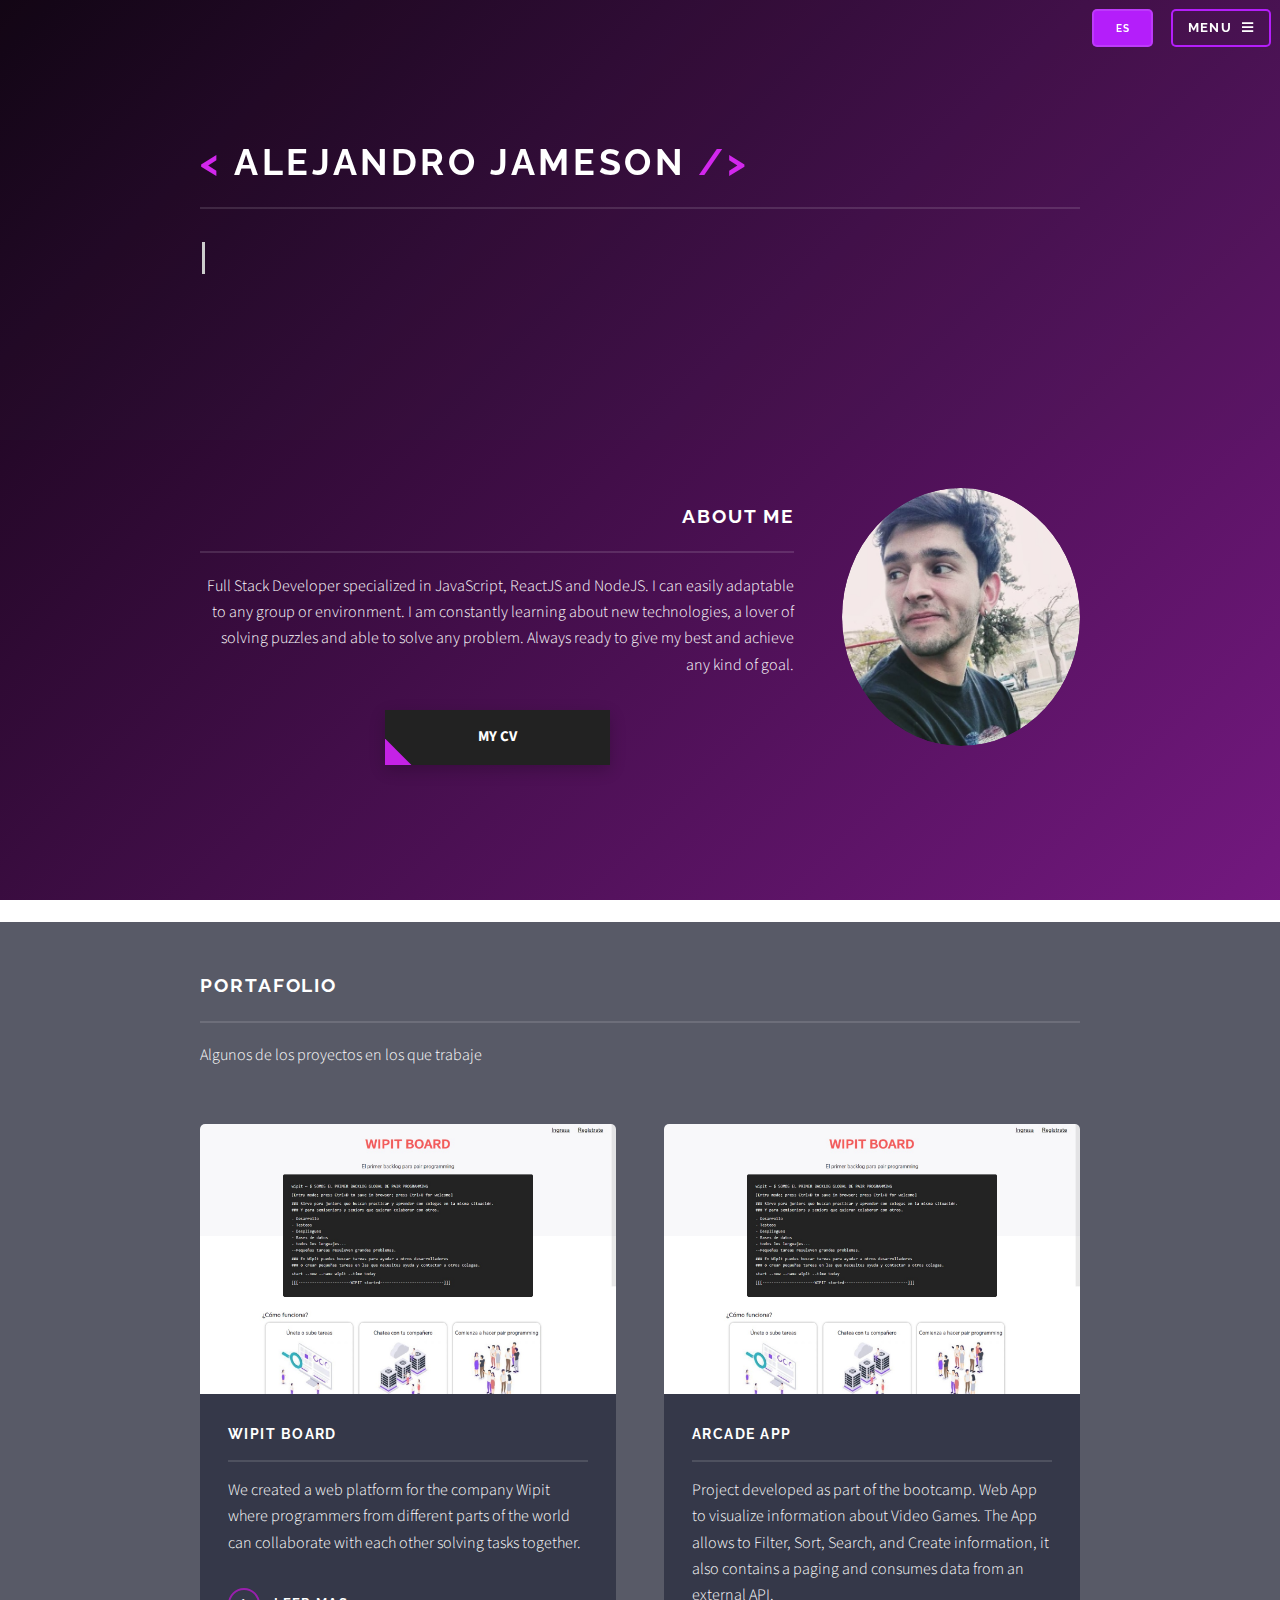
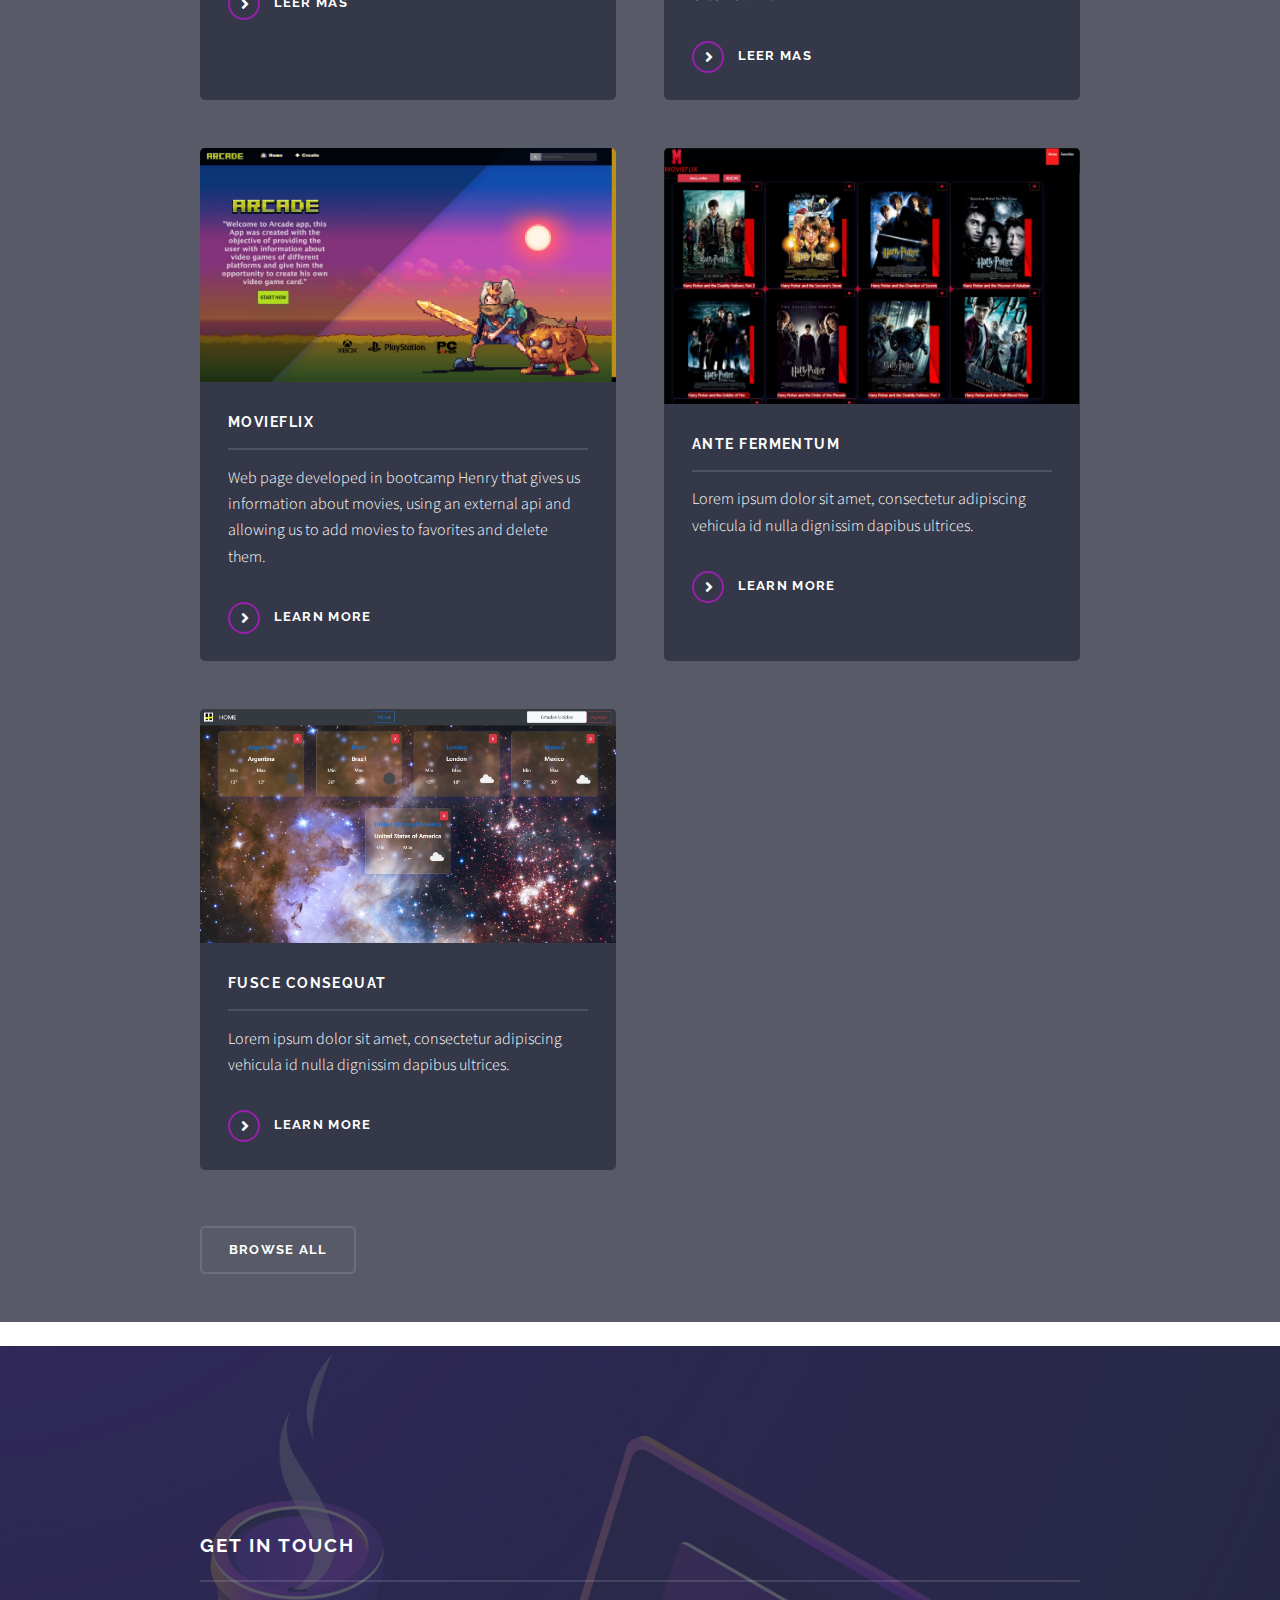
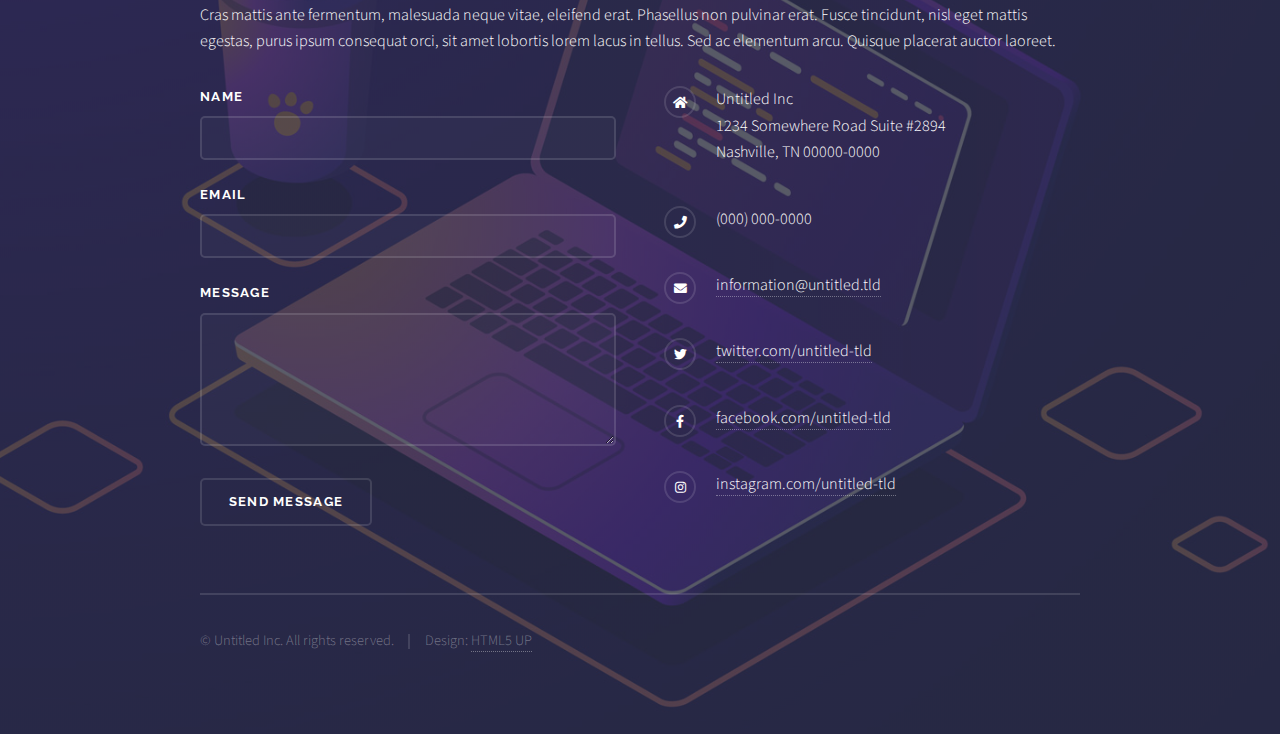
==== index.html @ 6ac99414 "Add skills" ====
<!DOCTYPE HTML>
<!--
	Solid State by HTML5 UP
	html5up.net | @ajlkn
	Free for personal and commercial use under the CCA 3.0 license (html5up.net/license)
-->
<html>
	<head>
		<title>Solid State by HTML5 UP</title>
		<meta charset="utf-8" />
		<meta name="viewport" content="width=device-width, initial-scale=1, user-scalable=no" />
		<link rel="stylesheet" href="assets/css/main.css" />
		<noscript><link rel="stylesheet" href="assets/css/noscript.css" /></noscript>
	</head>
	<body class="is-preload">

		<!-- Page Wrapper -->
			<div id="page-wrapper">

				<!-- Header -->
					<header id="header" class="alt">
						<h1><a href="index.html">Inicio</a></h1>
						<nav>
							<a href="es-index.html" class="en"><button>ES</button></a>
							<a href="#menu">Menu</a>
						</nav>
					</header>

				<!-- Menu -->
					<nav id="menu">
						<div class="inner">
							<h2>Menu</h2>
							<ul class="links">
								<li><a href="index.html">Home</a></li>
								<li><a href="generic.html">Generic</a></li>
								<li><a href="elements.html">Elements</a></li>
							</ul>
							<a href="#" ></a><button class="close">Close</button></a>
						</div>
					</nav>

				<!-- Banner -->
					<section id="banner">
						<div class="inner">
							<div class="logo"></div>
							<h2><font color="#D227ED"><</font><font color="white"> Alejandro Jameson </font><font color="#D227ED">/</font><font color="#D227ED">></font><font color="#FD02F"> </font><font color="#F61024"> </font></h2>
							<div class="containerTitle">
								<p><span class="typed-text"></span><span class="cursor">&nbsp;</span></p>
								<script src="Developer.js"></script>
							  </div>
						</div>
					</section>

				<!-- Wrapper -->
					<section id="wrapper">

						<!-- One -->
							<section id="one" class="wrapper spotlight style1">
								<div class="inner">
									<div class="image"></a><img src="images/pic01.jpg" alt="" /></div>
									<div class="content">
										<h2 class="major">About Me</h2>
										<p>Full Stack Developer specialized in JavaScript, ReactJS and NodeJS.
											I can easily adaptable to any group or environment. 
											I am constantly learning about new technologies, a lover of solving puzzles and able to solve any problem. 
											Always ready to give my best and achieve any kind of goal.</p>
											<a href="https://www.dropbox.com/s/j3jteyjxh6im0pa/CV_Alejandro_Jameson.pdf?dl=0" target="_blank" class="btn"><span>My CV</span></a>
									</div>
								</div>
							</section>


						<!-- Four -->
							<section id="four" class="wrapper alt style1">
								<div class="inner">
									<h2 class="major">Portafolio</h2>
									<p>Algunos de los proyectos en los que trabaje</p>
									<section class="features">
										<article>
											<a href="#" class="image"><img src="images/pic04.jpg" alt="" height="270em"/></a>
											<h3 class="major">Wipit Board</h3>
											<p> We created a web platform for the company Wipit where 
												programmers from different parts of the world can collaborate 
												with each other solving tasks together.
												</p>
											<a href="#" class="special">Leer mas</a>
										</article>
										<article>
											<a href="#" class="image"><img src="images/pic04.jpg" alt="" height="270em"/></a>
											<h3 class="major">Arcade App</h3>
											<p>Project developed as part of the bootcamp. 
												Web App to visualize information about Video Games. 
												The App allows to Filter, Sort, Search, and Create information, it also contains a paging and consumes data from an external API.
												</p>
											<a href="#" class="special">Leer mas</a>
										</article>
										<article>
											<a href="#" class="image"><img src="images/pic05.jpg" alt="" /></a>
											<h3 class="major">Movieflix</h3>
											<p>Web page developed in bootcamp Henry that gives us information about movies, using an external api and allowing us to add movies to favorites and delete them.</p>
											<a href="#" class="special">Learn more</a>
										</article>
										<article>
											<a href="#" class="image"><img src="images/pic06.jpg" alt="" /></a>
											<h3 class="major">Ante fermentum</h3>
											<p>Lorem ipsum dolor sit amet, consectetur adipiscing vehicula id nulla dignissim dapibus ultrices.</p>
											<a href="#" class="special">Learn more</a>
										</article>
										<article>
											<a href="#" class="image"><img src="images/pic07.jpg" alt="" /></a>
											<h3 class="major">Fusce consequat</h3>
											<p>Lorem ipsum dolor sit amet, consectetur adipiscing vehicula id nulla dignissim dapibus ultrices.</p>
											<a href="#" class="special">Learn more</a>
										</article>
									</section>
									<ul class="actions">
										<li><a href="#" class="button">Browse All</a></li>
									</ul>
								</div>
							</section>

					</section>

				<!-- Footer -->
					<section id="footer">
						<div class="inner">
							<h2 class="major">Get in touch</h2>
							<p>Cras mattis ante fermentum, malesuada neque vitae, eleifend erat. Phasellus non pulvinar erat. Fusce tincidunt, nisl eget mattis egestas, purus ipsum consequat orci, sit amet lobortis lorem lacus in tellus. Sed ac elementum arcu. Quisque placerat auctor laoreet.</p>
							<form method="post" action="#">
								<div class="fields">
									<div class="field">
										<label for="name">Name</label>
										<input type="text" name="name" id="name" />
									</div>
									<div class="field">
										<label for="email">Email</label>
										<input type="email" name="email" id="email" />
									</div>
									<div class="field">
										<label for="message">Message</label>
										<textarea name="message" id="message" rows="4"></textarea>
									</div>
								</div>
								<ul class="actions">
									<li><input type="submit" value="Send Message" /></li>
								</ul>
							</form>
							<ul class="contact">
								<li class="icon solid fa-home">
									Untitled Inc<br />
									1234 Somewhere Road Suite #2894<br />
									Nashville, TN 00000-0000
								</li>
								<li class="icon solid fa-phone">(000) 000-0000</li>
								<li class="icon solid fa-envelope"><a href="#">information@untitled.tld</a></li>
								<li class="icon brands fa-twitter"><a href="#">twitter.com/untitled-tld</a></li>
								<li class="icon brands fa-facebook-f"><a href="#">facebook.com/untitled-tld</a></li>
								<li class="icon brands fa-instagram"><a href="#">instagram.com/untitled-tld</a></li>
							</ul>
							<ul class="copyright">
								<li>&copy; Untitled Inc. All rights reserved.</li><li>Design: <a href="http://html5up.net">HTML5 UP</a></li>
							</ul>
						</div>
					</section>

			</div>

		<!-- Scripts -->
			<script src="assets/js/jquery.min.js"></script>
			<script src="assets/js/jquery.scrollex.min.js"></script>
			<script src="assets/js/browser.min.js"></script>
			<script src="assets/js/breakpoints.min.js"></script>
			<script src="assets/js/util.js"></script>
			<script src="assets/js/main.js"></script>

	</body>
</html>
---- assets/css/main.css ----
@import url(fontawesome-all.min.css);
@import url("https://fonts.googleapis.com/css?family=Raleway:200,700|Source+Sans+Pro:300,600,300italic,600italic");
@import url('https://fonts.googleapis.com/css?family=Source+Code+Pro');

/*
	Solid State by HTML5 UP
	html5up.net | @ajlkn
	Free for personal and commercial use under the CCA 3.0 license (html5up.net/license)
*/

html, body, div, span, applet, object,
iframe, h1, h2, h3, h4, h5, h6, p, blockquote,
pre, a, abbr, acronym, address, big, cite,
code, del, dfn, em, img, ins, kbd, q, s, samp,
small, strike, strong, sub, sup, tt, var, b,
u, i, center, dl, dt, dd, ol, ul, li, fieldset,
form, label, legend, table, caption, tbody,
tfoot, thead, tr, th, td, article, aside,
canvas, details, embed, figure, figcaption,
footer, header, hgroup, menu, nav, output, ruby,
section, summary, time, mark, audio, video {
	margin: 0;
	padding: 0;
	border: 0;
	font-size: 100%;
	font: inherit;
	vertical-align: baseline;}

article, aside, details, figcaption, figure,
footer, header, hgroup, menu, nav, section {
	display: block;}

body {
	line-height: 1;
}

.titles {
	border-right: solid 3px rgba(163, 20, 219, 0.75);
	white-space: nowrap;
	overflow: hidden;    
	margin: 1em;
	font-family: 'Source Code Pro', monospace;  
	color: #fff;
	font-size: x-large;
	text-shadow:
		0 0 5px rgb(247, 0, 255),
		0 0 10px rgb(247, 0, 255),
		0 0 20px rgb(255, 0, 0),
		0 0 40px rgb(243, 51, 237),
		0 0 80px rgba(38,104,127,1),
		0 0 90px rgba(38,104,127,1),
		0 0 100px rgba(38,104,127,1),
		0 0 140px rgba(38,104,127,1),
		0 0 180px rgba(38,104,127,1);
  }

.containerTitle p span.typed-text {
	color: #fff;
	font-size: 1.2em;
	text-shadow:
		0 0 5px rgb(247, 0, 255),
		0 0 10px rgb(247, 0, 255),
		0 0 20px rgb(255, 0, 0),
		0 0 40px rgb(243, 51, 237),
		0 0 80px rgba(38,104,127,1),
		0 0 90px rgba(38,104,127,1),
		0 0 100px rgba(38,104,127,1),
		0 0 140px rgba(38,104,127,1),
		0 0 180px rgba(38,104,127,1);
}
.containerTitle p span.cursor {
  display: inline-block;
  background-color: #ccc;
  margin-left: 0.1rem;
  width: 3px;
  animation: blink 1s infinite;
}
.containerTitle p span.cursor.typing {
  animation: none;
}
@keyframes blink {
  0%  { background-color: #ccc; }
  49% { background-color: #ccc; }
  50% { background-color: transparent; }
  99% { background-color: transparent; }
  100%  { background-color: #ccc; }
}

.symbol{
	color: rgb(173, 15, 179);
} 

.fullstack {
	color: #fff;
	font-size: x-large;
	text-shadow:
		0 0 5px rgb(247, 0, 255),
		0 0 10px rgb(247, 0, 255),
		0 0 20px rgb(255, 0, 0),
		0 0 40px rgb(243, 51, 237),
		0 0 80px rgba(38,104,127,1),
		0 0 90px rgba(38,104,127,1),
		0 0 100px rgba(38,104,127,1),
		0 0 140px rgba(38,104,127,1),
		0 0 180px rgba(38,104,127,1);
}

.en button{
	background: rgb(180, 30, 250);
	width: 6em;
}

.en button:hover{
	background: rgb(4, 15, 1);
}


ol, ul {
	list-style: none;
}

blockquote, q {
	quotes: none;
}

	blockquote:before, blockquote:after, q:before, q:after {
		content: '';
		content: none;
	}

table {
	border-collapse: collapse;
	border-spacing: 0;
}

body {
	-webkit-text-size-adjust: none;
}

mark {
	background-color: transparent;
	color: inherit;
}

input::-moz-focus-inner {
	border: 0;
	padding: 0;
}

input, select, textarea {
	-moz-appearance: none;
	-webkit-appearance: none;
	-ms-appearance: none;
	appearance: none;
}

/* Basic */

	@-ms-viewport {
		width: device-width;
	}

	body {
		-ms-overflow-style: scrollbar;
	}

	@media screen and (max-width: 480px) {

		html, body {
			min-width: 320px;
		}

	}

	html {
		box-sizing: border-box;
	}

	*, *:before, *:after {
		box-sizing: inherit;
	}

	body {
		background: linear-gradient(-45deg, #000000, #841c92, #000000, #b48ad6);
		background-size: 400% 400%;
		animation: gradient 15s ease infinite;
		height: 100vh;
		background-attachment: fixed,
 fixed;
		background-position: center,
 center;
	}

		body.is-preload *, body.is-preload *:before, body.is-preload *:after {
			-moz-animation: none !important;
			-webkit-animation: none !important;
			-ms-animation: none !important;
			animation: none !important;
			-moz-transition: none !important;
			-webkit-transition: none !important;
			-ms-transition: none !important;
			transition: none !important;
		}

		@keyframes gradient {
			0% {
				background-position: 0% 50%;
			}
			50% {
				background-position: 100% 50%;
			}
			100% {
				background-position: 0% 50%;
			}
		}		

/* CV BUTTON */

		.btn {
			border: none;
			width: 15em;
			display: block;
			text-align: center;
			cursor: pointer;
			text-transform: uppercase;
			outline: none;
			overflow: hidden;
			position: relative;
			color: #fff;
			font-weight: 700;
			font-size: 15px;
			background-color: #222;
			padding: 15px 60px;
			margin: 0 auto;
			box-shadow: 0 5px 15px rgba(0,0,0,0.20);
		  }
		  
		  .btn span {
			position: relative; 
			z-index: 1;
		  }
		  
		  .btn:after {
			content: "";
			position: absolute;
			left: 0;
			top: 0;
			height: 490%;
			width: 140%;
			background: #c522e6;
			-webkit-transition: all .5s ease-in-out;
			transition: all .5s ease-in-out;
			-webkit-transform: translateX(-98%) translateY(-25%) rotate(45deg);
			transform: translateX(-98%) translateY(-25%) rotate(45deg);
		  }
		  
		  .btn:hover:after {
			-webkit-transform: translateX(-9%) translateY(-25%) rotate(45deg);
			transform: translateX(-9%) translateY(-25%) rotate(45deg);
		  }

	.LanCont{
		display: flex;
		justify-content: center;
		/* justify-content: space-around; */
	}

	.carousel {
		display: flex;
		flex-direction: column;
		justify-content: center;
		align-items: center;
	  }  
	  
	  .carousel__item {
		height: 80%;
		width: 120%;
		background: rgba(0, 0, 0, 0.342);
		border-radius: 20%;
		padding: 1em;
		font-family: "Quicksand", sans-serif;
		font-weight: bold;
		font-size: 2em;
		color: #ffffff;
		display: none;
		justify-content: center;
	  }

	  @media only screen and (max-width : 639px) {
		.carousel__item {
		  width: 110%;
		  height: 80%;
		}
	  }

	  @media only screen and (max-width : 1680px) {
		.carousel__item {
		  width: 110%;
		  height: 80%;
		}
	  }
	  
	  .carousel__item--selected {
		display: block;
	  }
	  
	  .carousel__nav {
		width: 100%;
		padding: 20px 0;
		/* position: absolute;
		bottom: 0;
		left: 0; */
		text-align: center;
	  }
	  
	  .carousel__button {
		width: 15px;
		height: 15px;
		display: inline-block;
		background: rgba(255, 255, 255, 0.2);
		border-radius: 50%;
		margin: 0 5px;
		cursor: pointer;
	  }
	  
	  .carousel__button--selected {
		background: rgba(255, 255, 255, 0.5);
	  }

	  .skillstitcont{
		  display: flex;
		  justify-content: center;
	  }

	  .skillscont{
		display: flex;
		flex-direction: column;
		/* position: relative;
		right: 20%; */
		text-align: center;
	  }

	  .skilltit{
		color: #fff;
		text-shadow:
			0 0 5px rgb(247, 0, 255),
			0 0 10px rgb(247, 0, 255),
			0 0 20px rgb(255, 0, 0),
			0 0 40px rgb(243, 51, 237),
			0 0 10px rgba(38,104,127,1),
			0 0 10px rgba(38,104,127,1),
			0 0 10px rgba(38,104,127,1),
			0 0 10px rgba(38,104,127,1),
			0 0 10px rgba(38,104,127,1);
	  }

	  .ulskills{
		  display: flex;
		  flex-direction: column;
		  justify-content: flex-end;
	  }

	  .liskill{
		  font-size: 40%;
		  text-decoration: none;
	  }
	  

/* SKILLS CONTAINER 1 */
	/* .amg-skills {
		max-width: 960px;
	  }
	  .amg-badge {
		padding: 20px 5%;
	  }
	  .amg-badge h3 {
		margin: 0;
		line-height: 50px;
		text-align: center;
		font-size: medium;
		color: #FFFFFF;
	  }
	  
	  @media only screen and (max-width : 639px) {
		.amg-badge {
		  width: 30%;
		  padding: 20px 10%;
		}
	  } */

/* Skills Conteiner 2*/
	/* .container{
		width: 80%;
		margin: 0 auto;
	  }
	  @keyframes load{
		from {
		  width: 0%
		}
	  }
	  @-webkit-keyframes load{
		from {
		  width: 0%
		}
	  }
	  @-moz-keyframes load{
		from {
		  width: 0%
		}
	  }
	  @-o-keyframes load{
		from {
		  width: 0%
		}
	  }
	  
	  .bar{
		background-color: #EEE;
		padding: 2px;
		border-radius: 15px;
		margin-bottom: 5px;
		font-size: 1.5em;
		color: rgb(0, 0, 0);
		font-weight: bold;
		text-shadow: 1px 1px 1px rgba(0,0,0,0.5);
	  }
	  .bar::before{
		content:  attr(data-skill);
		background-color: #cf22ee;
		display: inline-block;
		padding: 5px 0 5px 10px;
		border-radius: inherit;
		animation: load 10s 0s;
		-webkit-animation: load 10s 0s;
		-moz-animation: load 10s 0s;
		-o-animation: load 10s 0s;
	  }
	  
	  .bar.front::before{
		background-color: #d81cf1;
	  }
	  .bar.back::before{
		background-color: #b021db;
	  }
	  
	  .bar.learning::before{
		width: calc(20% - 10px);
	  }
	  .bar.basic::before{
		width: calc(40% - 10px);
	  }
	  .bar.intermediate::before{
		width: calc(60% - 10px);
	  }
	  .bar.advanced::before{
		width: calc(80% - 10px);
	  }
	  .bar.expert::before{
		width: calc(101% - 10px);
	  } */

/* Type */

	body, input, select, textarea {
		color: #ffffff;
		font-family: "Source Sans Pro", Helvetica, sans-serif;
		font-size: 16.5pt;
		font-weight: 300;
		line-height: 1.65;
	}

		@media screen and (max-width: 1680px) {

			body, input, select, textarea {
				font-size: 13pt;
			}

		}

		@media screen and (max-width: 1280px) {

			body, input, select, textarea {
				font-size: 12pt;
			}

		}

		@media screen and (max-width: 980px) {

			body, input, select, textarea {
				font-size: 12pt;
			}

		}

		@media screen and (max-width: 736px) {

			body, input, select, textarea {
				font-size: 12pt;
			}

		}

		@media screen and (max-width: 480px) {

			body, input, select, textarea {
				font-size: 12pt;
			}

		}

	a {
		-moz-transition: color 0.2s ease-in-out, border-bottom-color 0.2s ease-in-out;
		-webkit-transition: color 0.2s ease-in-out, border-bottom-color 0.2s ease-in-out;
		-ms-transition: color 0.2s ease-in-out, border-bottom-color 0.2s ease-in-out;
		transition: color 0.2s ease-in-out, border-bottom-color 0.2s ease-in-out;
		border-bottom: dotted 1px rgba(255, 255, 255, 0.35);
		color: #ffffff;
		text-decoration: none;
	}

		a:hover {
			border-bottom-color: transparent;
			color: #ffffff !important;
		}

		a.special:not(.button) {
			text-decoration: none;
			border-bottom: 0;
			display: block;
			font-family: Raleway, Helvetica, sans-serif;
			font-size: 0.8em;
			font-weight: 700;
			letter-spacing: 0.1em;
			margin: 0 0 2em 0;
			text-transform: uppercase;
		}

			a.special:not(.button):before {
				-moz-osx-font-smoothing: grayscale;
				-webkit-font-smoothing: antialiased;
				display: inline-block;
				font-style: normal;
				font-variant: normal;
				text-rendering: auto;
				line-height: 1;
				text-transform: none !important;
				font-family: 'Font Awesome 5 Free';
				font-weight: 900;
			}

			a.special:not(.button):before {
				-moz-transition: background-color 0.2s ease-in-out;
				-webkit-transition: background-color 0.2s ease-in-out;
				-ms-transition: background-color 0.2s ease-in-out;
				transition: background-color 0.2s ease-in-out;
				border-radius: 100%;
				border: solid 2px rgba(233, 12, 253, 0.555);
				content: '\f105';
				display: inline-block;
				font-size: 1.25em;
				height: 2em;
				line-height: 1.75em;
				margin-right: 0.85em;
				text-align: center;
				text-indent: 0.15em;
				vertical-align: middle;
				width: 2em;
			}

			a.special:not(.button):hover:before {
				background-color: rgba(255, 255, 255, 0.025);
			}

			a.special:not(.button):active:before {
				background-color: rgba(255, 255, 255, 0.075);
			}

	strong, b {
		color: #ffffff;
		font-weight: 600;
	}

	em, i {
		font-style: italic;
	}

	p {
		margin: 0 0 2em 0;
	}

	h1, h2, h3, h4, h5, h6 {
		color: #ffffff;
		font-family: Raleway, Helvetica, sans-serif;
		font-weight: 700;
		letter-spacing: 0.1em;
		margin: 0 0 1em 0;
		text-transform: uppercase;
	}

		h1 a, h2 a, h3 a, h4 a, h5 a, h6 a {
			color: inherit;
			text-decoration: none;
			border-bottom: 0;
		}

		h1 span, h2 span, h3 span, h4 span, h5 span, h6 span {
			font-weight: 200;
		}

		h1.major, h2.major, h3.major, h4.major, h5.major, h6.major {
			padding-bottom: 1em;
			border-bottom: solid 2px rgba(255, 255, 255, 0.125);
		}

	h2 {
		font-size: 1.2em;
	}

	h3 {
		font-size: 0.9em;
	}

	h4 {
		font-size: 0.7em;
	}

	h5 {
		font-size: 0.7em;
	}

	h6 {
		font-size: 0.7em;
	}

	@media screen and (max-width: 736px) {

		h2 {
			font-size: 1em;
		}

		h3 {
			font-size: 0.8em;
		}

	}

	sub {
		font-size: 0.8em;
		position: relative;
		top: 0.5em;
	}

	sup {
		font-size: 0.8em;
		position: relative;
		top: -0.5em;
	}

	blockquote {
		border-left: solid 4px rgba(255, 255, 255, 0.125);
		font-style: italic;
		margin: 0 0 2em 0;
		padding: 0.5em 0 0.5em 2em;
	}

	code {
		background: rgba(255, 255, 255, 0.025);
		border-radius: 5px;
		border: solid 2px rgba(255, 255, 255, 0.125);
		font-family: "Courier New", monospace;
		font-size: 0.9em;
		margin: 0 0.25em;
		padding: 0.25em 0.65em;
	}

	pre {
		-webkit-overflow-scrolling: touch;
		font-family: "Courier New", monospace;
		font-size: 0.9em;
		margin: 0 0 2em 0;
	}

		pre code {
			display: block;
			line-height: 1.75em;
			padding: 1em 1.5em;
			overflow-x: auto;
		}

	hr {
		border: 0;
		border-bottom: solid 2px rgba(255, 255, 255, 0.125);
		margin: 2.5em 0;
	}

		hr.major {
			margin: 4em 0;
		}

	.align-left {
		text-align: left;
	}

	.align-center {
		text-align: center;
	}

	.align-right {
		text-align: right;
	}

/* Row */

	.row {
		display: flex;
		flex-wrap: wrap;
		box-sizing: border-box;
		align-items: stretch;
	}

		.row > * {
			box-sizing: border-box;
		}

		.row.gtr-uniform > * > :last-child {
			margin-bottom: 0;
		}

		.row.aln-left {
			justify-content: flex-start;
		}

		.row.aln-center {
			justify-content: center;
		}

		.row.aln-right {
			justify-content: flex-end;
		}

		.row.aln-top {
			align-items: flex-start;
		}

		.row.aln-middle {
			align-items: center;
		}

		.row.aln-bottom {
			align-items: flex-end;
		}

		.row > .imp {
			order: -1;
		}

		.row > .col-1 {
			width: 8.33333%;
		}

		.row > .off-1 {
			margin-left: 8.33333%;
		}

		.row > .col-2 {
			width: 16.66667%;
		}

		.row > .off-2 {
			margin-left: 16.66667%;
		}

		.row > .col-3 {
			width: 25%;
		}

		.row > .off-3 {
			margin-left: 25%;
		}

		.row > .col-4 {
			width: 33.33333%;
		}

		.row > .off-4 {
			margin-left: 33.33333%;
		}

		.row > .col-5 {
			width: 41.66667%;
		}

		.row > .off-5 {
			margin-left: 41.66667%;
		}

		.row > .col-6 {
			width: 50%;
		}

		.row > .off-6 {
			margin-left: 50%;
		}

		.row > .col-7 {
			width: 58.33333%;
		}

		.row > .off-7 {
			margin-left: 58.33333%;
		}

		.row > .col-8 {
			width: 66.66667%;
		}

		.row > .off-8 {
			margin-left: 66.66667%;
		}

		.row > .col-9 {
			width: 75%;
		}

		.row > .off-9 {
			margin-left: 75%;
		}

		.row > .col-10 {
			width: 83.33333%;
		}

		.row > .off-10 {
			margin-left: 83.33333%;
		}

		.row > .col-11 {
			width: 91.66667%;
		}

		.row > .off-11 {
			margin-left: 91.66667%;
		}

		.row > .col-12 {
			width: 100%;
		}

		.row > .off-12 {
			margin-left: 100%;
		}

		.row.gtr-0 {
			margin-top: 0;
			margin-left: 0em;
		}

			.row.gtr-0 > * {
				padding: 0 0 0 0em;
			}

			.row.gtr-0.gtr-uniform {
				margin-top: 0em;
			}

				.row.gtr-0.gtr-uniform > * {
					padding-top: 0em;
				}

		.row.gtr-25 {
			margin-top: 0;
			margin-left: -0.4375em;
		}

			.row.gtr-25 > * {
				padding: 0 0 0 0.4375em;
			}

			.row.gtr-25.gtr-uniform {
				margin-top: -0.4375em;
			}

				.row.gtr-25.gtr-uniform > * {
					padding-top: 0.4375em;
				}

		.row.gtr-50 {
			margin-top: 0;
			margin-left: -0.875em;
		}

			.row.gtr-50 > * {
				padding: 0 0 0 0.875em;
			}

			.row.gtr-50.gtr-uniform {
				margin-top: -0.875em;
			}

				.row.gtr-50.gtr-uniform > * {
					padding-top: 0.875em;
				}

		.row {
			margin-top: 0;
			margin-left: -1.75em;
		}

			.row > * {
				padding: 0 0 0 1.75em;
			}

			.row.gtr-uniform {
				margin-top: -1.75em;
			}

				.row.gtr-uniform > * {
					padding-top: 1.75em;
				}

		.row.gtr-150 {
			margin-top: 0;
			margin-left: -2.625em;
		}

			.row.gtr-150 > * {
				padding: 0 0 0 2.625em;
			}

			.row.gtr-150.gtr-uniform {
				margin-top: -2.625em;
			}

				.row.gtr-150.gtr-uniform > * {
					padding-top: 2.625em;
				}

		.row.gtr-200 {
			margin-top: 0;
			margin-left: -3.5em;
		}

			.row.gtr-200 > * {
				padding: 0 0 0 3.5em;
			}

			.row.gtr-200.gtr-uniform {
				margin-top: -3.5em;
			}

				.row.gtr-200.gtr-uniform > * {
					padding-top: 3.5em;
				}

		@media screen and (max-width: 1680px) {

			.row {
				display: flex;
				flex-wrap: wrap;
				box-sizing: border-box;
				align-items: stretch;
			}

				.row > * {
					box-sizing: border-box;
				}

				.row.gtr-uniform > * > :last-child {
					margin-bottom: 0;
				}

				.row.aln-left {
					justify-content: flex-start;
				}

				.row.aln-center {
					justify-content: center;
				}

				.row.aln-right {
					justify-content: flex-end;
				}

				.row.aln-top {
					align-items: flex-start;
				}

				.row.aln-middle {
					align-items: center;
				}

				.row.aln-bottom {
					align-items: flex-end;
				}

				.row > .imp-xlarge {
					order: -1;
				}

				.row > .col-1-xlarge {
					width: 8.33333%;
				}

				.row > .off-1-xlarge {
					margin-left: 8.33333%;
				}

				.row > .col-2-xlarge {
					width: 16.66667%;
				}

				.row > .off-2-xlarge {
					margin-left: 16.66667%;
				}

				.row > .col-3-xlarge {
					width: 25%;
				}

				.row > .off-3-xlarge {
					margin-left: 25%;
				}

				.row > .col-4-xlarge {
					width: 33.33333%;
				}

				.row > .off-4-xlarge {
					margin-left: 33.33333%;
				}

				.row > .col-5-xlarge {
					width: 41.66667%;
				}

				.row > .off-5-xlarge {
					margin-left: 41.66667%;
				}

				.row > .col-6-xlarge {
					width: 50%;
				}

				.row > .off-6-xlarge {
					margin-left: 50%;
				}

				.row > .col-7-xlarge {
					width: 58.33333%;
				}

				.row > .off-7-xlarge {
					margin-left: 58.33333%;
				}

				.row > .col-8-xlarge {
					width: 66.66667%;
				}

				.row > .off-8-xlarge {
					margin-left: 66.66667%;
				}

				.row > .col-9-xlarge {
					width: 75%;
				}

				.row > .off-9-xlarge {
					margin-left: 75%;
				}

				.row > .col-10-xlarge {
					width: 83.33333%;
				}

				.row > .off-10-xlarge {
					margin-left: 83.33333%;
				}

				.row > .col-11-xlarge {
					width: 91.66667%;
				}

				.row > .off-11-xlarge {
					margin-left: 91.66667%;
				}

				.row > .col-12-xlarge {
					width: 100%;
				}

				.row > .off-12-xlarge {
					margin-left: 100%;
				}

				.row.gtr-0 {
					margin-top: 0;
					margin-left: 0em;
				}

					.row.gtr-0 > * {
						padding: 0 0 0 0em;
					}

					.row.gtr-0.gtr-uniform {
						margin-top: 0em;
					}

						.row.gtr-0.gtr-uniform > * {
							padding-top: 0em;
						}

				.row.gtr-25 {
					margin-top: 0;
					margin-left: -0.4375em;
				}

					.row.gtr-25 > * {
						padding: 0 0 0 0.4375em;
					}

					.row.gtr-25.gtr-uniform {
						margin-top: -0.4375em;
					}

						.row.gtr-25.gtr-uniform > * {
							padding-top: 0.4375em;
						}

				.row.gtr-50 {
					margin-top: 0;
					margin-left: -0.875em;
				}

					.row.gtr-50 > * {
						padding: 0 0 0 0.875em;
					}

					.row.gtr-50.gtr-uniform {
						margin-top: -0.875em;
					}

						.row.gtr-50.gtr-uniform > * {
							padding-top: 0.875em;
						}

				.row {
					margin-top: 0;
					margin-left: -1.75em;
				}

					.row > * {
						padding: 0 0 0 1.75em;
					}

					.row.gtr-uniform {
						margin-top: -1.75em;
					}

						.row.gtr-uniform > * {
							padding-top: 1.75em;
						}

				.row.gtr-150 {
					margin-top: 0;
					margin-left: -2.625em;
				}

					.row.gtr-150 > * {
						padding: 0 0 0 2.625em;
					}

					.row.gtr-150.gtr-uniform {
						margin-top: -2.625em;
					}

						.row.gtr-150.gtr-uniform > * {
							padding-top: 2.625em;
						}

				.row.gtr-200 {
					margin-top: 0;
					margin-left: -3.5em;
				}

					.row.gtr-200 > * {
						padding: 0 0 0 3.5em;
					}

					.row.gtr-200.gtr-uniform {
						margin-top: -3.5em;
					}

						.row.gtr-200.gtr-uniform > * {
							padding-top: 3.5em;
						}

		}

		@media screen and (max-width: 1280px) {

			.row {
				display: flex;
				flex-wrap: wrap;
				box-sizing: border-box;
				align-items: stretch;
			}

				.row > * {
					box-sizing: border-box;
				}

				.row.gtr-uniform > * > :last-child {
					margin-bottom: 0;
				}

				.row.aln-left {
					justify-content: flex-start;
				}

				.row.aln-center {
					justify-content: center;
				}

				.row.aln-right {
					justify-content: flex-end;
				}

				.row.aln-top {
					align-items: flex-start;
				}

				.row.aln-middle {
					align-items: center;
				}

				.row.aln-bottom {
					align-items: flex-end;
				}

				.row > .imp-large {
					order: -1;
				}

				.row > .col-1-large {
					width: 8.33333%;
				}

				.row > .off-1-large {
					margin-left: 8.33333%;
				}

				.row > .col-2-large {
					width: 16.66667%;
				}

				.row > .off-2-large {
					margin-left: 16.66667%;
				}

				.row > .col-3-large {
					width: 25%;
				}

				.row > .off-3-large {
					margin-left: 25%;
				}

				.row > .col-4-large {
					width: 33.33333%;
				}

				.row > .off-4-large {
					margin-left: 33.33333%;
				}

				.row > .col-5-large {
					width: 41.66667%;
				}

				.row > .off-5-large {
					margin-left: 41.66667%;
				}

				.row > .col-6-large {
					width: 50%;
				}

				.row > .off-6-large {
					margin-left: 50%;
				}

				.row > .col-7-large {
					width: 58.33333%;
				}

				.row > .off-7-large {
					margin-left: 58.33333%;
				}

				.row > .col-8-large {
					width: 66.66667%;
				}

				.row > .off-8-large {
					margin-left: 66.66667%;
				}

				.row > .col-9-large {
					width: 75%;
				}

				.row > .off-9-large {
					margin-left: 75%;
				}

				.row > .col-10-large {
					width: 83.33333%;
				}

				.row > .off-10-large {
					margin-left: 83.33333%;
				}

				.row > .col-11-large {
					width: 91.66667%;
				}

				.row > .off-11-large {
					margin-left: 91.66667%;
				}

				.row > .col-12-large {
					width: 100%;
				}

				.row > .off-12-large {
					margin-left: 100%;
				}

				.row.gtr-0 {
					margin-top: 0;
					margin-left: 0em;
				}

					.row.gtr-0 > * {
						padding: 0 0 0 0em;
					}

					.row.gtr-0.gtr-uniform {
						margin-top: 0em;
					}

						.row.gtr-0.gtr-uniform > * {
							padding-top: 0em;
						}

				.row.gtr-25 {
					margin-top: 0;
					margin-left: -0.4375em;
				}

					.row.gtr-25 > * {
						padding: 0 0 0 0.4375em;
					}

					.row.gtr-25.gtr-uniform {
						margin-top: -0.4375em;
					}

						.row.gtr-25.gtr-uniform > * {
							padding-top: 0.4375em;
						}

				.row.gtr-50 {
					margin-top: 0;
					margin-left: -0.875em;
				}

					.row.gtr-50 > * {
						padding: 0 0 0 0.875em;
					}

					.row.gtr-50.gtr-uniform {
						margin-top: -0.875em;
					}

						.row.gtr-50.gtr-uniform > * {
							padding-top: 0.875em;
						}

				.row {
					margin-top: 0;
					margin-left: -1.75em;
				}

					.row > * {
						padding: 0 0 0 1.75em;
					}

					.row.gtr-uniform {
						margin-top: -1.75em;
					}

						.row.gtr-uniform > * {
							padding-top: 1.75em;
						}

				.row.gtr-150 {
					margin-top: 0;
					margin-left: -2.625em;
				}

					.row.gtr-150 > * {
						padding: 0 0 0 2.625em;
					}

					.row.gtr-150.gtr-uniform {
						margin-top: -2.625em;
					}

						.row.gtr-150.gtr-uniform > * {
							padding-top: 2.625em;
						}

				.row.gtr-200 {
					margin-top: 0;
					margin-left: -3.5em;
				}

					.row.gtr-200 > * {
						padding: 0 0 0 3.5em;
					}

					.row.gtr-200.gtr-uniform {
						margin-top: -3.5em;
					}

						.row.gtr-200.gtr-uniform > * {
							padding-top: 3.5em;
						}

		}

		@media screen and (max-width: 980px) {

			.row {
				display: flex;
				flex-wrap: wrap;
				box-sizing: border-box;
				align-items: stretch;
			}

				.row > * {
					box-sizing: border-box;
				}

				.row.gtr-uniform > * > :last-child {
					margin-bottom: 0;
				}

				.row.aln-left {
					justify-content: flex-start;
				}

				.row.aln-center {
					justify-content: center;
				}

				.row.aln-right {
					justify-content: flex-end;
				}

				.row.aln-top {
					align-items: flex-start;
				}

				.row.aln-middle {
					align-items: center;
				}

				.row.aln-bottom {
					align-items: flex-end;
				}

				.row > .imp-medium {
					order: -1;
				}

				.row > .col-1-medium {
					width: 8.33333%;
				}

				.row > .off-1-medium {
					margin-left: 8.33333%;
				}

				.row > .col-2-medium {
					width: 16.66667%;
				}

				.row > .off-2-medium {
					margin-left: 16.66667%;
				}

				.row > .col-3-medium {
					width: 25%;
				}

				.row > .off-3-medium {
					margin-left: 25%;
				}

				.row > .col-4-medium {
					width: 33.33333%;
				}

				.row > .off-4-medium {
					margin-left: 33.33333%;
				}

				.row > .col-5-medium {
					width: 41.66667%;
				}

				.row > .off-5-medium {
					margin-left: 41.66667%;
				}

				.row > .col-6-medium {
					width: 50%;
				}

				.row > .off-6-medium {
					margin-left: 50%;
				}

				.row > .col-7-medium {
					width: 58.33333%;
				}

				.row > .off-7-medium {
					margin-left: 58.33333%;
				}

				.row > .col-8-medium {
					width: 66.66667%;
				}

				.row > .off-8-medium {
					margin-left: 66.66667%;
				}

				.row > .col-9-medium {
					width: 75%;
				}

				.row > .off-9-medium {
					margin-left: 75%;
				}

				.row > .col-10-medium {
					width: 83.33333%;
				}

				.row > .off-10-medium {
					margin-left: 83.33333%;
				}

				.row > .col-11-medium {
					width: 91.66667%;
				}

				.row > .off-11-medium {
					margin-left: 91.66667%;
				}

				.row > .col-12-medium {
					width: 100%;
				}

				.row > .off-12-medium {
					margin-left: 100%;
				}

				.row.gtr-0 {
					margin-top: 0;
					margin-left: 0em;
				}

					.row.gtr-0 > * {
						padding: 0 0 0 0em;
					}

					.row.gtr-0.gtr-uniform {
						margin-top: 0em;
					}

						.row.gtr-0.gtr-uniform > * {
							padding-top: 0em;
						}

				.row.gtr-25 {
					margin-top: 0;
					margin-left: -0.4375em;
				}

					.row.gtr-25 > * {
						padding: 0 0 0 0.4375em;
					}

					.row.gtr-25.gtr-uniform {
						margin-top: -0.4375em;
					}

						.row.gtr-25.gtr-uniform > * {
							padding-top: 0.4375em;
						}

				.row.gtr-50 {
					margin-top: 0;
					margin-left: -0.875em;
				}

					.row.gtr-50 > * {
						padding: 0 0 0 0.875em;
					}

					.row.gtr-50.gtr-uniform {
						margin-top: -0.875em;
					}

						.row.gtr-50.gtr-uniform > * {
							padding-top: 0.875em;
						}

				.row {
					margin-top: 0;
					margin-left: -1.75em;
				}

					.row > * {
						padding: 0 0 0 1.75em;
					}

					.row.gtr-uniform {
						margin-top: -1.75em;
					}

						.row.gtr-uniform > * {
							padding-top: 1.75em;
						}

				.row.gtr-150 {
					margin-top: 0;
					margin-left: -2.625em;
				}

					.row.gtr-150 > * {
						padding: 0 0 0 2.625em;
					}

					.row.gtr-150.gtr-uniform {
						margin-top: -2.625em;
					}

						.row.gtr-150.gtr-uniform > * {
							padding-top: 2.625em;
						}

				.row.gtr-200 {
					margin-top: 0;
					margin-left: -3.5em;
				}

					.row.gtr-200 > * {
						padding: 0 0 0 3.5em;
					}

					.row.gtr-200.gtr-uniform {
						margin-top: -3.5em;
					}

						.row.gtr-200.gtr-uniform > * {
							padding-top: 3.5em;
						}

		}

		@media screen and (max-width: 736px) {

			.row {
				display: flex;
				flex-wrap: wrap;
				box-sizing: border-box;
				align-items: stretch;
			}

				.row > * {
					box-sizing: border-box;
				}

				.row.gtr-uniform > * > :last-child {
					margin-bottom: 0;
				}

				.row.aln-left {
					justify-content: flex-start;
				}

				.row.aln-center {
					justify-content: center;
				}

				.row.aln-right {
					justify-content: flex-end;
				}

				.row.aln-top {
					align-items: flex-start;
				}

				.row.aln-middle {
					align-items: center;
				}

				.row.aln-bottom {
					align-items: flex-end;
				}

				.row > .imp-small {
					order: -1;
				}

				.row > .col-1-small {
					width: 8.33333%;
				}

				.row > .off-1-small {
					margin-left: 8.33333%;
				}

				.row > .col-2-small {
					width: 16.66667%;
				}

				.row > .off-2-small {
					margin-left: 16.66667%;
				}

				.row > .col-3-small {
					width: 25%;
				}

				.row > .off-3-small {
					margin-left: 25%;
				}

				.row > .col-4-small {
					width: 33.33333%;
				}

				.row > .off-4-small {
					margin-left: 33.33333%;
				}

				.row > .col-5-small {
					width: 41.66667%;
				}

				.row > .off-5-small {
					margin-left: 41.66667%;
				}

				.row > .col-6-small {
					width: 50%;
				}

				.row > .off-6-small {
					margin-left: 50%;
				}

				.row > .col-7-small {
					width: 58.33333%;
				}

				.row > .off-7-small {
					margin-left: 58.33333%;
				}

				.row > .col-8-small {
					width: 66.66667%;
				}

				.row > .off-8-small {
					margin-left: 66.66667%;
				}

				.row > .col-9-small {
					width: 75%;
				}

				.row > .off-9-small {
					margin-left: 75%;
				}

				.row > .col-10-small {
					width: 83.33333%;
				}

				.row > .off-10-small {
					margin-left: 83.33333%;
				}

				.row > .col-11-small {
					width: 91.66667%;
				}

				.row > .off-11-small {
					margin-left: 91.66667%;
				}

				.row > .col-12-small {
					width: 100%;
				}

				.row > .off-12-small {
					margin-left: 100%;
				}

				.row.gtr-0 {
					margin-top: 0;
					margin-left: 0em;
				}

					.row.gtr-0 > * {
						padding: 0 0 0 0em;
					}

					.row.gtr-0.gtr-uniform {
						margin-top: 0em;
					}

						.row.gtr-0.gtr-uniform > * {
							padding-top: 0em;
						}

				.row.gtr-25 {
					margin-top: 0;
					margin-left: -0.3125em;
				}

					.row.gtr-25 > * {
						padding: 0 0 0 0.3125em;
					}

					.row.gtr-25.gtr-uniform {
						margin-top: -0.3125em;
					}

						.row.gtr-25.gtr-uniform > * {
							padding-top: 0.3125em;
						}

				.row.gtr-50 {
					margin-top: 0;
					margin-left: -0.625em;
				}

					.row.gtr-50 > * {
						padding: 0 0 0 0.625em;
					}

					.row.gtr-50.gtr-uniform {
						margin-top: -0.625em;
					}

						.row.gtr-50.gtr-uniform > * {
							padding-top: 0.625em;
						}

				.row {
					margin-top: 0;
					margin-left: -1.25em;
				}

					.row > * {
						padding: 0 0 0 1.25em;
					}

					.row.gtr-uniform {
						margin-top: -1.25em;
					}

						.row.gtr-uniform > * {
							padding-top: 1.25em;
						}

				.row.gtr-150 {
					margin-top: 0;
					margin-left: -1.875em;
				}

					.row.gtr-150 > * {
						padding: 0 0 0 1.875em;
					}

					.row.gtr-150.gtr-uniform {
						margin-top: -1.875em;
					}

						.row.gtr-150.gtr-uniform > * {
							padding-top: 1.875em;
						}

				.row.gtr-200 {
					margin-top: 0;
					margin-left: -2.5em;
				}

					.row.gtr-200 > * {
						padding: 0 0 0 2.5em;
					}

					.row.gtr-200.gtr-uniform {
						margin-top: -2.5em;
					}

						.row.gtr-200.gtr-uniform > * {
							padding-top: 2.5em;
						}

		}

		@media screen and (max-width: 480px) {

			.row {
				display: flex;
				flex-wrap: wrap;
				box-sizing: border-box;
				align-items: stretch;
			}

				.row > * {
					box-sizing: border-box;
				}

				.row.gtr-uniform > * > :last-child {
					margin-bottom: 0;
				}

				.row.aln-left {
					justify-content: flex-start;
				}

				.row.aln-center {
					justify-content: center;
				}

				.row.aln-right {
					justify-content: flex-end;
				}

				.row.aln-top {
					align-items: flex-start;
				}

				.row.aln-middle {
					align-items: center;
				}

				.row.aln-bottom {
					align-items: flex-end;
				}

				.row > .imp-xsmall {
					order: -1;
				}

				.row > .col-1-xsmall {
					width: 8.33333%;
				}

				.row > .off-1-xsmall {
					margin-left: 8.33333%;
				}

				.row > .col-2-xsmall {
					width: 16.66667%;
				}

				.row > .off-2-xsmall {
					margin-left: 16.66667%;
				}

				.row > .col-3-xsmall {
					width: 25%;
				}

				.row > .off-3-xsmall {
					margin-left: 25%;
				}

				.row > .col-4-xsmall {
					width: 33.33333%;
				}

				.row > .off-4-xsmall {
					margin-left: 33.33333%;
				}

				.row > .col-5-xsmall {
					width: 41.66667%;
				}

				.row > .off-5-xsmall {
					margin-left: 41.66667%;
				}

				.row > .col-6-xsmall {
					width: 50%;
				}

				.row > .off-6-xsmall {
					margin-left: 50%;
				}

				.row > .col-7-xsmall {
					width: 58.33333%;
				}

				.row > .off-7-xsmall {
					margin-left: 58.33333%;
				}

				.row > .col-8-xsmall {
					width: 66.66667%;
				}

				.row > .off-8-xsmall {
					margin-left: 66.66667%;
				}

				.row > .col-9-xsmall {
					width: 75%;
				}

				.row > .off-9-xsmall {
					margin-left: 75%;
				}

				.row > .col-10-xsmall {
					width: 83.33333%;
				}

				.row > .off-10-xsmall {
					margin-left: 83.33333%;
				}

				.row > .col-11-xsmall {
					width: 91.66667%;
				}

				.row > .off-11-xsmall {
					margin-left: 91.66667%;
				}

				.row > .col-12-xsmall {
					width: 100%;
				}

				.row > .off-12-xsmall {
					margin-left: 100%;
				}

				.row.gtr-0 {
					margin-top: 0;
					margin-left: 0em;
				}

					.row.gtr-0 > * {
						padding: 0 0 0 0em;
					}

					.row.gtr-0.gtr-uniform {
						margin-top: 0em;
					}

						.row.gtr-0.gtr-uniform > * {
							padding-top: 0em;
						}

				.row.gtr-25 {
					margin-top: 0;
					margin-left: -0.3125em;
				}

					.row.gtr-25 > * {
						padding: 0 0 0 0.3125em;
					}

					.row.gtr-25.gtr-uniform {
						margin-top: -0.3125em;
					}

						.row.gtr-25.gtr-uniform > * {
							padding-top: 0.3125em;
						}

				.row.gtr-50 {
					margin-top: 0;
					margin-left: -0.625em;
				}

					.row.gtr-50 > * {
						padding: 0 0 0 0.625em;
					}

					.row.gtr-50.gtr-uniform {
						margin-top: -0.625em;
					}

						.row.gtr-50.gtr-uniform > * {
							padding-top: 0.625em;
						}

				.row {
					margin-top: 0;
					margin-left: -1.25em;
				}

					.row > * {
						padding: 0 0 0 1.25em;
					}

					.row.gtr-uniform {
						margin-top: -1.25em;
					}

						.row.gtr-uniform > * {
							padding-top: 1.25em;
						}

				.row.gtr-150 {
					margin-top: 0;
					margin-left: -1.875em;
				}

					.row.gtr-150 > * {
						padding: 0 0 0 1.875em;
					}

					.row.gtr-150.gtr-uniform {
						margin-top: -1.875em;
					}

						.row.gtr-150.gtr-uniform > * {
							padding-top: 1.875em;
						}

				.row.gtr-200 {
					margin-top: 0;
					margin-left: -2.5em;
				}

					.row.gtr-200 > * {
						padding: 0 0 0 2.5em;
					}

					.row.gtr-200.gtr-uniform {
						margin-top: -2.5em;
					}

						.row.gtr-200.gtr-uniform > * {
							padding-top: 2.5em;
						}

		}

		@media screen and (max-width: 360px) {

			.row {
				display: flex;
				flex-wrap: wrap;
				box-sizing: border-box;
				align-items: stretch;
			}

				.row > * {
					box-sizing: border-box;
				}

				.row.gtr-uniform > * > :last-child {
					margin-bottom: 0;
				}

				.row.aln-left {
					justify-content: flex-start;
				}

				.row.aln-center {
					justify-content: center;
				}

				.row.aln-right {
					justify-content: flex-end;
				}

				.row.aln-top {
					align-items: flex-start;
				}

				.row.aln-middle {
					align-items: center;
				}

				.row.aln-bottom {
					align-items: flex-end;
				}

				.row > .imp-xxsmall {
					order: -1;
				}

				.row > .col-1-xxsmall {
					width: 8.33333%;
				}

				.row > .off-1-xxsmall {
					margin-left: 8.33333%;
				}

				.row > .col-2-xxsmall {
					width: 16.66667%;
				}

				.row > .off-2-xxsmall {
					margin-left: 16.66667%;
				}

				.row > .col-3-xxsmall {
					width: 25%;
				}

				.row > .off-3-xxsmall {
					margin-left: 25%;
				}

				.row > .col-4-xxsmall {
					width: 33.33333%;
				}

				.row > .off-4-xxsmall {
					margin-left: 33.33333%;
				}

				.row > .col-5-xxsmall {
					width: 41.66667%;
				}

				.row > .off-5-xxsmall {
					margin-left: 41.66667%;
				}

				.row > .col-6-xxsmall {
					width: 50%;
				}

				.row > .off-6-xxsmall {
					margin-left: 50%;
				}

				.row > .col-7-xxsmall {
					width: 58.33333%;
				}

				.row > .off-7-xxsmall {
					margin-left: 58.33333%;
				}

				.row > .col-8-xxsmall {
					width: 66.66667%;
				}

				.row > .off-8-xxsmall {
					margin-left: 66.66667%;
				}

				.row > .col-9-xxsmall {
					width: 75%;
				}

				.row > .off-9-xxsmall {
					margin-left: 75%;
				}

				.row > .col-10-xxsmall {
					width: 83.33333%;
				}

				.row > .off-10-xxsmall {
					margin-left: 83.33333%;
				}

				.row > .col-11-xxsmall {
					width: 91.66667%;
				}

				.row > .off-11-xxsmall {
					margin-left: 91.66667%;
				}

				.row > .col-12-xxsmall {
					width: 100%;
				}

				.row > .off-12-xxsmall {
					margin-left: 100%;
				}

				.row.gtr-0 {
					margin-top: 0;
					margin-left: 0em;
				}

					.row.gtr-0 > * {
						padding: 0 0 0 0em;
					}

					.row.gtr-0.gtr-uniform {
						margin-top: 0em;
					}

						.row.gtr-0.gtr-uniform > * {
							padding-top: 0em;
						}

				.row.gtr-25 {
					margin-top: 0;
					margin-left: -0.3125em;
				}

					.row.gtr-25 > * {
						padding: 0 0 0 0.3125em;
					}

					.row.gtr-25.gtr-uniform {
						margin-top: -0.3125em;
					}

						.row.gtr-25.gtr-uniform > * {
							padding-top: 0.3125em;
						}

				.row.gtr-50 {
					margin-top: 0;
					margin-left: -0.625em;
				}

					.row.gtr-50 > * {
						padding: 0 0 0 0.625em;
					}

					.row.gtr-50.gtr-uniform {
						margin-top: -0.625em;
					}

						.row.gtr-50.gtr-uniform > * {
							padding-top: 0.625em;
						}

				.row {
					margin-top: 0;
					margin-left: -1.25em;
				}

					.row > * {
						padding: 0 0 0 1.25em;
					}

					.row.gtr-uniform {
						margin-top: -1.25em;
					}

						.row.gtr-uniform > * {
							padding-top: 1.25em;
						}

				.row.gtr-150 {
					margin-top: 0;
					margin-left: -1.875em;
				}

					.row.gtr-150 > * {
						padding: 0 0 0 1.875em;
					}

					.row.gtr-150.gtr-uniform {
						margin-top: -1.875em;
					}

						.row.gtr-150.gtr-uniform > * {
							padding-top: 1.875em;
						}

				.row.gtr-200 {
					margin-top: 0;
					margin-left: -2.5em;
				}

					.row.gtr-200 > * {
						padding: 0 0 0 2.5em;
					}

					.row.gtr-200.gtr-uniform {
						margin-top: -2.5em;
					}

						.row.gtr-200.gtr-uniform > * {
							padding-top: 2.5em;
						}

		}

/* Section/Article */

	section.special, article.special {
		text-align: center;
	}

/* Form */

	form {
		margin: 0 0 2em 0;
	}

		form > :last-child {
			margin-bottom: 0;
		}

		form > .fields {
			display: -moz-flex;
			display: -webkit-flex;
			display: -ms-flex;
			display: flex;
			-moz-flex-wrap: wrap;
			-webkit-flex-wrap: wrap;
			-ms-flex-wrap: wrap;
			flex-wrap: wrap;
			width: calc(100% + 3em);
			margin: -1.5em 0 2em -1.5em;
		}

			form > .fields > .field {
				-moz-flex-grow: 0;
				-webkit-flex-grow: 0;
				-ms-flex-grow: 0;
				flex-grow: 0;
				-moz-flex-shrink: 0;
				-webkit-flex-shrink: 0;
				-ms-flex-shrink: 0;
				flex-shrink: 0;
				padding: 1.5em 0 0 1.5em;
				width: calc(100% - 1.5em);
			}

				form > .fields > .field.half {
					width: calc(50% - 0.75em);
				}

				form > .fields > .field.third {
					width: calc(100%/3 - 0.5em);
				}

				form > .fields > .field.quarter {
					width: calc(25% - 0.375em);
				}

		@media screen and (max-width: 480px) {

			form > .fields {
				width: calc(100% + 3em);
				margin: -1.5em 0 2em -1.5em;
			}

				form > .fields > .field {
					padding: 1.5em 0 0 1.5em;
					width: calc(100% - 1.5em);
				}

					form > .fields > .field.half {
						width: calc(100% - 1.5em);
					}

					form > .fields > .field.third {
						width: calc(100% - 1.5em);
					}

					form > .fields > .field.quarter {
						width: calc(100% - 1.5em);
					}

		}

	label {
		color: #ffffff;
		display: block;
		font-family: Raleway, Helvetica, sans-serif;
		font-size: 0.8em;
		font-weight: 700;
		letter-spacing: 0.1em;
		margin: 0 0 0.7em 0;
		text-transform: uppercase;
	}

	input[type="text"],
	input[type="password"],
	input[type="email"],
	input[type="tel"],
	select,
	textarea {
		-moz-appearance: none;
		-webkit-appearance: none;
		-ms-appearance: none;
		appearance: none;
		background: rgba(255, 255, 255, 0.025);
		border-radius: 5px;
		border: none;
		border: solid 2px rgba(255, 255, 255, 0.125);
		color: inherit;
		display: block;
		outline: 0;
		padding: 0 1em;
		text-decoration: none;
		width: 100%;
	}

		input[type="text"]:invalid,
		input[type="password"]:invalid,
		input[type="email"]:invalid,
		input[type="tel"]:invalid,
		select:invalid,
		textarea:invalid {
			box-shadow: none;
		}

		input[type="text"]:focus,
		input[type="password"]:focus,
		input[type="email"]:focus,
		input[type="tel"]:focus,
		select:focus,
		textarea:focus {
			border-color: #5b6ba6;
		}

	select {
		background-image: url("data:image/svg+xml;charset=utf8,%3Csvg xmlns='http://www.w3.org/2000/svg' width='40' height='40' preserveAspectRatio='none' viewBox='0 0 40 40'%3E%3Cpath d='M9.4,12.3l10.4,10.4l10.4-10.4c0.2-0.2,0.5-0.4,0.9-0.4c0.3,0,0.6,0.1,0.9,0.4l3.3,3.3c0.2,0.2,0.4,0.5,0.4,0.9 c0,0.4-0.1,0.6-0.4,0.9L20.7,31.9c-0.2,0.2-0.5,0.4-0.9,0.4c-0.3,0-0.6-0.1-0.9-0.4L4.3,17.3c-0.2-0.2-0.4-0.5-0.4-0.9 c0-0.4,0.1-0.6,0.4-0.9l3.3-3.3c0.2-0.2,0.5-0.4,0.9-0.4S9.1,12.1,9.4,12.3z' fill='rgba(255, 255, 255, 0.125)' /%3E%3C/svg%3E");
		background-size: 1.25rem;
		background-repeat: no-repeat;
		background-position: calc(100% - 1rem) center;
		height: 2.75em;
		padding-right: 2.75em;
		text-overflow: ellipsis;
	}

		select option {
			color: #ffffff;
			background: #2e3141;
		}

		select:focus::-ms-value {
			background-color: transparent;
		}

		select::-ms-expand {
			display: none;
		}

	input[type="text"],
	input[type="password"],
	input[type="email"],
	select {
		height: 2.75em;
	}

	textarea {
		padding: 0.75em 1em;
	}

	input[type="checkbox"],
	input[type="radio"] {
		-moz-appearance: none;
		-webkit-appearance: none;
		-ms-appearance: none;
		appearance: none;
		display: block;
		float: left;
		margin-right: -2em;
		opacity: 0;
		width: 1em;
		z-index: -1;
	}

		input[type="checkbox"] + label,
		input[type="radio"] + label {
			text-decoration: none;
			color: #ffffff;
			cursor: pointer;
			display: inline-block;
			font-size: 1em;
			font-family: "Source Sans Pro", Helvetica, sans-serif;
			text-transform: none;
			letter-spacing: 0;
			font-weight: 300;
			padding-left: 2.4em;
			padding-right: 0.75em;
			position: relative;
		}

			input[type="checkbox"] + label:before,
			input[type="radio"] + label:before {
				-moz-osx-font-smoothing: grayscale;
				-webkit-font-smoothing: antialiased;
				display: inline-block;
				font-style: normal;
				font-variant: normal;
				text-rendering: auto;
				line-height: 1;
				text-transform: none !important;
				font-family: 'Font Awesome 5 Free';
				font-weight: 900;
			}

			input[type="checkbox"] + label:before,
			input[type="radio"] + label:before {
				background: rgba(255, 255, 255, 0.025);
				border-radius: 5px;
				border: solid 2px rgba(255, 255, 255, 0.125);
				content: '';
				display: inline-block;
				font-size: 0.8em;
				height: 2.0625em;
				left: 0;
				line-height: 2.0625em;
				position: absolute;
				text-align: center;
				top: 0;
				width: 2.0625em;
			}

		input[type="checkbox"]:checked + label:before,
		input[type="radio"]:checked + label:before {
			background: #ffffff;
			border-color: #ffffff;
			content: '\f00c';
			color: #2e3141;
		}

		input[type="checkbox"]:focus + label:before,
		input[type="radio"]:focus + label:before {
			border-color: #4c5c96;
		}

	input[type="checkbox"] + label:before {
		border-radius: 5px;
	}

	input[type="radio"] + label:before {
		border-radius: 100%;
	}

	::-webkit-input-placeholder {
		color: rgba(255, 255, 255, 0.35) !important;
		opacity: 1.0;
	}

	:-moz-placeholder {
		color: rgba(255, 255, 255, 0.35) !important;
		opacity: 1.0;
	}

	::-moz-placeholder {
		color: rgba(255, 255, 255, 0.35) !important;
		opacity: 1.0;
	}

	:-ms-input-placeholder {
		color: rgba(255, 255, 255, 0.35) !important;
		opacity: 1.0;
	}

/* Box */

	.box {
		border-radius: 5px;
		border: solid 2px rgba(255, 255, 255, 0.125);
		margin-bottom: 2em;
		padding: 1.5em;
	}

		.box > :last-child,
		.box > :last-child > :last-child,
		.box > :last-child > :last-child > :last-child {
			margin-bottom: 0;
		}

		.box.alt {
			border: 0;
			border-radius: 0;
			padding: 0;
		}

/* Icon */

	.icon {
		text-decoration: none;
		border-bottom: none;
		position: relative;
	}

		.icon:before {
			-moz-osx-font-smoothing: grayscale;
			-webkit-font-smoothing: antialiased;
			display: inline-block;
			font-style: normal;
			font-variant: normal;
			text-rendering: auto;
			line-height: 1;
			text-transform: none !important;
			font-family: 'Font Awesome 5 Free';
			font-weight: 400;
		}

		.icon > .label {
			display: none;
		}

		.icon:before {
			line-height: inherit;
		}

		.icon.solid:before {
			font-weight: 900;
		}

		.icon.brands:before {
			font-family: 'Font Awesome 5 Brands';
		}

/* Image */

	.image {
		border-radius: 5px;
		border: 0;
		display: inline-block;
		position: relative;
	}

		.image img {
			border-radius: 5px;
			display: block;
		}

		.image.left, .image.right {
			max-width: 40%;
		}

			.image.left img, .image.right img {
				width: 100%;
			}

		.image.left {
			float: left;
			padding: 0 1.5em 1em 0;
			top: 0.25em;
		}

		.image.right {
			float: right;
			padding: 0 0 1em 1.5em;
			top: 0.25em;
		}

		.image.fit {
			display: block;
			margin: 0 0 2em 0;
			width: 100%;
		}

			.image.fit img {
				width: 100%;
			}

		.image.main {
			display: block;
			margin: 0 0 3em 0;
			width: 100%;
		}

			.image.main img {
				width: 100%;
			}

/* List */

	ol {
		list-style: decimal;
		margin: 0 0 2em 0;
		padding-left: 1.25em;
	}

		ol li {
			padding-left: 0.25em;
		}

	ul {
		list-style: disc;
		margin: 0 0 2em 0;
		padding-left: 1em;
	}

		ul li {
			padding-left: 0.5em;
		}

		ul.alt {
			list-style: none;
			padding-left: 0;
		}

			ul.alt li {
				border-top: solid 1px rgba(255, 255, 255, 0.125);
				padding: 0.5em 0;
			}

				ul.alt li:first-child {
					border-top: 0;
					padding-top: 0;
				}

	dl {
		margin: 0 0 2em 0;
	}

		dl dt {
			display: block;
			font-weight: 600;
			margin: 0 0 1em 0;
		}

		dl dd {
			margin-left: 2em;
		}

/* Actions */

	ul.actions {
		display: -moz-flex;
		display: -webkit-flex;
		display: -ms-flex;
		display: flex;
		cursor: default;
		list-style: none;
		margin-left: -1em;
		padding-left: 0;
	}

		ul.actions li {
			padding: 0 0 0 1em;
			vertical-align: middle;
		}

		ul.actions.special {
			-moz-justify-content: center;
			-webkit-justify-content: center;
			-ms-justify-content: center;
			justify-content: center;
			width: 100%;
			margin-left: 0;
		}

			ul.actions.special li:first-child {
				padding-left: 0;
			}

		ul.actions.stacked {
			-moz-flex-direction: column;
			-webkit-flex-direction: column;
			-ms-flex-direction: column;
			flex-direction: column;
			margin-left: 0;
		}

			ul.actions.stacked li {
				padding: 1.3em 0 0 0;
			}

				ul.actions.stacked li:first-child {
					padding-top: 0;
				}

		ul.actions.fit {
			width: calc(100% + 1em);
		}

			ul.actions.fit li {
				-moz-flex-grow: 1;
				-webkit-flex-grow: 1;
				-ms-flex-grow: 1;
				flex-grow: 1;
				-moz-flex-shrink: 1;
				-webkit-flex-shrink: 1;
				-ms-flex-shrink: 1;
				flex-shrink: 1;
				width: 100%;
			}

				ul.actions.fit li > * {
					width: 100%;
				}

			ul.actions.fit.stacked {
				width: 100%;
			}

		@media screen and (max-width: 480px) {

			ul.actions:not(.fixed) {
				-moz-flex-direction: column;
				-webkit-flex-direction: column;
				-ms-flex-direction: column;
				flex-direction: column;
				margin-left: 0;
				width: 100% !important;
			}

				ul.actions:not(.fixed) li {
					-moz-flex-grow: 1;
					-webkit-flex-grow: 1;
					-ms-flex-grow: 1;
					flex-grow: 1;
					-moz-flex-shrink: 1;
					-webkit-flex-shrink: 1;
					-ms-flex-shrink: 1;
					flex-shrink: 1;
					padding: 1em 0 0 0;
					text-align: center;
					width: 100%;
				}

					ul.actions:not(.fixed) li > * {
						width: 100%;
					}

					ul.actions:not(.fixed) li:first-child {
						padding-top: 0;
					}

					ul.actions:not(.fixed) li input[type="submit"],
					ul.actions:not(.fixed) li input[type="reset"],
					ul.actions:not(.fixed) li input[type="button"],
					ul.actions:not(.fixed) li button,
					ul.actions:not(.fixed) li .button {
						width: 100%;
					}

						ul.actions:not(.fixed) li input[type="submit"].icon:before,
						ul.actions:not(.fixed) li input[type="reset"].icon:before,
						ul.actions:not(.fixed) li input[type="button"].icon:before,
						ul.actions:not(.fixed) li button.icon:before,
						ul.actions:not(.fixed) li .button.icon:before {
							margin-left: -0.5rem;
						}

		}

/* Icons */

	ul.icons {
		cursor: default;
		list-style: none;
		padding-left: 0;
	}

		ul.icons li {
			display: inline-block;
			padding: 0 1em 0 0;
		}

			ul.icons li:last-child {
				padding-right: 0;
			}

			ul.icons li .icon:before {
				font-size: 1.25em;
			}

/* Contact */

	ul.contact {
		list-style: none;
		padding: 0;
	}

		ul.contact li {
			text-decoration: none;
			margin: 2.5em 0 0 0;
			padding: 0 0 0 3.25em;
			position: relative;
		}

			ul.contact li:before {
				-moz-osx-font-smoothing: grayscale;
				-webkit-font-smoothing: antialiased;
				display: inline-block;
				font-style: normal;
				font-variant: normal;
				text-rendering: auto;
				line-height: 1;
				text-transform: none !important;
				font-family: 'Font Awesome 5 Free';
				font-weight: 400;
			}

			ul.contact li:before {
				border-radius: 100%;
				border: solid 2px rgba(255, 255, 255, 0.125);
				display: inline-block;
				font-size: 0.8em;
				height: 2.5em;
				left: 0;
				line-height: 2.35em;
				position: absolute;
				text-align: center;
				top: 0;
				width: 2.5em;
			}

			ul.contact li:first-child {
				margin-top: 0;
			}

		@media screen and (max-width: 736px) {

			ul.contact li {
				margin: 1.5em 0 0 0;
			}

		}

/* Pagination */

	ul.pagination {
		cursor: default;
		list-style: none;
		padding-left: 0;
	}

		ul.pagination li {
			display: inline-block;
			padding-left: 0;
			vertical-align: middle;
		}

			ul.pagination li > .page {
				-moz-transition: background-color 0.2s ease-in-out, color 0.2s ease-in-out;
				-webkit-transition: background-color 0.2s ease-in-out, color 0.2s ease-in-out;
				-ms-transition: background-color 0.2s ease-in-out, color 0.2s ease-in-out;
				transition: background-color 0.2s ease-in-out, color 0.2s ease-in-out;
				border-bottom: 0;
				border-radius: 5px;
				display: inline-block;
				height: 1.5em;
				line-height: 1.5em;
				margin: 0 0.125em;
				min-width: 1.5em;
				padding: 0 0.5em;
				text-align: center;
			}

				ul.pagination li > .page:hover {
					background-color: rgba(255, 255, 255, 0.025);
				}

				ul.pagination li > .page.active {
					background-color: #4c5c96;
				}

			ul.pagination li:first-child {
				padding-right: 0.75em;
			}

			ul.pagination li:last-child {
				padding-left: 0.75em;
			}

		@media screen and (max-width: 480px) {

			ul.pagination li:nth-child(n+2):nth-last-child(n+2) {
				display: none;
			}

			ul.pagination li .button {
				width: 100%;
			}

			ul.pagination li:first-child {
				width: calc(50% - 2px);
				text-align: left;
				padding-right: 0.325em;
			}

			ul.pagination li:last-child {
				width: calc(50% - 2px);
				text-align: right;
				padding-left: 0.325em;
			}

		}

/* Table */

	.table-wrapper {
		-webkit-overflow-scrolling: touch;
		overflow-x: auto;
	}

	table {
		margin: 0 0 2em 0;
		width: 100%;
	}

		table tbody tr {
			border: solid 1px rgba(255, 255, 255, 0.125);
			border-left: 0;
			border-right: 0;
		}

			table tbody tr:nth-child(2n + 1) {
				background-color: rgba(255, 255, 255, 0.025);
			}

		table td {
			padding: 0.75em 0.75em;
		}

		table th {
			color: #ffffff;
			font-size: 0.9em;
			font-weight: 600;
			padding: 0 0.75em 0.75em 0.75em;
			text-align: left;
		}

		table thead {
			border-bottom: solid 2px rgba(255, 255, 255, 0.125);
		}

		table tfoot {
			border-top: solid 2px rgba(255, 255, 255, 0.125);
		}

		table.alt {
			border-collapse: separate;
		}

			table.alt tbody tr td {
				border: solid 1px rgba(255, 255, 255, 0.125);
				border-left-width: 0;
				border-top-width: 0;
			}

				table.alt tbody tr td:first-child {
					border-left-width: 1px;
				}

			table.alt tbody tr:first-child td {
				border-top-width: 1px;
			}

			table.alt thead {
				border-bottom: 0;
			}

			table.alt tfoot {
				border-top: 0;
			}

/* Button */

	input[type="submit"],
	input[type="reset"],
	input[type="button"],
	button,
	.button {
		-moz-appearance: none;
		-webkit-appearance: none;
		-ms-appearance: none;
		appearance: none;
		-moz-transition: background-color 0.2s ease-in-out;
		-webkit-transition: background-color 0.2s ease-in-out;
		-ms-transition: background-color 0.2s ease-in-out;
		transition: background-color 0.2s ease-in-out;
		background-color: transparent;
		border-radius: 5px;
		border: 0;
		box-shadow: inset 0 0 0 2px rgba(255, 255, 255, 0.125);
		color: #ffffff !important;
		cursor: pointer;
		display: inline-block;
		font-family: Raleway, Helvetica, sans-serif;
		font-size: 0.8em;
		font-weight: 700;
		height: 3.75em;
		letter-spacing: 0.1em;
		line-height: 3.75em;
		padding: 0 2.25em;
		text-align: center;
		text-decoration: none;
		text-transform: uppercase;
		white-space: nowrap;
	}

		input[type="submit"]:hover,
		input[type="reset"]:hover,
		input[type="button"]:hover,
		button:hover,
		.button:hover {
			background-color: rgba(255, 255, 255, 0.025);
		}

		input[type="submit"]:active,
		input[type="reset"]:active,
		input[type="button"]:active,
		button:active,
		.button:active {
			background-color: rgba(255, 255, 255, 0.075);
		}

		input[type="submit"].icon:before,
		input[type="reset"].icon:before,
		input[type="button"].icon:before,
		button.icon:before,
		.button.icon:before {
			margin-right: 0.5em;
			color: rgba(255, 255, 255, 0.35);
		}

		input[type="submit"].primary,
		input[type="reset"].primary,
		input[type="button"].primary,
		button.primary,
		.button.primary {
			background-color: #4c5c96;
			box-shadow: none;
		}

			input[type="submit"].primary:hover,
			input[type="reset"].primary:hover,
			input[type="button"].primary:hover,
			button.primary:hover,
			.button.primary:hover {
				background-color: #53639e;
			}

			input[type="submit"].primary:active,
			input[type="reset"].primary:active,
			input[type="button"].primary:active,
			button.primary:active,
			.button.primary:active {
				background-color: #45558d;
			}

			input[type="submit"].primary.icon:before,
			input[type="reset"].primary.icon:before,
			input[type="button"].primary.icon:before,
			button.primary.icon:before,
			.button.primary.icon:before {
				color: #7985b0;
			}

		input[type="submit"].fit,
		input[type="reset"].fit,
		input[type="button"].fit,
		button.fit,
		.button.fit {
			width: 100%;
		}

		input[type="submit"].small,
		input[type="reset"].small,
		input[type="button"].small,
		button.small,
		.button.small {
			font-size: 0.6em;
		}

		input[type="submit"].large,
		input[type="reset"].large,
		input[type="button"].large,
		button.large,
		.button.large {
			font-size: 1em;
		}

		input[type="submit"].disabled, input[type="submit"]:disabled,
		input[type="reset"].disabled,
		input[type="reset"]:disabled,
		input[type="button"].disabled,
		input[type="button"]:disabled,
		button.disabled,
		button:disabled,
		.button.disabled,
		.button:disabled {
			opacity: 0.25;
		}

		@media screen and (max-width: 480px) {

			input[type="submit"],
			input[type="reset"],
			input[type="button"],
			button,
			.button {
				padding: 0;
			}

		}

/* Features */

	.features {
		display: -moz-flex;
		display: -webkit-flex;
		display: -ms-flex;
		display: flex;
		-moz-flex-wrap: wrap;
		-webkit-flex-wrap: wrap;
		-ms-flex-wrap: wrap;
		flex-wrap: wrap;
		margin: 0 0 2em 0;
	}

		.features article {
			padding: 1.75em 1.75em 0.1em 1.75em ;
			background-color: #353849;
			border-radius: 5px;
			margin: 1.5em 3em 1.5em 0;
			width: calc(50% - 1.5em);
		}

			.features article:nth-child(2n) {
				margin-right: 0;
			}

			.features article .image {
				border-radius: 5px 5px 0 0;
				display: block;
				margin-bottom: 1.75em;
				margin-left: -1.75em;
				margin-top: -1.75em;
				position: relative;
				width: calc(100% + 3.5em);
			}

				.features article .image img {
					border-radius: 5px 5px 0 0;
					width: 100%;
				}

		@media screen and (max-width: 980px) {

			.features article {
				margin: 1em 2em 1em 0;
				width: calc(50% - 1em);
			}

		}

		@media screen and (max-width: 736px) {

			.features article {
				padding: 1.5em 1.5em 0.1em 1.5em ;
				margin: 0.875em 1.75em 0.875em 0;
				width: calc(50% - 0.875em - 1px);
			}

				.features article .image {
					margin-bottom: 1.5em;
					margin-left: -1.5em;
					margin-top: -1.5em;
					width: calc(100% + 3em);
				}

		}

		@media screen and (max-width: 480px) {

			.features {
				display: block;
			}

				.features article {
					width: 100%;
					margin: 0 0 2em 0 !important;
				}

		}

/* Header */

	#header {
		-moz-transition: background-color 0.2s ease-in-out;
		-webkit-transition: background-color 0.2s ease-in-out;
		-ms-transition: background-color 0.2s ease-in-out;
		transition: background-color 0.2s ease-in-out;
		background-color: rgba(53, 56, 73, 0.95);
		height: 3.5em;
		left: 0;
		line-height: 3.5em;
		padding: 0 1.25em;
		position: fixed;
		top: 0;
		width: 100%;
		z-index: 10000;
	}

		#header h1 {
			-moz-transition: opacity 0.2s ease-in-out, visibility 0.2s;
			-webkit-transition: opacity 0.2s ease-in-out, visibility 0.2s;
			-ms-transition: opacity 0.2s ease-in-out, visibility 0.2s;
			transition: opacity 0.2s ease-in-out, visibility 0.2s;
			border-bottom: 0;
			font-size: 0.8em;
			margin-bottom: 0;
			opacity: 1;
			visibility: visible;
		}

			#header h1 a {
				border: 0;
			}

		#header nav {
			font-family: Raleway, Helvetica, sans-serif;
			font-size: 0.8em;
			font-weight: 700;
			height: 3em;
			letter-spacing: 0.1em;
			line-height: 3em;
			position: absolute;
			right: 0.7em;
			text-transform: uppercase;
			top: 0.7em;
		}

			#header nav a {
				border: 0;
				display: inline-block;
				padding: 0 1em;
			}

				#header nav a:before {
					float: right;
					margin-left: 0.75em;
				}

				#header nav a[href="#menu"] {
					text-decoration: none;
					-moz-transition: background-color 0.2s ease-in-out;
					-webkit-transition: background-color 0.2s ease-in-out;
					-ms-transition: background-color 0.2s ease-in-out;
					transition: background-color 0.2s ease-in-out;
					border-radius: 5px;
					box-shadow: inset 0 0 0 2px rgb(180, 30, 250);
					padding: 0 1.35em;
				}

					#header nav a[href="#menu"]:before {
						-moz-osx-font-smoothing: grayscale;
						-webkit-font-smoothing: antialiased;
						display: inline-block;
						font-style: normal;
						font-variant: normal;
						text-rendering: auto;
						line-height: 1;
						text-transform: none !important;
						font-family: 'Font Awesome 5 Free';
						font-weight: 900;
					}

					#header nav a[href="#menu"]:before {
						content: '\f0c9';
						line-height: inherit;
					}

					#header nav a[href="#menu"]:hover {
						background-color: rgba(255, 255, 255, 0.025);
					}

					#header nav a[href="#menu"]:active {
						background-color: rgba(255, 255, 255, 0.075);
					}

		#header.alt {
			background-color: transparent;
		}

			#header.alt h1 {
				opacity: 0;
				visibility: hidden;
			}

		@media screen and (max-width: 736px) {

			#header {
				height: 2.75em;
				line-height: 2.75em;
			}

				#header nav {
					top: 0;
					right: 0;
					height: inherit;
					line-height: inherit;
				}

					#header nav a {
						height: inherit;
						line-height: inherit;
					}

						#header nav a[href="#menu"] {
							box-shadow: none;
							padding: 0 1em;
							border-radius: 0;
						}

							#header nav a[href="#menu"]:hover, #header nav a[href="#menu"]:active {
								background-color: inherit;
							}

		}

		@media screen and (max-width: 480px) {

			#header nav a[href="#menu"] {
				width: 4em;
				white-space: nowrap;
				text-indent: 4em;
				position: relative;
			}

				#header nav a[href="#menu"]:before {
					width: inherit;
					position: absolute;
					top: 0;
					left: 0;
					text-indent: 0;
					text-align: right;
					margin-left: 0;
					padding-right: 1.25em;
				}

		}

/* Menu */

	#page-wrapper {
		-moz-transition: -moz-filter 0.25s ease;
		-webkit-transition: -webkit-filter 0.25s ease;
		-ms-transition: -ms-filter 0.25s ease;
		transition: filter 0.25s ease;
	}

	#menu {
		-moz-align-items: center;
		-webkit-align-items: center;
		-ms-align-items: center;
		align-items: center;
		display: -moz-flex;
		display: -webkit-flex;
		display: -ms-flex;
		display: flex;
		-moz-justify-content: center;
		-webkit-justify-content: center;
		-ms-justify-content: center;
		justify-content: center;
		pointer-events: none;
		-moz-transition: opacity 0.35s ease, visibility 0.35s;
		-webkit-transition: opacity 0.35s ease, visibility 0.35s;
		-ms-transition: opacity 0.35s ease, visibility 0.35s;
		transition: opacity 0.35s ease, visibility 0.35s;
		-moz-user-select: none;
		-webkit-user-select: none;
		-ms-user-select: none;
		user-select: none;
		-webkit-tap-highlight-color: rgba(0, 0, 0, 0);
		background: rgba(46, 49, 65, 0.8);
		cursor: default;
		height: 100%;
		left: 0;
		opacity: 0;
		position: fixed;
		text-align: center;
		top: 0;
		visibility: hidden;
		width: 100%;
	}

		/* #menu .inner {
			padding: 2.5em 1.5em 0.5em 1.5em ;
			-moz-transform: translateY(0.5em);
			-webkit-transform: translateY(0.5em);
			-ms-transform: translateY(0.5em);
			transform: translateY(0.5em);
			-moz-transition: opacity 0.35s ease, -moz-transform 0.35s ease;
			-webkit-transition: opacity 0.35s ease, -webkit-transform 0.35s ease;
			-ms-transition: opacity 0.35s ease, -ms-transform 0.35s ease;
			transition: opacity 0.35s ease, transform 0.35s ease;
			-webkit-overflow-scrolling: touch;
			background: #4c5c96;
			border-radius: 5px;
			display: block;
			max-width: 100%;
			opacity: 0;
			position: relative;
			width: 18em;
		} */

		#menu h2 {
			border-bottom: solid 2px rgba(255, 255, 255, 0.125);
			padding-bottom: 1em;
		}

		/* #menu .close {
			background-image: url("images/close.svg");
			background-position: 75% 25%;
			background-repeat: no-repeat;
			background-size: 2em 2em;
			border: 0;
			content: '';
			display: block;
			height: 4em;
			overflow: hidden;
			position: absolute;
			right: 0;
			text-align: center;
			text-indent: 4em;
			top: 0;
			width: 4em;
		} */

		#menu .close {
			background:rgb(39, 39, 35);
		}

		#menu .close:hover {
			background-color: tomato;
		}

		#menu .links {
			list-style: none;
			margin-bottom: 1.5em;
			padding: 0;
		}

			#menu .links li {
				padding: 0;
			}

				#menu .links li a {
					border-radius: 5px;
					border: 0;
					display: block;
					font-family: Raleway, Helvetica, sans-serif;
					font-size: 0.8em;
					font-weight: 200;
					letter-spacing: 0.1em;
					line-height: 1.85em;
					padding: 0.75em 0;
					text-transform: uppercase;
				}

					#menu .links li a:hover {
						background: #9f0df3;
					}

		@media screen and (max-width: 736px) {

			#menu .inner {
				max-height: 100%;
				overflow-y: auto;
				overflow-x: hidden;
			}

				#menu .inner .close {
					background-size: 1.5em 1.5em;
				}

		}

	body.is-menu-visible #page-wrapper {
		-moz-filter: blur(1.5px);
		-webkit-filter: blur(1.5px);
		-ms-filter: blur(1.5px);
		filter: blur(1.5px);
	}

	body.is-menu-visible #menu {
		pointer-events: auto;
		opacity: 1;
		visibility: visible;
	}

		body.is-menu-visible #menu .inner {
			-moz-transform: translateY(0);
			-webkit-transform: translateY(0);
			-ms-transform: translateY(0);
			transform: translateY(0);
			opacity: 1;
		}

/* Banner */

	#banner {
		padding: 10em 0 4.75em 0 ;
	}

		#banner .inner {
			margin: 0 auto;
			width: 55em;
		}

		#banner .logo {
			-moz-transition: opacity 2s ease, -moz-transform 1s ease;
			-webkit-transition: opacity 2s ease, -webkit-transform 1s ease;
			-ms-transition: opacity 2s ease, -ms-transform 1s ease;
			transition: opacity 2s ease, transform 1s ease;
			-moz-transform: translateY(0);
			-webkit-transform: translateY(0);
			-ms-transform: translateY(0);
			transform: translateY(0);
			opacity: 1;
			margin: 0 0 1.3em 0;
		}

			#banner .logo .icon {
				border-radius: 100%;
				border: solid 0px rgba(255, 255, 255, 0.125);
				cursor: default;
				display: inline-table;
				position: relative;
				right: 2.50em;
				font-size: 2em;
				height: 4em;
				line-height: 2.25em;
				text-align: center;
				width: 8em;
			}

		#banner h2 {
			-moz-transition: opacity 0.5s ease, -moz-transform 0.5s ease, -moz-filter 0.25s ease;
			-webkit-transition: opacity 0.5s ease, -webkit-transform 0.5s ease, -webkit-filter 0.25s ease;
			-ms-transition: opacity 0.5s ease, -ms-transform 0.5s ease, -ms-filter 0.25s ease;
			transition: opacity 0.5s ease, transform 0.5s ease, filter 0.25s ease;
			-moz-transform: translateX(0);
			-webkit-transform: translateX(0);
			-ms-transform: translateX(0);
			transform: translateX(0);
			-moz-transition-delay: 0.65s;
			-webkit-transition-delay: 0.65s;
			-ms-transition-delay: 0.65s;
			transition-delay: 0.65s;
			-moz-filter: blur(0);
			-webkit-filter: blur(0);
			-ms-filter: blur(0);
			filter: blur(0);
			opacity: 1;
			border-bottom: solid 2px rgba(255, 255, 255, 0.125);
			font-size: 2.25em;
			margin-bottom: 0.8em;
			padding-bottom: 0.4em;
		}

		#banner p {
			-moz-transition: opacity 0.5s ease, -moz-transform 0.5s ease, -moz-filter 0.25s ease;
			-webkit-transition: opacity 0.5s ease, -webkit-transform 0.5s ease, -webkit-filter 0.25s ease;
			-ms-transition: opacity 0.5s ease, -ms-transform 0.5s ease, -ms-filter 0.25s ease;
			transition: opacity 0.5s ease, transform 0.5s ease, filter 0.25s ease;
			-moz-transform: translateX(0);
			-webkit-transform: translateX(0);
			-ms-transform: translateX(0);
			transform: translateX(0);
			-moz-transition-delay: 0.8s;
			-webkit-transition-delay: 0.8s;
			-ms-transition-delay: 0.8s;
			transition-delay: 0.8s;
			-moz-filter: blur(0);
			-webkit-filter: blur(0);
			-ms-filter: blur(0);
			filter: blur(0);
			opacity: 1;
			font-family: Raleway, Helvetica, sans-serif;
			font-size: 1em;
			font-weight: 200;
			letter-spacing: 0.1em;
			line-height: 2;
			text-transform: uppercase;
		}

		@media screen and (max-width: 1280px) {

			#banner {
				padding: 7em 0 8.25em 0 ;
				background-color: #2e31410e;
				/* background-image: linear-gradient(to top, rgba(46, 49, 65, 0.8), rgba(46, 49, 65, 0.8)), url("../../images/bg.jpg"); */
				background-size: auto,
 cover;
				background-position: center,
 center;
				margin-bottom: -6.5em;
			}

		}

		@media screen and (max-width: 980px) {

			#banner {
				padding: 12em 3em 12.375em 3em ;
				margin-bottom: -4.75em;
			}

				#banner .inner {
					width: 100%;
				}

		}

		@media screen and (max-width: 736px) {

			#banner {
				padding: 5em 2em 4.25em 2em ;
				margin-bottom: -2.5em;
			}

				#banner .logo {
					margin: 0 0 1em 0;
				}

					#banner .logo .icon {
						font-size: 1.5em;
					}

				#banner h2 {
					font-size: 1.5em;
				}

				#banner p {
					font-size: 0.8em;
				}

		}

		body.is-preload #banner .logo {
			-moz-transform: translateY(0.5em);
			-webkit-transform: translateY(0.5em);
			-ms-transform: translateY(0.5em);
			transform: translateY(0.5em);
			opacity: 0;
		}

		body.is-preload #banner h2 {
			opacity: 0;
			-moz-transform: translateX(0.25em);
			-webkit-transform: translateX(0.25em);
			-ms-transform: translateX(0.25em);
			transform: translateX(0.25em);
			-moz-filter: blur(2px);
			-webkit-filter: blur(2px);
			-ms-filter: blur(2px);
			filter: blur(2px);
		}

		body.is-preload #banner p {
			opacity: 0;
			-moz-transform: translateX(0.5em);
			-webkit-transform: translateX(0.5em);
			-ms-transform: translateX(0.5em);
			transform: translateX(0.5em);
			-moz-filter: blur(2px);
			-webkit-filter: blur(2px);
			-ms-filter: blur(2px);
			filter: blur(2px);
		}

/* Wrapper */

	#wrapper > header {
		padding: 11em 0 2.25em 0 ;
	}

		#wrapper > header .inner {
			margin: 0 auto;
			width: 55em;
		}

		#wrapper > header h2 {
			border-bottom: solid 2px rgba(255, 255, 255, 0.125);
			font-size: 2em;
			margin-bottom: 0.8em;
			padding-bottom: 0.4em;
		}

		#wrapper > header p {
			font-family: Raleway, Helvetica, sans-serif;
			font-size: 1em;
			font-weight: 200;
			letter-spacing: 0.1em;
			line-height: 2;
			text-transform: uppercase;
		}

	@media screen and (max-width: 1280px) {

		#wrapper > header {
			padding: 9em 0 6.25em 0 ;
			background-color: #2e3141;
			background-image: linear-gradient(to top, rgba(46, 49, 65, 0.8), rgba(46, 49, 65, 0.8)), url("../../images/bg.jpg");
			background-size: auto,
 cover;
			background-position: center,
 0% 30%;
			margin-bottom: -6.5em;
		}

	}

	@media screen and (max-width: 980px) {

		#wrapper > header {
			padding: 11em 3em 7.375em 3em ;
			background-size: auto,
 cover;
			background-position: center,
 0% 0%;
			margin-bottom: -4.75em;
		}

			#wrapper > header .inner {
				width: 100%;
			}

	}

	@media screen and (max-width: 736px) {

		#wrapper > header {
			padding: 6.5em 2em 3em 2em ;
			background-size: auto,
 125%;
			margin-bottom: -2.5em;
		}

			#wrapper > header h2 {
				font-size: 1.25em;
			}

			#wrapper > header p {
				font-size: 0.8em;
			}

	}

	.wrapper {
		background-color: #2e3141cc;
		margin: 6.5em 0;
		position: relative;
	}

		.wrapper:before, .wrapper:after {
			background-image: url("data:image/svg+xml;charset=utf8,%3Csvg xmlns='http://www.w3.org/2000/svg' width='100' height='100' viewBox='0 0 100 100' preserveAspectRatio='none'%3E%3Cpolygon points='0,100 100,0 100,100' style='fill:%232e3141%3B' /%3E%3C/svg%3E");
		}

		.wrapper:before {
			box-shadow: inset 0 -1px 0 0 #2e3141, 0 1px 0 0 #2e3141;
		}

		.wrapper:after {
			box-shadow: inset 0 -1px 0 0 #2e3141, 0 1px 0 0 #2e3141;
		}

		

		.wrapper:before {
			left: 0;
			top: -6.5em;
		}

		.wrapper:after {
			-moz-transform: scaleY(-1);
			-webkit-transform: scaleY(-1);
			-ms-transform: scaleY(-1);
			transform: scaleY(-1);
			bottom: -6.5em;
			left: 0;
		}

		.wrapper.alt:before {
			-moz-transform: scaleX(-1);
			-webkit-transform: scaleX(-1);
			-ms-transform: scaleX(-1);
			transform: scaleX(-1);
		}

		.wrapper.alt:after {
			-moz-transform: scaleY(-1) scaleX(-1);
			-webkit-transform: scaleY(-1) scaleX(-1);
			-ms-transform: scaleY(-1) scaleX(-1);
			transform: scaleY(-1) scaleX(-1);
		}

		.wrapper .inner {
			padding: 3em 0 1em 0 ;
			margin: 0 auto;
			width: 55em;
			margin-bottom: 8em;
		}

		.wrapper.spotlight {
			background-color: #52964c00;
			
			
		}

			.wrapper.spotlight:before, .wrapper.spotlight:after {
				background-image: url("data:image/svg+xml;charset=utf8,%3Csvg xmlns='http://www.w3.org/2000/svg' width='100' height='100' viewBox='0 0 100 100' preserveAspectRatio='none'%3E%3Cpolygon points='0,100 100,0 100,100' style='fill:%234c5c96%3B' /%3E%3C/svg%3E");
			}

			.wrapper.spotlight:before {
				box-shadow: inset 0 -1px 0 0 #4c5c96, 0 1px 0 0 #4c5c96;
			}

			.wrapper.spotlight:after {
				box-shadow: inset 0 -1px 0 0 #4c5c96, 0 1px 0 0 #4c5c96;
			}

			.wrapper.spotlight .inner {
				display: -moz-flex;
				display: -webkit-flex;
				display: -ms-flex;
				display: flex;
				-moz-align-items: center;
				-webkit-align-items: center;
				-ms-align-items: center;
				align-items: center;
				-moz-flex-direction: row;
				-webkit-flex-direction: row;
				-ms-flex-direction: row;
				flex-direction: row;
			}

			.wrapper.spotlight .image {
				border-radius: 100%;
				margin: 0 3em 2em 0;
				width: 22em;
				overflow: hidden;
				-ms-flex: 1;
			}

				.wrapper.spotlight .image img {
					border-radius: 100%;
					width: 100%;
				}

			.wrapper.spotlight .content {
				width: 100%;
				-ms-flex: 2;
			}

			.wrapper.spotlight:nth-child(2n - 1) .inner {
				-moz-flex-direction: row-reverse;
				-webkit-flex-direction: row-reverse;
				-ms-flex-direction: row-reverse;
				flex-direction: row-reverse;
				text-align: right;
			}

			.wrapper.spotlight:nth-child(2n - 1) .image {
				margin: 0 0 2em 3em;
			}

			.wrapper.spotlight.style2 {
				background-color: #45558d;
			}

				.wrapper.spotlight.style2:before, .wrapper.spotlight.style2:after {
					background-image: url("data:image/svg+xml;charset=utf8,%3Csvg xmlns='http://www.w3.org/2000/svg' width='100' height='100' viewBox='0 0 100 100' preserveAspectRatio='none'%3E%3Cpolygon points='0,100 100,0 100,100' style='fill:%2345558d%3B' /%3E%3C/svg%3E");
				}

				.wrapper.spotlight.style2:before {
					box-shadow: inset 0 -1px 0 0 #45558d, 0 1px 0 0 #45558d;
				}

				.wrapper.spotlight.style2:after {
					box-shadow: inset 0 -1px 0 0 #45558d, 0 1px 0 0 #45558d;
				}

			.wrapper.spotlight.style3 {
				background-color: #3f4e85;
			}

				.wrapper.spotlight.style3:before, .wrapper.spotlight.style3:after {
					background-image: url("data:image/svg+xml;charset=utf8,%3Csvg xmlns='http://www.w3.org/2000/svg' width='100' height='100' viewBox='0 0 100 100' preserveAspectRatio='none'%3E%3Cpolygon points='0,100 100,0 100,100' style='fill:%233f4e85%3B' /%3E%3C/svg%3E");
				}

				.wrapper.spotlight.style3:before {
					box-shadow: inset 0 -1px 0 0 #3f4e85, 0 1px 0 0 #3f4e85;
				}

				.wrapper.spotlight.style3:after {
					box-shadow: inset 0 -1px 0 0 #3f4e85, 0 1px 0 0 #3f4e85;
				}

			.wrapper.spotlight.style4 {
				background-color: #39477c;
			}

				.wrapper.spotlight.style4:before, .wrapper.spotlight.style4:after {
					background-image: url("data:image/svg+xml;charset=utf8,%3Csvg xmlns='http://www.w3.org/2000/svg' width='100' height='100' viewBox='0 0 100 100' preserveAspectRatio='none'%3E%3Cpolygon points='0,100 100,0 100,100' style='fill:%2339477c%3B' /%3E%3C/svg%3E");
				}

				.wrapper.spotlight.style4:before {
					box-shadow: inset 0 -1px 0 0 #39477c, 0 1px 0 0 #39477c;
				}

				.wrapper.spotlight.style4:after {
					box-shadow: inset 0 -1px 0 0 #39477c, 0 1px 0 0 #39477c;
				}

			.wrapper.spotlight.style5 {
				background-color: #324072;
			}

				.wrapper.spotlight.style5:before, .wrapper.spotlight.style5:after {
					background-image: url("data:image/svg+xml;charset=utf8,%3Csvg xmlns='http://www.w3.org/2000/svg' width='100' height='100' viewBox='0 0 100 100' preserveAspectRatio='none'%3E%3Cpolygon points='0,100 100,0 100,100' style='fill:%23324072%3B' /%3E%3C/svg%3E");
				}

				.wrapper.spotlight.style5:before {
					box-shadow: inset 0 -1px 0 0 #324072, 0 1px 0 0 #324072;
				}

				.wrapper.spotlight.style5:after {
					box-shadow: inset 0 -1px 0 0 #324072, 0 1px 0 0 #324072;
				}

			.wrapper.spotlight.style6 {
				background-color: #2d3a69;
			}

				.wrapper.spotlight.style6:before, .wrapper.spotlight.style6:after {
					background-image: url("data:image/svg+xml;charset=utf8,%3Csvg xmlns='http://www.w3.org/2000/svg' width='100' height='100' viewBox='0 0 100 100' preserveAspectRatio='none'%3E%3Cpolygon points='0,100 100,0 100,100' style='fill:%232d3a69%3B' /%3E%3C/svg%3E");
				}

				.wrapper.spotlight.style6:before {
					box-shadow: inset 0 -1px 0 0 #2d3a69, 0 1px 0 0 #2d3a69;
				}

				.wrapper.spotlight.style6:after {
					box-shadow: inset 0 -1px 0 0 #2d3a69, 0 1px 0 0 #2d3a69;
				}

		@media screen and (max-width: 980px) {

			.wrapper {
				margin: 4.75em 0;
			}

				.wrapper:before, .wrapper:after {
					height: 4.75em;
				}

				.wrapper:before {
					top: -4.75em;
				}

				.wrapper:after {
					bottom: -4.75em;
					left: 0;
				}

				.wrapper .inner {
					padding: 3em 3em 1em 3em ;
					width: 100%;
				}

				.wrapper.spotlight .image {
					margin: 0 2em 2em 0;
					width: 32em;
				}

				.wrapper.spotlight:nth-child(2n - 1) .image {
					margin: 0 0 2em 2em;
				}

		}

		@media screen and (max-width: 736px) {

			.wrapper {
				margin: 2.5em 0;
			}

				.wrapper:before, .wrapper:after {
					height: 2.5em;
				}

				.wrapper:before {
					top: -2.5em;
				}

				.wrapper:after {
					bottom: -2.5em;
					left: 0;
				}

				.wrapper .inner {
					padding: 2em 2em 0.1em 2em ;
				}

				.wrapper.spotlight .inner {
					-moz-align-items: -moz-flex-start;
					-webkit-align-items: -webkit-flex-start;
					-ms-align-items: -ms-flex-start;
					align-items: flex-start;
				}

				.wrapper.spotlight .image {
					width: 19em;
					margin: 0 1.75em 2em 0;
				}

				.wrapper.spotlight:nth-child(2n - 1) .image {
					margin: 0 0 2em 1.75em;
				}

		}

		@media screen and (max-width: 480px) {

			.wrapper.spotlight .inner {
				display: block;
			}

			.wrapper.spotlight .image {
				margin: 0 0 1em 0 !important;
				max-width: 85%;
				width: 12em;
			}

		}

		@media screen and (max-width: 360px) {

			.wrapper .inner {
				padding: 2em 1.5em 0.1em 1.5em ;
			}

		}

/* Footer */

	#footer .inner {
		padding: 5em 0 3em 0 ;
		display: -moz-flex;
		display: -webkit-flex;
		display: -ms-flex;
		display: flex;
		-moz-flex-direction: row;
		-webkit-flex-direction: row;
		-ms-flex-direction: row;
		flex-direction: row;
		-moz-flex-wrap: wrap;
		-webkit-flex-wrap: wrap;
		-ms-flex-wrap: wrap;
		flex-wrap: wrap;
		margin: 0 auto;
		width: 55em;
	}

		#footer .inner > * {
			width: 100%;
		}

		#footer .inner form {
			margin: 0 3em 0 0;
			width: calc(50% - 1.5em);
		}

		#footer .inner .contact {
			width: calc(50% - 1.5em);
		}

		#footer .inner .copyright {
			border-top: solid 2px rgba(255, 255, 255, 0.125);
			list-style: none;
			margin: 4em 0 2em 0;
			padding: 2em 0 0 0;
			width: 100%;
		}

			#footer .inner .copyright li {
				border-left: solid 2px rgba(255, 255, 255, 0.125);
				color: rgba(255, 255, 255, 0.35);
				display: inline-block;
				font-size: 0.9em;
				line-height: 1;
				margin-left: 1em;
				padding: 0;
				padding-left: 1em;
			}

				#footer .inner .copyright li:first-child {
					border-left: 0;
					margin-left: 0;
					padding-left: 0;
				}

				#footer .inner .copyright li a {
					color: inherit;
				}

	@media screen and (max-width: 1280px) {

		#footer {
			background-color: #2e3141;
			background-image: linear-gradient(to top, rgba(46, 49, 65, 0.8), rgba(46, 49, 65, 0.8)), url("../../images/bg.jpg");
			background-size: auto,
 cover;
			background-position: center,
 center;
			margin-top: -6.5em;
			padding-top: 6.5em;
		}

	}

	@media screen and (max-width: 980px) {

		#footer {
			margin-top: -4.75em;
			padding-top: 4.75em;
		}

			#footer .inner {
				padding: 3em 3em 1em 3em ;
				display: block;
				width: 100%;
			}

				#footer .inner form {
					width: 100%;
					margin: 0 0 4em 0;
				}

				#footer .inner .contact {
					width: 100%;
					margin: 0 0 4em 0;
				}

				#footer .inner .copyright {
					margin: 4em 0 2em 0;
				}

	}

	@media screen and (max-width: 736px) {

		#footer {
			margin-top: -2.5em;
			padding-top: 2.5em;
		}

			#footer .inner {
				padding: 2em 2em 0.1em 2em ;
			}

				#footer .inner form {
					margin: 0 0 3em 0;
				}

				#footer .inner .contact {
					margin: 0 0 3em 0;
				}

	}

	@media screen and (max-width: 480px) {

		#footer .inner .copyright li {
			border-left: 0;
			display: block;
			margin: 1em 0 0 0;
			padding-left: 0;
		}

			#footer .inner .copyright li:first-child {
				margin-top: 0;
			}

	}

	@media screen and (max-width: 360px) {

		#footer .inner {
			padding: 2em 1.5em 0.1em 1.5em ;
		}

	}
---- assets/css/noscript.css ----
/*
	Solid State by HTML5 UP
	html5up.net | @ajlkn
	Free for personal and commercial use under the CCA 3.0 license (html5up.net/license)
*/

/* Banner */

	body.is-preload #banner .logo {
		-moz-transform: none;
		-webkit-transform: none;
		-ms-transform: none;
		transform: none;
		opacity: 1;
	}

	body.is-preload #banner h2 {
		opacity: 1;
		-moz-transform: none;
		-webkit-transform: none;
		-ms-transform: none;
		transform: none;
		-moz-filter: none;
		-webkit-filter: none;
		-ms-filter: none;
		filter: none;
	}

	body.is-preload #banner p {
		opacity: 01;
		-moz-transform: none;
		-webkit-transform: none;
		-ms-transform: none;
		transform: none;
		-moz-filter: none;
		-webkit-filter: none;
		-ms-filter: none;
		filter: none;
	}
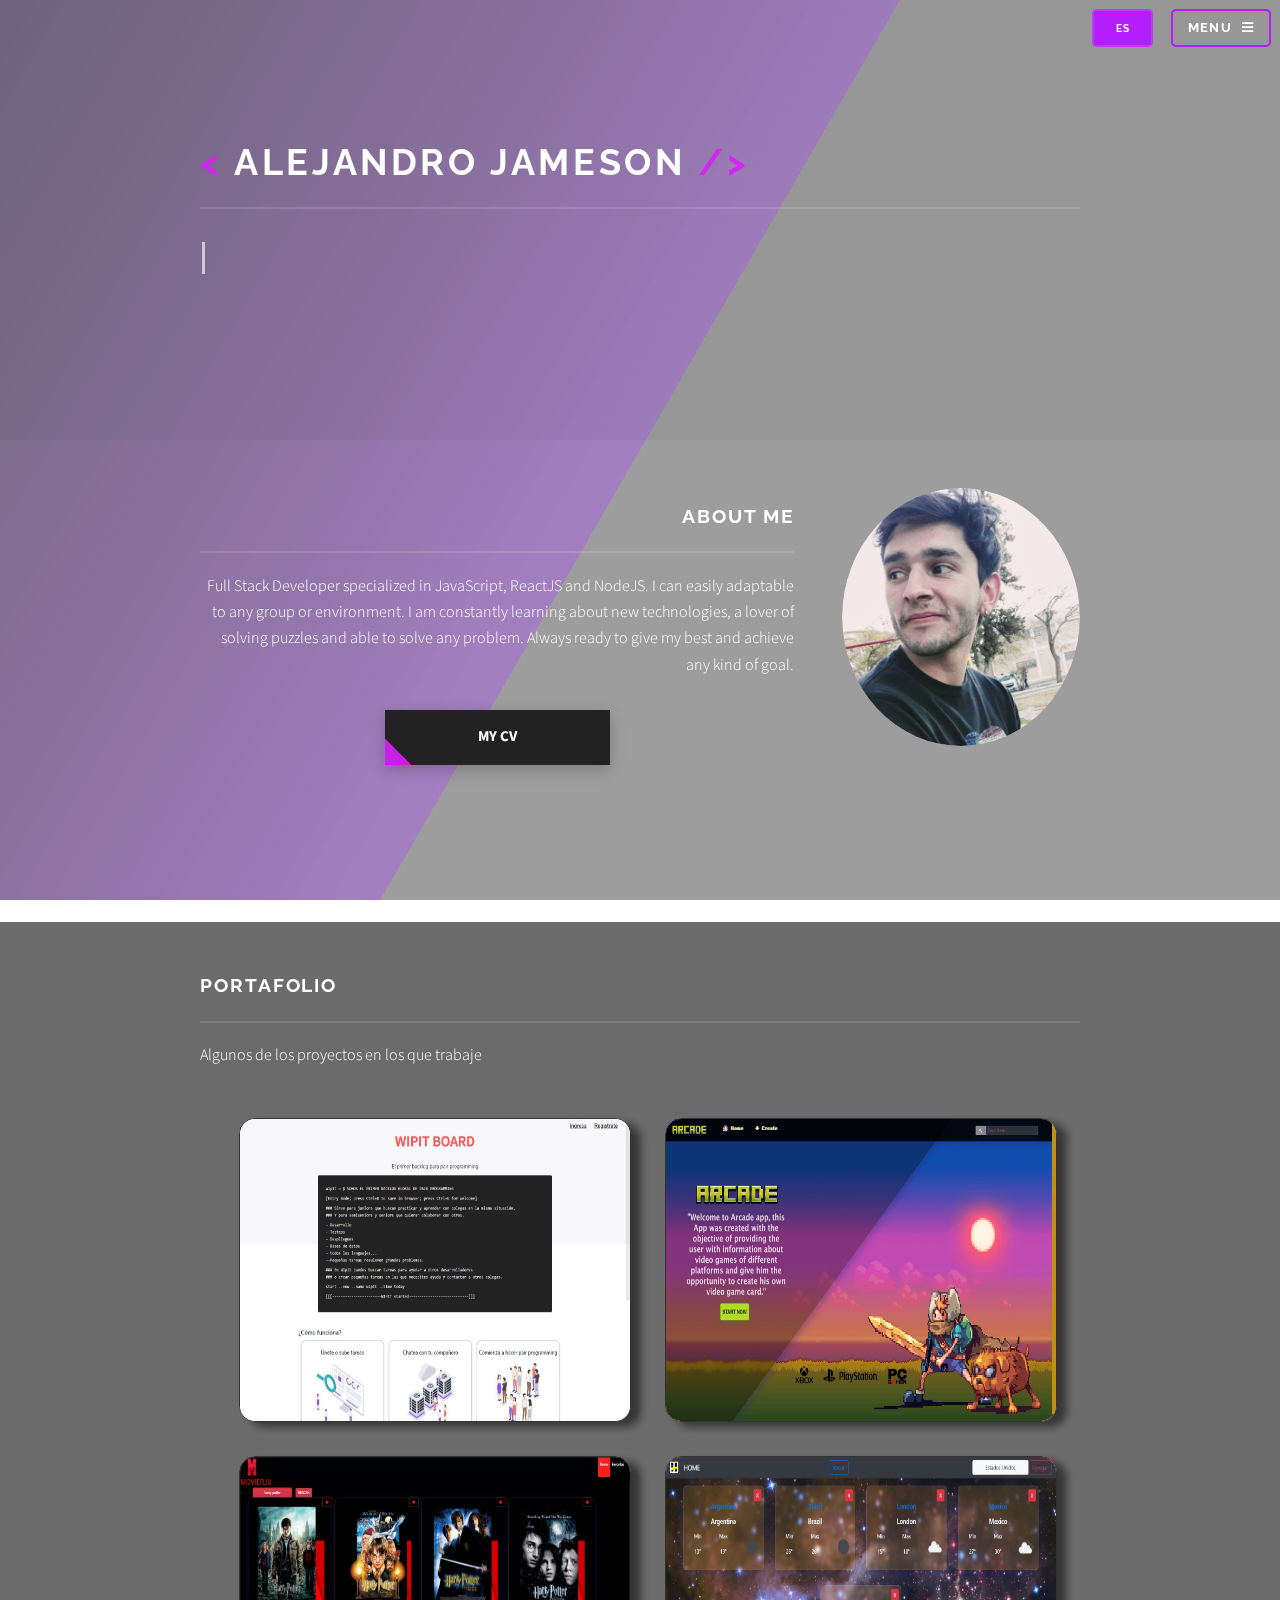
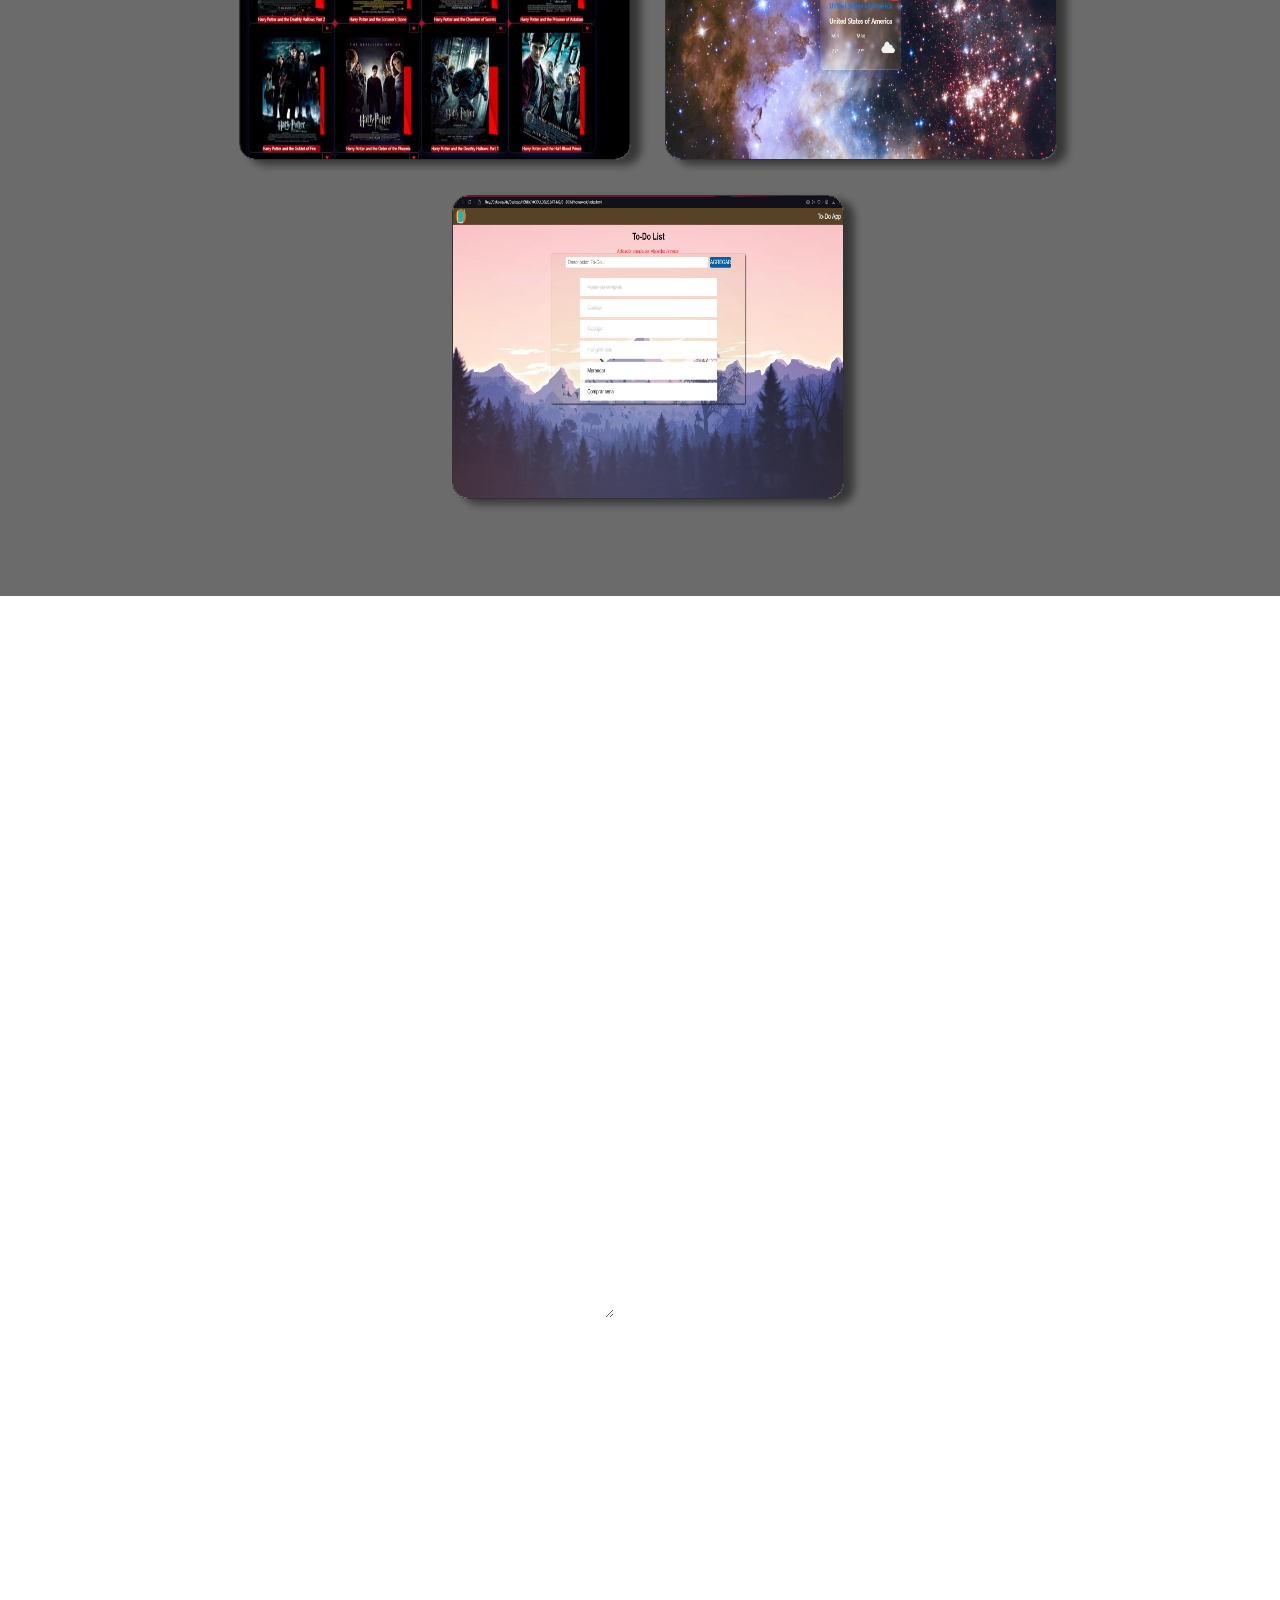
==== commit 5c780d1e: "RFixed Phone problems" ====
--- a/index.html
+++ b/index.html
@@ -15,6 +15,12 @@
 	<body class="is-preload">
 
 		<!-- Page Wrapper -->
+		<div class="bg">
+		<div class="bg bg2">
+		<div class="bg bg3">
+		</div>
+		</div>
+		</div>
 			<div id="page-wrapper">
 
 				<!-- Header -->
@@ -71,55 +77,137 @@
 
 
 						<!-- Four -->
-							<section id="four" class="wrapper alt style1">
-								<div class="inner">
-									<h2 class="major">Portafolio</h2>
-									<p>Algunos de los proyectos en los que trabaje</p>
-									<section class="features">
-										<article>
-											<a href="#" class="image"><img src="images/pic04.jpg" alt="" height="270em"/></a>
-											<h3 class="major">Wipit Board</h3>
-											<p> We created a web platform for the company Wipit where 
-												programmers from different parts of the world can collaborate 
-												with each other solving tasks together.
+						<section id="four" class="wrapper alt style1" style="background: rgba(0, 0, 0, 0.582);">
+							<div class="inner" id="Portafolio">
+								<h2 class="major">Portafolio</h2>
+								<p>Algunos de los proyectos en los que trabaje</p>
+								<section class="features">
+
+									<div class="WRAPERSITO">
+										<ul class="ulcards">
+										<div class="card">
+											<img src="images/pic04.jpg" alt="">
+											<div class="descriptions">
+												<h1>Wipit Board</h1>
+												<p>
+													We made a platform for the company Wipit where programmers from different parts of the world can collaborate with each other solving tasks. Developed with: Javascript, React, Redux, ChakraUI, NodeJS, Express, Sequelize, SQL and PostgreSQL, Socket.io and JWT. Developed in a team of 8 people with Scrum methodology.
 												</p>
-											<a href="#" class="special">Leer mas</a>
-										</article>
-										<article>
-											<a href="#" class="image"><img src="images/pic04.jpg" alt="" height="270em"/></a>
-											<h3 class="major">Arcade App</h3>
-											<p>Project developed as part of the bootcamp. 
-												Web App to visualize information about Video Games. 
-												The App allows to Filter, Sort, Search, and Create information, it also contains a paging and consumes data from an external API.
-												</p>
-											<a href="#" class="special">Leer mas</a>
-										</article>
-										<article>
-											<a href="#" class="image"><img src="images/pic05.jpg" alt="" /></a>
-											<h3 class="major">Movieflix</h3>
-											<p>Web page developed in bootcamp Henry that gives us information about movies, using an external api and allowing us to add movies to favorites and delete them.</p>
-											<a href="#" class="special">Learn more</a>
-										</article>
-										<article>
-											<a href="#" class="image"><img src="images/pic06.jpg" alt="" /></a>
-											<h3 class="major">Ante fermentum</h3>
-											<p>Lorem ipsum dolor sit amet, consectetur adipiscing vehicula id nulla dignissim dapibus ultrices.</p>
-											<a href="#" class="special">Learn more</a>
-										</article>
-										<article>
-											<a href="#" class="image"><img src="images/pic07.jpg" alt="" /></a>
-											<h3 class="major">Fusce consequat</h3>
-											<p>Lorem ipsum dolor sit amet, consectetur adipiscing vehicula id nulla dignissim dapibus ultrices.</p>
-											<a href="#" class="special">Learn more</a>
-										</article>
-									</section>
-									<ul class="actions">
-										<li><a href="#" class="button">Browse All</a></li>
-									</ul>
-								</div>
-							</section>
-
-					</section>
+												<button>
+													<i class="fab fa-youtube" style="color: black;"></i>
+													<a href="https://www.youtube.com/watch?v=CSsvU37NnDw"><span style="color: black;">Play trailer</span></a>
+												</button>
+											</div>
+										</div>
+										<div class="card">
+											<img src="images/pic05.jpg" alt="">
+											<div class="descriptions">
+												<h1>Arcade APP</h1>
+												<p>
+													Web App to
+													visualize information about Video Games, The App allows you to Filter, Sort, Search, and Create information,
+													Sort, Search, and Create information, it also contains a
+													paging and consumes data from an external API.		
+													Work with:
+													<br>
+													- Front: Javacript, ReactJS y Redux, CSS modules
+													<br>
+													- Back: NodeJS, ExpressJS, Sequelize
+													<br>
+													- Data Base: SQL, PostgreSQ                </p>
+												<button>
+													<i class="fab fa-youtube" style="color: black;"></i>
+													<a href="https://www.linkedin.com/posts/alejandro-jameson_javascript-developer-react-activity-6830659261362782209-czrZ"><span style="color: black;">Play trailer</span></a>
+												</button>
+												<button>
+													<a href="https://github.com/alejameson/PI-Videogames-FT14a"><span style="color: black;">💻 Code</span></a>
+												</button>
+											</div>
+										</div>
+										<div class="card">
+											<img src="images/pic06.jpg" alt="">
+											<div class="descriptions">
+												<h1>Movieflix</h1>
+												<p>
+													Web App that allows us to search information about any movie, add movies to favorites and delete them, created with Javascript, React, Redux, HTML and css, pulling information from an external Api.                </p>
+												<!-- <button>
+													<i class="fab fa-youtube" style="color: black;"></i>
+													<span style="color: black;">Play trailer on YouTube</span>
+												</button> -->
+											</div>
+										</div>
+										<div class="card">
+											<img src="images/pic07.jpg" alt="">
+											<div class="descriptions">
+												<h1>Weather App</h1>
+												<p>
+													Web App that consists of displaying information about the weather anywhere in the world, created with Javascript, React, Redux, Html, css and jquery, the app consumes data from an external api.                </p>
+												<!-- <button>
+													<i class="fab fa-youtube" style="color: black;"></i>
+													<span style="color: black;">Play trailer on YouTube</span>
+												</button> -->
+											</div>
+										</div>
+										<div class="card">
+											<img src="images/todolist.jpg" alt="">
+											<div class="descriptions">
+												<h1>ToDo App</h1>
+												<p>
+													Web App to schedule the tasks to be done during the day, created with Javascript, Html, Css and jquery.                </p>
+												<!-- <button>
+													<i class="fab fa-youtube" style="color: black;"></i>
+													<span style="color: black;">Play trailer on YouTube</span>
+												</button> -->
+											</div>
+										</div>
+										</ul>
+								
+									</div>
+
+									<!-- <article>
+										<a href="#" class="image"><img src="images/pic04.jpg" alt="" height="270em"/></a>
+										<h3 class="major">Wipit Board</h3>
+										<p> Realizamos una plataforma web para la empresa Wipit donde
+											programadores de distintas partes del mundo puedan colaborar
+											entre si resolviendo tareas en conjunto.
+											</p>
+										<a href="#" class="special">Leer mas</a>
+									</article>
+									<article>
+										<a href="#" class="image"><img src="images/pic05.jpg" alt="" height="270em"/></a>
+										<h3 class="major">Arcade App</h3>
+										<p>Proyecto desarrollado en el marco del bootcamp Henry, es una Web App para
+											visualizar informacion sobre Videojuegos, la App permite Filtrar,
+											Ordenar, Buscar, y Crear informacion, tambien contiene un
+											paginado y consume datos de una API externa.
+											</p>
+										<a href="#" class="special">Leer mas</a>
+									</article>
+									<article>
+										<a href="#" class="image"><img src="images/pic06.jpg" alt="" /></a>
+										<h3 class="major">Movieflix</h3>
+										<p>Pagina Web desarrollada en el bootcamp Henry que nos brinda informacion sobre peliculas, utilizando una api externa y permitiendonos agregar peliculas a favoritos y eliminarlas</p>
+										<a href="#" class="special">Learn more</a>
+									</article>
+									<article>
+										<a href="#" class="image"><img src="images/pic07.jpg" alt="" /></a>
+										<h3 class="major">Ante fermentum</h3>
+										<p>Lorem ipsum dolor sit amet, consectetur adipiscing vehicula id nulla dignissim dapibus ultrices.</p>
+										<a href="#" class="special">Learn more</a>
+									</article>
+									<article>
+										<a href="#" class="image"><img src="images/pic07(2).jpg" alt="" /></a>
+										<h3 class="major">Fusce consequat</h3>
+										<p>Lorem ipsum dolor sit amet, consectetur adipiscing vehicula id nulla dignissim dapibus ultrices.</p>
+										<a href="#" class="special">Learn more</a>
+									</article>
+								</section>
+								<ul class="actions">
+									<li><a href="#" class="button">Browse All</a></li>
+								</ul>
+							</div> -->
+						</section>
+
+				</section>
 
 				<!-- Footer -->
 					<section id="footer">
--- a/assets/css/main.css
+++ b/assets/css/main.css
@@ -180,9 +180,12 @@
 		box-sizing: inherit;
 	}
 
+/* BACKGROUND */
+
 	body {
-		background: linear-gradient(-45deg, #000000, #841c92, #000000, #b48ad6);
-		background-size: 400% 400%;
+		/* background: linear-gradient(-45deg, #000000, #000000, #000000, #000000);
+		background-size: 400% 400%; */
+		background-image: url("https://cutewallpaper.org/21/firewatch-desktop-background/Played-around-with-the-firewatch-art-and-made-this-pretty-.jpg");  /* FONDO 1:(https://fondosmil.com/fondo/29364.jpg) FONDO 2:https://www.wallpapertip.com/wmimgs/20-200549_minimalist-desktop-wallpaper-hd.jpg FONDO 3: https://cutewallpaper.org/21/firewatch-desktop-background/Played-around-with-the-firewatch-art-and-made-this-pretty-.jpg*/
 		animation: gradient 15s ease infinite;
 		height: 100vh;
 		background-attachment: fixed,
@@ -190,6 +193,47 @@
 		background-position: center,
  center;
 	}
+
+	@media screen and (max-width: 480px) {
+		body {
+			/* background-size: 200% 120%; */ 
+			background-image: url("https://cutewallpaper.org/21/firewatch-desktop-background/Played-around-with-the-firewatch-art-and-made-this-pretty-.jpg");
+			animation: gradient 120s ease infinite;
+			height: 100vh;
+			background-attachment: fixed,
+ 	fixed;
+			background-position: center,
+ 	center;
+		}
+
+	}
+
+	@media screen and (max-width: 639px) {
+		body {
+			background-image: url("https://cutewallpaper.org/21/firewatch-desktop-background/Played-around-with-the-firewatch-art-and-made-this-pretty-.jpg");
+			animation: gradient 120s ease infinite;
+			height: 100vh;
+			background-attachment: fixed,
+ 	fixed;
+			background-position: center,
+ 	center;
+		}
+
+	}
+
+	@media screen and (max-width: 1000px) {
+		body {
+			background-image: url("https://cutewallpaper.org/21/firewatch-desktop-background/Played-around-with-the-firewatch-art-and-made-this-pretty-.jpg");
+			animation: gradient 120s ease infinite;
+			height: 100vh;
+			background-attachment: fixed,
+ 	fixed;
+			background-position: center,
+ 	center;
+		}
+
+	}
+
 
 		body.is-preload *, body.is-preload *:before, body.is-preload *:after {
 			-moz-animation: none !important;
@@ -364,7 +408,248 @@
 		  font-size: 40%;
 		  text-decoration: none;
 	  }
+
+	  div.middle{
+		top:0;
+		right:0;
+		bottom:0;
+		left:0;
+		position:absolute;
+		margin:auto;
+		height:120px;
+		width:100%;
+		text-align:center;
+	  }
+	  .text-type-animation{
+		text-transform:uppercase;
+		font-size:60px;
+		
+	  } 
+	  .txt-rotate{
+		text-transform: uppercase;
+		color: #fff;
+	font-size: 1.2em;
+	text-shadow:
+		0 0 5px rgb(247, 0, 255),
+		0 0 10px rgb(247, 0, 255),
+		0 0 20px rgb(255, 0, 0),
+		0 0 40px rgb(243, 51, 237),
+		0 0 80px rgba(38,104,127,1),
+		0 0 90px rgba(38,104,127,1),
+		0 0 100px rgba(38,104,127,1),
+		0 0 140px rgba(38,104,127,1),
+		0 0 180px rgba(38,104,127,1);
+	  }
+
+/* Animacion BACKGROUND */
 	  
+	  .bg {
+		animation: slide 3s ease-in-out infinite alternate;
+		background-image: linear-gradient(-60deg, #00000062 50%, #4b028693 30%, #000000);
+		bottom: 0;
+		left: -50%;
+		opacity: 0.65;
+		position: fixed;
+		right: -50%;
+		top: 0;
+		z-index: -1;
+	}
+	
+	.bg2 {
+		animation-direction: alternate-reverse;
+		animation-duration: 4s;
+	}
+	
+	.bg3 {
+		animation-duration: 5s;
+	}
+	
+	@keyframes slide {
+		0% {
+			transform: translateX(-25%);
+		}
+		100% {
+			transform: translateX(25%);
+		}
+	}
+	
+
+/* CARDSSSSS */
+	.WRAPERSITO{
+		/* display : flex; 
+  		flex-flow: row wrap ; 
+		justify-content: center;  */
+		width: 150%;
+		height: 120%;
+	}  
+
+	@media screen and (max-width: 480px) {
+		.WRAPERSITO {
+			width: 50%;
+		  	height: 100vh;;
+		}
+
+	}
+
+	@media only screen and (max-width : 639px) {
+		.WRAPERSITO {
+		  width: 110%;
+		  height: 95%;
+		}
+	  }
+
+	  @media only screen and (max-width : 1680px) {
+		.WRAPERSITO {
+		  width: 100%;
+		  height: 80%;
+		}
+	  }
+
+	.ulcards{
+		display : flex; 
+  		flex-flow: row wrap ; 
+		justify-content: center;
+		width: 100%;
+		height: 130%;
+	}
+
+	@media only screen and (max-width : 639px) {
+		.ulcards {
+			display : flex; 
+  		flex-flow: row wrap ; 
+		justify-content: center;
+		  width: 100%;
+		  height: 70%;
+		}
+	  }
+	
+	@media only screen and (max-width : 480px) {
+		.ulcards {
+			display : flex; 
+			flex-flow: row wrap ; 
+		  justify-content: center;
+		  width: 115%;
+		  height: auto; 
+		  position: relative;
+		  right: 10%;
+		}
+	  }  
+	
+	.card{
+		border: 1px solid #333333;
+		border-radius: 1em;
+		width: 24.5em;
+		height: 19em;
+		display: flex;
+		flex-direction: row;
+		margin: 2%;
+		background: #fff;
+		/* border: 2px solid rgb(5, 1, 1); */
+		box-shadow: 10px 5px 8px rgba(0,0,0,.5);
+		cursor: pointer;
+		transition: all .5s cubic-bezier(.8,.5,.2,1.4);
+		overflow: hidden;
+	}
+
+	@media only screen and (max-width : 639px) {
+		.card {
+		  width: 110%;
+		  height: 100%;
+		}
+	  }
+
+	@media only screen and (max-width : 480px) {
+		.card {
+			border: 1px solid #333333;
+			width: 24.5em;
+			height: 19em;
+			display: flex;
+			flex-direction: row;
+			margin: 2%;
+			background: #fff;
+			border: 2px solid rgb(5, 1, 1);
+			box-shadow: 10px 5px 8px rgba(0,0,0,.5);
+			cursor: pointer;
+			transition: all .5s cubic-bezier(.8,.5,.2,1.4);
+			overflow: hidden;
+		}
+	  }  
+
+	.card img{
+		width: 100%;
+		height: 100%;
+		transition: all .5s cubic-bezier(.8,.5,.2,1.4);
+	}
+
+	.descriptions{
+		position: absolute;
+		top:0px;
+		left:0px;
+		color: #ffffff;
+		background-color: rgba(7, 3, 3, 0.794);
+		width:100%;
+		height:100%;
+		/* transition: all .7s ease-in-out; */
+		padding: 20px;
+		box-sizing: border-box;
+		clip-path: circle(0% at 100% 100%);
+	}
+	.card:hover .descriptions{
+		left:0px;
+		transition: all .7s ease-in-out;
+		clip-path: circle(75%);
+	}
+
+	@media only screen and (max-width : 639px) {
+		.descriptions {
+		  font-size: small;
+		}
+	  }
+
+	.card:hover{
+		transition: all .5s cubic-bezier(.8,.5,.2,1.4);
+		box-shadow: 0px 2px 3px rgba(0,0,0,.3);
+		transform: scale(.97);
+	}
+	.card:hover img{
+		/* transition: all .5s cubic-bezier(.8,.5,.2,1.4);
+		transform: scale(1.6) rotate(20deg);
+		filter: blur(3px); */
+	}
+	.card h1{
+		color: #e815fb;
+		letter-spacing: 1px;
+		margin: 0px;
+	}
+	.card p{
+		line-height: 24px;
+		height: 70%;
+	}
+	.card button{
+		width: fit-content;
+		height: 40px;
+		cursor: pointer;
+		border-style: none;
+		background-color: #e815fb;
+		color:rgb(3, 1, 1);
+		font-size: 15px;
+		outline: none;
+		box-shadow: 0px 2px 3px rgba(0,0,0,.4);
+		transition: all .5s ease-in-out;
+	}
+	.card button:hover{
+		transform: scale(.95) translateX(-5px);
+		transition: all .5s ease-in-out;
+		background-color: #eba3f1a2;
+	}
+
+	@media only screen and (max-width : 480px) {
+		.card button{
+			width: fit-content;
+			height: 2.5em;
+			margin: 0.5em;
+		}
+	  }
 
 /* SKILLS CONTAINER 1 */
 	/* .amg-skills {
@@ -4334,8 +4619,8 @@
 	@media screen and (max-width: 1280px) {
 
 		#footer {
-			background-color: #2e3141;
-			background-image: linear-gradient(to top, rgba(46, 49, 65, 0.8), rgba(46, 49, 65, 0.8)), url("../../images/bg.jpg");
+			/* background-color: #2e3141; */
+			/* background-image: linear-gradient(to top, rgba(46, 49, 65, 0.8), rgba(46, 49, 65, 0.8)), url("../../images/bg.jpg"); */
 			background-size: auto,
  cover;
 			background-position: center,
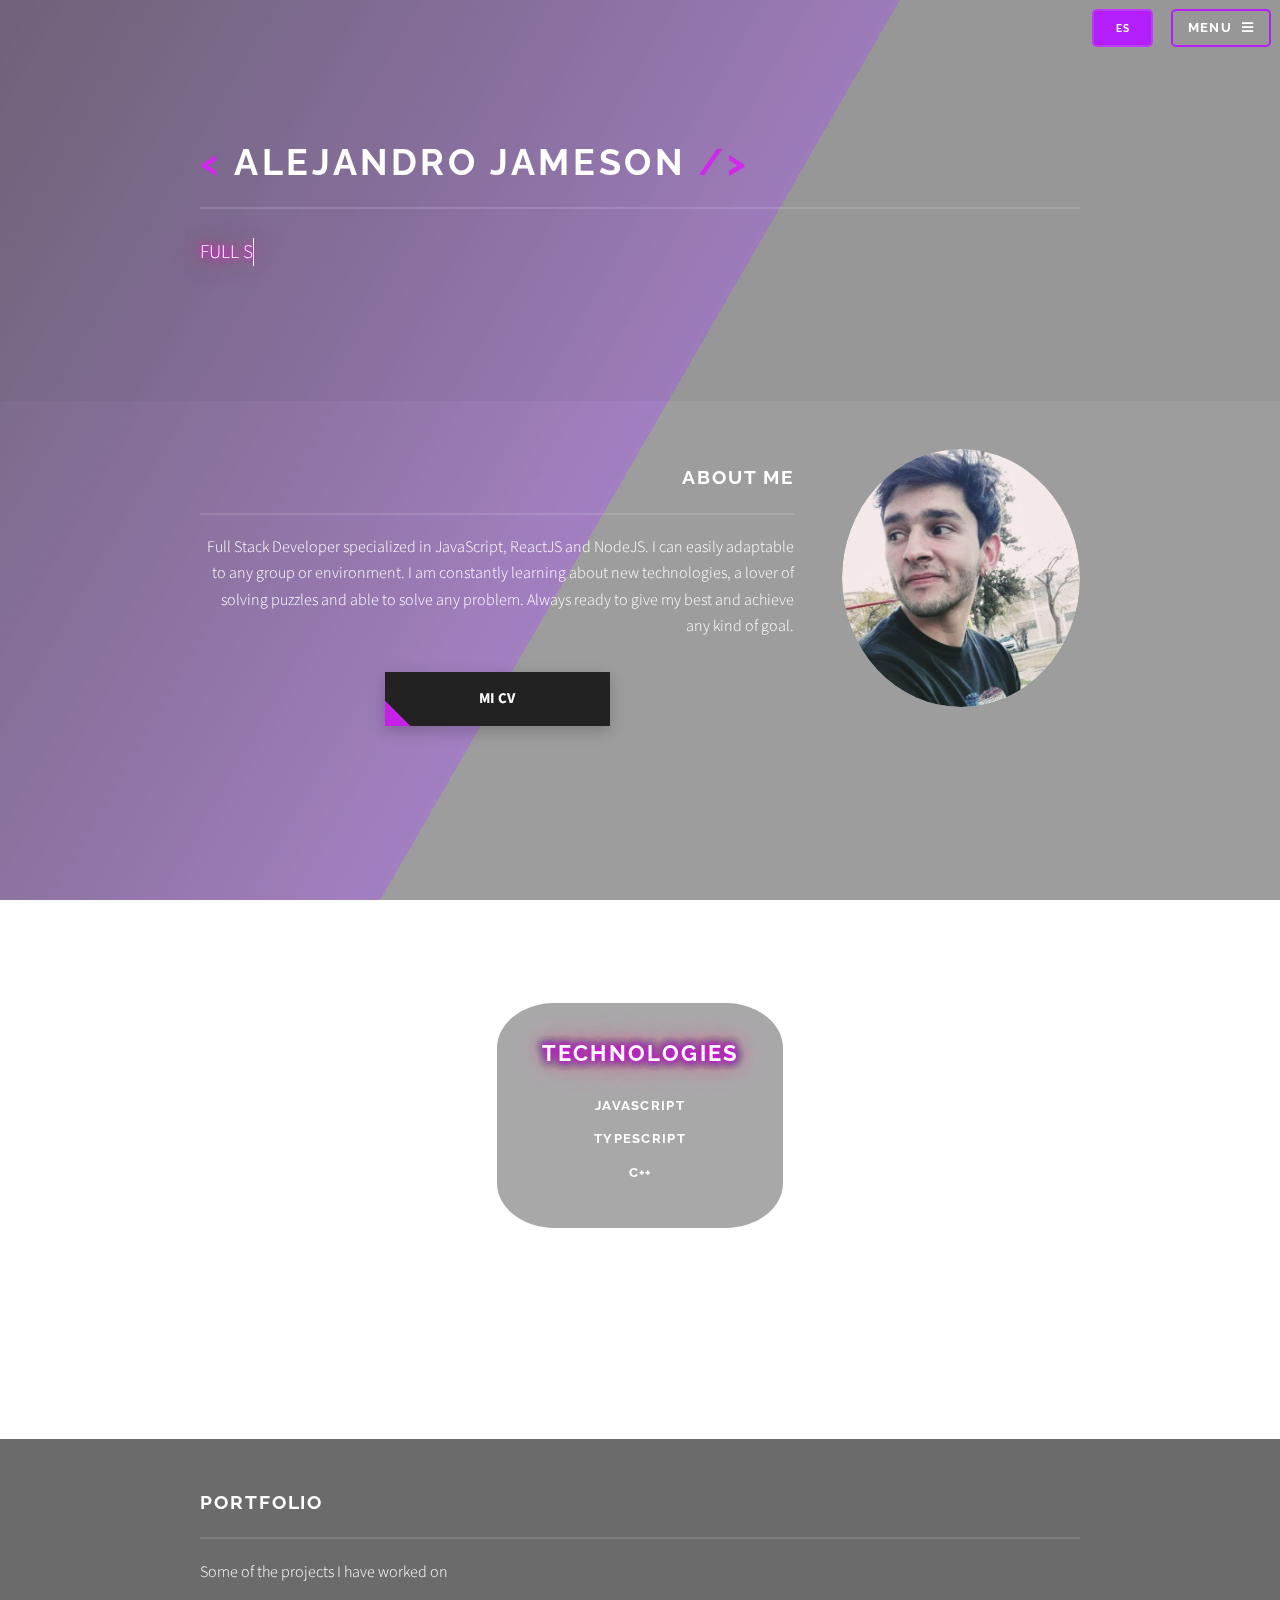
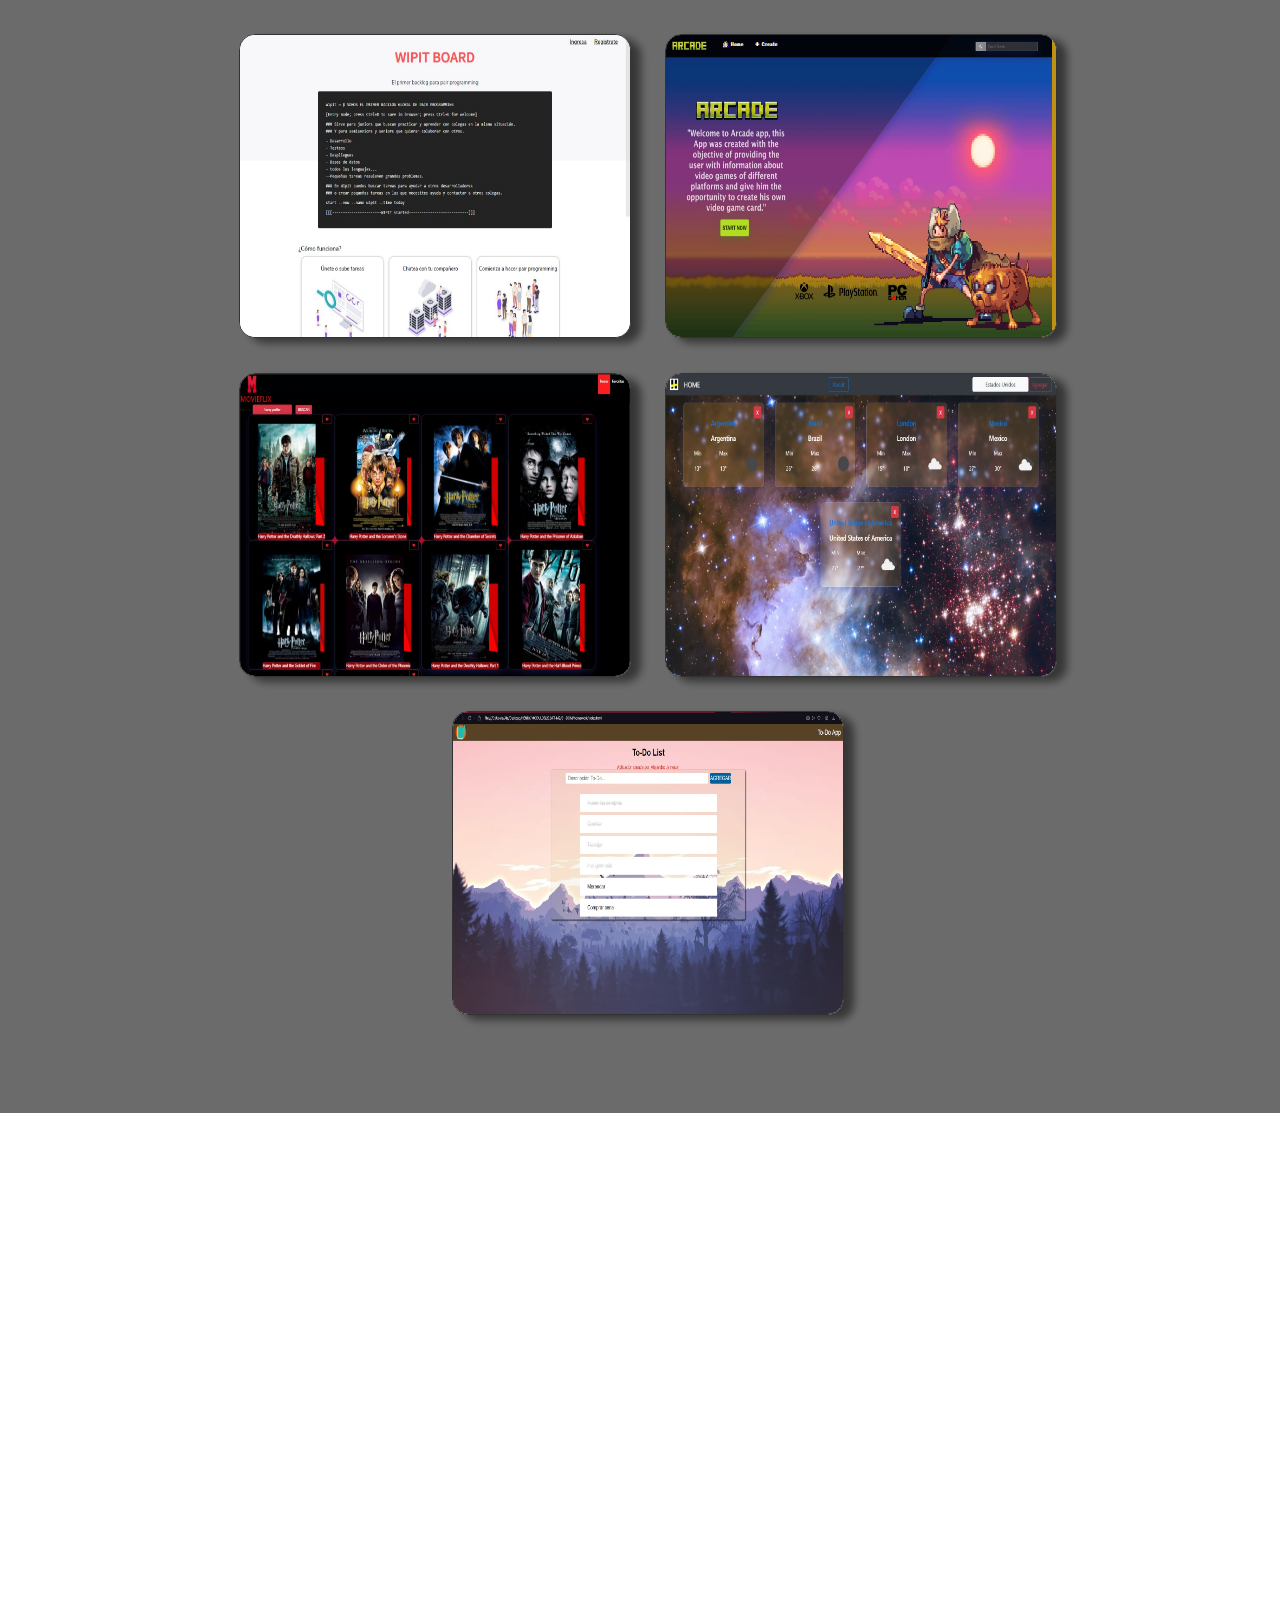
==== commit 91b57cd3: "Finish English portf" ====
--- a/index.html
+++ b/index.html
@@ -6,10 +6,12 @@
 -->
 <html>
 	<head>
-		<title>Solid State by HTML5 UP</title>
+		<link rel="icon" href="https://www.vippng.com/png/full/554-5544025_lightning-art-symbol-clipart-image-and-transparent.png" />
+		<title>Alejandro Jameson</title>
 		<meta charset="utf-8" />
 		<meta name="viewport" content="width=device-width, initial-scale=1, user-scalable=no" />
 		<link rel="stylesheet" href="assets/css/main.css" />
+		<script src="https://ajax.googleapis.com/ajax/libs/jquery/1.12.4/jquery.min.js"></script> <!-- <script src="https://code.jquery.com/jquery-1.12.4.min.js"></script> -->
 		<noscript><link rel="stylesheet" href="assets/css/noscript.css" /></noscript>
 	</head>
 	<body class="is-preload">
@@ -38,8 +40,9 @@
 							<h2>Menu</h2>
 							<ul class="links">
 								<li><a href="index.html">Home</a></li>
-								<li><a href="generic.html">Generic</a></li>
-								<li><a href="elements.html">Elements</a></li>
+								<li><a class="scrollTo" href="#AboutMe">About Me</a></li>
+								<li><a class="scrollTo" href="#Skills">Skills</a></li>
+								<li><a class="scrollTo"	href="#Portfolio">Portfolio</a></li>
 							</ul>
 							<a href="#" ></a><button class="close">Close</button></a>
 						</div>
@@ -50,37 +53,108 @@
 						<div class="inner">
 							<div class="logo"></div>
 							<h2><font color="#D227ED"><</font><font color="white"> Alejandro Jameson </font><font color="#D227ED">/</font><font color="#D227ED">></font><font color="#FD02F"> </font><font color="#F61024"> </font></h2>
-							<div class="containerTitle">
-								<p><span class="typed-text"></span><span class="cursor">&nbsp;</span></p>
-								<script src="Developer.js"></script>
-							  </div>
+							<!-- <div class="containerTitle"> -->
+								<span
+          							class="txt-rotate"
+          							data-period="2000"
+          							data-rotate='[ "Full Stack Developer", "Front End Developer", "Developer  🖤"]'>
+								</span>
+								<!-- <p><span class="typed-text"></span><span class="cursor">&nbsp;</span></p>
+								<script src="Developer.js"></script> -->
+							<!--   </div> -->
 						</div>
 					</section>
 
 				<!-- Wrapper -->
-					<section id="wrapper">
-
-						<!-- One -->
-							<section id="one" class="wrapper spotlight style1">
-								<div class="inner">
-									<div class="image"></a><img src="images/pic01.jpg" alt="" /></div>
-									<div class="content">
-										<h2 class="major">About Me</h2>
-										<p>Full Stack Developer specialized in JavaScript, ReactJS and NodeJS.
-											I can easily adaptable to any group or environment. 
-											I am constantly learning about new technologies, a lover of solving puzzles and able to solve any problem. 
-											Always ready to give my best and achieve any kind of goal.</p>
-											<a href="https://www.dropbox.com/s/j3jteyjxh6im0pa/CV_Alejandro_Jameson.pdf?dl=0" target="_blank" class="btn"><span>My CV</span></a>
-									</div>
+				<section id="wrapper">
+
+					<!-- One -->
+						<section id="one" class="wrapper spotlight style1">
+							<div class="inner" id="AboutMe">
+								<div class="image"></a><img src="images/pic01.jpg" alt="" /></div>
+								<div class="content">
+									<h2 class="major">About Me</h2>
+									<p>Full Stack Developer specialized in JavaScript, ReactJS and NodeJS.
+										I can easily adaptable to any group or environment. 
+										I am constantly learning about new technologies, a lover of solving puzzles and able to solve any problem. 
+										Always ready to give my best and achieve any kind of goal.</p>
+									<a href="https://www.dropbox.com/s/j3jteyjxh6im0pa/CV_Alejandro_Jameson.pdf?dl=0" target="_blank" class="btn"><span>Mi CV</span></a>
 								</div>
-							</section>
+							</div>
+							<div class="inner">
+								<!-- <div class="image"></div> -->
+								<div class="content" id="Skills">
+									<h2 class="major" align="center">Skills</h2>
+									<div class="LanCont"> 
+										<div class="carousel">
+											<div class="carousel__item">
+												<div class="skillstitcont">
+													<h4 class="skilltit">technologies</h4>
+												</div>
+												<div class="skillscont">
+													<h4 class="liskill">JavaScript</h4>
+													<h4 class="liskill">TypeScript</h4>
+													<h4 class="liskill">C++</h4>
+												</div>
+											</div>
+											<div class="carousel__item">
+												<div class="skillstitcont">
+													<h4 class="skilltit">Front End</h4>
+												</div>
+												<div class="skillscont">
+													<h4 class="liskill">React, hooks</h4>
+													<h4 class="liskill">React Native</h4>
+													<h4 class="liskill">Redux</h4>
+													<h4 class="liskill">VueJS</h4>
+													<h4 class="liskill">Styled Component</h4>
+													<h4 class="liskill">Chakra UI</h4>
+													<h4 class="liskill">Boostrap</h4>
+												</div>
+											</div>
+											<div class="carousel__item">
+												<div class="skillstitcont">
+													<h4 class="skilltit">Back End</h4>
+												</div>
+												<div class="skillscont">
+													<h4 class="liskill">Node</h4>
+													<h4 class="liskill">Express</h4>
+													<h4 class="liskill">Sequelize</h4>
+												</div>
+											</div>
+											<div class="carousel__item">
+												<div class="skillstitcont">
+													<h4 class="skilltit">Data Base</h4>
+												</div>
+												<div class="skillscont">
+													<h4 class="liskill">SQL</h4>
+													<h4 class="liskill">PostgreSQL</h4>
+												</div>
+											</div>
+											<div class="carousel__item">
+												<div class="skillstitcont">
+													<h4 class="skilltit">Tools</h4>
+												</div>
+												<div class="skillscont">
+													<h4 class="liskill">Git</h4>
+													<h4 class="liskill">GitHub</h4>
+													<h4 class="liskill">Docker</h4>
+													<h4 class="liskill">Visual Studio</h4>
+													<h4 class="liskill">Postman</h4>
+													<h4 class="liskill">Dev c++</h4>
+												</div>
+											</div>
+										</div>
+									</div>
+								</div>
+							</div>
+						</section>
 
 
 						<!-- Four -->
 						<section id="four" class="wrapper alt style1" style="background: rgba(0, 0, 0, 0.582);">
-							<div class="inner" id="Portafolio">
-								<h2 class="major">Portafolio</h2>
-								<p>Algunos de los proyectos en los que trabaje</p>
+							<div class="inner" id="Portfolio">
+								<h2 class="major">Portfolio</h2>
+								<p>Some of the projects I have worked on</p>
 								<section class="features">
 
 									<div class="WRAPERSITO">
@@ -213,8 +287,8 @@
 					<section id="footer">
 						<div class="inner">
 							<h2 class="major">Get in touch</h2>
-							<p>Cras mattis ante fermentum, malesuada neque vitae, eleifend erat. Phasellus non pulvinar erat. Fusce tincidunt, nisl eget mattis egestas, purus ipsum consequat orci, sit amet lobortis lorem lacus in tellus. Sed ac elementum arcu. Quisque placerat auctor laoreet.</p>
-							<form method="post" action="#">
+							<p>Contact Me!</p>
+							<form method="post" action="mailto:alejameson01@gmail.com">
 								<div class="fields">
 									<div class="field">
 										<label for="name">Name</label>
@@ -235,18 +309,13 @@
 							</form>
 							<ul class="contact">
 								<li class="icon solid fa-home">
-									Untitled Inc<br />
-									1234 Somewhere Road Suite #2894<br />
-									Nashville, TN 00000-0000
+									Argentina<br />
+									San Juan<br />
 								</li>
-								<li class="icon solid fa-phone">(000) 000-0000</li>
-								<li class="icon solid fa-envelope"><a href="#">information@untitled.tld</a></li>
-								<li class="icon brands fa-twitter"><a href="#">twitter.com/untitled-tld</a></li>
-								<li class="icon brands fa-facebook-f"><a href="#">facebook.com/untitled-tld</a></li>
-								<li class="icon brands fa-instagram"><a href="#">instagram.com/untitled-tld</a></li>
-							</ul>
-							<ul class="copyright">
-								<li>&copy; Untitled Inc. All rights reserved.</li><li>Design: <a href="http://html5up.net">HTML5 UP</a></li>
+								<li class="icon solid fa-phone">+54 (264) 483 3561</li>
+								<li class="icon solid fa-envelope">alejameson02@gmail.com</li>
+								<li class="icon brands fa-github"><a href="https://github.com/alejameson">github.com/alejameson</a></li>
+								<li class="icon brands fa-linkedin"><a href="https://www.linkedin.com/in/alejandro-jameson/">linkedin.com/in/alejandro-jameson</a></li>
 							</ul>
 						</div>
 					</section>
@@ -260,6 +329,20 @@
 			<script src="assets/js/breakpoints.min.js"></script>
 			<script src="assets/js/util.js"></script>
 			<script src="assets/js/main.js"></script>
+			<script type="text/javascript">
+				$(".scrollTo").click(function () {
+					var getElement = $(this).attr("href");
+					if($(getElement).length) {
+						var getOffset = $(getElement).offset().top;
+						var targetDistance = 70;
+						$("html,body").animate({
+							scrollTop: getOffset - targetDistance
+						}, 500);
+					}
+				})
+			</script>
+			<script src="Carousel.js"></script>
+			<script src="Text-Rotate.js"></script>
 
 	</body>
 </html>
--- a/assets/css/main.css
+++ b/assets/css/main.css
@@ -428,18 +428,43 @@
 	  .txt-rotate{
 		text-transform: uppercase;
 		color: #fff;
-	font-size: 1.2em;
-	text-shadow:
-		0 0 5px rgb(247, 0, 255),
-		0 0 10px rgb(247, 0, 255),
-		0 0 20px rgb(255, 0, 0),
-		0 0 40px rgb(243, 51, 237),
-		0 0 80px rgba(38,104,127,1),
-		0 0 90px rgba(38,104,127,1),
-		0 0 100px rgba(38,104,127,1),
-		0 0 140px rgba(38,104,127,1),
-		0 0 180px rgba(38,104,127,1);
+		font-size: 1.2em;
+		text-shadow:
+			0 0 5px rgb(247, 0, 255),
+			0 0 10px rgb(247, 0, 255),
+			0 0 20px rgb(255, 0, 0),
+			0 0 40px rgb(243, 51, 237),
+			0 0 80px rgba(38,104,127,1),
+			0 0 90px rgba(38,104,127,1),
+			0 0 100px rgba(38,104,127,1),
+			0 0 140px rgba(38,104,127,1),
+			0 0 180px rgba(38,104,127,1);
 	  }
+
+	@media screen and (max-width: 480px) {
+		.txt-rotate {
+			color: rgb(231, 134, 255);
+			font-size: 1.2em;
+			text-shadow: none;
+		}
+	}
+	@media only screen and (max-width : 639px) {
+		.txt-rotate {
+			color: rgb(231, 134, 255);
+			font-size: 1.2em;
+			/* text-shadow:
+			0 0 5px rgb(247, 0, 255),
+			0 0 10px rgb(247, 0, 255),
+			0 0 20px rgb(255, 0, 0),
+			0 0 40px rgb(243, 51, 237),
+			0 0 80px rgba(38,104,127,1),
+			0 0 90px rgba(38,104,127,1),
+			0 0 100px rgba(38,104,127,1),
+			0 0 140px rgba(38,104,127,1),
+			0 0 180px rgba(38,104,127,1);  */
+		}
+	}
+
 
 /* Animacion BACKGROUND */
 	  
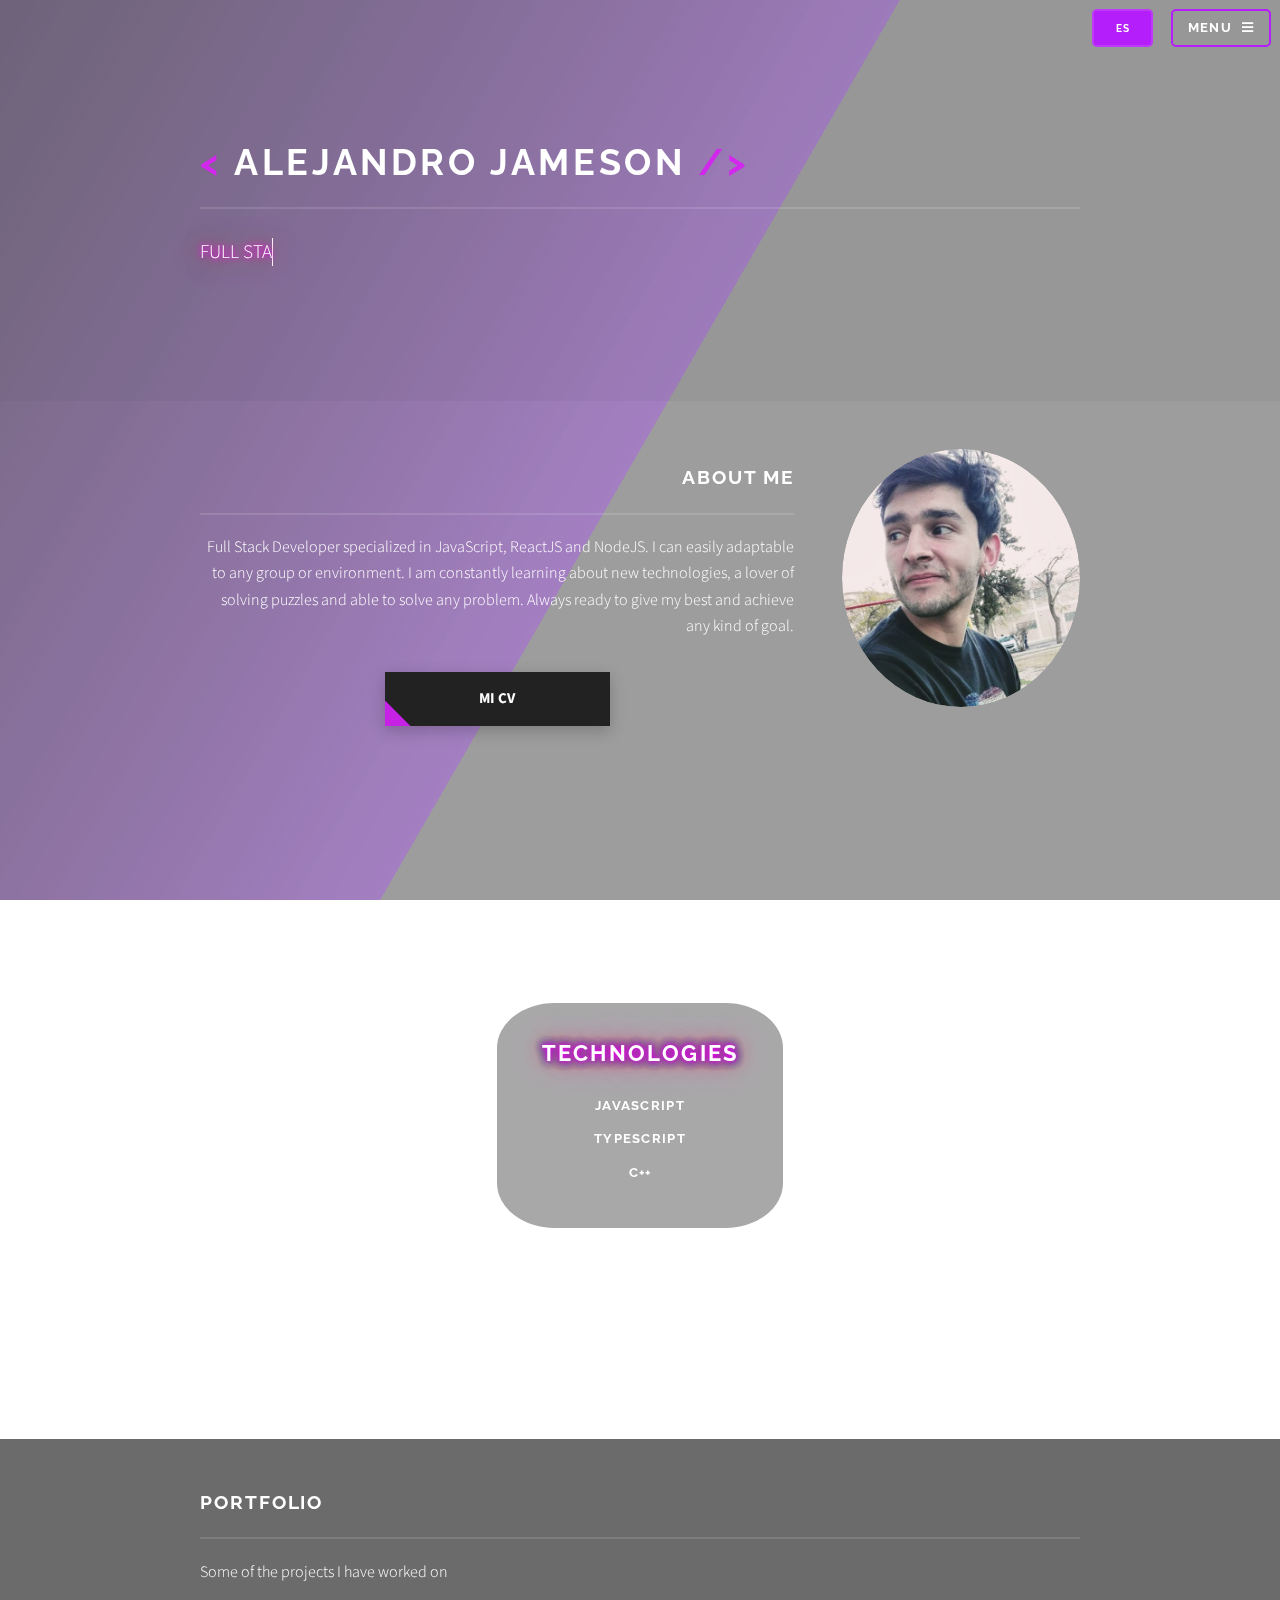
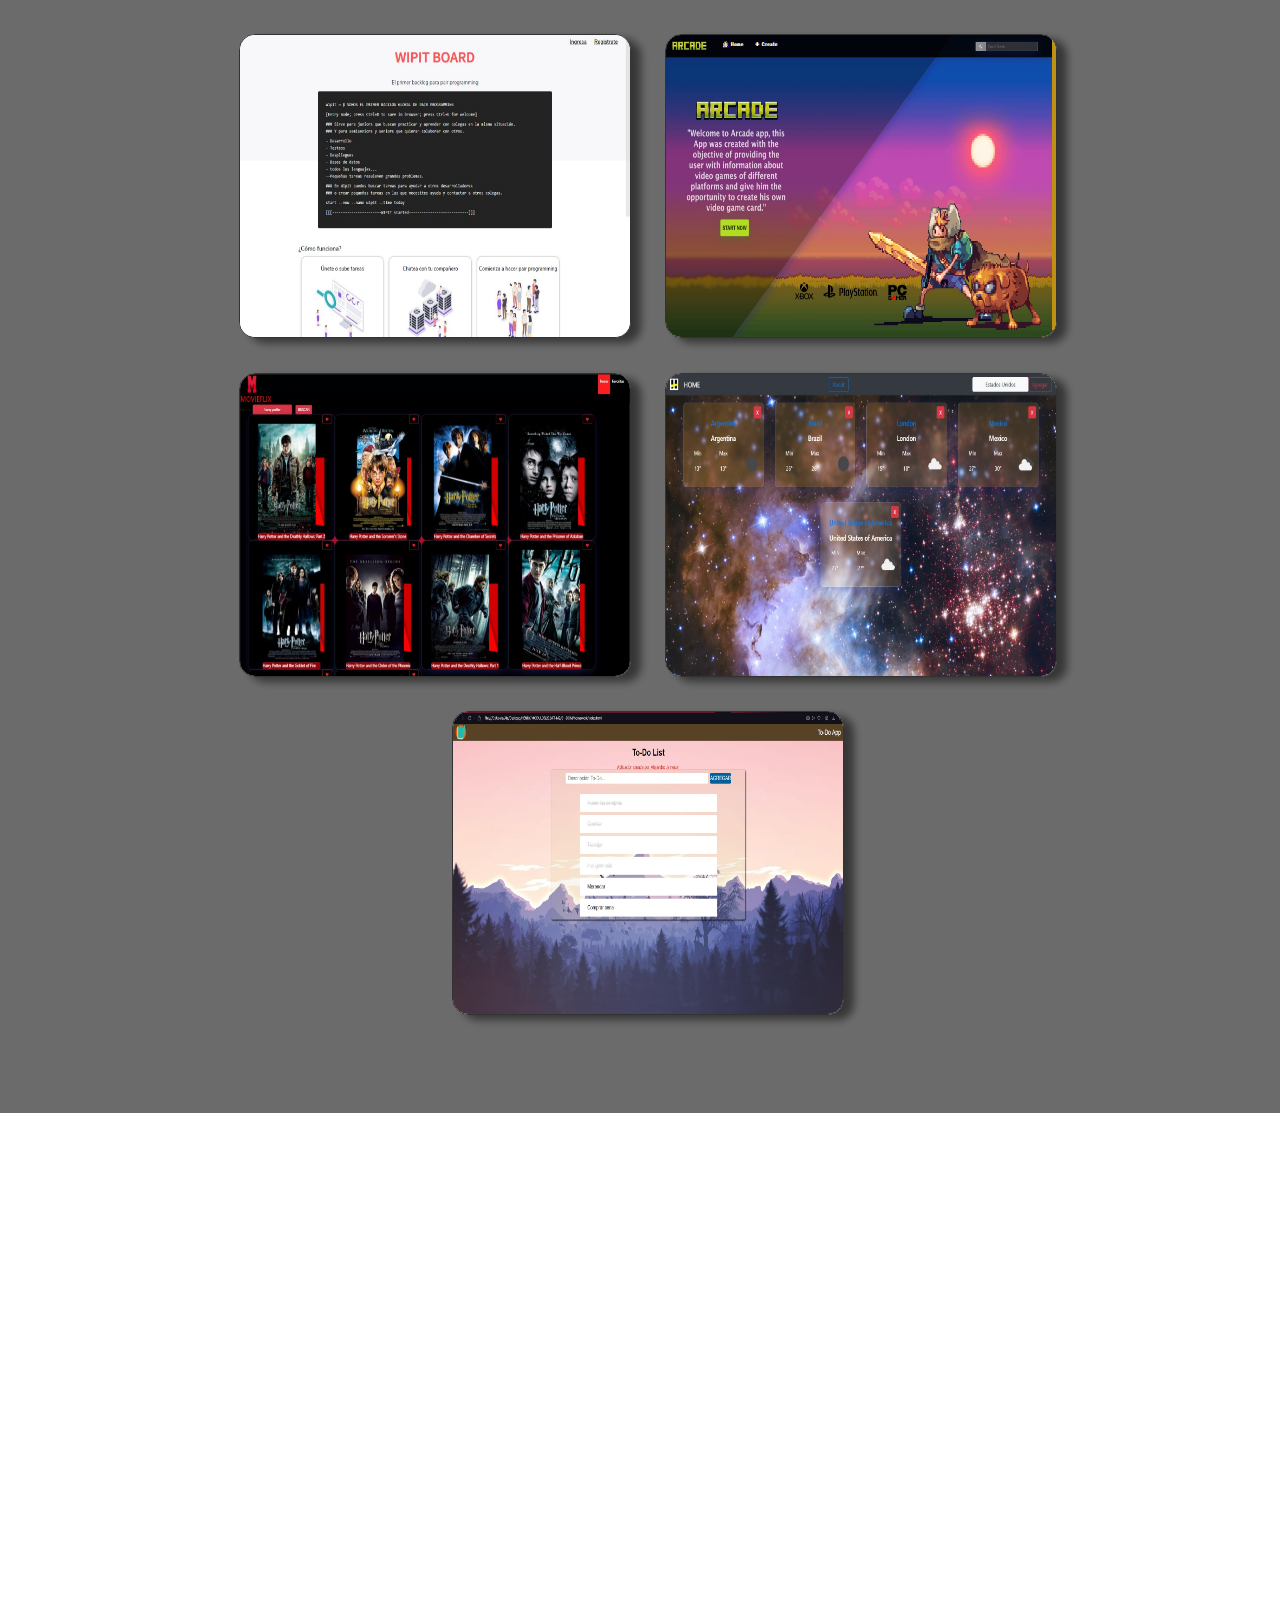
==== commit 9c4eec99: "Add MovieFlix Code" ====
--- a/index.html
+++ b/index.html
@@ -203,10 +203,9 @@
 												<h1>Movieflix</h1>
 												<p>
 													Web App that allows us to search information about any movie, add movies to favorites and delete them, created with Javascript, React, Redux, HTML and css, pulling information from an external Api.                </p>
-												<!-- <button>
-													<i class="fab fa-youtube" style="color: black;"></i>
-													<span style="color: black;">Play trailer on YouTube</span>
-												</button> -->
+												<button>
+														<a href="https://github.com/alejameson/Movieflix"><span style="color: black;">💻 Code</span></a>
+												</button>
 											</div>
 										</div>
 										<div class="card">
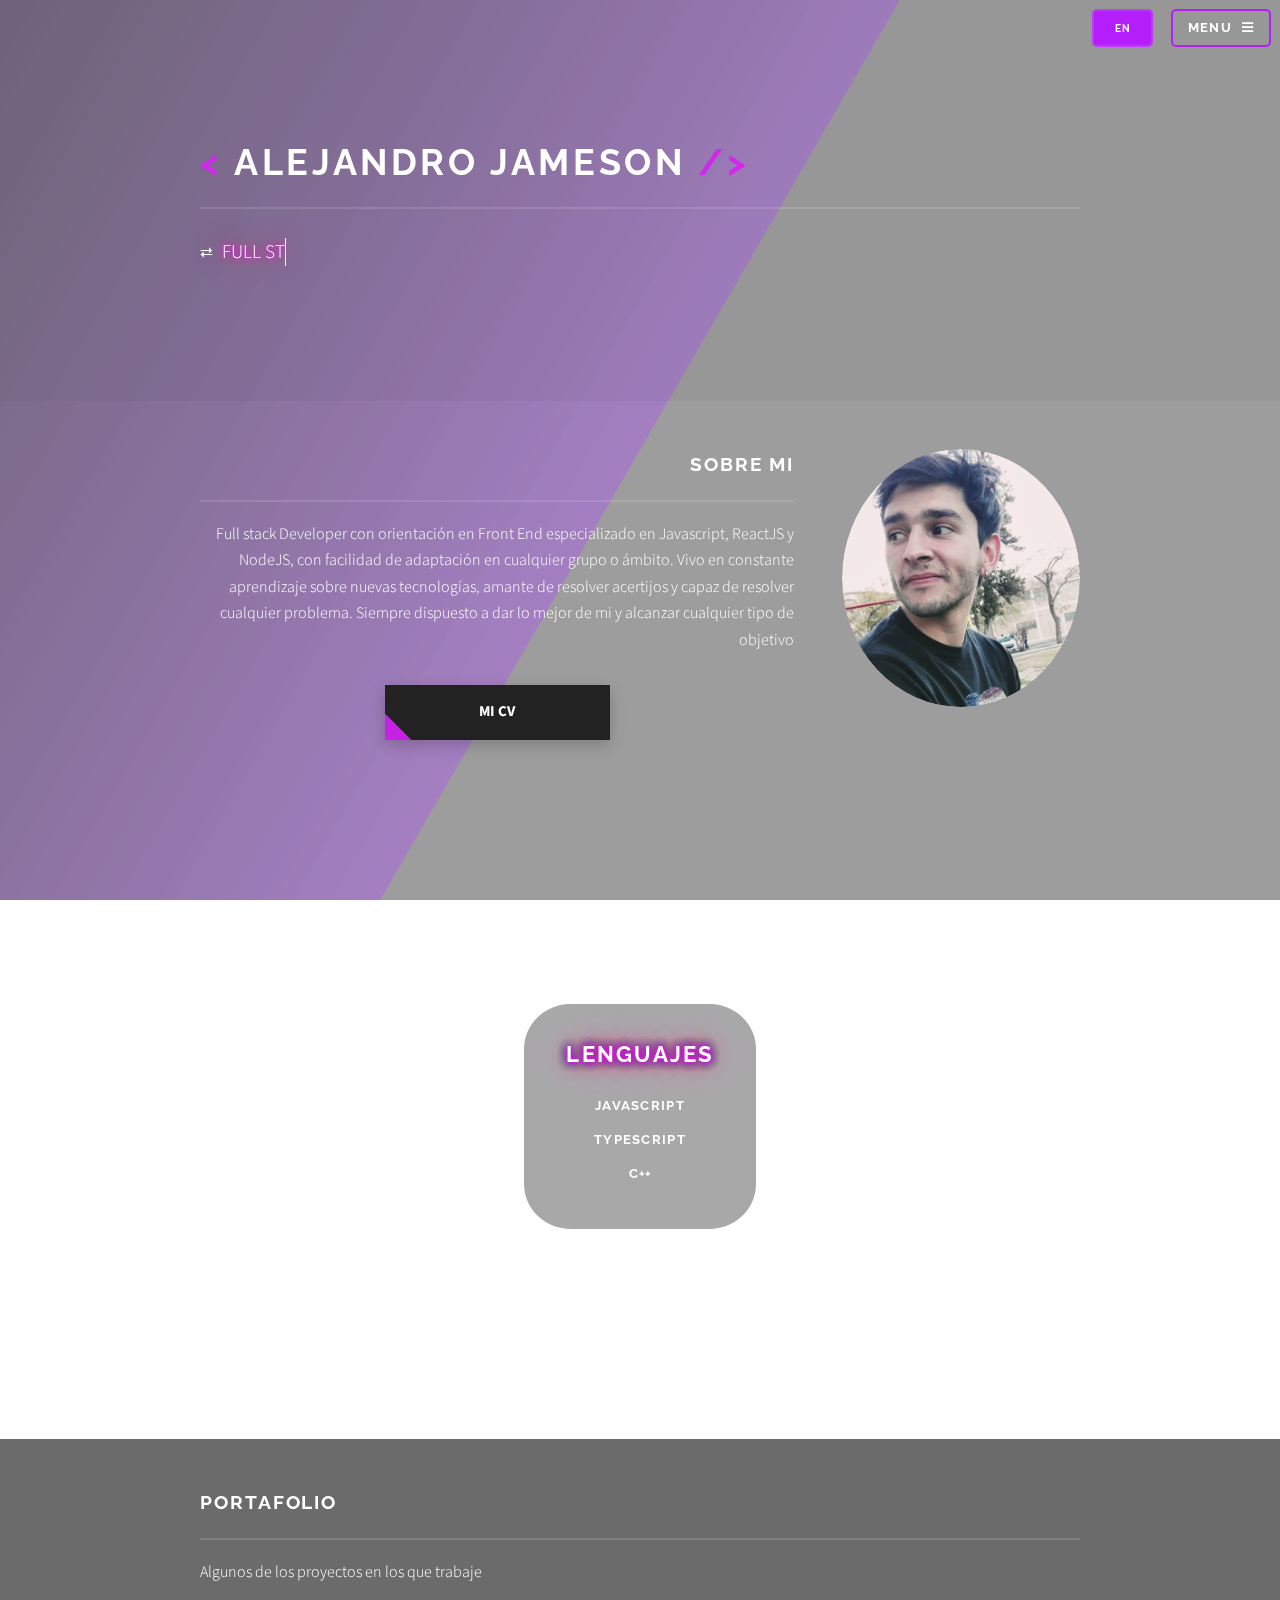
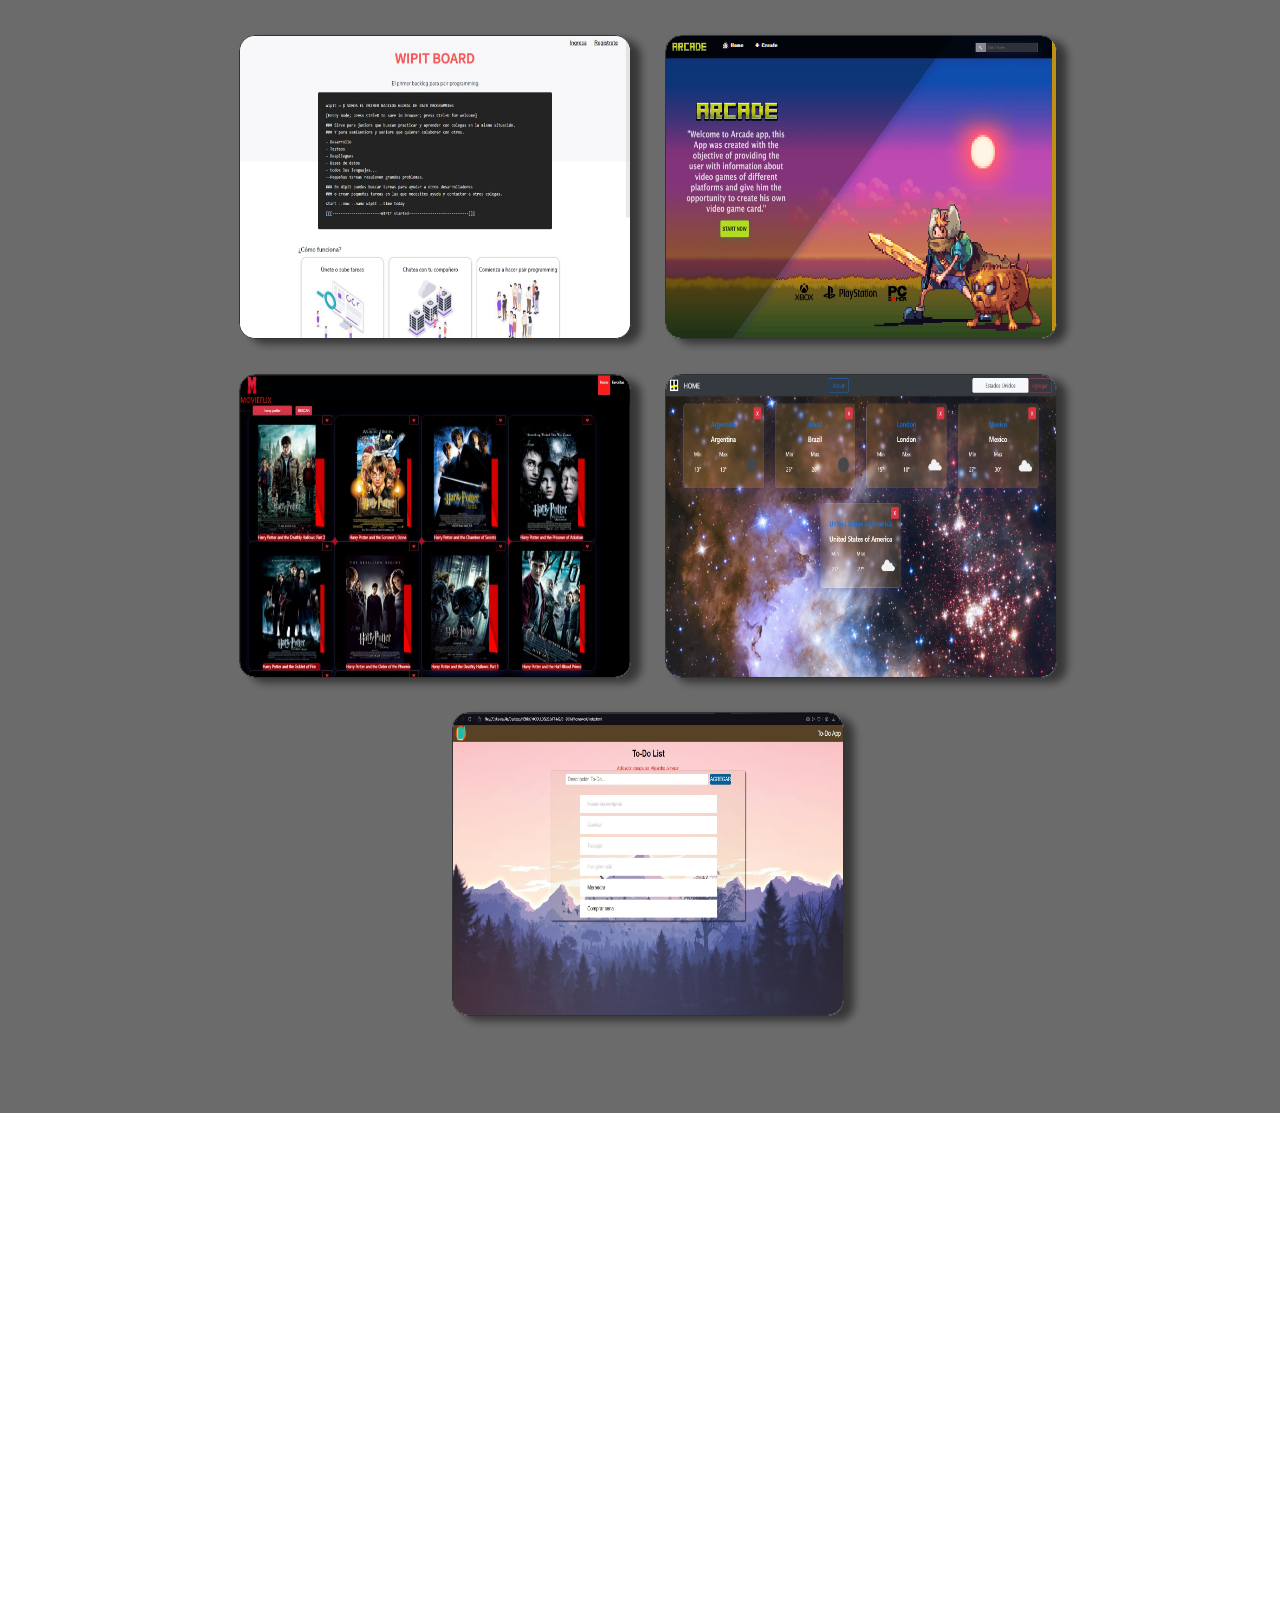
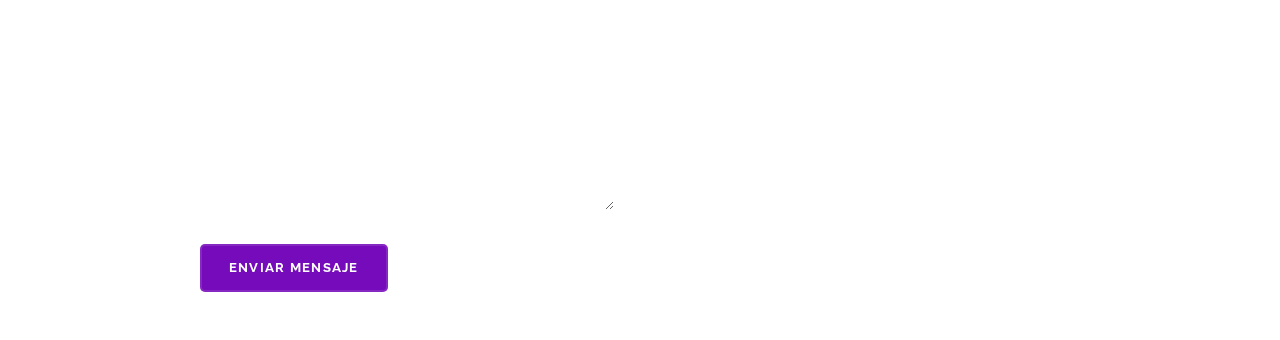
==== commit 635eb26d: "Add background and fix index problem" ====
--- a/index.html
+++ b/index.html
@@ -23,13 +23,12 @@
 		</div>
 		</div>
 		</div>
-			<div id="page-wrapper">
-
+			<div id="page-wrapper">	
 				<!-- Header -->
 					<header id="header" class="alt">
 						<h1><a href="index.html">Inicio</a></h1>
 						<nav>
-							<a href="es-index.html" class="en"><button>ES</button></a>
+							<a href="en-index.html" class="en"><button>EN</button></a>
 							<a href="#menu">Menu</a>
 						</nav>
 					</header>
@@ -39,12 +38,12 @@
 						<div class="inner">
 							<h2>Menu</h2>
 							<ul class="links">
-								<li><a href="index.html">Home</a></li>
-								<li><a class="scrollTo" href="#AboutMe">About Me</a></li>
-								<li><a class="scrollTo" href="#Skills">Skills</a></li>
-								<li><a class="scrollTo"	href="#Portfolio">Portfolio</a></li>
+								<li><a href="index.html">Inicio</a></li>
+								<li><a class="scrollTo" href="#SobreMi">Sobre Mi</a></li>
+								<li><a class="scrollTo" href="#Habilidades">Habilidades</a></li>
+								<li><a class="scrollTo"	href="#Portafolio">Portafolio</a></li>
 							</ul>
-							<a href="#" ></a><button class="close">Close</button></a>
+							<a href="#" ></a><button class="close">Cerrar</button></a>
 						</div>
 					</nav>
 
@@ -54,243 +53,328 @@
 							<div class="logo"></div>
 							<h2><font color="#D227ED"><</font><font color="white"> Alejandro Jameson </font><font color="#D227ED">/</font><font color="#D227ED">></font><font color="#FD02F"> </font><font color="#F61024"> </font></h2>
 							<!-- <div class="containerTitle"> -->
+								⮂ &nbsp
 								<span
           							class="txt-rotate"
           							data-period="2000"
-          							data-rotate='[ "Full Stack Developer", "Front End Developer", "Developer  🖤"]'>
+          							data-rotate='[ "Full Stack Developer", "Front End Developer"]'>
 								</span>
 								<!-- <p><span class="typed-text"></span><span class="cursor">&nbsp;</span></p>
 								<script src="Developer.js"></script> -->
-							<!--   </div> -->
+							<!-- </div> -->
 						</div>
 					</section>
 
 				<!-- Wrapper -->
-				<section id="wrapper">
-
-					<!-- One -->
-						<section id="one" class="wrapper spotlight style1">
-							<div class="inner" id="AboutMe">
-								<div class="image"></a><img src="images/pic01.jpg" alt="" /></div>
-								<div class="content">
-									<h2 class="major">About Me</h2>
-									<p>Full Stack Developer specialized in JavaScript, ReactJS and NodeJS.
-										I can easily adaptable to any group or environment. 
-										I am constantly learning about new technologies, a lover of solving puzzles and able to solve any problem. 
-										Always ready to give my best and achieve any kind of goal.</p>
-									<a href="https://www.dropbox.com/s/j3jteyjxh6im0pa/CV_Alejandro_Jameson.pdf?dl=0" target="_blank" class="btn"><span>Mi CV</span></a>
+					<section id="wrapper">
+
+						<!-- One -->
+							<section id="one" class="wrapper spotlight style1">
+								<div class="inner" id="SobreMi">
+									<div class="image"></a><img src="images/pic01.jpg" alt="" /></div>
+									<div class="content">
+										<h2 class="major">Sobre Mi</h2>
+										<p>Full stack Developer con orientación en Front End especializado en Javascript,
+                                            ReactJS y NodeJS, con facilidad de adaptación en
+                                            cualquier grupo o ámbito. Vivo en constante
+                                            aprendizaje sobre nuevas tecnologías, amante de resolver acertijos y capaz de resolver cualquier problema.
+                                            Siempre dispuesto a dar lo mejor de mi y alcanzar cualquier tipo de
+                                            objetivo</p>
+										<a href="https://www.dropbox.com/s/2ltq4i1548cjv09/CV_ALEJANDRO_JAMESON_ESPA%C3%91OL.pdf?dl=0" target="_blank" class="btn"><span>Mi CV</span></a>
+									</div>
 								</div>
-							</div>
-							<div class="inner">
-								<!-- <div class="image"></div> -->
-								<div class="content" id="Skills">
-									<h2 class="major" align="center">Skills</h2>
-									<div class="LanCont"> 
-										<div class="carousel">
-											<div class="carousel__item">
-												<div class="skillstitcont">
-													<h4 class="skilltit">technologies</h4>
-												</div>
-												<div class="skillscont">
-													<h4 class="liskill">JavaScript</h4>
-													<h4 class="liskill">TypeScript</h4>
-													<h4 class="liskill">C++</h4>
-												</div>
-											</div>
-											<div class="carousel__item">
-												<div class="skillstitcont">
-													<h4 class="skilltit">Front End</h4>
-												</div>
-												<div class="skillscont">
-													<h4 class="liskill">React, hooks</h4>
-													<h4 class="liskill">React Native</h4>
-													<h4 class="liskill">Redux</h4>
-													<h4 class="liskill">VueJS</h4>
-													<h4 class="liskill">Styled Component</h4>
-													<h4 class="liskill">Chakra UI</h4>
-													<h4 class="liskill">Boostrap</h4>
-												</div>
-											</div>
-											<div class="carousel__item">
-												<div class="skillstitcont">
-													<h4 class="skilltit">Back End</h4>
-												</div>
-												<div class="skillscont">
-													<h4 class="liskill">Node</h4>
-													<h4 class="liskill">Express</h4>
-													<h4 class="liskill">Sequelize</h4>
-												</div>
-											</div>
-											<div class="carousel__item">
-												<div class="skillstitcont">
-													<h4 class="skilltit">Data Base</h4>
-												</div>
-												<div class="skillscont">
-													<h4 class="liskill">SQL</h4>
-													<h4 class="liskill">PostgreSQL</h4>
-												</div>
-											</div>
-											<div class="carousel__item">
-												<div class="skillstitcont">
-													<h4 class="skilltit">Tools</h4>
-												</div>
-												<div class="skillscont">
-													<h4 class="liskill">Git</h4>
-													<h4 class="liskill">GitHub</h4>
-													<h4 class="liskill">Docker</h4>
-													<h4 class="liskill">Visual Studio</h4>
-													<h4 class="liskill">Postman</h4>
-													<h4 class="liskill">Dev c++</h4>
-												</div>
-											</div>
+								<div class="inner">
+									<!-- <div class="image"></div> -->
+									<div class="content" id="Habilidades">
+										<h2 class="major" align="center">Habilidades</h2>
+										<div class="LanCont"> 
+											<div class="carousel">
+												<div class="carousel__item">
+													<div class="skillstitcont">
+														<h4 class="skilltit">Lenguajes</h4>
+													</div>
+													<div class="skillscont">
+														<h4 class="liskill">JavaScript</h4>
+														<h4 class="liskill">TypeScript</h4>
+														<h4 class="liskill">C++</h4>
+													</div>
+												</div>
+												<div class="carousel__item">
+													<div class="skillstitcont">
+														<h4 class="skilltit">Front End</h4>
+													</div>
+													<div class="skillscont">
+														<h4 class="liskill">React, hooks</h4>
+														<h4 class="liskill">React Native</h4>
+														<h4 class="liskill">Redux</h4>
+														<h4 class="liskill">VueJS</h4>
+														<h4 class="liskill">Styled Component</h4>
+														<h4 class="liskill">Chakra UI</h4>
+														<h4 class="liskill">Boostrap</h4>
+													</div>
+												</div>
+												<div class="carousel__item">
+													<div class="skillstitcont">
+														<h4 class="skilltit">Back End</h4>
+													</div>
+													<div class="skillscont">
+														<h4 class="liskill">Node</h4>
+														<h4 class="liskill">Express</h4>
+														<h4 class="liskill">Sequelize</h4>
+													</div>
+												</div>
+												<div class="carousel__item">
+													<div class="skillstitcont">
+														<h4 class="skilltit">Base De Datos</h4>
+													</div>
+													<div class="skillscont">
+														<h4 class="liskill">SQL</h4>
+														<h4 class="liskill">PostgreSQL</h4>
+													</div>
+												</div>
+												<div class="carousel__item">
+													<div class="skillstitcont">
+														<h4 class="skilltit">Herramientas</h4>
+													</div>
+													<div class="skillscont">
+														<h4 class="liskill">Git</h4>
+														<h4 class="liskill">GitHub</h4>
+														<h4 class="liskill">Docker</h4>
+														<h4 class="liskill">Visual Studio</h4>
+														<h4 class="liskill">Postman</h4>
+														<h4 class="liskill">Dev c++</h4>
+													</div>
+												</div>
+											  </div>
+											<!-- <div id="skills" class="container-fluid amg-skills">
+												<div class="row amg-badge-collection">
+												  <div class="col-xs-3 amg-badge">
+													<img src="https://raw.githubusercontent.com/devicons/devicon/master/icons/javascript/javascript-original.svg" width="90" height="90" alt="HTML5">
+													<h3>JavaScript</h3>
+												  </div>
+												  <div class="col-xs-3 amg-badge">
+													<img src="https://raw.githubusercontent.com/devicons/devicon/master/icons/react/react-original-wordmark.svg" width="90" height="90" alt="CSS3">
+													<h3>EXPERT</h3>
+												  </div>
+												  <div class="col-xs-3 amg-badge">
+													<img src="https://s3-us-west-2.amazonaws.com/s.cdpn.io/173442/JS_Badge.svg" alt="JavaScript">
+													<h3>EXPERT</h3>
+												  </div>
+												  <div class="col-xs-3 amg-badge">
+													<img src="https://s3-us-west-2.amazonaws.com/s.cdpn.io/173442/JQ_Badge.svg" alt="JQuery">
+													<h3>EXPERT</h3>
+												  </div>
+												  <div class="col-xs-3 amg-badge">
+													<img src="https://s3-us-west-2.amazonaws.com/s.cdpn.io/173442/JQ_Badge.svg" alt="JQuery">
+													<h3>EXPERT</h3>
+												  </div>
+												  <div class="col-xs-3 amg-badge">
+													<img src="https://s3-us-west-2.amazonaws.com/s.cdpn.io/173442/JQ_Badge.svg" alt="JQuery">
+													<h3>EXPERT</h3>
+												  </div>
+												  <div class="col-xs-3 amg-badge">
+													<img src="https://s3-us-west-2.amazonaws.com/s.cdpn.io/173442/JQ_Badge.svg" alt="JQuery">
+													<h3>EXPERT</h3>
+												  </div>
+												  <div class="col-xs-3 amg-badge">
+													<img src="https://s3-us-west-2.amazonaws.com/s.cdpn.io/173442/JQ_Badge.svg" alt="JQuery">
+													<h3>EXPERT</h3>
+												  </div>
+												  <div class="col-xs-3 amg-badge">
+													<img src="https://s3-us-west-2.amazonaws.com/s.cdpn.io/173442/JQ_Badge.svg" alt="JQuery">
+													<h3>EXPERT</h3>
+												  </div>
+												</div>
+											  </div> -->
+											<!-- <div class="container">
+												<h1>Skill Set</h1>
+												<div class="bar expert" data-skill="Javascript"></div>
+												<div class="bar expert" data-skill="React"></div>
+												<div class="bar expert" data-skill="Redux"></div>
+												<div class="bar front advanced" data-skill="CSS3"></div>
+												<div class="bar front expert" data-skill="HTML5"></div>
+											
+											  </div> -->
+        									<!-- <img src="https://www.vectorlogo.zone/logos/babeljs/babeljs-icon.svg" alt="babel" width="70" height="70" style="margin: 1em;"/> 
+
+        									<img src="https://raw.githubusercontent.com/devicons/devicon/master/icons/bootstrap/bootstrap-plain-wordmark.svg" alt="bootstrap" width="70" height="70" style="margin: 1em;"/> 
+
+        									<img src="https://raw.githubusercontent.com/devicons/devicon/master/icons/css3/css3-original-wordmark.svg" alt="css3" width="70" height="70" style="margin: 1em;"/> 
+												
+        									<img src="https://raw.githubusercontent.com/devicons/devicon/master/icons/express/express-original-wordmark.svg" alt="express" width="70" height="70" style="margin: 1em;"/> 
+    
+        									<img src="https://www.vectorlogo.zone/logos/git-scm/git-scm-icon.svg" alt="git" width="70" height="70" style="margin: 1em;"/> 
+    
+        									<img src="https://raw.githubusercontent.com/devicons/devicon/master/icons/html5/html5-original-wordmark.svg" alt="html5" width="70" height="70" style="margin: 1em;"/> 
+    
+        									<img src="https://raw.githubusercontent.com/devicons/devicon/master/icons/javascript/javascript-original.svg" alt="javascript" width="70" height="70" style="margin: 1em;"/> 
+   
+        									<img src="https://raw.githubusercontent.com/devicons/devicon/master/icons/nodejs/nodejs-original-wordmark.svg" alt="nodejs" width="70" height="70" style="margin: 1em;"/> 
+    
+        									<img src="https://raw.githubusercontent.com/devicons/devicon/master/icons/postgresql/postgresql-original-wordmark.svg" alt="postgresql" width="70" height="70" style="margin: 1em;""/> 
+    
+        									<img src="https://www.vectorlogo.zone/logos/getpostman/getpostman-icon.svg" alt="postman" width="70" height="70" style="margin: 1em;"/> 
+    
+        									<img src="https://raw.githubusercontent.com/devicons/devicon/master/icons/react/react-original-wordmark.svg" alt="react" width="70" height="70" style="margin: 1em;"/> 
+    
+        									<img src="https://reactnative.dev/img/header_logo.svg" alt="reactnative" width="70" height="70"style="margin: 1em;"/> 
+    
+        									<img src="https://raw.githubusercontent.com/devicons/devicon/master/icons/redux/redux-original.svg" alt="redux" width="70" height="70" style="margin: 1em;"/> 
+    
+        									<img src="https://raw.githubusercontent.com/devicons/devicon/master/icons/sass/sass-original.svg" alt="sass" width="70" height="70" style="margin: 1em;"/> 
+    
+        									<img src="https://raw.githubusercontent.com/devicons/devicon/master/icons/typescript/typescript-original.svg" alt="typescript" width="70" height="70" style="margin: 1em;"/> --> 
+ 
 										</div>
 									</div>
 								</div>
-							</div>
-						</section>
+							</section>
 
 
 						<!-- Four -->
-						<section id="four" class="wrapper alt style1" style="background: rgba(0, 0, 0, 0.582);">
-							<div class="inner" id="Portfolio">
-								<h2 class="major">Portfolio</h2>
-								<p>Some of the projects I have worked on</p>
-								<section class="features">
-
-									<div class="WRAPERSITO">
-										<ul class="ulcards">
-										<div class="card">
-											<img src="images/pic04.jpg" alt="">
-											<div class="descriptions">
-												<h1>Wipit Board</h1>
-												<p>
-													We made a platform for the company Wipit where programmers from different parts of the world can collaborate with each other solving tasks. Developed with: Javascript, React, Redux, ChakraUI, NodeJS, Express, Sequelize, SQL and PostgreSQL, Socket.io and JWT. Developed in a team of 8 people with Scrum methodology.
+							<section id="four" class="wrapper alt style1" style="background: rgba(0, 0, 0, 0.582);">
+								<div class="inner" id="Portafolio">
+									<h2 class="major">Portafolio</h2>
+									<p>Algunos de los proyectos en los que trabaje</p>
+									<section class="features">
+
+										<div class="WRAPERSITO">
+											<ul class="ulcards">
+											<div class="card">
+												<img src="images/pic04.jpg" alt="">
+												<div class="descriptions">
+													<h1>Wipit Board</h1>
+													<p>
+														Realizamos una plataforma para la empresa Wipit donde programadores de distintas partes del mundo puedan colaborar entre si resolviendo tareas. Desarrollada con: Javascript, React, Redux, ChakraUI, NodeJS, Express, Sequelize, SQL y PostgreSQL, Socket.io y JWT. Realizado en un equipo de 8 personas con metodología Scrum
+													</p>
+													<button>
+														<i class="fab fa-youtube" style="color: black;"></i>
+														<a href="https://www.youtube.com/watch?v=CSsvU37NnDw"><span style="color: black;">Play trailer</span></a>
+													</button>
+												</div>
+											</div>
+											<div class="card">
+												<img src="images/pic05.jpg" alt="">
+												<div class="descriptions">
+													<h1>Arcade APP</h1>
+													<p>
+														Web App para
+														visualizar información sobre Videojuegos, La App permite Filtrar,
+														Ordenar, Buscar, y Crear información, también contiene un
+														paginado y consume datos de una API externa.		
+														Trabaje con:
+														<br>
+														- Front: Javacript, ReactJS y Redux, CSS modules
+														<br>
+														- Back: NodeJS, ExpressJS, Sequelize
+														<br>
+														- Base de datos: SQL, PostgreSQ                </p>
+													<button>
+														<i class="fab fa-youtube" style="color: black;"></i>
+														<a href="https://www.linkedin.com/posts/alejandro-jameson_javascript-developer-react-activity-6830659261362782209-czrZ"><span style="color: black;">Play trailer</span></a>
+													</button>
+													<a href="https://github.com/alejameson/PI-Videogames-FT14a">
+														<button><span style="color: black;">💻 Codigo</span></button>
+													</a>
+												</div>
+											</div>
+											<div class="card">
+												<img src="images/pic06.jpg" alt="">
+												<div class="descriptions">
+													<h1>Movieflix</h1>
+													<p>
+														Web App que nos permite buscar información sobre cualquier películas, agregar películas a favoritos y eliminarlas, creado con Javascript, React, Redux, HTML y css, sacando información de una Api externa.         </p>
+														<a href="https://github.com/alejameson/Movieflix">
+															<button><span style="color: black;">💻 Codigo</span></button>
+														</a>
+												</div>
+											</div>
+											<div class="card">
+												<img src="images/pic07.jpg" alt="">
+												<div class="descriptions">
+													<h1>Weather App</h1>
+													<p>
+														Web App que consiste en mostrar información sobre el clima en cualquier lugar del mundo, creado con Javascript, React, Redux, Html, css y jquery, la app consume datos de una api externa.              </p>
+													
+													<a href="https://github.com/alejameson/Weather-App">
+														<button><span style="color: black;">💻 Codigo</span></button>
+													</a>
+														<!-- <button>
+														<i class="fab fa-youtube" style="color: black;"></i>
+														<span style="color: black;">Play trailer on YouTube</span>
+													</button> -->
+												</div>
+											</div>
+											<div class="card">
+												<img src="images/todolist.jpg" alt="">
+												<div class="descriptions">
+													<h1>ToDo App</h1>
+													<p>
+														Web App para agendar las tareas que debemos realizar en el día, creada con Javascript, Html, Css y jquery.                </p>
+														<a href="https://github.com/alejameson/ToDoApp">
+															<button><span style="color: black;">💻 Codigo</span></button>
+														</a>
+												</div>
+											</div>
+											</ul>
+									
+										</div>
+
+										<!-- <article>
+											<a href="#" class="image"><img src="images/pic04.jpg" alt="" height="270em"/></a>
+											<h3 class="major">Wipit Board</h3>
+											<p> Realizamos una plataforma web para la empresa Wipit donde
+												programadores de distintas partes del mundo puedan colaborar
+												entre si resolviendo tareas en conjunto.
 												</p>
-												<button>
-													<i class="fab fa-youtube" style="color: black;"></i>
-													<a href="https://www.youtube.com/watch?v=CSsvU37NnDw"><span style="color: black;">Play trailer</span></a>
-												</button>
-											</div>
-										</div>
-										<div class="card">
-											<img src="images/pic05.jpg" alt="">
-											<div class="descriptions">
-												<h1>Arcade APP</h1>
-												<p>
-													Web App to
-													visualize information about Video Games, The App allows you to Filter, Sort, Search, and Create information,
-													Sort, Search, and Create information, it also contains a
-													paging and consumes data from an external API.		
-													Work with:
-													<br>
-													- Front: Javacript, ReactJS y Redux, CSS modules
-													<br>
-													- Back: NodeJS, ExpressJS, Sequelize
-													<br>
-													- Data Base: SQL, PostgreSQ                </p>
-												<button>
-													<i class="fab fa-youtube" style="color: black;"></i>
-													<a href="https://www.linkedin.com/posts/alejandro-jameson_javascript-developer-react-activity-6830659261362782209-czrZ"><span style="color: black;">Play trailer</span></a>
-												</button>
-												<button>
-													<a href="https://github.com/alejameson/PI-Videogames-FT14a"><span style="color: black;">💻 Code</span></a>
-												</button>
-											</div>
-										</div>
-										<div class="card">
-											<img src="images/pic06.jpg" alt="">
-											<div class="descriptions">
-												<h1>Movieflix</h1>
-												<p>
-													Web App that allows us to search information about any movie, add movies to favorites and delete them, created with Javascript, React, Redux, HTML and css, pulling information from an external Api.                </p>
-												<button>
-														<a href="https://github.com/alejameson/Movieflix"><span style="color: black;">💻 Code</span></a>
-												</button>
-											</div>
-										</div>
-										<div class="card">
-											<img src="images/pic07.jpg" alt="">
-											<div class="descriptions">
-												<h1>Weather App</h1>
-												<p>
-													Web App that consists of displaying information about the weather anywhere in the world, created with Javascript, React, Redux, Html, css and jquery, the app consumes data from an external api.                </p>
-												<!-- <button>
-													<i class="fab fa-youtube" style="color: black;"></i>
-													<span style="color: black;">Play trailer on YouTube</span>
-												</button> -->
-											</div>
-										</div>
-										<div class="card">
-											<img src="images/todolist.jpg" alt="">
-											<div class="descriptions">
-												<h1>ToDo App</h1>
-												<p>
-													Web App to schedule the tasks to be done during the day, created with Javascript, Html, Css and jquery.                </p>
-												<!-- <button>
-													<i class="fab fa-youtube" style="color: black;"></i>
-													<span style="color: black;">Play trailer on YouTube</span>
-												</button> -->
-											</div>
-										</div>
-										</ul>
-								
-									</div>
-
-									<!-- <article>
-										<a href="#" class="image"><img src="images/pic04.jpg" alt="" height="270em"/></a>
-										<h3 class="major">Wipit Board</h3>
-										<p> Realizamos una plataforma web para la empresa Wipit donde
-											programadores de distintas partes del mundo puedan colaborar
-											entre si resolviendo tareas en conjunto.
-											</p>
-										<a href="#" class="special">Leer mas</a>
-									</article>
-									<article>
-										<a href="#" class="image"><img src="images/pic05.jpg" alt="" height="270em"/></a>
-										<h3 class="major">Arcade App</h3>
-										<p>Proyecto desarrollado en el marco del bootcamp Henry, es una Web App para
-											visualizar informacion sobre Videojuegos, la App permite Filtrar,
-											Ordenar, Buscar, y Crear informacion, tambien contiene un
-											paginado y consume datos de una API externa.
-											</p>
-										<a href="#" class="special">Leer mas</a>
-									</article>
-									<article>
-										<a href="#" class="image"><img src="images/pic06.jpg" alt="" /></a>
-										<h3 class="major">Movieflix</h3>
-										<p>Pagina Web desarrollada en el bootcamp Henry que nos brinda informacion sobre peliculas, utilizando una api externa y permitiendonos agregar peliculas a favoritos y eliminarlas</p>
-										<a href="#" class="special">Learn more</a>
-									</article>
-									<article>
-										<a href="#" class="image"><img src="images/pic07.jpg" alt="" /></a>
-										<h3 class="major">Ante fermentum</h3>
-										<p>Lorem ipsum dolor sit amet, consectetur adipiscing vehicula id nulla dignissim dapibus ultrices.</p>
-										<a href="#" class="special">Learn more</a>
-									</article>
-									<article>
-										<a href="#" class="image"><img src="images/pic07(2).jpg" alt="" /></a>
-										<h3 class="major">Fusce consequat</h3>
-										<p>Lorem ipsum dolor sit amet, consectetur adipiscing vehicula id nulla dignissim dapibus ultrices.</p>
-										<a href="#" class="special">Learn more</a>
-									</article>
-								</section>
-								<ul class="actions">
-									<li><a href="#" class="button">Browse All</a></li>
-								</ul>
-							</div> -->
-						</section>
-
-				</section>
+											<a href="#" class="special">Leer mas</a>
+										</article>
+										<article>
+											<a href="#" class="image"><img src="images/pic05.jpg" alt="" height="270em"/></a>
+											<h3 class="major">Arcade App</h3>
+											<p>Proyecto desarrollado en el marco del bootcamp Henry, es una Web App para
+												visualizar informacion sobre Videojuegos, la App permite Filtrar,
+												Ordenar, Buscar, y Crear informacion, tambien contiene un
+												paginado y consume datos de una API externa.
+												</p>
+											<a href="#" class="special">Leer mas</a>
+										</article>
+										<article>
+											<a href="#" class="image"><img src="images/pic06.jpg" alt="" /></a>
+											<h3 class="major">Movieflix</h3>
+											<p>Pagina Web desarrollada en el bootcamp Henry que nos brinda informacion sobre peliculas, utilizando una api externa y permitiendonos agregar peliculas a favoritos y eliminarlas</p>
+											<a href="#" class="special">Learn more</a>
+										</article>
+										<article>
+											<a href="#" class="image"><img src="images/pic07.jpg" alt="" /></a>
+											<h3 class="major">Ante fermentum</h3>
+											<p>Lorem ipsum dolor sit amet, consectetur adipiscing vehicula id nulla dignissim dapibus ultrices.</p>
+											<a href="#" class="special">Learn more</a>
+										</article>
+										<article>
+											<a href="#" class="image"><img src="images/pic07(2).jpg" alt="" /></a>
+											<h3 class="major">Fusce consequat</h3>
+											<p>Lorem ipsum dolor sit amet, consectetur adipiscing vehicula id nulla dignissim dapibus ultrices.</p>
+											<a href="#" class="special">Learn more</a>
+										</article>
+									</section>
+									<ul class="actions">
+										<li><a href="#" class="button">Browse All</a></li>
+									</ul>
+								</div> -->
+							</section>
+
+					</section>
 
 				<!-- Footer -->
 					<section id="footer">
 						<div class="inner">
-							<h2 class="major">Get in touch</h2>
-							<p>Contact Me!</p>
-							<form method="post" action="mailto:alejameson01@gmail.com">
+							<h2 class="major">Contacto</h2>
+							<p>Contactame!</p>
+							<form id="form" action="">
 								<div class="fields">
 									<div class="field">
-										<label for="name">Name</label>
+										<label for="name">Nombre</label>
 										<input type="text" name="name" id="name" />
 									</div>
 									<div class="field">
@@ -298,12 +382,12 @@
 										<input type="email" name="email" id="email" />
 									</div>
 									<div class="field">
-										<label for="message">Message</label>
+										<label for="message">Mensaje</label>
 										<textarea name="message" id="message" rows="4"></textarea>
 									</div>
 								</div>
 								<ul class="actions">
-									<li><input type="submit" value="Send Message" /></li>
+									<li><a href="mailto:alejameson02@gmail.com" id="trucazo" class="send"><input style="background-color: rgb(117, 11, 187);" type="submit" value="Enviar Mensaje" /></a></li>
 								</ul>
 							</form>
 							<ul class="contact">
@@ -315,7 +399,9 @@
 								<li class="icon solid fa-envelope">alejameson02@gmail.com</li>
 								<li class="icon brands fa-github"><a href="https://github.com/alejameson">github.com/alejameson</a></li>
 								<li class="icon brands fa-linkedin"><a href="https://www.linkedin.com/in/alejandro-jameson/">linkedin.com/in/alejandro-jameson</a></li>
+								<!-- <li class="icon brands fa-instagram"><a href="#">instagram.com/untitled-tld</a></li> -->
 							</ul>
+							
 						</div>
 					</section>
 
@@ -342,9 +428,58 @@
 			</script>
 			<script src="Carousel.js"></script>
 			<script src="Text-Rotate.js"></script>
+			<script>
+				const $form = document.querySelector('#form')
+				const $buttonMailto = document.querySelector('#trucazo')
+			
+				$form.addEventListener('submit', handleSubmit)
+			
+				function handleSubmit(event) {
+				  event.preventDefault()
+				  const form = new FormData(this)
+				  $buttonMailto.setAttribute('href', `mailto:alejameson02@gmail.com?subject=nombre ${form.get('name')}  correo ${form.get('email')}&body=${form.get('message')}`)
+				  $buttonMailto.click()
+				}
+			</script>
+<!-- 			<script type="text/javascript">
+				$(function(){
+
+// Rotate Skill Badges
+var $badges = $(".amg-badge img");
+
+function rotateBadge(passedBadge, speed){
+  var rotateSpeed = speed / 180,
+      current = 0;
+
+  function badgeRotation(passedBadge){
+    current = (current == 90) ? 271 : current + 1;
+
+    passedBadge.css({
+      "-webkit-transform":"rotate3d(0,1,0," + current + "deg)",
+      "-moz-transform":"rotate3d(0,1,0," + current + "deg)",
+      "transform":"rotate3d(0,1,0," + current + "deg)"
+    });
+
+    if (current == 360) {
+      clearInterval(rotateInterval);
+      passedBadge.removeAttr('style').removeClass('spinning');
+    }
+  }
+
+  var rotateInterval = setInterval(function(){badgeRotation(passedBadge)}, rotateSpeed);
+}
+
+$badges.mouseenter(function(){
+  if ($(this).hasClass('spinning')) {
+    return false;
+  } else {
+    rotateBadge($(this), 500);
+    $(this).addClass('spinning');
+  }
+});
+
+});
+			</script> -->
 
 	</body>
-</html>
-
-
-
+</html>--- a/assets/css/main.css
+++ b/assets/css/main.css
@@ -185,7 +185,7 @@
 	body {
 		/* background: linear-gradient(-45deg, #000000, #000000, #000000, #000000);
 		background-size: 400% 400%; */
-		background-image: url("https://cutewallpaper.org/21/firewatch-desktop-background/Played-around-with-the-firewatch-art-and-made-this-pretty-.jpg");  /* FONDO 1:(https://fondosmil.com/fondo/29364.jpg) FONDO 2:https://www.wallpapertip.com/wmimgs/20-200549_minimalist-desktop-wallpaper-hd.jpg FONDO 3: https://cutewallpaper.org/21/firewatch-desktop-background/Played-around-with-the-firewatch-art-and-made-this-pretty-.jpg*/
+		background-image: url("https://wallpaperaccess.com/full/2377084.png");  /*FONDO FACHA:(https://wallpaperaccess.com/full/2377084.png) FONDO 1:(https://fondosmil.com/fondo/29364.jpg) FONDO 2:https://www.wallpapertip.com/wmimgs/20-200549_minimalist-desktop-wallpaper-hd.jpg FONDO 3: https://cutewallpaper.org/21/firewatch-desktop-background/Played-around-with-the-firewatch-art-and-made-this-pretty-.jpg*/
 		animation: gradient 15s ease infinite;
 		height: 100vh;
 		background-attachment: fixed,
@@ -197,8 +197,8 @@
 	@media screen and (max-width: 480px) {
 		body {
 			/* background-size: 200% 120%; */ 
-			background-image: url("https://cutewallpaper.org/21/firewatch-desktop-background/Played-around-with-the-firewatch-art-and-made-this-pretty-.jpg");
-			animation: gradient 120s ease infinite;
+			background-image: url("https://wallpaperaccess.com/full/2377084.png");
+			animation: none; 
 			height: 100vh;
 			background-attachment: fixed,
  	fixed;
@@ -210,8 +210,8 @@
 
 	@media screen and (max-width: 639px) {
 		body {
-			background-image: url("https://cutewallpaper.org/21/firewatch-desktop-background/Played-around-with-the-firewatch-art-and-made-this-pretty-.jpg");
-			animation: gradient 120s ease infinite;
+			background-image: url("https://wallpaperaccess.com/full/2377084.png");
+			animation: none;
 			height: 100vh;
 			background-attachment: fixed,
  	fixed;
@@ -221,10 +221,10 @@
 
 	}
 
-	@media screen and (max-width: 1000px) {
+	@media screen and (max-width: 1500px) {
 		body {
-			background-image: url("https://cutewallpaper.org/21/firewatch-desktop-background/Played-around-with-the-firewatch-art-and-made-this-pretty-.jpg");
-			animation: gradient 120s ease infinite;
+			background-image: url("https://wallpaperaccess.com/full/2377084.png");
+			animation: none;
 			height: 100vh;
 			background-attachment: fixed,
  	fixed;
@@ -434,9 +434,9 @@
 			0 0 10px rgb(247, 0, 255),
 			0 0 20px rgb(255, 0, 0),
 			0 0 40px rgb(243, 51, 237),
-			0 0 80px rgba(38,104,127,1),
-			0 0 90px rgba(38,104,127,1),
-			0 0 100px rgba(38,104,127,1),
+			/* 0 0 80px rgba(38,104,127,1),
+			0 0 90px rgba(38,104,127,1), */
+			/* 0 0 100px rgba(38,104,127,1), */
 			0 0 140px rgba(38,104,127,1),
 			0 0 180px rgba(38,104,127,1);
 	  }
@@ -452,6 +452,7 @@
 		.txt-rotate {
 			color: rgb(231, 134, 255);
 			font-size: 1.2em;
+			text-shadow: none;
 			/* text-shadow:
 			0 0 5px rgb(247, 0, 255),
 			0 0 10px rgb(247, 0, 255),
@@ -464,8 +465,6 @@
 			0 0 180px rgba(38,104,127,1);  */
 		}
 	}
-
-
 /* Animacion BACKGROUND */
 	  
 	  .bg {
@@ -496,6 +495,49 @@
 		100% {
 			transform: translateX(25%);
 		}
+	}
+
+	@media screen and (max-width: 480px) {
+		.bg {
+		animation: slide 3s ease-in-out infinite alternate;
+		background-image: linear-gradient(-60deg, #00000062 50%, #4b028693 30%, #000000);
+		bottom: 0;
+		left: -50%;
+		opacity: 0.65;
+		position: fixed;
+		right: -50%;
+		top: 0;
+		z-index: -1;
+
+		/* animation: none;
+		background-image: none;
+		bottom: none;
+		left: none;
+		opacity: none;
+		position: none;
+		right: none;
+		top: 0;
+		z-index: none; */
+	}
+	
+	.bg2 {
+		animation-direction: none;
+		animation-duration: none;
+	}
+	
+	.bg3 {
+		animation-duration: none;
+	}
+	
+	@keyframes slide {
+		0% {
+			transform: none;
+		}
+		100% {
+			transform: none;
+		}
+	}
+
 	}
 	
 
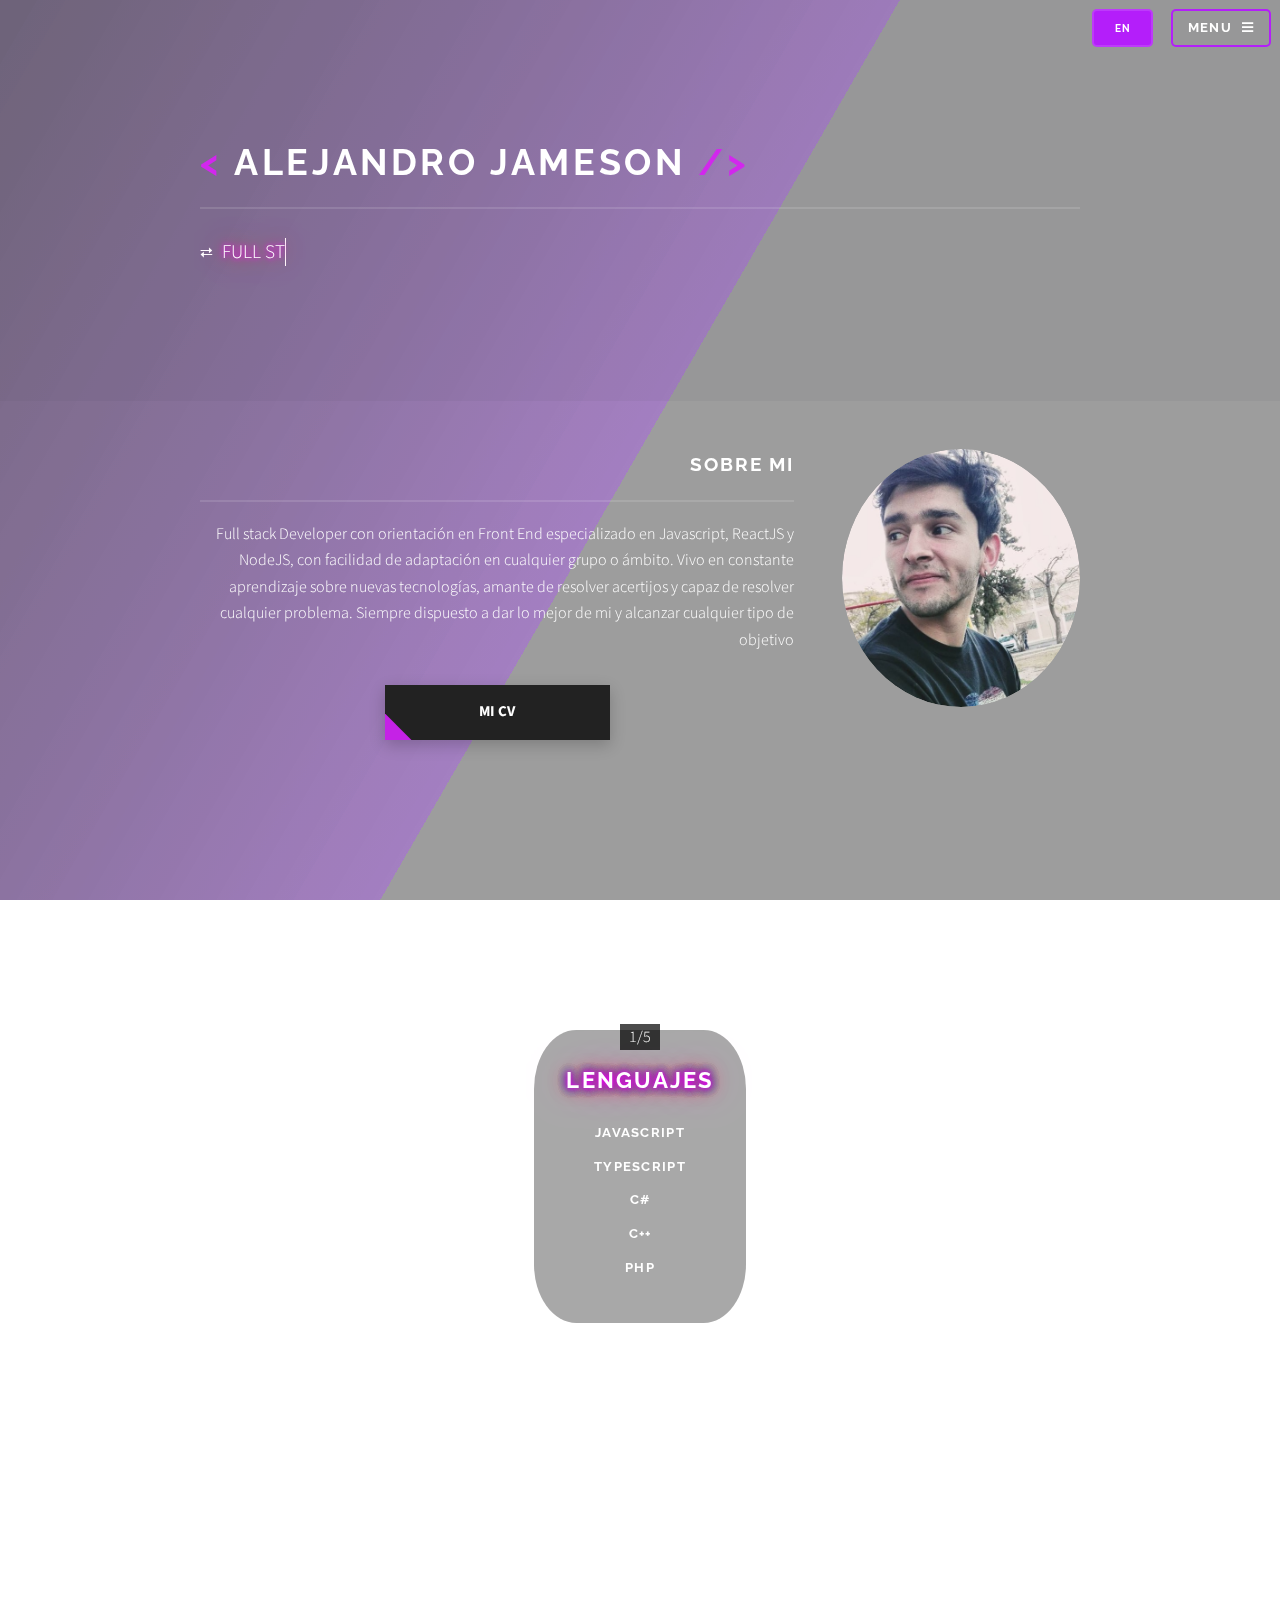
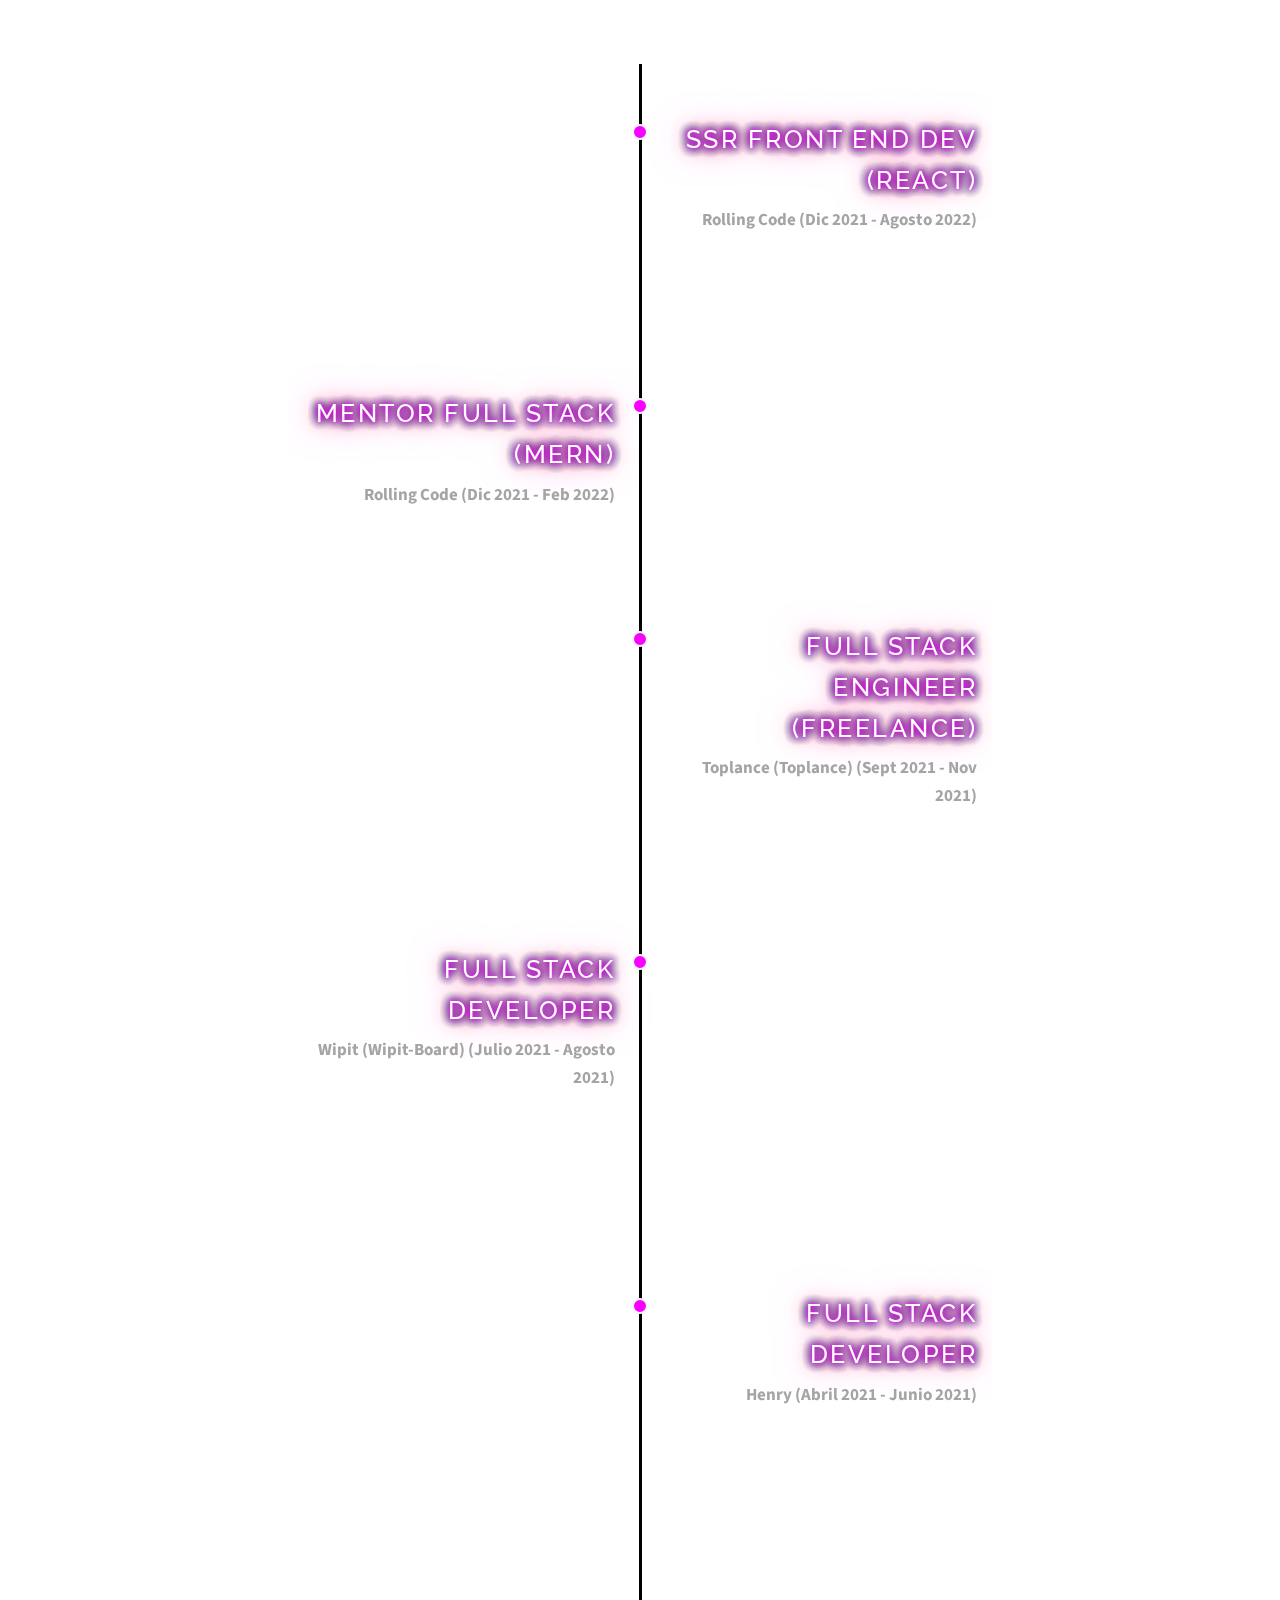
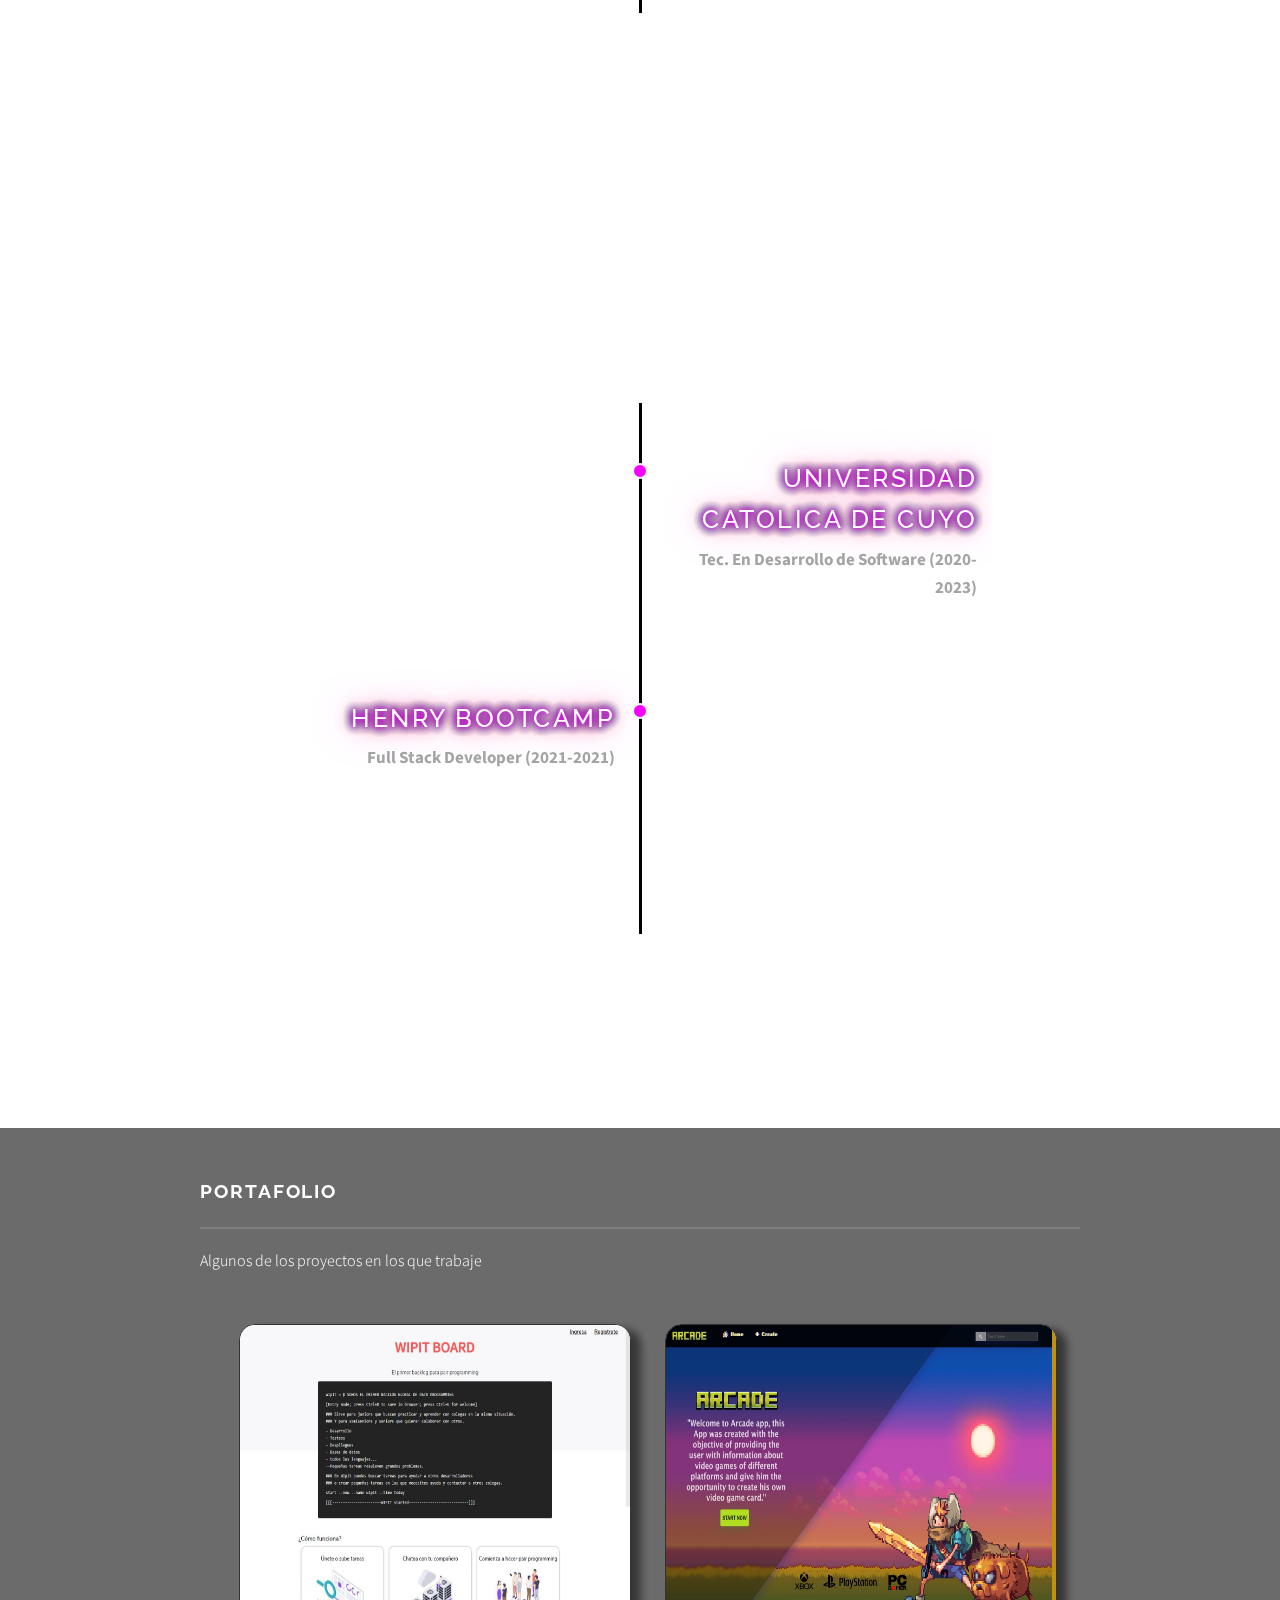
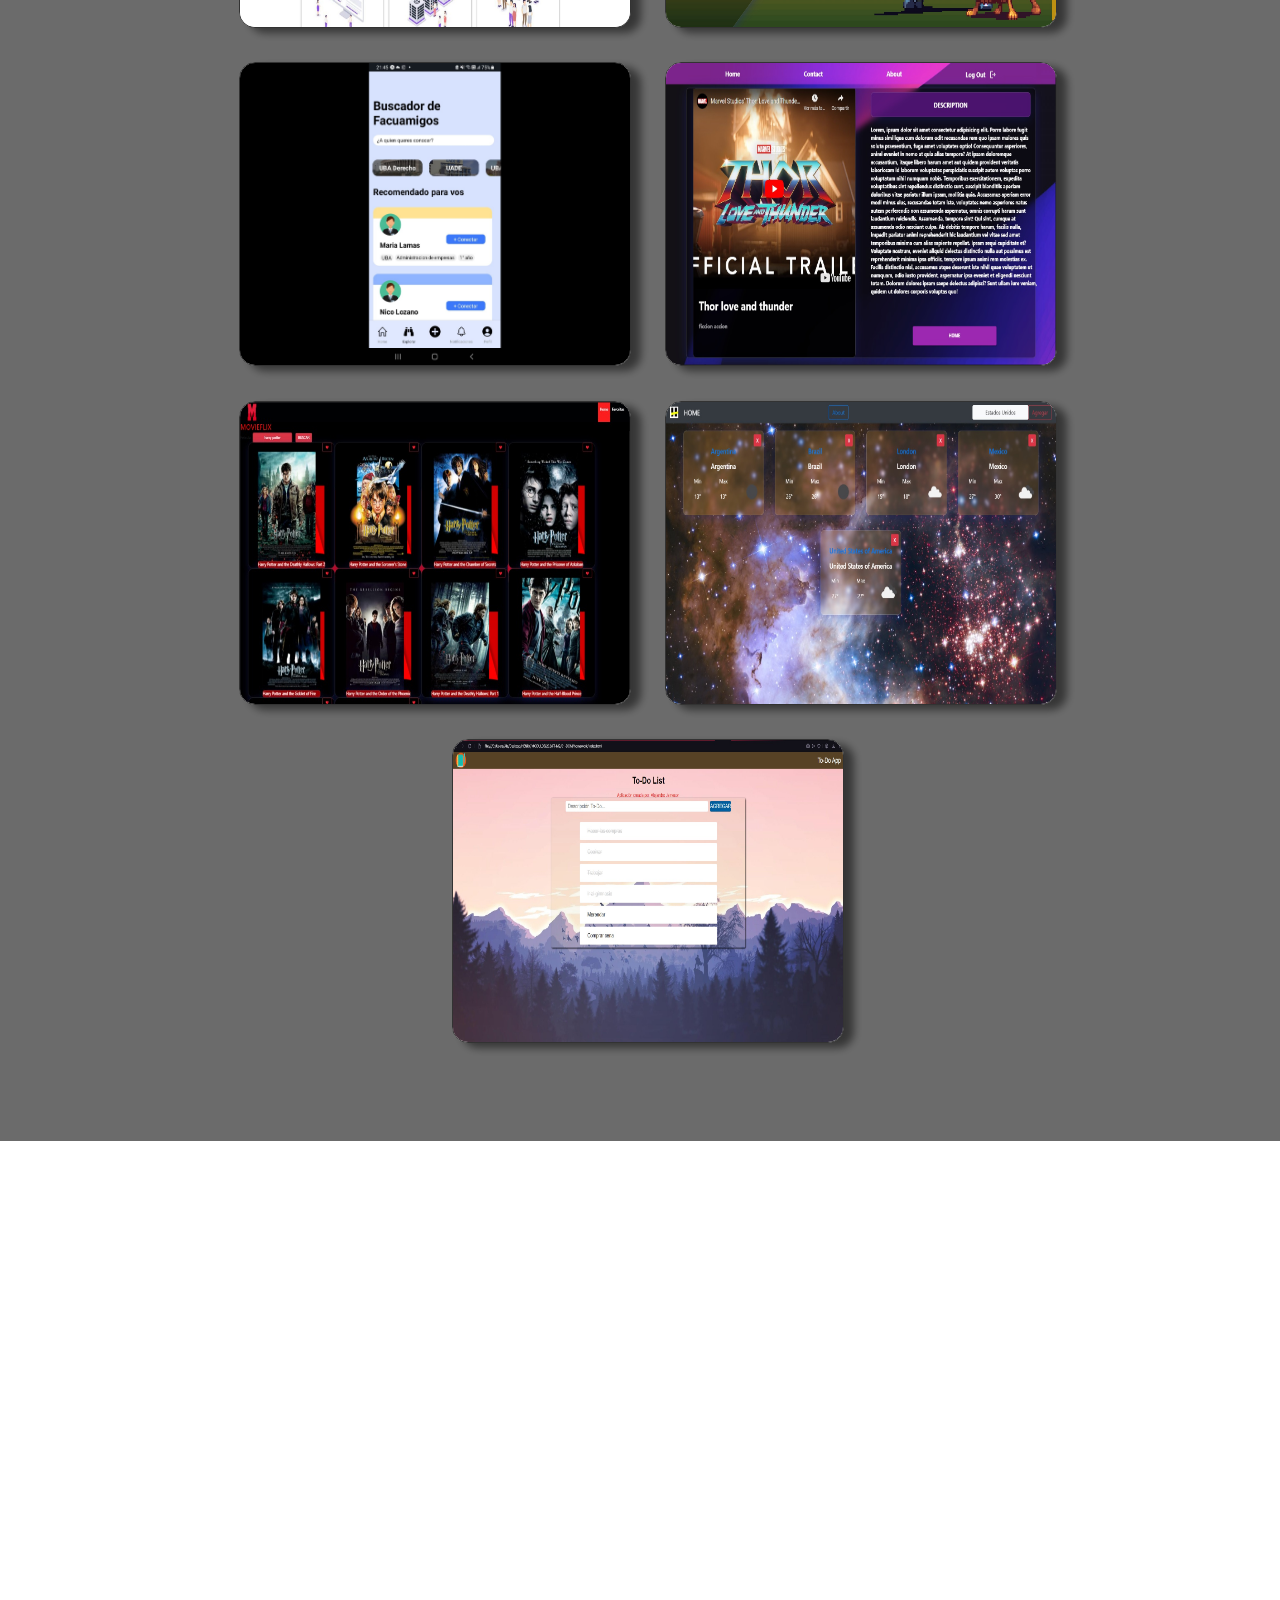
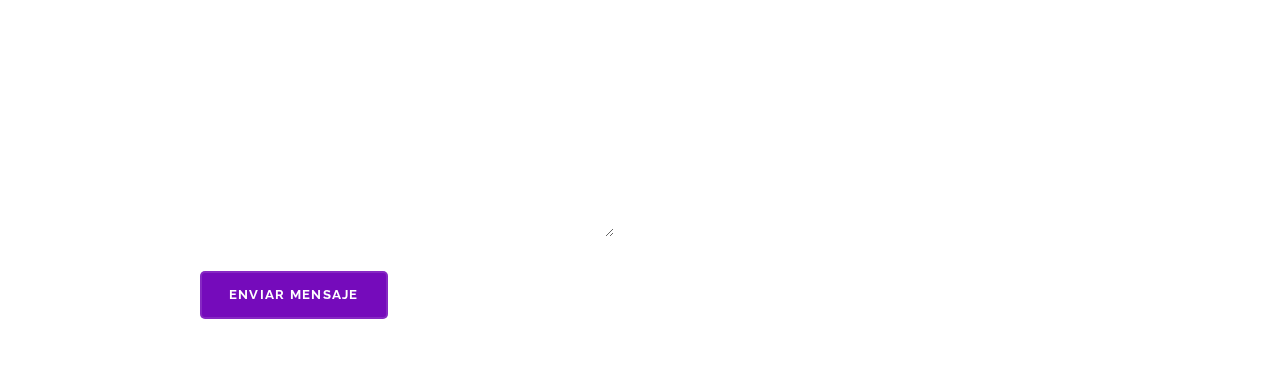
==== commit 91d7c76c: "Fix carousel problem and add experience" ====
--- a/index.html
+++ b/index.html
@@ -1,9 +1,4 @@
 <!DOCTYPE HTML>
-<!--
-	Solid State by HTML5 UP
-	html5up.net | @ajlkn
-	Free for personal and commercial use under the CCA 3.0 license (html5up.net/license)
--->
 <html>
 	<head>
 		<link rel="icon" href="https://www.vippng.com/png/full/554-5544025_lightning-art-symbol-clipart-image-and-transparent.png" />
@@ -41,6 +36,8 @@
 								<li><a href="index.html">Inicio</a></li>
 								<li><a class="scrollTo" href="#SobreMi">Sobre Mi</a></li>
 								<li><a class="scrollTo" href="#Habilidades">Habilidades</a></li>
+								<li><a class="scrollTo"	href="#Experiencia">Experiencia</a></li>
+								<li><a class="scrollTo"	href="#Educacion">Educación</a></li>
 								<li><a class="scrollTo"	href="#Portafolio">Portafolio</a></li>
 							</ul>
 							<a href="#" ></a><button class="close">Cerrar</button></a>
@@ -83,149 +80,206 @@
 										<a href="https://www.dropbox.com/s/2ltq4i1548cjv09/CV_ALEJANDRO_JAMESON_ESPA%C3%91OL.pdf?dl=0" target="_blank" class="btn"><span>Mi CV</span></a>
 									</div>
 								</div>
+								<!-- Habilidades -->
 								<div class="inner">
-									<!-- <div class="image"></div> -->
 									<div class="content" id="Habilidades">
 										<h2 class="major" align="center">Habilidades</h2>
-										<div class="LanCont"> 
-											<div class="carousel">
-												<div class="carousel__item">
-													<div class="skillstitcont">
-														<h4 class="skilltit">Lenguajes</h4>
+										<div class="LanCont">
+											<div class="slide-container">
+												<a class="prev" onclick="plusSlide(-1)">&#10094</a>
+												<div class="slide fade">
+													<div class="numText">1/5</div>
+													<!-- <img src="https://pp.userapi.com/c638328/v638328400/62dde/PXzwtOmlOvM.jpg" style="width:100%;" alt="Slide 1"> -->
+													<div class="carousel__item">
+														<div class="skillstitcont">
+															<h4 class="skilltit">Lenguajes</h4>
+														</div>
+														<div class="skillscont">
+															<h4 class="liskill">JavaScript</h4>
+															<h4 class="liskill">TypeScript</h4>
+															<h4 class="liskill">C#</h4>
+															<h4 class="liskill">C++</h4>
+															<h4 class="liskill">PHP</h4>
+														</div>
 													</div>
-													<div class="skillscont">
-														<h4 class="liskill">JavaScript</h4>
-														<h4 class="liskill">TypeScript</h4>
-														<h4 class="liskill">C++</h4>
+													<!-- <div class="text">Slide 1 description</div> -->
+												</div>
+									
+												<div class="slide fade">
+													<div class="numText">2/5</div>
+													<!-- <img  src="https://pp.userapi.com/c638328/v638328400/62de8/ZNmGAKS79e0.jpg" style="width:100%;" alt="Slide 2"> -->
+													<div class="carousel__item">
+														<div class="skillstitcont">
+															<h4 class="skilltit">Front End</h4>
+														</div>
+														<div class="skillscont">
+															<h4 class="liskill">React, hooks</h4>
+															<h4 class="liskill">React Native</h4>
+															<h4 class="liskill">Redux</h4>
+															<h4 class="liskill">VueJS</h4>
+															<h4 class="liskill">Styled Component</h4>
+															<h4 class="liskill">Chakra UI</h4>
+															<h4 class="liskill">Boostrap</h4>
+															<h4 class="liskill">Material UI</h4>
+															<h4 class="liskill">Antd</h4>
+														</div>
 													</div>
 												</div>
-												<div class="carousel__item">
-													<div class="skillstitcont">
-														<h4 class="skilltit">Front End</h4>
+									
+												<div class="slide fade">
+													<div class="numText">3/5</div>
+													<div class="carousel__item">
+														<div class="skillstitcont">
+															<h4 class="skilltit">Back End</h4>
+														</div>
+														<div class="skillscont">
+															<h4 class="liskill">Node</h4>
+															<h4 class="liskill">Express</h4>
+															<h4 class="liskill">Sequelize</h4>
+															<h4 class="liskill">.Net Core</h4>
+														</div>
 													</div>
-													<div class="skillscont">
-														<h4 class="liskill">React, hooks</h4>
-														<h4 class="liskill">React Native</h4>
-														<h4 class="liskill">Redux</h4>
-														<h4 class="liskill">VueJS</h4>
-														<h4 class="liskill">Styled Component</h4>
-														<h4 class="liskill">Chakra UI</h4>
-														<h4 class="liskill">Boostrap</h4>
+												</div>
+									
+												<div class="slide fade">
+													<div class="numText">4/5</div>
+													<div class="carousel__item">
+														<div class="skillstitcont">
+															<h4 class="skilltit">Base De Datos</h4>
+														</div>
+														<div class="skillscont">
+															<h4 class="liskill">SQL</h4>
+															<h4 class="liskill">PostgreSQL</h4>
+															<h4 class="liskill">MongoDB</h4>
+														</div>
 													</div>
 												</div>
-												<div class="carousel__item">
-													<div class="skillstitcont">
-														<h4 class="skilltit">Back End</h4>
+												<div class="slide fade">
+													<div class="numText">5/5</div>
+													<div class="carousel__item">
+														<div class="skillstitcont">
+															<h4 class="skilltit">Herramientas</h4>
+														</div>
+														<div class="skillscont">
+															<h4 class="liskill">Git</h4>
+															<h4 class="liskill">GitHub</h4>
+															<h4 class="liskill">Docker</h4>
+															<h4 class="liskill">Visual Studio C.</h4>
+															<h4 class="liskill">Postman</h4>
+															<h4 class="liskill">Dev c++</h4>
+														</div>
 													</div>
-													<div class="skillscont">
-														<h4 class="liskill">Node</h4>
-														<h4 class="liskill">Express</h4>
-														<h4 class="liskill">Sequelize</h4>
-													</div>
-												</div>
-												<div class="carousel__item">
-													<div class="skillstitcont">
-														<h4 class="skilltit">Base De Datos</h4>
-													</div>
-													<div class="skillscont">
-														<h4 class="liskill">SQL</h4>
-														<h4 class="liskill">PostgreSQL</h4>
-													</div>
-												</div>
-												<div class="carousel__item">
-													<div class="skillstitcont">
-														<h4 class="skilltit">Herramientas</h4>
-													</div>
-													<div class="skillscont">
-														<h4 class="liskill">Git</h4>
-														<h4 class="liskill">GitHub</h4>
-														<h4 class="liskill">Docker</h4>
-														<h4 class="liskill">Visual Studio</h4>
-														<h4 class="liskill">Postman</h4>
-														<h4 class="liskill">Dev c++</h4>
-													</div>
-												</div>
-											  </div>
-											<!-- <div id="skills" class="container-fluid amg-skills">
-												<div class="row amg-badge-collection">
-												  <div class="col-xs-3 amg-badge">
-													<img src="https://raw.githubusercontent.com/devicons/devicon/master/icons/javascript/javascript-original.svg" width="90" height="90" alt="HTML5">
-													<h3>JavaScript</h3>
-												  </div>
-												  <div class="col-xs-3 amg-badge">
-													<img src="https://raw.githubusercontent.com/devicons/devicon/master/icons/react/react-original-wordmark.svg" width="90" height="90" alt="CSS3">
-													<h3>EXPERT</h3>
-												  </div>
-												  <div class="col-xs-3 amg-badge">
-													<img src="https://s3-us-west-2.amazonaws.com/s.cdpn.io/173442/JS_Badge.svg" alt="JavaScript">
-													<h3>EXPERT</h3>
-												  </div>
-												  <div class="col-xs-3 amg-badge">
-													<img src="https://s3-us-west-2.amazonaws.com/s.cdpn.io/173442/JQ_Badge.svg" alt="JQuery">
-													<h3>EXPERT</h3>
-												  </div>
-												  <div class="col-xs-3 amg-badge">
-													<img src="https://s3-us-west-2.amazonaws.com/s.cdpn.io/173442/JQ_Badge.svg" alt="JQuery">
-													<h3>EXPERT</h3>
-												  </div>
-												  <div class="col-xs-3 amg-badge">
-													<img src="https://s3-us-west-2.amazonaws.com/s.cdpn.io/173442/JQ_Badge.svg" alt="JQuery">
-													<h3>EXPERT</h3>
-												  </div>
-												  <div class="col-xs-3 amg-badge">
-													<img src="https://s3-us-west-2.amazonaws.com/s.cdpn.io/173442/JQ_Badge.svg" alt="JQuery">
-													<h3>EXPERT</h3>
-												  </div>
-												  <div class="col-xs-3 amg-badge">
-													<img src="https://s3-us-west-2.amazonaws.com/s.cdpn.io/173442/JQ_Badge.svg" alt="JQuery">
-													<h3>EXPERT</h3>
-												  </div>
-												  <div class="col-xs-3 amg-badge">
-													<img src="https://s3-us-west-2.amazonaws.com/s.cdpn.io/173442/JQ_Badge.svg" alt="JQuery">
-													<h3>EXPERT</h3>
-												  </div>
-												</div>
-											  </div> -->
-											<!-- <div class="container">
-												<h1>Skill Set</h1>
-												<div class="bar expert" data-skill="Javascript"></div>
-												<div class="bar expert" data-skill="React"></div>
-												<div class="bar expert" data-skill="Redux"></div>
-												<div class="bar front advanced" data-skill="CSS3"></div>
-												<div class="bar front expert" data-skill="HTML5"></div>
-											
-											  </div> -->
-        									<!-- <img src="https://www.vectorlogo.zone/logos/babeljs/babeljs-icon.svg" alt="babel" width="70" height="70" style="margin: 1em;"/> 
-
-        									<img src="https://raw.githubusercontent.com/devicons/devicon/master/icons/bootstrap/bootstrap-plain-wordmark.svg" alt="bootstrap" width="70" height="70" style="margin: 1em;"/> 
-
-        									<img src="https://raw.githubusercontent.com/devicons/devicon/master/icons/css3/css3-original-wordmark.svg" alt="css3" width="70" height="70" style="margin: 1em;"/> 
+												</div>
 												
-        									<img src="https://raw.githubusercontent.com/devicons/devicon/master/icons/express/express-original-wordmark.svg" alt="express" width="70" height="70" style="margin: 1em;"/> 
-    
-        									<img src="https://www.vectorlogo.zone/logos/git-scm/git-scm-icon.svg" alt="git" width="70" height="70" style="margin: 1em;"/> 
-    
-        									<img src="https://raw.githubusercontent.com/devicons/devicon/master/icons/html5/html5-original-wordmark.svg" alt="html5" width="70" height="70" style="margin: 1em;"/> 
-    
-        									<img src="https://raw.githubusercontent.com/devicons/devicon/master/icons/javascript/javascript-original.svg" alt="javascript" width="70" height="70" style="margin: 1em;"/> 
-   
-        									<img src="https://raw.githubusercontent.com/devicons/devicon/master/icons/nodejs/nodejs-original-wordmark.svg" alt="nodejs" width="70" height="70" style="margin: 1em;"/> 
-    
-        									<img src="https://raw.githubusercontent.com/devicons/devicon/master/icons/postgresql/postgresql-original-wordmark.svg" alt="postgresql" width="70" height="70" style="margin: 1em;""/> 
-    
-        									<img src="https://www.vectorlogo.zone/logos/getpostman/getpostman-icon.svg" alt="postman" width="70" height="70" style="margin: 1em;"/> 
-    
-        									<img src="https://raw.githubusercontent.com/devicons/devicon/master/icons/react/react-original-wordmark.svg" alt="react" width="70" height="70" style="margin: 1em;"/> 
-    
-        									<img src="https://reactnative.dev/img/header_logo.svg" alt="reactnative" width="70" height="70"style="margin: 1em;"/> 
-    
-        									<img src="https://raw.githubusercontent.com/devicons/devicon/master/icons/redux/redux-original.svg" alt="redux" width="70" height="70" style="margin: 1em;"/> 
-    
-        									<img src="https://raw.githubusercontent.com/devicons/devicon/master/icons/sass/sass-original.svg" alt="sass" width="70" height="70" style="margin: 1em;"/> 
-    
-        									<img src="https://raw.githubusercontent.com/devicons/devicon/master/icons/typescript/typescript-original.svg" alt="typescript" width="70" height="70" style="margin: 1em;"/> --> 
- 
+												<a class="next" onclick="plusSlide(1)">&#10095</a>
+											</div>
 										</div>
+									</div>
+								</div>
+								<div class="inner">
+									<div class="content" id="Experiencia">
+										<h2 class="major" align="center">Experiencia</h2>
+										<h1>Experiencia <span>Profesional y Academica</span></h1>
+									
+										<div class="container">
+									
+											<div class="timeline-block timeline-block-right">
+												<div class="marker"></div>
+												<div class="timeline-content">
+													<h3 class="skilltit">Ssr Front End Dev (React)</h3>
+													<span>Rolling Code (Dic 2021 - Agosto 2022)</span>
+													<p>Desarrollo de proyectos para la empresa RollingCode en la sección Rolling Code Studio
+														(software factory de la empresa), Trabajando con tecnologías
+														como: Typescript, Javascript, React, React Native, Nodejs,
+														Expressjs, Sequelize, Javascript, NextJs, PostgreSQL, Git,
+														Github, Bitbucket, entre muchas otras.
+														</p>
+												</div>
+											</div>
+									
+											<div class="timeline-block timeline-block-left">
+												<div class="marker"></div>
+												<div class="timeline-content">
+													<h3 class="skilltit">Mentor Full Stack (MERN)</h3>
+													<span>Rolling Code (Dic 2021 - Feb 2022)</span>
+													<p>Mentor Full Stack (MERN) para la empresa RollingCode sección Rolling Code School,
+														preparando una comisión con 30 alumnos para ser Full Stack
+														Developer.</p>
+												</div>
+											</div>
+									
+											<div class="timeline-block timeline-block-right">
+												<div class="marker"></div>
+												<div class="timeline-content">
+													<h3 class="skilltit">Full Stack Engineer (Freelance)</h3>
+													<span>Toplance (Toplance) (Sept 2021 - Nov 2021)</span>
+													<p>Desarrollo, mantenimiento y administración de base de datos
+														para la pagina de la empresa Toplance, trabajando con
+														tecnologias como: Javascript, React, Redux, Nodejs, Express,
+														PostgreSQL, SQL, AWS y JWT entre otras.</p>
+												</div>
+											</div>
+									
+											<div class="timeline-block timeline-block-left">
+												<div class="marker"></div>
+												<div class="timeline-content">
+													<h3 class="skilltit">Full Stack Developer</h3>
+													<span>Wipit (Wipit-Board) (Julio 2021 - Agosto 2021)</span>
+													<p>Plataforma que conecta a desarrolladores de diferentes
+														seniorities que buscan ayudarse entre sí para solucionar
+														problemas de código mediante el pair programming. Los
+														usuarios pueden asignarse a tareas o postear las suyas, pedir
+														ayuda, chatear y empezar el pair programming. Tecnologías
+														usadas: React, Redux, Node.js, Express, Sequelize,
+														PostgreSQL, Chakra UI, Socket.io y JWT.</p>
+												</div>
+											</div>
+											<div class="timeline-block timeline-block-right">
+												<div class="marker"></div>
+												<div class="timeline-content">
+													<h3 class="skilltit">Full Stack Developer</h3>
+													<span>Henry (Abril 2021 - Junio 2021)</span>
+													<p>Desarrollo de proyectos dentro del Bootcamp Soy Henry (Mas
+														información de mis proyectos en mi portafolio) utilizando como
+														tecnologías:
+														- Front: Javacript, ReactJS, React Native y Redux, CSS
+														modules, HTML
+														- Back: NodeJS, ExpressJS, Sequelize
+														- Base de datos: SQL, PostgreSQL.</p>
+												</div>
+											</div>
+										</div>
+									
+									</div>
+								</div>
+								<div class="inner">
+									<div class="content" id="Educacion">
+										<h2 class="major" align="center">Educación</h2>
+										<h1>Formación <span>Academica</span></h1>
+									
+										<div class="container">
+									
+											<div class="timeline-block timeline-block-right">
+												<div class="marker"></div>
+												<div class="timeline-content">
+													<h3 class="skilltit">Universidad Catolica de Cuyo</h3>
+													<span>Tec. En Desarrollo de Software (2020-2023)</span>
+													<p>Estudiante avanzado en la carrera Desarrollo de Software, realice muchos proyectos y 
+														aprendi muchas tecnologias, como: PHP, C#, C++, entre otras.</p>
+												</div>
+											</div>
+									
+											<div class="timeline-block timeline-block-left">
+												<div class="marker"></div>
+												<div class="timeline-content">
+													<h3 class="skilltit">Henry Bootcamp</h3>
+													<span>Full Stack Developer (2021-2021)</span>
+													<p>Estudie en el Bootcamp SoyHenry, donde me recibi como Full Stack Web Dev, aprendi muchas tecnologias
+														entre ellas: Javascript, React, Node, Typescript, entre otras.</p>
+												</div>
+											</div>
+										</div>
+									
 									</div>
 								</div>
 							</section>
@@ -279,6 +333,41 @@
 												</div>
 											</div>
 											<div class="card">
+												<img src="images/pic09.jpg" alt="">
+												<div class="descriptions">
+													<h1>BlueRabbit Platform</h1>
+													<p>
+														App para celular
+														que nos permite visualizar información sobre usuarios, La App permite conectar con 
+														distintos usuarios y buscar otros usuarios, ademas tenemos un carousel de distintas facultades.
+														Es una app para universitarios, consume datos de una API externa.		
+														Trabaje con:
+														<br>
+														- Front: Javacript, React Native Cli, CSS modules, entre otros</p>
+													<a href="https://github.com/alejameson/BlueRabbit">
+														<button><span style="color: black;">💻 Codigo</span></button>
+													</a>
+												</div>
+											</div>
+											<div class="card">
+												<img src="images/pic10" alt="">
+												<div class="descriptions">
+													<h1>BeMaster Challenge</h1>
+													<p>
+														Challenge para la empresa BeMaster, 
+														consiste en una pagina donde cada usuario podra ver los trailers de sus peliculas favoritas
+														Cuenta con un login, una pantalla con listado de peliculas
+														y otra pantalla con el detalle y el trailer de cada pelicula.
+														Para realizar esta app utilize una Fake Api		
+														Trabaje con:
+														<br>
+														- Front: Javacript, React, Redux, Html, Css, Material Ui entre otros</p>
+													<a href="https://github.com/alejameson/BeMasterChallenge">
+														<button><span style="color: black;">💻 Codigo</span></button>
+													</a>
+												</div>
+											</div>
+											<div class="card">
 												<img src="images/pic06.jpg" alt="">
 												<div class="descriptions">
 													<h1>Movieflix</h1>
@@ -319,49 +408,6 @@
 											</ul>
 									
 										</div>
-
-										<!-- <article>
-											<a href="#" class="image"><img src="images/pic04.jpg" alt="" height="270em"/></a>
-											<h3 class="major">Wipit Board</h3>
-											<p> Realizamos una plataforma web para la empresa Wipit donde
-												programadores de distintas partes del mundo puedan colaborar
-												entre si resolviendo tareas en conjunto.
-												</p>
-											<a href="#" class="special">Leer mas</a>
-										</article>
-										<article>
-											<a href="#" class="image"><img src="images/pic05.jpg" alt="" height="270em"/></a>
-											<h3 class="major">Arcade App</h3>
-											<p>Proyecto desarrollado en el marco del bootcamp Henry, es una Web App para
-												visualizar informacion sobre Videojuegos, la App permite Filtrar,
-												Ordenar, Buscar, y Crear informacion, tambien contiene un
-												paginado y consume datos de una API externa.
-												</p>
-											<a href="#" class="special">Leer mas</a>
-										</article>
-										<article>
-											<a href="#" class="image"><img src="images/pic06.jpg" alt="" /></a>
-											<h3 class="major">Movieflix</h3>
-											<p>Pagina Web desarrollada en el bootcamp Henry que nos brinda informacion sobre peliculas, utilizando una api externa y permitiendonos agregar peliculas a favoritos y eliminarlas</p>
-											<a href="#" class="special">Learn more</a>
-										</article>
-										<article>
-											<a href="#" class="image"><img src="images/pic07.jpg" alt="" /></a>
-											<h3 class="major">Ante fermentum</h3>
-											<p>Lorem ipsum dolor sit amet, consectetur adipiscing vehicula id nulla dignissim dapibus ultrices.</p>
-											<a href="#" class="special">Learn more</a>
-										</article>
-										<article>
-											<a href="#" class="image"><img src="images/pic07(2).jpg" alt="" /></a>
-											<h3 class="major">Fusce consequat</h3>
-											<p>Lorem ipsum dolor sit amet, consectetur adipiscing vehicula id nulla dignissim dapibus ultrices.</p>
-											<a href="#" class="special">Learn more</a>
-										</article>
-									</section>
-									<ul class="actions">
-										<li><a href="#" class="button">Browse All</a></li>
-									</ul>
-								</div> -->
 							</section>
 
 					</section>
--- a/assets/css/main.css
+++ b/assets/css/main.css
@@ -1,6 +1,6 @@
 @import url(fontawesome-all.min.css);
 @import url("https://fonts.googleapis.com/css?family=Raleway:200,700|Source+Sans+Pro:300,600,300italic,600italic");
-@import url('https://fonts.googleapis.com/css?family=Source+Code+Pro');
+@import url("https://fonts.googleapis.com/css?family=Source+Code+Pro");
 
 /*
 	Solid State by HTML5 UP
@@ -31,42 +31,32 @@
 	display: block;}
 
 body {
-	line-height: 1;
+  line-height: 1;
 }
 
 .titles {
-	border-right: solid 3px rgba(163, 20, 219, 0.75);
-	white-space: nowrap;
-	overflow: hidden;    
-	margin: 1em;
-	font-family: 'Source Code Pro', monospace;  
-	color: #fff;
-	font-size: x-large;
-	text-shadow:
-		0 0 5px rgb(247, 0, 255),
-		0 0 10px rgb(247, 0, 255),
-		0 0 20px rgb(255, 0, 0),
-		0 0 40px rgb(243, 51, 237),
-		0 0 80px rgba(38,104,127,1),
-		0 0 90px rgba(38,104,127,1),
-		0 0 100px rgba(38,104,127,1),
-		0 0 140px rgba(38,104,127,1),
-		0 0 180px rgba(38,104,127,1);
-  }
+  border-right: solid 3px rgba(163, 20, 219, 0.75);
+  white-space: nowrap;
+  overflow: hidden;
+  margin: 1em;
+  font-family: "Source Code Pro", monospace;
+  color: #fff;
+  font-size: x-large;
+  text-shadow: 0 0 5px rgb(247, 0, 255), 0 0 10px rgb(247, 0, 255),
+    0 0 20px rgb(255, 0, 0), 0 0 40px rgb(243, 51, 237),
+    0 0 80px rgba(38, 104, 127, 1), 0 0 90px rgba(38, 104, 127, 1),
+    0 0 100px rgba(38, 104, 127, 1), 0 0 140px rgba(38, 104, 127, 1),
+    0 0 180px rgba(38, 104, 127, 1);
+}
 
 .containerTitle p span.typed-text {
-	color: #fff;
-	font-size: 1.2em;
-	text-shadow:
-		0 0 5px rgb(247, 0, 255),
-		0 0 10px rgb(247, 0, 255),
-		0 0 20px rgb(255, 0, 0),
-		0 0 40px rgb(243, 51, 237),
-		0 0 80px rgba(38,104,127,1),
-		0 0 90px rgba(38,104,127,1),
-		0 0 100px rgba(38,104,127,1),
-		0 0 140px rgba(38,104,127,1),
-		0 0 180px rgba(38,104,127,1);
+  color: #fff;
+  font-size: 1.2em;
+  text-shadow: 0 0 5px rgb(247, 0, 255), 0 0 10px rgb(247, 0, 255),
+    0 0 20px rgb(255, 0, 0), 0 0 40px rgb(243, 51, 237),
+    0 0 80px rgba(38, 104, 127, 1), 0 0 90px rgba(38, 104, 127, 1),
+    0 0 100px rgba(38, 104, 127, 1), 0 0 140px rgba(38, 104, 127, 1),
+    0 0 180px rgba(38, 104, 127, 1);
 }
 .containerTitle p span.cursor {
   display: inline-block;
@@ -79,3889 +69,4004 @@
   animation: none;
 }
 @keyframes blink {
-  0%  { background-color: #ccc; }
-  49% { background-color: #ccc; }
-  50% { background-color: transparent; }
-  99% { background-color: transparent; }
-  100%  { background-color: #ccc; }
-}
-
-.symbol{
-	color: rgb(173, 15, 179);
-} 
+  0% {
+    background-color: #ccc;
+  }
+  49% {
+    background-color: #ccc;
+  }
+  50% {
+    background-color: transparent;
+  }
+  99% {
+    background-color: transparent;
+  }
+  100% {
+    background-color: #ccc;
+  }
+}
+
+.symbol {
+  color: rgb(173, 15, 179);
+}
 
 .fullstack {
-	color: #fff;
-	font-size: x-large;
-	text-shadow:
-		0 0 5px rgb(247, 0, 255),
-		0 0 10px rgb(247, 0, 255),
-		0 0 20px rgb(255, 0, 0),
-		0 0 40px rgb(243, 51, 237),
-		0 0 80px rgba(38,104,127,1),
-		0 0 90px rgba(38,104,127,1),
-		0 0 100px rgba(38,104,127,1),
-		0 0 140px rgba(38,104,127,1),
-		0 0 180px rgba(38,104,127,1);
-}
-
-.en button{
-	background: rgb(180, 30, 250);
-	width: 6em;
-}
-
-.en button:hover{
-	background: rgb(4, 15, 1);
-}
-
-
-ol, ul {
-	list-style: none;
-}
-
-blockquote, q {
-	quotes: none;
-}
-
-	blockquote:before, blockquote:after, q:before, q:after {
-		content: '';
-		content: none;
-	}
+  color: #fff;
+  font-size: x-large;
+  text-shadow: 0 0 5px rgb(247, 0, 255), 0 0 10px rgb(247, 0, 255),
+    0 0 20px rgb(255, 0, 0), 0 0 40px rgb(243, 51, 237),
+    0 0 80px rgba(38, 104, 127, 1), 0 0 90px rgba(38, 104, 127, 1),
+    0 0 100px rgba(38, 104, 127, 1), 0 0 140px rgba(38, 104, 127, 1),
+    0 0 180px rgba(38, 104, 127, 1);
+}
+
+.en button {
+  background: rgb(180, 30, 250);
+  width: 6em;
+}
+
+.en button:hover {
+  background: rgb(4, 15, 1);
+}
+
+ol,
+ul {
+  list-style: none;
+}
+
+blockquote,
+q {
+  quotes: none;
+}
+
+blockquote:before,
+blockquote:after,
+q:before,
+q:after {
+  content: "";
+  content: none;
+}
 
 table {
-	border-collapse: collapse;
-	border-spacing: 0;
+  border-collapse: collapse;
+  border-spacing: 0;
 }
 
 body {
-	-webkit-text-size-adjust: none;
+  -webkit-text-size-adjust: none;
 }
 
 mark {
-	background-color: transparent;
-	color: inherit;
+  background-color: transparent;
+  color: inherit;
 }
 
 input::-moz-focus-inner {
-	border: 0;
-	padding: 0;
-}
-
-input, select, textarea {
-	-moz-appearance: none;
-	-webkit-appearance: none;
-	-ms-appearance: none;
-	appearance: none;
+  border: 0;
+  padding: 0;
+}
+
+input,
+select,
+textarea {
+  -moz-appearance: none;
+  -webkit-appearance: none;
+  -ms-appearance: none;
+  appearance: none;
 }
 
 /* Basic */
 
-	@-ms-viewport {
-		width: device-width;
-	}
-
-	body {
-		-ms-overflow-style: scrollbar;
-	}
-
-	@media screen and (max-width: 480px) {
-
-		html, body {
-			min-width: 320px;
-		}
-
-	}
-
-	html {
-		box-sizing: border-box;
-	}
-
-	*, *:before, *:after {
-		box-sizing: inherit;
-	}
+@-ms-viewport {
+  width: device-width;
+}
+
+body {
+  -ms-overflow-style: scrollbar;
+}
+
+@media screen and (max-width: 480px) {
+  html,
+  body {
+    min-width: 320px;
+  }
+}
+
+html {
+  box-sizing: border-box;
+}
+
+*,
+*:before,
+*:after {
+  box-sizing: inherit;
+}
 
 /* BACKGROUND */
 
-	body {
-		/* background: linear-gradient(-45deg, #000000, #000000, #000000, #000000);
+body {
+  /* background: linear-gradient(-45deg, #000000, #000000, #000000, #000000);
 		background-size: 400% 400%; */
-		background-image: url("https://wallpaperaccess.com/full/2377084.png");  /*FONDO FACHA:(https://wallpaperaccess.com/full/2377084.png) FONDO 1:(https://fondosmil.com/fondo/29364.jpg) FONDO 2:https://www.wallpapertip.com/wmimgs/20-200549_minimalist-desktop-wallpaper-hd.jpg FONDO 3: https://cutewallpaper.org/21/firewatch-desktop-background/Played-around-with-the-firewatch-art-and-made-this-pretty-.jpg*/
-		animation: gradient 15s ease infinite;
-		height: 100vh;
-		background-attachment: fixed,
- fixed;
-		background-position: center,
- center;
-	}
-
-	@media screen and (max-width: 480px) {
-		body {
-			/* background-size: 200% 120%; */ 
-			background-image: url("https://wallpaperaccess.com/full/2377084.png");
-			animation: none; 
-			height: 100vh;
-			background-attachment: fixed,
- 	fixed;
-			background-position: center,
- 	center;
-		}
-
-	}
-
-	@media screen and (max-width: 639px) {
-		body {
-			background-image: url("https://wallpaperaccess.com/full/2377084.png");
-			animation: none;
-			height: 100vh;
-			background-attachment: fixed,
- 	fixed;
-			background-position: center,
- 	center;
-		}
-
-	}
-
-	@media screen and (max-width: 1500px) {
-		body {
-			background-image: url("https://wallpaperaccess.com/full/2377084.png");
-			animation: none;
-			height: 100vh;
-			background-attachment: fixed,
- 	fixed;
-			background-position: center,
- 	center;
-		}
-
-	}
-
-
-		body.is-preload *, body.is-preload *:before, body.is-preload *:after {
-			-moz-animation: none !important;
-			-webkit-animation: none !important;
-			-ms-animation: none !important;
-			animation: none !important;
-			-moz-transition: none !important;
-			-webkit-transition: none !important;
-			-ms-transition: none !important;
-			transition: none !important;
-		}
-
-		@keyframes gradient {
-			0% {
-				background-position: 0% 50%;
-			}
-			50% {
-				background-position: 100% 50%;
-			}
-			100% {
-				background-position: 0% 50%;
-			}
-		}		
+  background-image: url("https://wallpaperaccess.com/full/2377084.png"); /*FONDO FACHA:(https://wallpaperaccess.com/full/2377084.png) FONDO 1:(https://fondosmil.com/fondo/29364.jpg) FONDO 2:https://www.wallpapertip.com/wmimgs/20-200549_minimalist-desktop-wallpaper-hd.jpg FONDO 3: https://cutewallpaper.org/21/firewatch-desktop-background/Played-around-with-the-firewatch-art-and-made-this-pretty-.jpg*/
+  animation: gradient 15s ease infinite;
+  height: 100vh;
+  background-attachment: fixed, fixed;
+  background-position: center, center;
+}
+
+@media screen and (max-width: 480px) {
+  body {
+    /* background-size: 200% 120%; */
+    background-image: url("https://wallpaperaccess.com/full/2377084.png");
+    animation: none;
+    height: 100vh;
+    background-attachment: fixed, fixed;
+    background-position: center, center;
+  }
+}
+
+@media screen and (max-width: 639px) {
+  body {
+    background-image: url("https://wallpaperaccess.com/full/2377084.png");
+    animation: none;
+    height: 100vh;
+    background-attachment: fixed, fixed;
+    background-position: center, center;
+  }
+}
+
+@media screen and (max-width: 1500px) {
+  body {
+    background-image: url("https://wallpaperaccess.com/full/2377084.png");
+    animation: none;
+    height: 100vh;
+    background-attachment: fixed, fixed;
+    background-position: center, center;
+  }
+}
+
+body.is-preload *,
+body.is-preload *:before,
+body.is-preload *:after {
+  -moz-animation: none !important;
+  -webkit-animation: none !important;
+  -ms-animation: none !important;
+  animation: none !important;
+  -moz-transition: none !important;
+  -webkit-transition: none !important;
+  -ms-transition: none !important;
+  transition: none !important;
+}
+
+@keyframes gradient {
+  0% {
+    background-position: 0% 50%;
+  }
+  50% {
+    background-position: 100% 50%;
+  }
+  100% {
+    background-position: 0% 50%;
+  }
+}
 
 /* CV BUTTON */
 
-		.btn {
-			border: none;
-			width: 15em;
-			display: block;
-			text-align: center;
-			cursor: pointer;
-			text-transform: uppercase;
-			outline: none;
-			overflow: hidden;
-			position: relative;
-			color: #fff;
-			font-weight: 700;
-			font-size: 15px;
-			background-color: #222;
-			padding: 15px 60px;
-			margin: 0 auto;
-			box-shadow: 0 5px 15px rgba(0,0,0,0.20);
-		  }
-		  
-		  .btn span {
-			position: relative; 
-			z-index: 1;
-		  }
-		  
-		  .btn:after {
-			content: "";
-			position: absolute;
-			left: 0;
-			top: 0;
-			height: 490%;
-			width: 140%;
-			background: #c522e6;
-			-webkit-transition: all .5s ease-in-out;
-			transition: all .5s ease-in-out;
-			-webkit-transform: translateX(-98%) translateY(-25%) rotate(45deg);
-			transform: translateX(-98%) translateY(-25%) rotate(45deg);
-		  }
-		  
-		  .btn:hover:after {
-			-webkit-transform: translateX(-9%) translateY(-25%) rotate(45deg);
-			transform: translateX(-9%) translateY(-25%) rotate(45deg);
-		  }
-
-	.LanCont{
-		display: flex;
-		justify-content: center;
-		/* justify-content: space-around; */
-	}
-
-	.carousel {
-		display: flex;
-		flex-direction: column;
-		justify-content: center;
-		align-items: center;
-	  }  
-	  
-	  .carousel__item {
-		height: 80%;
-		width: 120%;
-		background: rgba(0, 0, 0, 0.342);
-		border-radius: 20%;
-		padding: 1em;
-		font-family: "Quicksand", sans-serif;
-		font-weight: bold;
-		font-size: 2em;
-		color: #ffffff;
-		display: none;
-		justify-content: center;
-	  }
-
-	  @media only screen and (max-width : 639px) {
-		.carousel__item {
-		  width: 110%;
-		  height: 80%;
-		}
-	  }
-
-	  @media only screen and (max-width : 1680px) {
-		.carousel__item {
-		  width: 110%;
-		  height: 80%;
-		}
-	  }
-	  
-	  .carousel__item--selected {
-		display: block;
-	  }
-	  
-	  .carousel__nav {
-		width: 100%;
-		padding: 20px 0;
-		/* position: absolute;
+.btn {
+  border: none;
+  width: 15em;
+  display: block;
+  text-align: center;
+  cursor: pointer;
+  text-transform: uppercase;
+  outline: none;
+  overflow: hidden;
+  position: relative;
+  color: #fff;
+  font-weight: 700;
+  font-size: 15px;
+  background-color: #222;
+  padding: 15px 60px;
+  margin: 0 auto;
+  box-shadow: 0 5px 15px rgba(0, 0, 0, 0.2);
+}
+
+.btn span {
+  position: relative;
+  z-index: 1;
+}
+
+.btn:after {
+  content: "";
+  position: absolute;
+  left: 0;
+  top: 0;
+  height: 490%;
+  width: 140%;
+  background: #c522e6;
+  -webkit-transition: all 0.5s ease-in-out;
+  transition: all 0.5s ease-in-out;
+  -webkit-transform: translateX(-98%) translateY(-25%) rotate(45deg);
+  transform: translateX(-98%) translateY(-25%) rotate(45deg);
+}
+
+.btn:hover:after {
+  -webkit-transform: translateX(-9%) translateY(-25%) rotate(45deg);
+  transform: translateX(-9%) translateY(-25%) rotate(45deg);
+}
+
+.LanCont {
+  display: flex;
+  justify-content: center;
+  /* justify-content: space-around; */
+}
+
+.carousel {
+  display: flex;
+  flex-direction: column;
+  justify-content: center;
+  align-items: center;
+}
+
+.carousel__item {
+  height: 100%;
+  width: 100%;
+  background: rgba(0, 0, 0, 0.342);
+  border-radius: 20%;
+  padding: 1em;
+  font-family: "Quicksand", sans-serif;
+  font-weight: bold;
+  font-size: 2em;
+  color: #ffffff;
+  display: flex;
+  justify-content: center;
+  flex-direction: column;
+}
+
+/* @media only screen and (max-width: 639px) {
+  .carousel__item {
+    width: 100%;
+    height: 100%;
+  }
+}
+
+@media only screen and (max-width: 1680px) {
+  .carousel__item {
+    width: 100%;
+    height: 100%;
+  }
+} */
+
+.carousel__item--selected {
+  display: block;
+}
+
+.carousel__nav {
+  width: 100%;
+  padding: 20px 0;
+  /* position: absolute;
 		bottom: 0;
 		left: 0; */
-		text-align: center;
+  text-align: center;
+}
+
+.carousel__button {
+  width: 15px;
+  height: 15px;
+  display: inline-block;
+  background: rgba(255, 255, 255, 0.2);
+  border-radius: 50%;
+  margin: 0 5px;
+  cursor: pointer;
+}
+
+.carousel__button--selected {
+  background: rgba(255, 255, 255, 0.5);
+}
+
+.skillstitcont {
+  display: flex;
+  justify-content: center;
+}
+
+.skillscont {
+  display: flex;
+  flex-direction: column;
+  /* position: relative;
+		right: 20%; */
+  text-align: center;
+}
+
+.skilltit {
+  color: #fff;
+  text-shadow: 0 0 5px rgb(247, 0, 255), 0 0 10px rgb(247, 0, 255),
+    0 0 20px rgb(255, 0, 0), 0 0 40px rgb(243, 51, 237),
+    0 0 10px rgba(38, 104, 127, 1), 0 0 10px rgba(38, 104, 127, 1),
+    0 0 10px rgba(38, 104, 127, 1), 0 0 10px rgba(38, 104, 127, 1),
+    0 0 10px rgba(38, 104, 127, 1);
+}
+
+.ulskills {
+  display: flex;
+  flex-direction: column;
+  justify-content: flex-end;
+}
+
+.liskill {
+  font-size: 40%;
+  text-decoration: none;
+}
+
+div.middle {
+  top: 0;
+  right: 0;
+  bottom: 0;
+  left: 0;
+  position: absolute;
+  margin: auto;
+  height: 120px;
+  width: 100%;
+  text-align: center;
+}
+.text-type-animation {
+  text-transform: uppercase;
+  font-size: 60px;
+}
+.txt-rotate {
+  text-transform: uppercase;
+  color: #fff;
+  font-size: 1.2em;
+  text-shadow: 0 0 5px rgb(247, 0, 255), 0 0 10px rgb(247, 0, 255),
+    0 0 20px rgb(255, 0, 0), 0 0 40px rgb(243, 51, 237),
+    /* 0 0 80px rgba(38,104,127,1),
+			0 0 90px rgba(38,104,127,1), */
+      /* 0 0 100px rgba(38,104,127,1), */ 0 0 140px rgba(38, 104, 127, 1),
+    0 0 180px rgba(38, 104, 127, 1);
+}
+
+@media screen and (max-width: 480px) {
+  .txt-rotate {
+    color: rgb(231, 134, 255);
+    font-size: 1.2em;
+    text-shadow: none;
+  }
+}
+@media only screen and (max-width: 639px) {
+  .txt-rotate {
+    color: rgb(231, 134, 255);
+    font-size: 1.2em;
+    text-shadow: none;
+  }
+}
+/* Animacion BACKGROUND */
+
+.bg {
+  animation: slide 3s ease-in-out infinite alternate;
+  background-image: linear-gradient(
+    -60deg,
+    #00000062 50%,
+    #4b028693 30%,
+    #000000
+  );
+  bottom: 0;
+  left: -50%;
+  opacity: 0.65;
+  position: fixed;
+  right: -50%;
+  top: 0;
+  z-index: -1;
+}
+
+.bg2 {
+  animation-direction: alternate-reverse;
+  animation-duration: 4s;
+}
+
+.bg3 {
+  animation-duration: 5s;
+}
+
+@keyframes slide {
+  0% {
+    transform: translateX(-25%);
+  }
+  100% {
+    transform: translateX(25%);
+  }
+}
+
+@media screen and (max-width: 480px) {
+  .bg {
+    animation: slide 3s ease-in-out infinite alternate;
+    background-image: linear-gradient(
+      -60deg,
+      #00000062 50%,
+      #4b028693 30%,
+      #000000
+    );
+    bottom: 0;
+    left: -50%;
+    opacity: 0.65;
+    position: fixed;
+    right: -50%;
+    top: 0;
+    z-index: -1;
+  }
+
+  .bg2 {
+    animation-direction: none;
+    animation-duration: none;
+  }
+
+  .bg3 {
+    animation-duration: none;
+  }
+
+  @keyframes slide {
+    0% {
+      transform: none;
+    }
+    100% {
+      transform: none;
+    }
+  }
+}
+
+/* Skills */
+
+.slide-container {
+  /* position: relative; */
+  max-width: 1000px;
+  margin: auto;
+  display: flex;
+  justify-content: center;
+  align-items: center;
+}
+
+.slide {
+  text-align: center;
+}
+
+.numText {
+  position: relative;
+  top: 20px;
+  margin: auto;
+  background: rgba(0, 0, 0, 0.7);
+  width: 40px;
+  color: #fff;
+}
+
+.prev,
+.next {
+  cursor: pointer;
+  /* position: absolute;
+	top: 50%; */
+  width: auto;
+  /* margin-top: -22px; */
+  padding: 16px;
+  color: rgb(255, 255, 255);
+  font-size: 2rem;
+  font-weight: bold;
+  border-radius: 0 3px 3px 0;
+  border-bottom: #000000;
+  transition: 600ms ease;
+}
+
+.next {
+  right: 0px;
+  border-radius: 3px 0 0 3px;
+}
+
+/* @media screen and (max-width: 480px) {
+	.next {
+		position: relative;
+		left: 16px;
+		border-radius: 3px 0 0 3px;
 	  }
-	  
-	  .carousel__button {
-		width: 15px;
-		height: 15px;
-		display: inline-block;
-		background: rgba(255, 255, 255, 0.2);
-		border-radius: 50%;
-		margin: 0 5px;
-		cursor: pointer;
-	  }
-	  
-	  .carousel__button--selected {
-		background: rgba(255, 255, 255, 0.5);
-	  }
-
-	  .skillstitcont{
-		  display: flex;
-		  justify-content: center;
-	  }
-
-	  .skillscont{
-		display: flex;
-		flex-direction: column;
-		/* position: relative;
-		right: 20%; */
-		text-align: center;
-	  }
-
-	  .skilltit{
-		color: #fff;
-		text-shadow:
-			0 0 5px rgb(247, 0, 255),
-			0 0 10px rgb(247, 0, 255),
-			0 0 20px rgb(255, 0, 0),
-			0 0 40px rgb(243, 51, 237),
-			0 0 10px rgba(38,104,127,1),
-			0 0 10px rgba(38,104,127,1),
-			0 0 10px rgba(38,104,127,1),
-			0 0 10px rgba(38,104,127,1),
-			0 0 10px rgba(38,104,127,1);
-	  }
-
-	  .ulskills{
-		  display: flex;
-		  flex-direction: column;
-		  justify-content: flex-end;
-	  }
-
-	  .liskill{
-		  font-size: 40%;
-		  text-decoration: none;
-	  }
-
-	  div.middle{
-		top:0;
-		right:0;
-		bottom:0;
-		left:0;
-		position:absolute;
-		margin:auto;
-		height:120px;
-		width:100%;
-		text-align:center;
-	  }
-	  .text-type-animation{
-		text-transform:uppercase;
-		font-size:60px;
-		
-	  } 
-	  .txt-rotate{
-		text-transform: uppercase;
-		color: #fff;
-		font-size: 1.2em;
-		text-shadow:
-			0 0 5px rgb(247, 0, 255),
-			0 0 10px rgb(247, 0, 255),
-			0 0 20px rgb(255, 0, 0),
-			0 0 40px rgb(243, 51, 237),
-			/* 0 0 80px rgba(38,104,127,1),
-			0 0 90px rgba(38,104,127,1), */
-			/* 0 0 100px rgba(38,104,127,1), */
-			0 0 140px rgba(38,104,127,1),
-			0 0 180px rgba(38,104,127,1);
-	  }
-
-	@media screen and (max-width: 480px) {
-		.txt-rotate {
-			color: rgb(231, 134, 255);
-			font-size: 1.2em;
-			text-shadow: none;
-		}
+} */
+
+.prev:hover,
+.next:hover {
+  background: rgba(0, 0, 0, 0.7);
+}
+
+/*   @media only screen and (max-width : 639px) {
+	.next {
+		right: -20px;
+		border-radius: 3px 0 0 3px;
 	}
-	@media only screen and (max-width : 639px) {
-		.txt-rotate {
-			color: rgb(231, 134, 255);
-			font-size: 1.2em;
-			text-shadow: none;
-			/* text-shadow:
-			0 0 5px rgb(247, 0, 255),
-			0 0 10px rgb(247, 0, 255),
-			0 0 20px rgb(255, 0, 0),
-			0 0 40px rgb(243, 51, 237),
-			0 0 80px rgba(38,104,127,1),
-			0 0 90px rgba(38,104,127,1),
-			0 0 100px rgba(38,104,127,1),
-			0 0 140px rgba(38,104,127,1),
-			0 0 180px rgba(38,104,127,1);  */
-		}
+}
+
+  @media screen and (max-width: 480px) {
+	.next {
+		right: -15px;
+		border-radius: 3px 0 0 3px;
 	}
-/* Animacion BACKGROUND */
-	  
-	  .bg {
-		animation: slide 3s ease-in-out infinite alternate;
-		background-image: linear-gradient(-60deg, #00000062 50%, #4b028693 30%, #000000);
-		bottom: 0;
-		left: -50%;
-		opacity: 0.65;
-		position: fixed;
-		right: -50%;
-		top: 0;
-		z-index: -1;
-	}
-	
-	.bg2 {
-		animation-direction: alternate-reverse;
-		animation-duration: 4s;
-	}
-	
-	.bg3 {
-		animation-duration: 5s;
-	}
-	
-	@keyframes slide {
-		0% {
-			transform: translateX(-25%);
-		}
-		100% {
-			transform: translateX(25%);
-		}
-	}
-
-	@media screen and (max-width: 480px) {
-		.bg {
-		animation: slide 3s ease-in-out infinite alternate;
-		background-image: linear-gradient(-60deg, #00000062 50%, #4b028693 30%, #000000);
-		bottom: 0;
-		left: -50%;
-		opacity: 0.65;
-		position: fixed;
-		right: -50%;
-		top: 0;
-		z-index: -1;
-
-		/* animation: none;
-		background-image: none;
-		bottom: none;
-		left: none;
-		opacity: none;
-		position: none;
-		right: none;
-		top: 0;
-		z-index: none; */
-	}
-	
-	.bg2 {
-		animation-direction: none;
-		animation-duration: none;
-	}
-	
-	.bg3 {
-		animation-duration: none;
-	}
-	
-	@keyframes slide {
-		0% {
-			transform: none;
-		}
-		100% {
-			transform: none;
-		}
-	}
-
-	}
-	
+} */
+
+.text {
+  color: #f2f2f2;
+  font-size: 1.5rem;
+  padding: 8px 12px;
+  position: relative;
+  bottom: 90px;
+}
+
+.dots {
+  text-align: center;
+}
+
+.dot {
+  display: inline-block;
+  background: #b4b4b4;
+  width: 18px;
+  height: 18px;
+  border-radius: 50%;
+  box-shadow: 0 1px 3px rgba(0, 0, 0, 0.12), 0 1px 2px rgba(0, 0, 0, 0.24);
+  transition: background 600ms ease;
+}
+
+.active,
+.dot:hover {
+  background: #717171;
+}
+
+.fade {
+  -webkit-animation-name: fade;
+  -webkit-animation-duration: 1.7s;
+  animation-name: fade;
+  animation-duration: 1.7s;
+}
+
+@-webkit-keyframes fade {
+  from {
+    opacity: 0.4;
+  }
+  to {
+    opacity: 1;
+  }
+}
+
+@keyframes fade {
+  from {
+    opacity: 0.4;
+  }
+  to {
+    opacity: 1;
+  }
+}
+
+/* EXPERIENCE */
+
+.container {
+  width: 80%;
+  padding: 50px 0;
+  margin: 50px auto;
+  position: relative;
+  overflow: hidden;
+}
+
+.container:before {
+  content: '';
+  position: absolute;
+  top: 0;
+  left: 50%;
+  margin-left: -1px;
+  width: 3px;
+  height: 100%;
+  background: rgb(0, 0, 0);
+  z-index: 1
+}
+
+.timeline-block {
+  width: -webkit-calc(50% + 8px);
+  width: -moz-calc(50% + 8px);
+  width: calc(50% + 8px);
+  display: -webkit-box;
+  display: -webkit-flex;
+  display: -moz-box;
+  display: flex;
+  -webkit-box-pack: justify;
+  -webkit-justify-content: space-between;
+  -moz-box-pack: justify;
+  justify-content: space-between;
+  clear: both;
+}
+
+.timeline-block-right {
+  float: right;
+}
+
+.timeline-block-left {
+  float: left;
+  direction: rtl
+}
+
+.marker {
+  width: 16px;
+  height: 16px;
+  border-radius: 50%;
+  border: 2px solid #F5F7FA;
+  background: rgb(247, 0, 255);
+  margin-top: 10px;
+  z-index: 9999
+}
+
+.timeline-content {
+  width: 95%;
+  padding: 0 15px;
+  color: #666
+}
+
+.timeline-content h3 {
+  margin-top: 5px;
+  margin-bottom: 5px;
+  font-size: 25px;
+  font-weight: 500
+}
+
+.timeline-content span {
+  font-size: 17px;
+  color: #a4a4a4;
+  font-weight: bold;
+}
+
+.timeline-content p {
+  font-size: 14px;
+  line-height: 1.5em;
+  word-spacing: 1px;
+  color: rgb(255, 255, 255);
+}
+
+
+@media screen and (max-width: 768px) {
+  .container:before {
+     left: 8px;
+     width: 2px;
+  }
+  .timeline-block {
+     width: 100%;
+     margin-bottom: 30px;
+  }
+  .timeline-block-right {
+     float: none;
+  }
+
+  .timeline-block-left {
+     float: none;
+     direction: ltr;
+  }
+}
 
 /* CARDSSSSS */
-	.WRAPERSITO{
-		/* display : flex; 
+.WRAPERSITO {
+  /* display : flex; 
   		flex-flow: row wrap ; 
 		justify-content: center;  */
-		width: 150%;
-		height: 120%;
-	}  
-
-	@media screen and (max-width: 480px) {
-		.WRAPERSITO {
-			width: 50%;
-		  	height: 100vh;;
-		}
-
-	}
-
-	@media only screen and (max-width : 639px) {
-		.WRAPERSITO {
-		  width: 110%;
-		  height: 95%;
-		}
-	  }
-
-	  @media only screen and (max-width : 1680px) {
-		.WRAPERSITO {
-		  width: 100%;
-		  height: 80%;
-		}
-	  }
-
-	.ulcards{
-		display : flex; 
-  		flex-flow: row wrap ; 
-		justify-content: center;
-		width: 100%;
-		height: 130%;
-	}
-
-	@media only screen and (max-width : 639px) {
-		.ulcards {
-			display : flex; 
-  		flex-flow: row wrap ; 
-		justify-content: center;
-		  width: 100%;
-		  height: 70%;
-		}
-	  }
-	
-	@media only screen and (max-width : 480px) {
-		.ulcards {
-			display : flex; 
-			flex-flow: row wrap ; 
-		  justify-content: center;
-		  width: 115%;
-		  height: auto; 
-		  position: relative;
-		  right: 10%;
-		}
-	  }  
-	
-	.card{
-		border: 1px solid #333333;
-		border-radius: 1em;
-		width: 24.5em;
-		height: 19em;
-		display: flex;
-		flex-direction: row;
-		margin: 2%;
-		background: #fff;
-		/* border: 2px solid rgb(5, 1, 1); */
-		box-shadow: 10px 5px 8px rgba(0,0,0,.5);
-		cursor: pointer;
-		transition: all .5s cubic-bezier(.8,.5,.2,1.4);
-		overflow: hidden;
-	}
-
-	@media only screen and (max-width : 639px) {
-		.card {
-		  width: 110%;
-		  height: 100%;
-		}
-	  }
-
-	@media only screen and (max-width : 480px) {
-		.card {
-			border: 1px solid #333333;
-			width: 24.5em;
-			height: 19em;
-			display: flex;
-			flex-direction: row;
-			margin: 2%;
-			background: #fff;
-			border: 2px solid rgb(5, 1, 1);
-			box-shadow: 10px 5px 8px rgba(0,0,0,.5);
-			cursor: pointer;
-			transition: all .5s cubic-bezier(.8,.5,.2,1.4);
-			overflow: hidden;
-		}
-	  }  
-
-	.card img{
-		width: 100%;
-		height: 100%;
-		transition: all .5s cubic-bezier(.8,.5,.2,1.4);
-	}
-
-	.descriptions{
-		position: absolute;
-		top:0px;
-		left:0px;
-		color: #ffffff;
-		background-color: rgba(7, 3, 3, 0.794);
-		width:100%;
-		height:100%;
-		/* transition: all .7s ease-in-out; */
-		padding: 20px;
-		box-sizing: border-box;
-		clip-path: circle(0% at 100% 100%);
-	}
-	.card:hover .descriptions{
-		left:0px;
-		transition: all .7s ease-in-out;
-		clip-path: circle(75%);
-	}
-
-	@media only screen and (max-width : 639px) {
-		.descriptions {
-		  font-size: small;
-		}
-	  }
-
-	.card:hover{
-		transition: all .5s cubic-bezier(.8,.5,.2,1.4);
-		box-shadow: 0px 2px 3px rgba(0,0,0,.3);
-		transform: scale(.97);
-	}
-	.card:hover img{
-		/* transition: all .5s cubic-bezier(.8,.5,.2,1.4);
+  width: 150%;
+  height: 120%;
+}
+
+@media screen and (max-width: 480px) {
+  .WRAPERSITO {
+    width: 50%;
+    height: 100vh;
+  }
+}
+
+@media only screen and (max-width: 639px) {
+  .WRAPERSITO {
+    width: 110%;
+    height: 95%;
+  }
+}
+
+@media only screen and (max-width: 1680px) {
+  .WRAPERSITO {
+    width: 100%;
+    height: 80%;
+  }
+}
+
+.ulcards {
+  display: flex;
+  flex-flow: row wrap;
+  justify-content: center;
+  width: 100%;
+  height: 130%;
+}
+
+@media only screen and (max-width: 639px) {
+  .ulcards {
+    display: flex;
+    flex-flow: row wrap;
+    justify-content: center;
+    width: 100%;
+    height: 70%;
+  }
+}
+
+@media only screen and (max-width: 480px) {
+  .ulcards {
+    display: flex;
+    flex-flow: row wrap;
+    justify-content: center;
+    width: 115%;
+    height: auto;
+    position: relative;
+    right: 10%;
+  }
+}
+
+.card {
+  border: 1px solid #333333;
+  border-radius: 1em;
+  width: 24.5em;
+  height: 19em;
+  display: flex;
+  flex-direction: row;
+  margin: 2%;
+  background: #fff;
+  /* border: 2px solid rgb(5, 1, 1); */
+  box-shadow: 10px 5px 8px rgba(0, 0, 0, 0.5);
+  cursor: pointer;
+  transition: all 0.5s cubic-bezier(0.8, 0.5, 0.2, 1.4);
+  overflow: hidden;
+}
+
+@media only screen and (max-width: 639px) {
+  .card {
+    width: 110%;
+    height: 100%;
+  }
+}
+
+@media only screen and (max-width: 480px) {
+  .card {
+    border: 1px solid #333333;
+    width: 24.5em;
+    height: 19em;
+    display: flex;
+    flex-direction: row;
+    margin: 2%;
+    background: #fff;
+    border: 2px solid rgb(5, 1, 1);
+    box-shadow: 10px 5px 8px rgba(0, 0, 0, 0.5);
+    cursor: pointer;
+    transition: all 0.5s cubic-bezier(0.8, 0.5, 0.2, 1.4);
+    overflow: hidden;
+  }
+}
+
+.card img {
+  width: 100%;
+  height: 100%;
+  transition: all 0.5s cubic-bezier(0.8, 0.5, 0.2, 1.4);
+}
+
+.descriptions {
+  position: absolute;
+  top: 0px;
+  left: 0px;
+  color: #ffffff;
+  background-color: rgba(7, 3, 3, 0.794);
+  width: 100%;
+  height: 100%;
+  /* transition: all .7s ease-in-out; */
+  padding: 20px;
+  box-sizing: border-box;
+  clip-path: circle(0% at 100% 100%);
+}
+.card:hover .descriptions {
+  left: 0px;
+  transition: all 0.7s ease-in-out;
+  clip-path: circle(75%);
+}
+
+@media only screen and (max-width: 639px) {
+  .descriptions {
+    font-size: small;
+  }
+}
+
+.card:hover {
+  transition: all 0.5s cubic-bezier(0.8, 0.5, 0.2, 1.4);
+  box-shadow: 0px 2px 3px rgba(0, 0, 0, 0.3);
+  transform: scale(0.97);
+}
+.card:hover img {
+  /* transition: all .5s cubic-bezier(.8,.5,.2,1.4);
 		transform: scale(1.6) rotate(20deg);
 		filter: blur(3px); */
-	}
-	.card h1{
-		color: #e815fb;
-		letter-spacing: 1px;
-		margin: 0px;
-	}
-	.card p{
-		line-height: 24px;
-		height: 70%;
-	}
-	.card button{
-		width: fit-content;
-		height: 40px;
-		cursor: pointer;
-		border-style: none;
-		background-color: #e815fb;
-		color:rgb(3, 1, 1);
-		font-size: 15px;
-		outline: none;
-		box-shadow: 0px 2px 3px rgba(0,0,0,.4);
-		transition: all .5s ease-in-out;
-	}
-	.card button:hover{
-		transform: scale(.95) translateX(-5px);
-		transition: all .5s ease-in-out;
-		background-color: #eba3f1a2;
-	}
-
-	@media only screen and (max-width : 480px) {
-		.card button{
-			width: fit-content;
-			height: 2.5em;
-			margin: 0.5em;
-		}
-	  }
-
-/* SKILLS CONTAINER 1 */
-	/* .amg-skills {
-		max-width: 960px;
-	  }
-	  .amg-badge {
-		padding: 20px 5%;
-	  }
-	  .amg-badge h3 {
-		margin: 0;
-		line-height: 50px;
-		text-align: center;
-		font-size: medium;
-		color: #FFFFFF;
-	  }
-	  
-	  @media only screen and (max-width : 639px) {
-		.amg-badge {
-		  width: 30%;
-		  padding: 20px 10%;
-		}
-	  } */
-
-/* Skills Conteiner 2*/
-	/* .container{
-		width: 80%;
-		margin: 0 auto;
-	  }
-	  @keyframes load{
-		from {
-		  width: 0%
-		}
-	  }
-	  @-webkit-keyframes load{
-		from {
-		  width: 0%
-		}
-	  }
-	  @-moz-keyframes load{
-		from {
-		  width: 0%
-		}
-	  }
-	  @-o-keyframes load{
-		from {
-		  width: 0%
-		}
-	  }
-	  
-	  .bar{
-		background-color: #EEE;
-		padding: 2px;
-		border-radius: 15px;
-		margin-bottom: 5px;
-		font-size: 1.5em;
-		color: rgb(0, 0, 0);
-		font-weight: bold;
-		text-shadow: 1px 1px 1px rgba(0,0,0,0.5);
-	  }
-	  .bar::before{
-		content:  attr(data-skill);
-		background-color: #cf22ee;
-		display: inline-block;
-		padding: 5px 0 5px 10px;
-		border-radius: inherit;
-		animation: load 10s 0s;
-		-webkit-animation: load 10s 0s;
-		-moz-animation: load 10s 0s;
-		-o-animation: load 10s 0s;
-	  }
-	  
-	  .bar.front::before{
-		background-color: #d81cf1;
-	  }
-	  .bar.back::before{
-		background-color: #b021db;
-	  }
-	  
-	  .bar.learning::before{
-		width: calc(20% - 10px);
-	  }
-	  .bar.basic::before{
-		width: calc(40% - 10px);
-	  }
-	  .bar.intermediate::before{
-		width: calc(60% - 10px);
-	  }
-	  .bar.advanced::before{
-		width: calc(80% - 10px);
-	  }
-	  .bar.expert::before{
-		width: calc(101% - 10px);
-	  } */
+}
+.card h1 {
+  color: #e815fb;
+  letter-spacing: 1px;
+  margin: 0px;
+}
+.card p {
+  line-height: 24px;
+  height: 70%;
+}
+.card button {
+  width: fit-content;
+  height: 40px;
+  cursor: pointer;
+  border-style: none;
+  background-color: #e815fb;
+  color: rgb(3, 1, 1);
+  font-size: 15px;
+  outline: none;
+  box-shadow: 0px 2px 3px rgba(0, 0, 0, 0.4);
+  transition: all 0.5s ease-in-out;
+}
+.card button:hover {
+  transform: scale(0.95) translateX(-5px);
+  transition: all 0.5s ease-in-out;
+  background-color: #eba3f1a2;
+}
+
+@media only screen and (max-width: 480px) {
+  .card button {
+    width: fit-content;
+    height: 2.5em;
+    margin: 0.5em;
+  }
+}
 
 /* Type */
 
-	body, input, select, textarea {
-		color: #ffffff;
-		font-family: "Source Sans Pro", Helvetica, sans-serif;
-		font-size: 16.5pt;
-		font-weight: 300;
-		line-height: 1.65;
-	}
-
-		@media screen and (max-width: 1680px) {
-
-			body, input, select, textarea {
-				font-size: 13pt;
-			}
-
-		}
-
-		@media screen and (max-width: 1280px) {
-
-			body, input, select, textarea {
-				font-size: 12pt;
-			}
-
-		}
-
-		@media screen and (max-width: 980px) {
-
-			body, input, select, textarea {
-				font-size: 12pt;
-			}
-
-		}
-
-		@media screen and (max-width: 736px) {
-
-			body, input, select, textarea {
-				font-size: 12pt;
-			}
-
-		}
-
-		@media screen and (max-width: 480px) {
-
-			body, input, select, textarea {
-				font-size: 12pt;
-			}
-
-		}
-
-	a {
-		-moz-transition: color 0.2s ease-in-out, border-bottom-color 0.2s ease-in-out;
-		-webkit-transition: color 0.2s ease-in-out, border-bottom-color 0.2s ease-in-out;
-		-ms-transition: color 0.2s ease-in-out, border-bottom-color 0.2s ease-in-out;
-		transition: color 0.2s ease-in-out, border-bottom-color 0.2s ease-in-out;
-		border-bottom: dotted 1px rgba(255, 255, 255, 0.35);
-		color: #ffffff;
-		text-decoration: none;
-	}
-
-		a:hover {
-			border-bottom-color: transparent;
-			color: #ffffff !important;
-		}
-
-		a.special:not(.button) {
-			text-decoration: none;
-			border-bottom: 0;
-			display: block;
-			font-family: Raleway, Helvetica, sans-serif;
-			font-size: 0.8em;
-			font-weight: 700;
-			letter-spacing: 0.1em;
-			margin: 0 0 2em 0;
-			text-transform: uppercase;
-		}
-
-			a.special:not(.button):before {
-				-moz-osx-font-smoothing: grayscale;
-				-webkit-font-smoothing: antialiased;
-				display: inline-block;
-				font-style: normal;
-				font-variant: normal;
-				text-rendering: auto;
-				line-height: 1;
-				text-transform: none !important;
-				font-family: 'Font Awesome 5 Free';
-				font-weight: 900;
-			}
-
-			a.special:not(.button):before {
-				-moz-transition: background-color 0.2s ease-in-out;
-				-webkit-transition: background-color 0.2s ease-in-out;
-				-ms-transition: background-color 0.2s ease-in-out;
-				transition: background-color 0.2s ease-in-out;
-				border-radius: 100%;
-				border: solid 2px rgba(233, 12, 253, 0.555);
-				content: '\f105';
-				display: inline-block;
-				font-size: 1.25em;
-				height: 2em;
-				line-height: 1.75em;
-				margin-right: 0.85em;
-				text-align: center;
-				text-indent: 0.15em;
-				vertical-align: middle;
-				width: 2em;
-			}
-
-			a.special:not(.button):hover:before {
-				background-color: rgba(255, 255, 255, 0.025);
-			}
-
-			a.special:not(.button):active:before {
-				background-color: rgba(255, 255, 255, 0.075);
-			}
-
-	strong, b {
-		color: #ffffff;
-		font-weight: 600;
-	}
-
-	em, i {
-		font-style: italic;
-	}
-
-	p {
-		margin: 0 0 2em 0;
-	}
-
-	h1, h2, h3, h4, h5, h6 {
-		color: #ffffff;
-		font-family: Raleway, Helvetica, sans-serif;
-		font-weight: 700;
-		letter-spacing: 0.1em;
-		margin: 0 0 1em 0;
-		text-transform: uppercase;
-	}
-
-		h1 a, h2 a, h3 a, h4 a, h5 a, h6 a {
-			color: inherit;
-			text-decoration: none;
-			border-bottom: 0;
-		}
-
-		h1 span, h2 span, h3 span, h4 span, h5 span, h6 span {
-			font-weight: 200;
-		}
-
-		h1.major, h2.major, h3.major, h4.major, h5.major, h6.major {
-			padding-bottom: 1em;
-			border-bottom: solid 2px rgba(255, 255, 255, 0.125);
-		}
-
-	h2 {
-		font-size: 1.2em;
-	}
-
-	h3 {
-		font-size: 0.9em;
-	}
-
-	h4 {
-		font-size: 0.7em;
-	}
-
-	h5 {
-		font-size: 0.7em;
-	}
-
-	h6 {
-		font-size: 0.7em;
-	}
-
-	@media screen and (max-width: 736px) {
-
-		h2 {
-			font-size: 1em;
-		}
-
-		h3 {
-			font-size: 0.8em;
-		}
-
-	}
-
-	sub {
-		font-size: 0.8em;
-		position: relative;
-		top: 0.5em;
-	}
-
-	sup {
-		font-size: 0.8em;
-		position: relative;
-		top: -0.5em;
-	}
-
-	blockquote {
-		border-left: solid 4px rgba(255, 255, 255, 0.125);
-		font-style: italic;
-		margin: 0 0 2em 0;
-		padding: 0.5em 0 0.5em 2em;
-	}
-
-	code {
-		background: rgba(255, 255, 255, 0.025);
-		border-radius: 5px;
-		border: solid 2px rgba(255, 255, 255, 0.125);
-		font-family: "Courier New", monospace;
-		font-size: 0.9em;
-		margin: 0 0.25em;
-		padding: 0.25em 0.65em;
-	}
-
-	pre {
-		-webkit-overflow-scrolling: touch;
-		font-family: "Courier New", monospace;
-		font-size: 0.9em;
-		margin: 0 0 2em 0;
-	}
-
-		pre code {
-			display: block;
-			line-height: 1.75em;
-			padding: 1em 1.5em;
-			overflow-x: auto;
-		}
-
-	hr {
-		border: 0;
-		border-bottom: solid 2px rgba(255, 255, 255, 0.125);
-		margin: 2.5em 0;
-	}
-
-		hr.major {
-			margin: 4em 0;
-		}
-
-	.align-left {
-		text-align: left;
-	}
-
-	.align-center {
-		text-align: center;
-	}
-
-	.align-right {
-		text-align: right;
-	}
+body,
+input,
+select,
+textarea {
+  color: #ffffff;
+  font-family: "Source Sans Pro", Helvetica, sans-serif;
+  font-size: 16.5pt;
+  font-weight: 300;
+  line-height: 1.65;
+}
+
+@media screen and (max-width: 1680px) {
+  body,
+  input,
+  select,
+  textarea {
+    font-size: 13pt;
+  }
+}
+
+@media screen and (max-width: 1280px) {
+  body,
+  input,
+  select,
+  textarea {
+    font-size: 12pt;
+  }
+}
+
+@media screen and (max-width: 980px) {
+  body,
+  input,
+  select,
+  textarea {
+    font-size: 12pt;
+  }
+}
+
+@media screen and (max-width: 736px) {
+  body,
+  input,
+  select,
+  textarea {
+    font-size: 12pt;
+  }
+}
+
+@media screen and (max-width: 480px) {
+  body,
+  input,
+  select,
+  textarea {
+    font-size: 12pt;
+  }
+}
+
+a {
+  -moz-transition: color 0.2s ease-in-out, border-bottom-color 0.2s ease-in-out;
+  -webkit-transition: color 0.2s ease-in-out,
+    border-bottom-color 0.2s ease-in-out;
+  -ms-transition: color 0.2s ease-in-out, border-bottom-color 0.2s ease-in-out;
+  transition: color 0.2s ease-in-out, border-bottom-color 0.2s ease-in-out;
+  border-bottom: dotted 1px rgba(255, 255, 255, 0.35);
+  color: #ffffff;
+  text-decoration: none;
+}
+
+a:hover {
+  border-bottom-color: transparent;
+  color: #ffffff !important;
+}
+
+a.special:not(.button) {
+  text-decoration: none;
+  border-bottom: 0;
+  display: block;
+  font-family: Raleway, Helvetica, sans-serif;
+  font-size: 0.8em;
+  font-weight: 700;
+  letter-spacing: 0.1em;
+  margin: 0 0 2em 0;
+  text-transform: uppercase;
+}
+
+a.special:not(.button):before {
+  -moz-osx-font-smoothing: grayscale;
+  -webkit-font-smoothing: antialiased;
+  display: inline-block;
+  font-style: normal;
+  font-variant: normal;
+  text-rendering: auto;
+  line-height: 1;
+  text-transform: none !important;
+  font-family: "Font Awesome 5 Free";
+  font-weight: 900;
+}
+
+a.special:not(.button):before {
+  -moz-transition: background-color 0.2s ease-in-out;
+  -webkit-transition: background-color 0.2s ease-in-out;
+  -ms-transition: background-color 0.2s ease-in-out;
+  transition: background-color 0.2s ease-in-out;
+  border-radius: 100%;
+  border: solid 2px rgba(233, 12, 253, 0.555);
+  content: "\f105";
+  display: inline-block;
+  font-size: 1.25em;
+  height: 2em;
+  line-height: 1.75em;
+  margin-right: 0.85em;
+  text-align: center;
+  text-indent: 0.15em;
+  vertical-align: middle;
+  width: 2em;
+}
+
+a.special:not(.button):hover:before {
+  background-color: rgba(255, 255, 255, 0.025);
+}
+
+a.special:not(.button):active:before {
+  background-color: rgba(255, 255, 255, 0.075);
+}
+
+strong,
+b {
+  color: #ffffff;
+  font-weight: 600;
+}
+
+em,
+i {
+  font-style: italic;
+}
+
+p {
+  margin: 0 0 2em 0;
+}
+
+h1,
+h2,
+h3,
+h4,
+h5,
+h6 {
+  color: #ffffff;
+  font-family: Raleway, Helvetica, sans-serif;
+  font-weight: 700;
+  letter-spacing: 0.1em;
+  margin: 0 0 1em 0;
+  text-transform: uppercase;
+}
+
+h1 a,
+h2 a,
+h3 a,
+h4 a,
+h5 a,
+h6 a {
+  color: inherit;
+  text-decoration: none;
+  border-bottom: 0;
+}
+
+h1 span,
+h2 span,
+h3 span,
+h4 span,
+h5 span,
+h6 span {
+  font-weight: 200;
+}
+
+h1.major,
+h2.major,
+h3.major,
+h4.major,
+h5.major,
+h6.major {
+  padding-bottom: 1em;
+  border-bottom: solid 2px rgba(255, 255, 255, 0.125);
+}
+
+h2 {
+  font-size: 1.2em;
+}
+
+h3 {
+  font-size: 0.9em;
+}
+
+h4 {
+  font-size: 0.7em;
+}
+
+h5 {
+  font-size: 0.7em;
+}
+
+h6 {
+  font-size: 0.7em;
+}
+
+@media screen and (max-width: 736px) {
+  h2 {
+    font-size: 1em;
+  }
+
+  h3 {
+    font-size: 0.8em;
+  }
+}
+
+sub {
+  font-size: 0.8em;
+  position: relative;
+  top: 0.5em;
+}
+
+sup {
+  font-size: 0.8em;
+  position: relative;
+  top: -0.5em;
+}
+
+blockquote {
+  border-left: solid 4px rgba(255, 255, 255, 0.125);
+  font-style: italic;
+  margin: 0 0 2em 0;
+  padding: 0.5em 0 0.5em 2em;
+}
+
+code {
+  background: rgba(255, 255, 255, 0.025);
+  border-radius: 5px;
+  border: solid 2px rgba(255, 255, 255, 0.125);
+  font-family: "Courier New", monospace;
+  font-size: 0.9em;
+  margin: 0 0.25em;
+  padding: 0.25em 0.65em;
+}
+
+pre {
+  -webkit-overflow-scrolling: touch;
+  font-family: "Courier New", monospace;
+  font-size: 0.9em;
+  margin: 0 0 2em 0;
+}
+
+pre code {
+  display: block;
+  line-height: 1.75em;
+  padding: 1em 1.5em;
+  overflow-x: auto;
+}
+
+hr {
+  border: 0;
+  border-bottom: solid 2px rgba(255, 255, 255, 0.125);
+  margin: 2.5em 0;
+}
+
+hr.major {
+  margin: 4em 0;
+}
+
+.align-left {
+  text-align: left;
+}
+
+.align-center {
+  text-align: center;
+}
+
+.align-right {
+  text-align: right;
+}
 
 /* Row */
 
-	.row {
-		display: flex;
-		flex-wrap: wrap;
-		box-sizing: border-box;
-		align-items: stretch;
-	}
-
-		.row > * {
-			box-sizing: border-box;
-		}
-
-		.row.gtr-uniform > * > :last-child {
-			margin-bottom: 0;
-		}
-
-		.row.aln-left {
-			justify-content: flex-start;
-		}
-
-		.row.aln-center {
-			justify-content: center;
-		}
-
-		.row.aln-right {
-			justify-content: flex-end;
-		}
-
-		.row.aln-top {
-			align-items: flex-start;
-		}
-
-		.row.aln-middle {
-			align-items: center;
-		}
-
-		.row.aln-bottom {
-			align-items: flex-end;
-		}
-
-		.row > .imp {
-			order: -1;
-		}
-
-		.row > .col-1 {
-			width: 8.33333%;
-		}
-
-		.row > .off-1 {
-			margin-left: 8.33333%;
-		}
-
-		.row > .col-2 {
-			width: 16.66667%;
-		}
-
-		.row > .off-2 {
-			margin-left: 16.66667%;
-		}
-
-		.row > .col-3 {
-			width: 25%;
-		}
-
-		.row > .off-3 {
-			margin-left: 25%;
-		}
-
-		.row > .col-4 {
-			width: 33.33333%;
-		}
-
-		.row > .off-4 {
-			margin-left: 33.33333%;
-		}
-
-		.row > .col-5 {
-			width: 41.66667%;
-		}
-
-		.row > .off-5 {
-			margin-left: 41.66667%;
-		}
-
-		.row > .col-6 {
-			width: 50%;
-		}
-
-		.row > .off-6 {
-			margin-left: 50%;
-		}
-
-		.row > .col-7 {
-			width: 58.33333%;
-		}
-
-		.row > .off-7 {
-			margin-left: 58.33333%;
-		}
-
-		.row > .col-8 {
-			width: 66.66667%;
-		}
-
-		.row > .off-8 {
-			margin-left: 66.66667%;
-		}
-
-		.row > .col-9 {
-			width: 75%;
-		}
-
-		.row > .off-9 {
-			margin-left: 75%;
-		}
-
-		.row > .col-10 {
-			width: 83.33333%;
-		}
-
-		.row > .off-10 {
-			margin-left: 83.33333%;
-		}
-
-		.row > .col-11 {
-			width: 91.66667%;
-		}
-
-		.row > .off-11 {
-			margin-left: 91.66667%;
-		}
-
-		.row > .col-12 {
-			width: 100%;
-		}
-
-		.row > .off-12 {
-			margin-left: 100%;
-		}
-
-		.row.gtr-0 {
-			margin-top: 0;
-			margin-left: 0em;
-		}
-
-			.row.gtr-0 > * {
-				padding: 0 0 0 0em;
-			}
-
-			.row.gtr-0.gtr-uniform {
-				margin-top: 0em;
-			}
-
-				.row.gtr-0.gtr-uniform > * {
-					padding-top: 0em;
-				}
-
-		.row.gtr-25 {
-			margin-top: 0;
-			margin-left: -0.4375em;
-		}
-
-			.row.gtr-25 > * {
-				padding: 0 0 0 0.4375em;
-			}
-
-			.row.gtr-25.gtr-uniform {
-				margin-top: -0.4375em;
-			}
-
-				.row.gtr-25.gtr-uniform > * {
-					padding-top: 0.4375em;
-				}
-
-		.row.gtr-50 {
-			margin-top: 0;
-			margin-left: -0.875em;
-		}
-
-			.row.gtr-50 > * {
-				padding: 0 0 0 0.875em;
-			}
-
-			.row.gtr-50.gtr-uniform {
-				margin-top: -0.875em;
-			}
-
-				.row.gtr-50.gtr-uniform > * {
-					padding-top: 0.875em;
-				}
-
-		.row {
-			margin-top: 0;
-			margin-left: -1.75em;
-		}
-
-			.row > * {
-				padding: 0 0 0 1.75em;
-			}
-
-			.row.gtr-uniform {
-				margin-top: -1.75em;
-			}
-
-				.row.gtr-uniform > * {
-					padding-top: 1.75em;
-				}
-
-		.row.gtr-150 {
-			margin-top: 0;
-			margin-left: -2.625em;
-		}
-
-			.row.gtr-150 > * {
-				padding: 0 0 0 2.625em;
-			}
-
-			.row.gtr-150.gtr-uniform {
-				margin-top: -2.625em;
-			}
-
-				.row.gtr-150.gtr-uniform > * {
-					padding-top: 2.625em;
-				}
-
-		.row.gtr-200 {
-			margin-top: 0;
-			margin-left: -3.5em;
-		}
-
-			.row.gtr-200 > * {
-				padding: 0 0 0 3.5em;
-			}
-
-			.row.gtr-200.gtr-uniform {
-				margin-top: -3.5em;
-			}
-
-				.row.gtr-200.gtr-uniform > * {
-					padding-top: 3.5em;
-				}
-
-		@media screen and (max-width: 1680px) {
-
-			.row {
-				display: flex;
-				flex-wrap: wrap;
-				box-sizing: border-box;
-				align-items: stretch;
-			}
-
-				.row > * {
-					box-sizing: border-box;
-				}
-
-				.row.gtr-uniform > * > :last-child {
-					margin-bottom: 0;
-				}
-
-				.row.aln-left {
-					justify-content: flex-start;
-				}
-
-				.row.aln-center {
-					justify-content: center;
-				}
-
-				.row.aln-right {
-					justify-content: flex-end;
-				}
-
-				.row.aln-top {
-					align-items: flex-start;
-				}
-
-				.row.aln-middle {
-					align-items: center;
-				}
-
-				.row.aln-bottom {
-					align-items: flex-end;
-				}
-
-				.row > .imp-xlarge {
-					order: -1;
-				}
-
-				.row > .col-1-xlarge {
-					width: 8.33333%;
-				}
-
-				.row > .off-1-xlarge {
-					margin-left: 8.33333%;
-				}
-
-				.row > .col-2-xlarge {
-					width: 16.66667%;
-				}
-
-				.row > .off-2-xlarge {
-					margin-left: 16.66667%;
-				}
-
-				.row > .col-3-xlarge {
-					width: 25%;
-				}
-
-				.row > .off-3-xlarge {
-					margin-left: 25%;
-				}
-
-				.row > .col-4-xlarge {
-					width: 33.33333%;
-				}
-
-				.row > .off-4-xlarge {
-					margin-left: 33.33333%;
-				}
-
-				.row > .col-5-xlarge {
-					width: 41.66667%;
-				}
-
-				.row > .off-5-xlarge {
-					margin-left: 41.66667%;
-				}
-
-				.row > .col-6-xlarge {
-					width: 50%;
-				}
-
-				.row > .off-6-xlarge {
-					margin-left: 50%;
-				}
-
-				.row > .col-7-xlarge {
-					width: 58.33333%;
-				}
-
-				.row > .off-7-xlarge {
-					margin-left: 58.33333%;
-				}
-
-				.row > .col-8-xlarge {
-					width: 66.66667%;
-				}
-
-				.row > .off-8-xlarge {
-					margin-left: 66.66667%;
-				}
-
-				.row > .col-9-xlarge {
-					width: 75%;
-				}
-
-				.row > .off-9-xlarge {
-					margin-left: 75%;
-				}
-
-				.row > .col-10-xlarge {
-					width: 83.33333%;
-				}
-
-				.row > .off-10-xlarge {
-					margin-left: 83.33333%;
-				}
-
-				.row > .col-11-xlarge {
-					width: 91.66667%;
-				}
-
-				.row > .off-11-xlarge {
-					margin-left: 91.66667%;
-				}
-
-				.row > .col-12-xlarge {
-					width: 100%;
-				}
-
-				.row > .off-12-xlarge {
-					margin-left: 100%;
-				}
-
-				.row.gtr-0 {
-					margin-top: 0;
-					margin-left: 0em;
-				}
-
-					.row.gtr-0 > * {
-						padding: 0 0 0 0em;
-					}
-
-					.row.gtr-0.gtr-uniform {
-						margin-top: 0em;
-					}
-
-						.row.gtr-0.gtr-uniform > * {
-							padding-top: 0em;
-						}
-
-				.row.gtr-25 {
-					margin-top: 0;
-					margin-left: -0.4375em;
-				}
-
-					.row.gtr-25 > * {
-						padding: 0 0 0 0.4375em;
-					}
-
-					.row.gtr-25.gtr-uniform {
-						margin-top: -0.4375em;
-					}
-
-						.row.gtr-25.gtr-uniform > * {
-							padding-top: 0.4375em;
-						}
-
-				.row.gtr-50 {
-					margin-top: 0;
-					margin-left: -0.875em;
-				}
-
-					.row.gtr-50 > * {
-						padding: 0 0 0 0.875em;
-					}
-
-					.row.gtr-50.gtr-uniform {
-						margin-top: -0.875em;
-					}
-
-						.row.gtr-50.gtr-uniform > * {
-							padding-top: 0.875em;
-						}
-
-				.row {
-					margin-top: 0;
-					margin-left: -1.75em;
-				}
-
-					.row > * {
-						padding: 0 0 0 1.75em;
-					}
-
-					.row.gtr-uniform {
-						margin-top: -1.75em;
-					}
-
-						.row.gtr-uniform > * {
-							padding-top: 1.75em;
-						}
-
-				.row.gtr-150 {
-					margin-top: 0;
-					margin-left: -2.625em;
-				}
-
-					.row.gtr-150 > * {
-						padding: 0 0 0 2.625em;
-					}
-
-					.row.gtr-150.gtr-uniform {
-						margin-top: -2.625em;
-					}
-
-						.row.gtr-150.gtr-uniform > * {
-							padding-top: 2.625em;
-						}
-
-				.row.gtr-200 {
-					margin-top: 0;
-					margin-left: -3.5em;
-				}
-
-					.row.gtr-200 > * {
-						padding: 0 0 0 3.5em;
-					}
-
-					.row.gtr-200.gtr-uniform {
-						margin-top: -3.5em;
-					}
-
-						.row.gtr-200.gtr-uniform > * {
-							padding-top: 3.5em;
-						}
-
-		}
-
-		@media screen and (max-width: 1280px) {
-
-			.row {
-				display: flex;
-				flex-wrap: wrap;
-				box-sizing: border-box;
-				align-items: stretch;
-			}
-
-				.row > * {
-					box-sizing: border-box;
-				}
-
-				.row.gtr-uniform > * > :last-child {
-					margin-bottom: 0;
-				}
-
-				.row.aln-left {
-					justify-content: flex-start;
-				}
-
-				.row.aln-center {
-					justify-content: center;
-				}
-
-				.row.aln-right {
-					justify-content: flex-end;
-				}
-
-				.row.aln-top {
-					align-items: flex-start;
-				}
-
-				.row.aln-middle {
-					align-items: center;
-				}
-
-				.row.aln-bottom {
-					align-items: flex-end;
-				}
-
-				.row > .imp-large {
-					order: -1;
-				}
-
-				.row > .col-1-large {
-					width: 8.33333%;
-				}
-
-				.row > .off-1-large {
-					margin-left: 8.33333%;
-				}
-
-				.row > .col-2-large {
-					width: 16.66667%;
-				}
-
-				.row > .off-2-large {
-					margin-left: 16.66667%;
-				}
-
-				.row > .col-3-large {
-					width: 25%;
-				}
-
-				.row > .off-3-large {
-					margin-left: 25%;
-				}
-
-				.row > .col-4-large {
-					width: 33.33333%;
-				}
-
-				.row > .off-4-large {
-					margin-left: 33.33333%;
-				}
-
-				.row > .col-5-large {
-					width: 41.66667%;
-				}
-
-				.row > .off-5-large {
-					margin-left: 41.66667%;
-				}
-
-				.row > .col-6-large {
-					width: 50%;
-				}
-
-				.row > .off-6-large {
-					margin-left: 50%;
-				}
-
-				.row > .col-7-large {
-					width: 58.33333%;
-				}
-
-				.row > .off-7-large {
-					margin-left: 58.33333%;
-				}
-
-				.row > .col-8-large {
-					width: 66.66667%;
-				}
-
-				.row > .off-8-large {
-					margin-left: 66.66667%;
-				}
-
-				.row > .col-9-large {
-					width: 75%;
-				}
-
-				.row > .off-9-large {
-					margin-left: 75%;
-				}
-
-				.row > .col-10-large {
-					width: 83.33333%;
-				}
-
-				.row > .off-10-large {
-					margin-left: 83.33333%;
-				}
-
-				.row > .col-11-large {
-					width: 91.66667%;
-				}
-
-				.row > .off-11-large {
-					margin-left: 91.66667%;
-				}
-
-				.row > .col-12-large {
-					width: 100%;
-				}
-
-				.row > .off-12-large {
-					margin-left: 100%;
-				}
-
-				.row.gtr-0 {
-					margin-top: 0;
-					margin-left: 0em;
-				}
-
-					.row.gtr-0 > * {
-						padding: 0 0 0 0em;
-					}
-
-					.row.gtr-0.gtr-uniform {
-						margin-top: 0em;
-					}
-
-						.row.gtr-0.gtr-uniform > * {
-							padding-top: 0em;
-						}
-
-				.row.gtr-25 {
-					margin-top: 0;
-					margin-left: -0.4375em;
-				}
-
-					.row.gtr-25 > * {
-						padding: 0 0 0 0.4375em;
-					}
-
-					.row.gtr-25.gtr-uniform {
-						margin-top: -0.4375em;
-					}
-
-						.row.gtr-25.gtr-uniform > * {
-							padding-top: 0.4375em;
-						}
-
-				.row.gtr-50 {
-					margin-top: 0;
-					margin-left: -0.875em;
-				}
-
-					.row.gtr-50 > * {
-						padding: 0 0 0 0.875em;
-					}
-
-					.row.gtr-50.gtr-uniform {
-						margin-top: -0.875em;
-					}
-
-						.row.gtr-50.gtr-uniform > * {
-							padding-top: 0.875em;
-						}
-
-				.row {
-					margin-top: 0;
-					margin-left: -1.75em;
-				}
-
-					.row > * {
-						padding: 0 0 0 1.75em;
-					}
-
-					.row.gtr-uniform {
-						margin-top: -1.75em;
-					}
-
-						.row.gtr-uniform > * {
-							padding-top: 1.75em;
-						}
-
-				.row.gtr-150 {
-					margin-top: 0;
-					margin-left: -2.625em;
-				}
-
-					.row.gtr-150 > * {
-						padding: 0 0 0 2.625em;
-					}
-
-					.row.gtr-150.gtr-uniform {
-						margin-top: -2.625em;
-					}
-
-						.row.gtr-150.gtr-uniform > * {
-							padding-top: 2.625em;
-						}
-
-				.row.gtr-200 {
-					margin-top: 0;
-					margin-left: -3.5em;
-				}
-
-					.row.gtr-200 > * {
-						padding: 0 0 0 3.5em;
-					}
-
-					.row.gtr-200.gtr-uniform {
-						margin-top: -3.5em;
-					}
-
-						.row.gtr-200.gtr-uniform > * {
-							padding-top: 3.5em;
-						}
-
-		}
-
-		@media screen and (max-width: 980px) {
-
-			.row {
-				display: flex;
-				flex-wrap: wrap;
-				box-sizing: border-box;
-				align-items: stretch;
-			}
-
-				.row > * {
-					box-sizing: border-box;
-				}
-
-				.row.gtr-uniform > * > :last-child {
-					margin-bottom: 0;
-				}
-
-				.row.aln-left {
-					justify-content: flex-start;
-				}
-
-				.row.aln-center {
-					justify-content: center;
-				}
-
-				.row.aln-right {
-					justify-content: flex-end;
-				}
-
-				.row.aln-top {
-					align-items: flex-start;
-				}
-
-				.row.aln-middle {
-					align-items: center;
-				}
-
-				.row.aln-bottom {
-					align-items: flex-end;
-				}
-
-				.row > .imp-medium {
-					order: -1;
-				}
-
-				.row > .col-1-medium {
-					width: 8.33333%;
-				}
-
-				.row > .off-1-medium {
-					margin-left: 8.33333%;
-				}
-
-				.row > .col-2-medium {
-					width: 16.66667%;
-				}
-
-				.row > .off-2-medium {
-					margin-left: 16.66667%;
-				}
-
-				.row > .col-3-medium {
-					width: 25%;
-				}
-
-				.row > .off-3-medium {
-					margin-left: 25%;
-				}
-
-				.row > .col-4-medium {
-					width: 33.33333%;
-				}
-
-				.row > .off-4-medium {
-					margin-left: 33.33333%;
-				}
-
-				.row > .col-5-medium {
-					width: 41.66667%;
-				}
-
-				.row > .off-5-medium {
-					margin-left: 41.66667%;
-				}
-
-				.row > .col-6-medium {
-					width: 50%;
-				}
-
-				.row > .off-6-medium {
-					margin-left: 50%;
-				}
-
-				.row > .col-7-medium {
-					width: 58.33333%;
-				}
-
-				.row > .off-7-medium {
-					margin-left: 58.33333%;
-				}
-
-				.row > .col-8-medium {
-					width: 66.66667%;
-				}
-
-				.row > .off-8-medium {
-					margin-left: 66.66667%;
-				}
-
-				.row > .col-9-medium {
-					width: 75%;
-				}
-
-				.row > .off-9-medium {
-					margin-left: 75%;
-				}
-
-				.row > .col-10-medium {
-					width: 83.33333%;
-				}
-
-				.row > .off-10-medium {
-					margin-left: 83.33333%;
-				}
-
-				.row > .col-11-medium {
-					width: 91.66667%;
-				}
-
-				.row > .off-11-medium {
-					margin-left: 91.66667%;
-				}
-
-				.row > .col-12-medium {
-					width: 100%;
-				}
-
-				.row > .off-12-medium {
-					margin-left: 100%;
-				}
-
-				.row.gtr-0 {
-					margin-top: 0;
-					margin-left: 0em;
-				}
-
-					.row.gtr-0 > * {
-						padding: 0 0 0 0em;
-					}
-
-					.row.gtr-0.gtr-uniform {
-						margin-top: 0em;
-					}
-
-						.row.gtr-0.gtr-uniform > * {
-							padding-top: 0em;
-						}
-
-				.row.gtr-25 {
-					margin-top: 0;
-					margin-left: -0.4375em;
-				}
-
-					.row.gtr-25 > * {
-						padding: 0 0 0 0.4375em;
-					}
-
-					.row.gtr-25.gtr-uniform {
-						margin-top: -0.4375em;
-					}
-
-						.row.gtr-25.gtr-uniform > * {
-							padding-top: 0.4375em;
-						}
-
-				.row.gtr-50 {
-					margin-top: 0;
-					margin-left: -0.875em;
-				}
-
-					.row.gtr-50 > * {
-						padding: 0 0 0 0.875em;
-					}
-
-					.row.gtr-50.gtr-uniform {
-						margin-top: -0.875em;
-					}
-
-						.row.gtr-50.gtr-uniform > * {
-							padding-top: 0.875em;
-						}
-
-				.row {
-					margin-top: 0;
-					margin-left: -1.75em;
-				}
-
-					.row > * {
-						padding: 0 0 0 1.75em;
-					}
-
-					.row.gtr-uniform {
-						margin-top: -1.75em;
-					}
-
-						.row.gtr-uniform > * {
-							padding-top: 1.75em;
-						}
-
-				.row.gtr-150 {
-					margin-top: 0;
-					margin-left: -2.625em;
-				}
-
-					.row.gtr-150 > * {
-						padding: 0 0 0 2.625em;
-					}
-
-					.row.gtr-150.gtr-uniform {
-						margin-top: -2.625em;
-					}
-
-						.row.gtr-150.gtr-uniform > * {
-							padding-top: 2.625em;
-						}
-
-				.row.gtr-200 {
-					margin-top: 0;
-					margin-left: -3.5em;
-				}
-
-					.row.gtr-200 > * {
-						padding: 0 0 0 3.5em;
-					}
-
-					.row.gtr-200.gtr-uniform {
-						margin-top: -3.5em;
-					}
-
-						.row.gtr-200.gtr-uniform > * {
-							padding-top: 3.5em;
-						}
-
-		}
-
-		@media screen and (max-width: 736px) {
-
-			.row {
-				display: flex;
-				flex-wrap: wrap;
-				box-sizing: border-box;
-				align-items: stretch;
-			}
-
-				.row > * {
-					box-sizing: border-box;
-				}
-
-				.row.gtr-uniform > * > :last-child {
-					margin-bottom: 0;
-				}
-
-				.row.aln-left {
-					justify-content: flex-start;
-				}
-
-				.row.aln-center {
-					justify-content: center;
-				}
-
-				.row.aln-right {
-					justify-content: flex-end;
-				}
-
-				.row.aln-top {
-					align-items: flex-start;
-				}
-
-				.row.aln-middle {
-					align-items: center;
-				}
-
-				.row.aln-bottom {
-					align-items: flex-end;
-				}
-
-				.row > .imp-small {
-					order: -1;
-				}
-
-				.row > .col-1-small {
-					width: 8.33333%;
-				}
-
-				.row > .off-1-small {
-					margin-left: 8.33333%;
-				}
-
-				.row > .col-2-small {
-					width: 16.66667%;
-				}
-
-				.row > .off-2-small {
-					margin-left: 16.66667%;
-				}
-
-				.row > .col-3-small {
-					width: 25%;
-				}
-
-				.row > .off-3-small {
-					margin-left: 25%;
-				}
-
-				.row > .col-4-small {
-					width: 33.33333%;
-				}
-
-				.row > .off-4-small {
-					margin-left: 33.33333%;
-				}
-
-				.row > .col-5-small {
-					width: 41.66667%;
-				}
-
-				.row > .off-5-small {
-					margin-left: 41.66667%;
-				}
-
-				.row > .col-6-small {
-					width: 50%;
-				}
-
-				.row > .off-6-small {
-					margin-left: 50%;
-				}
-
-				.row > .col-7-small {
-					width: 58.33333%;
-				}
-
-				.row > .off-7-small {
-					margin-left: 58.33333%;
-				}
-
-				.row > .col-8-small {
-					width: 66.66667%;
-				}
-
-				.row > .off-8-small {
-					margin-left: 66.66667%;
-				}
-
-				.row > .col-9-small {
-					width: 75%;
-				}
-
-				.row > .off-9-small {
-					margin-left: 75%;
-				}
-
-				.row > .col-10-small {
-					width: 83.33333%;
-				}
-
-				.row > .off-10-small {
-					margin-left: 83.33333%;
-				}
-
-				.row > .col-11-small {
-					width: 91.66667%;
-				}
-
-				.row > .off-11-small {
-					margin-left: 91.66667%;
-				}
-
-				.row > .col-12-small {
-					width: 100%;
-				}
-
-				.row > .off-12-small {
-					margin-left: 100%;
-				}
-
-				.row.gtr-0 {
-					margin-top: 0;
-					margin-left: 0em;
-				}
-
-					.row.gtr-0 > * {
-						padding: 0 0 0 0em;
-					}
-
-					.row.gtr-0.gtr-uniform {
-						margin-top: 0em;
-					}
-
-						.row.gtr-0.gtr-uniform > * {
-							padding-top: 0em;
-						}
-
-				.row.gtr-25 {
-					margin-top: 0;
-					margin-left: -0.3125em;
-				}
-
-					.row.gtr-25 > * {
-						padding: 0 0 0 0.3125em;
-					}
-
-					.row.gtr-25.gtr-uniform {
-						margin-top: -0.3125em;
-					}
-
-						.row.gtr-25.gtr-uniform > * {
-							padding-top: 0.3125em;
-						}
-
-				.row.gtr-50 {
-					margin-top: 0;
-					margin-left: -0.625em;
-				}
-
-					.row.gtr-50 > * {
-						padding: 0 0 0 0.625em;
-					}
-
-					.row.gtr-50.gtr-uniform {
-						margin-top: -0.625em;
-					}
-
-						.row.gtr-50.gtr-uniform > * {
-							padding-top: 0.625em;
-						}
-
-				.row {
-					margin-top: 0;
-					margin-left: -1.25em;
-				}
-
-					.row > * {
-						padding: 0 0 0 1.25em;
-					}
-
-					.row.gtr-uniform {
-						margin-top: -1.25em;
-					}
-
-						.row.gtr-uniform > * {
-							padding-top: 1.25em;
-						}
-
-				.row.gtr-150 {
-					margin-top: 0;
-					margin-left: -1.875em;
-				}
-
-					.row.gtr-150 > * {
-						padding: 0 0 0 1.875em;
-					}
-
-					.row.gtr-150.gtr-uniform {
-						margin-top: -1.875em;
-					}
-
-						.row.gtr-150.gtr-uniform > * {
-							padding-top: 1.875em;
-						}
-
-				.row.gtr-200 {
-					margin-top: 0;
-					margin-left: -2.5em;
-				}
-
-					.row.gtr-200 > * {
-						padding: 0 0 0 2.5em;
-					}
-
-					.row.gtr-200.gtr-uniform {
-						margin-top: -2.5em;
-					}
-
-						.row.gtr-200.gtr-uniform > * {
-							padding-top: 2.5em;
-						}
-
-		}
-
-		@media screen and (max-width: 480px) {
-
-			.row {
-				display: flex;
-				flex-wrap: wrap;
-				box-sizing: border-box;
-				align-items: stretch;
-			}
-
-				.row > * {
-					box-sizing: border-box;
-				}
-
-				.row.gtr-uniform > * > :last-child {
-					margin-bottom: 0;
-				}
-
-				.row.aln-left {
-					justify-content: flex-start;
-				}
-
-				.row.aln-center {
-					justify-content: center;
-				}
-
-				.row.aln-right {
-					justify-content: flex-end;
-				}
-
-				.row.aln-top {
-					align-items: flex-start;
-				}
-
-				.row.aln-middle {
-					align-items: center;
-				}
-
-				.row.aln-bottom {
-					align-items: flex-end;
-				}
-
-				.row > .imp-xsmall {
-					order: -1;
-				}
-
-				.row > .col-1-xsmall {
-					width: 8.33333%;
-				}
-
-				.row > .off-1-xsmall {
-					margin-left: 8.33333%;
-				}
-
-				.row > .col-2-xsmall {
-					width: 16.66667%;
-				}
-
-				.row > .off-2-xsmall {
-					margin-left: 16.66667%;
-				}
-
-				.row > .col-3-xsmall {
-					width: 25%;
-				}
-
-				.row > .off-3-xsmall {
-					margin-left: 25%;
-				}
-
-				.row > .col-4-xsmall {
-					width: 33.33333%;
-				}
-
-				.row > .off-4-xsmall {
-					margin-left: 33.33333%;
-				}
-
-				.row > .col-5-xsmall {
-					width: 41.66667%;
-				}
-
-				.row > .off-5-xsmall {
-					margin-left: 41.66667%;
-				}
-
-				.row > .col-6-xsmall {
-					width: 50%;
-				}
-
-				.row > .off-6-xsmall {
-					margin-left: 50%;
-				}
-
-				.row > .col-7-xsmall {
-					width: 58.33333%;
-				}
-
-				.row > .off-7-xsmall {
-					margin-left: 58.33333%;
-				}
-
-				.row > .col-8-xsmall {
-					width: 66.66667%;
-				}
-
-				.row > .off-8-xsmall {
-					margin-left: 66.66667%;
-				}
-
-				.row > .col-9-xsmall {
-					width: 75%;
-				}
-
-				.row > .off-9-xsmall {
-					margin-left: 75%;
-				}
-
-				.row > .col-10-xsmall {
-					width: 83.33333%;
-				}
-
-				.row > .off-10-xsmall {
-					margin-left: 83.33333%;
-				}
-
-				.row > .col-11-xsmall {
-					width: 91.66667%;
-				}
-
-				.row > .off-11-xsmall {
-					margin-left: 91.66667%;
-				}
-
-				.row > .col-12-xsmall {
-					width: 100%;
-				}
-
-				.row > .off-12-xsmall {
-					margin-left: 100%;
-				}
-
-				.row.gtr-0 {
-					margin-top: 0;
-					margin-left: 0em;
-				}
-
-					.row.gtr-0 > * {
-						padding: 0 0 0 0em;
-					}
-
-					.row.gtr-0.gtr-uniform {
-						margin-top: 0em;
-					}
-
-						.row.gtr-0.gtr-uniform > * {
-							padding-top: 0em;
-						}
-
-				.row.gtr-25 {
-					margin-top: 0;
-					margin-left: -0.3125em;
-				}
-
-					.row.gtr-25 > * {
-						padding: 0 0 0 0.3125em;
-					}
-
-					.row.gtr-25.gtr-uniform {
-						margin-top: -0.3125em;
-					}
-
-						.row.gtr-25.gtr-uniform > * {
-							padding-top: 0.3125em;
-						}
-
-				.row.gtr-50 {
-					margin-top: 0;
-					margin-left: -0.625em;
-				}
-
-					.row.gtr-50 > * {
-						padding: 0 0 0 0.625em;
-					}
-
-					.row.gtr-50.gtr-uniform {
-						margin-top: -0.625em;
-					}
-
-						.row.gtr-50.gtr-uniform > * {
-							padding-top: 0.625em;
-						}
-
-				.row {
-					margin-top: 0;
-					margin-left: -1.25em;
-				}
-
-					.row > * {
-						padding: 0 0 0 1.25em;
-					}
-
-					.row.gtr-uniform {
-						margin-top: -1.25em;
-					}
-
-						.row.gtr-uniform > * {
-							padding-top: 1.25em;
-						}
-
-				.row.gtr-150 {
-					margin-top: 0;
-					margin-left: -1.875em;
-				}
-
-					.row.gtr-150 > * {
-						padding: 0 0 0 1.875em;
-					}
-
-					.row.gtr-150.gtr-uniform {
-						margin-top: -1.875em;
-					}
-
-						.row.gtr-150.gtr-uniform > * {
-							padding-top: 1.875em;
-						}
-
-				.row.gtr-200 {
-					margin-top: 0;
-					margin-left: -2.5em;
-				}
-
-					.row.gtr-200 > * {
-						padding: 0 0 0 2.5em;
-					}
-
-					.row.gtr-200.gtr-uniform {
-						margin-top: -2.5em;
-					}
-
-						.row.gtr-200.gtr-uniform > * {
-							padding-top: 2.5em;
-						}
-
-		}
-
-		@media screen and (max-width: 360px) {
-
-			.row {
-				display: flex;
-				flex-wrap: wrap;
-				box-sizing: border-box;
-				align-items: stretch;
-			}
-
-				.row > * {
-					box-sizing: border-box;
-				}
-
-				.row.gtr-uniform > * > :last-child {
-					margin-bottom: 0;
-				}
-
-				.row.aln-left {
-					justify-content: flex-start;
-				}
-
-				.row.aln-center {
-					justify-content: center;
-				}
-
-				.row.aln-right {
-					justify-content: flex-end;
-				}
-
-				.row.aln-top {
-					align-items: flex-start;
-				}
-
-				.row.aln-middle {
-					align-items: center;
-				}
-
-				.row.aln-bottom {
-					align-items: flex-end;
-				}
-
-				.row > .imp-xxsmall {
-					order: -1;
-				}
-
-				.row > .col-1-xxsmall {
-					width: 8.33333%;
-				}
-
-				.row > .off-1-xxsmall {
-					margin-left: 8.33333%;
-				}
-
-				.row > .col-2-xxsmall {
-					width: 16.66667%;
-				}
-
-				.row > .off-2-xxsmall {
-					margin-left: 16.66667%;
-				}
-
-				.row > .col-3-xxsmall {
-					width: 25%;
-				}
-
-				.row > .off-3-xxsmall {
-					margin-left: 25%;
-				}
-
-				.row > .col-4-xxsmall {
-					width: 33.33333%;
-				}
-
-				.row > .off-4-xxsmall {
-					margin-left: 33.33333%;
-				}
-
-				.row > .col-5-xxsmall {
-					width: 41.66667%;
-				}
-
-				.row > .off-5-xxsmall {
-					margin-left: 41.66667%;
-				}
-
-				.row > .col-6-xxsmall {
-					width: 50%;
-				}
-
-				.row > .off-6-xxsmall {
-					margin-left: 50%;
-				}
-
-				.row > .col-7-xxsmall {
-					width: 58.33333%;
-				}
-
-				.row > .off-7-xxsmall {
-					margin-left: 58.33333%;
-				}
-
-				.row > .col-8-xxsmall {
-					width: 66.66667%;
-				}
-
-				.row > .off-8-xxsmall {
-					margin-left: 66.66667%;
-				}
-
-				.row > .col-9-xxsmall {
-					width: 75%;
-				}
-
-				.row > .off-9-xxsmall {
-					margin-left: 75%;
-				}
-
-				.row > .col-10-xxsmall {
-					width: 83.33333%;
-				}
-
-				.row > .off-10-xxsmall {
-					margin-left: 83.33333%;
-				}
-
-				.row > .col-11-xxsmall {
-					width: 91.66667%;
-				}
-
-				.row > .off-11-xxsmall {
-					margin-left: 91.66667%;
-				}
-
-				.row > .col-12-xxsmall {
-					width: 100%;
-				}
-
-				.row > .off-12-xxsmall {
-					margin-left: 100%;
-				}
-
-				.row.gtr-0 {
-					margin-top: 0;
-					margin-left: 0em;
-				}
-
-					.row.gtr-0 > * {
-						padding: 0 0 0 0em;
-					}
-
-					.row.gtr-0.gtr-uniform {
-						margin-top: 0em;
-					}
-
-						.row.gtr-0.gtr-uniform > * {
-							padding-top: 0em;
-						}
-
-				.row.gtr-25 {
-					margin-top: 0;
-					margin-left: -0.3125em;
-				}
-
-					.row.gtr-25 > * {
-						padding: 0 0 0 0.3125em;
-					}
-
-					.row.gtr-25.gtr-uniform {
-						margin-top: -0.3125em;
-					}
-
-						.row.gtr-25.gtr-uniform > * {
-							padding-top: 0.3125em;
-						}
-
-				.row.gtr-50 {
-					margin-top: 0;
-					margin-left: -0.625em;
-				}
-
-					.row.gtr-50 > * {
-						padding: 0 0 0 0.625em;
-					}
-
-					.row.gtr-50.gtr-uniform {
-						margin-top: -0.625em;
-					}
-
-						.row.gtr-50.gtr-uniform > * {
-							padding-top: 0.625em;
-						}
-
-				.row {
-					margin-top: 0;
-					margin-left: -1.25em;
-				}
-
-					.row > * {
-						padding: 0 0 0 1.25em;
-					}
-
-					.row.gtr-uniform {
-						margin-top: -1.25em;
-					}
-
-						.row.gtr-uniform > * {
-							padding-top: 1.25em;
-						}
-
-				.row.gtr-150 {
-					margin-top: 0;
-					margin-left: -1.875em;
-				}
-
-					.row.gtr-150 > * {
-						padding: 0 0 0 1.875em;
-					}
-
-					.row.gtr-150.gtr-uniform {
-						margin-top: -1.875em;
-					}
-
-						.row.gtr-150.gtr-uniform > * {
-							padding-top: 1.875em;
-						}
-
-				.row.gtr-200 {
-					margin-top: 0;
-					margin-left: -2.5em;
-				}
-
-					.row.gtr-200 > * {
-						padding: 0 0 0 2.5em;
-					}
-
-					.row.gtr-200.gtr-uniform {
-						margin-top: -2.5em;
-					}
-
-						.row.gtr-200.gtr-uniform > * {
-							padding-top: 2.5em;
-						}
-
-		}
+.row {
+  display: flex;
+  flex-wrap: wrap;
+  box-sizing: border-box;
+  align-items: stretch;
+}
+
+.row > * {
+  box-sizing: border-box;
+}
+
+.row.gtr-uniform > * > :last-child {
+  margin-bottom: 0;
+}
+
+.row.aln-left {
+  justify-content: flex-start;
+}
+
+.row.aln-center {
+  justify-content: center;
+}
+
+.row.aln-right {
+  justify-content: flex-end;
+}
+
+.row.aln-top {
+  align-items: flex-start;
+}
+
+.row.aln-middle {
+  align-items: center;
+}
+
+.row.aln-bottom {
+  align-items: flex-end;
+}
+
+.row > .imp {
+  order: -1;
+}
+
+.row > .col-1 {
+  width: 8.33333%;
+}
+
+.row > .off-1 {
+  margin-left: 8.33333%;
+}
+
+.row > .col-2 {
+  width: 16.66667%;
+}
+
+.row > .off-2 {
+  margin-left: 16.66667%;
+}
+
+.row > .col-3 {
+  width: 25%;
+}
+
+.row > .off-3 {
+  margin-left: 25%;
+}
+
+.row > .col-4 {
+  width: 33.33333%;
+}
+
+.row > .off-4 {
+  margin-left: 33.33333%;
+}
+
+.row > .col-5 {
+  width: 41.66667%;
+}
+
+.row > .off-5 {
+  margin-left: 41.66667%;
+}
+
+.row > .col-6 {
+  width: 50%;
+}
+
+.row > .off-6 {
+  margin-left: 50%;
+}
+
+.row > .col-7 {
+  width: 58.33333%;
+}
+
+.row > .off-7 {
+  margin-left: 58.33333%;
+}
+
+.row > .col-8 {
+  width: 66.66667%;
+}
+
+.row > .off-8 {
+  margin-left: 66.66667%;
+}
+
+.row > .col-9 {
+  width: 75%;
+}
+
+.row > .off-9 {
+  margin-left: 75%;
+}
+
+.row > .col-10 {
+  width: 83.33333%;
+}
+
+.row > .off-10 {
+  margin-left: 83.33333%;
+}
+
+.row > .col-11 {
+  width: 91.66667%;
+}
+
+.row > .off-11 {
+  margin-left: 91.66667%;
+}
+
+.row > .col-12 {
+  width: 100%;
+}
+
+.row > .off-12 {
+  margin-left: 100%;
+}
+
+.row.gtr-0 {
+  margin-top: 0;
+  margin-left: 0em;
+}
+
+.row.gtr-0 > * {
+  padding: 0 0 0 0em;
+}
+
+.row.gtr-0.gtr-uniform {
+  margin-top: 0em;
+}
+
+.row.gtr-0.gtr-uniform > * {
+  padding-top: 0em;
+}
+
+.row.gtr-25 {
+  margin-top: 0;
+  margin-left: -0.4375em;
+}
+
+.row.gtr-25 > * {
+  padding: 0 0 0 0.4375em;
+}
+
+.row.gtr-25.gtr-uniform {
+  margin-top: -0.4375em;
+}
+
+.row.gtr-25.gtr-uniform > * {
+  padding-top: 0.4375em;
+}
+
+.row.gtr-50 {
+  margin-top: 0;
+  margin-left: -0.875em;
+}
+
+.row.gtr-50 > * {
+  padding: 0 0 0 0.875em;
+}
+
+.row.gtr-50.gtr-uniform {
+  margin-top: -0.875em;
+}
+
+.row.gtr-50.gtr-uniform > * {
+  padding-top: 0.875em;
+}
+
+.row {
+  margin-top: 0;
+  margin-left: -1.75em;
+}
+
+.row > * {
+  padding: 0 0 0 1.75em;
+}
+
+.row.gtr-uniform {
+  margin-top: -1.75em;
+}
+
+.row.gtr-uniform > * {
+  padding-top: 1.75em;
+}
+
+.row.gtr-150 {
+  margin-top: 0;
+  margin-left: -2.625em;
+}
+
+.row.gtr-150 > * {
+  padding: 0 0 0 2.625em;
+}
+
+.row.gtr-150.gtr-uniform {
+  margin-top: -2.625em;
+}
+
+.row.gtr-150.gtr-uniform > * {
+  padding-top: 2.625em;
+}
+
+.row.gtr-200 {
+  margin-top: 0;
+  margin-left: -3.5em;
+}
+
+.row.gtr-200 > * {
+  padding: 0 0 0 3.5em;
+}
+
+.row.gtr-200.gtr-uniform {
+  margin-top: -3.5em;
+}
+
+.row.gtr-200.gtr-uniform > * {
+  padding-top: 3.5em;
+}
+
+@media screen and (max-width: 1680px) {
+  .row {
+    display: flex;
+    flex-wrap: wrap;
+    box-sizing: border-box;
+    align-items: stretch;
+  }
+
+  .row > * {
+    box-sizing: border-box;
+  }
+
+  .row.gtr-uniform > * > :last-child {
+    margin-bottom: 0;
+  }
+
+  .row.aln-left {
+    justify-content: flex-start;
+  }
+
+  .row.aln-center {
+    justify-content: center;
+  }
+
+  .row.aln-right {
+    justify-content: flex-end;
+  }
+
+  .row.aln-top {
+    align-items: flex-start;
+  }
+
+  .row.aln-middle {
+    align-items: center;
+  }
+
+  .row.aln-bottom {
+    align-items: flex-end;
+  }
+
+  .row > .imp-xlarge {
+    order: -1;
+  }
+
+  .row > .col-1-xlarge {
+    width: 8.33333%;
+  }
+
+  .row > .off-1-xlarge {
+    margin-left: 8.33333%;
+  }
+
+  .row > .col-2-xlarge {
+    width: 16.66667%;
+  }
+
+  .row > .off-2-xlarge {
+    margin-left: 16.66667%;
+  }
+
+  .row > .col-3-xlarge {
+    width: 25%;
+  }
+
+  .row > .off-3-xlarge {
+    margin-left: 25%;
+  }
+
+  .row > .col-4-xlarge {
+    width: 33.33333%;
+  }
+
+  .row > .off-4-xlarge {
+    margin-left: 33.33333%;
+  }
+
+  .row > .col-5-xlarge {
+    width: 41.66667%;
+  }
+
+  .row > .off-5-xlarge {
+    margin-left: 41.66667%;
+  }
+
+  .row > .col-6-xlarge {
+    width: 50%;
+  }
+
+  .row > .off-6-xlarge {
+    margin-left: 50%;
+  }
+
+  .row > .col-7-xlarge {
+    width: 58.33333%;
+  }
+
+  .row > .off-7-xlarge {
+    margin-left: 58.33333%;
+  }
+
+  .row > .col-8-xlarge {
+    width: 66.66667%;
+  }
+
+  .row > .off-8-xlarge {
+    margin-left: 66.66667%;
+  }
+
+  .row > .col-9-xlarge {
+    width: 75%;
+  }
+
+  .row > .off-9-xlarge {
+    margin-left: 75%;
+  }
+
+  .row > .col-10-xlarge {
+    width: 83.33333%;
+  }
+
+  .row > .off-10-xlarge {
+    margin-left: 83.33333%;
+  }
+
+  .row > .col-11-xlarge {
+    width: 91.66667%;
+  }
+
+  .row > .off-11-xlarge {
+    margin-left: 91.66667%;
+  }
+
+  .row > .col-12-xlarge {
+    width: 100%;
+  }
+
+  .row > .off-12-xlarge {
+    margin-left: 100%;
+  }
+
+  .row.gtr-0 {
+    margin-top: 0;
+    margin-left: 0em;
+  }
+
+  .row.gtr-0 > * {
+    padding: 0 0 0 0em;
+  }
+
+  .row.gtr-0.gtr-uniform {
+    margin-top: 0em;
+  }
+
+  .row.gtr-0.gtr-uniform > * {
+    padding-top: 0em;
+  }
+
+  .row.gtr-25 {
+    margin-top: 0;
+    margin-left: -0.4375em;
+  }
+
+  .row.gtr-25 > * {
+    padding: 0 0 0 0.4375em;
+  }
+
+  .row.gtr-25.gtr-uniform {
+    margin-top: -0.4375em;
+  }
+
+  .row.gtr-25.gtr-uniform > * {
+    padding-top: 0.4375em;
+  }
+
+  .row.gtr-50 {
+    margin-top: 0;
+    margin-left: -0.875em;
+  }
+
+  .row.gtr-50 > * {
+    padding: 0 0 0 0.875em;
+  }
+
+  .row.gtr-50.gtr-uniform {
+    margin-top: -0.875em;
+  }
+
+  .row.gtr-50.gtr-uniform > * {
+    padding-top: 0.875em;
+  }
+
+  .row {
+    margin-top: 0;
+    margin-left: -1.75em;
+  }
+
+  .row > * {
+    padding: 0 0 0 1.75em;
+  }
+
+  .row.gtr-uniform {
+    margin-top: -1.75em;
+  }
+
+  .row.gtr-uniform > * {
+    padding-top: 1.75em;
+  }
+
+  .row.gtr-150 {
+    margin-top: 0;
+    margin-left: -2.625em;
+  }
+
+  .row.gtr-150 > * {
+    padding: 0 0 0 2.625em;
+  }
+
+  .row.gtr-150.gtr-uniform {
+    margin-top: -2.625em;
+  }
+
+  .row.gtr-150.gtr-uniform > * {
+    padding-top: 2.625em;
+  }
+
+  .row.gtr-200 {
+    margin-top: 0;
+    margin-left: -3.5em;
+  }
+
+  .row.gtr-200 > * {
+    padding: 0 0 0 3.5em;
+  }
+
+  .row.gtr-200.gtr-uniform {
+    margin-top: -3.5em;
+  }
+
+  .row.gtr-200.gtr-uniform > * {
+    padding-top: 3.5em;
+  }
+}
+
+@media screen and (max-width: 1280px) {
+  .row {
+    display: flex;
+    flex-wrap: wrap;
+    box-sizing: border-box;
+    align-items: stretch;
+  }
+
+  .row > * {
+    box-sizing: border-box;
+  }
+
+  .row.gtr-uniform > * > :last-child {
+    margin-bottom: 0;
+  }
+
+  .row.aln-left {
+    justify-content: flex-start;
+  }
+
+  .row.aln-center {
+    justify-content: center;
+  }
+
+  .row.aln-right {
+    justify-content: flex-end;
+  }
+
+  .row.aln-top {
+    align-items: flex-start;
+  }
+
+  .row.aln-middle {
+    align-items: center;
+  }
+
+  .row.aln-bottom {
+    align-items: flex-end;
+  }
+
+  .row > .imp-large {
+    order: -1;
+  }
+
+  .row > .col-1-large {
+    width: 8.33333%;
+  }
+
+  .row > .off-1-large {
+    margin-left: 8.33333%;
+  }
+
+  .row > .col-2-large {
+    width: 16.66667%;
+  }
+
+  .row > .off-2-large {
+    margin-left: 16.66667%;
+  }
+
+  .row > .col-3-large {
+    width: 25%;
+  }
+
+  .row > .off-3-large {
+    margin-left: 25%;
+  }
+
+  .row > .col-4-large {
+    width: 33.33333%;
+  }
+
+  .row > .off-4-large {
+    margin-left: 33.33333%;
+  }
+
+  .row > .col-5-large {
+    width: 41.66667%;
+  }
+
+  .row > .off-5-large {
+    margin-left: 41.66667%;
+  }
+
+  .row > .col-6-large {
+    width: 50%;
+  }
+
+  .row > .off-6-large {
+    margin-left: 50%;
+  }
+
+  .row > .col-7-large {
+    width: 58.33333%;
+  }
+
+  .row > .off-7-large {
+    margin-left: 58.33333%;
+  }
+
+  .row > .col-8-large {
+    width: 66.66667%;
+  }
+
+  .row > .off-8-large {
+    margin-left: 66.66667%;
+  }
+
+  .row > .col-9-large {
+    width: 75%;
+  }
+
+  .row > .off-9-large {
+    margin-left: 75%;
+  }
+
+  .row > .col-10-large {
+    width: 83.33333%;
+  }
+
+  .row > .off-10-large {
+    margin-left: 83.33333%;
+  }
+
+  .row > .col-11-large {
+    width: 91.66667%;
+  }
+
+  .row > .off-11-large {
+    margin-left: 91.66667%;
+  }
+
+  .row > .col-12-large {
+    width: 100%;
+  }
+
+  .row > .off-12-large {
+    margin-left: 100%;
+  }
+
+  .row.gtr-0 {
+    margin-top: 0;
+    margin-left: 0em;
+  }
+
+  .row.gtr-0 > * {
+    padding: 0 0 0 0em;
+  }
+
+  .row.gtr-0.gtr-uniform {
+    margin-top: 0em;
+  }
+
+  .row.gtr-0.gtr-uniform > * {
+    padding-top: 0em;
+  }
+
+  .row.gtr-25 {
+    margin-top: 0;
+    margin-left: -0.4375em;
+  }
+
+  .row.gtr-25 > * {
+    padding: 0 0 0 0.4375em;
+  }
+
+  .row.gtr-25.gtr-uniform {
+    margin-top: -0.4375em;
+  }
+
+  .row.gtr-25.gtr-uniform > * {
+    padding-top: 0.4375em;
+  }
+
+  .row.gtr-50 {
+    margin-top: 0;
+    margin-left: -0.875em;
+  }
+
+  .row.gtr-50 > * {
+    padding: 0 0 0 0.875em;
+  }
+
+  .row.gtr-50.gtr-uniform {
+    margin-top: -0.875em;
+  }
+
+  .row.gtr-50.gtr-uniform > * {
+    padding-top: 0.875em;
+  }
+
+  .row {
+    margin-top: 0;
+    margin-left: -1.75em;
+  }
+
+  .row > * {
+    padding: 0 0 0 1.75em;
+  }
+
+  .row.gtr-uniform {
+    margin-top: -1.75em;
+  }
+
+  .row.gtr-uniform > * {
+    padding-top: 1.75em;
+  }
+
+  .row.gtr-150 {
+    margin-top: 0;
+    margin-left: -2.625em;
+  }
+
+  .row.gtr-150 > * {
+    padding: 0 0 0 2.625em;
+  }
+
+  .row.gtr-150.gtr-uniform {
+    margin-top: -2.625em;
+  }
+
+  .row.gtr-150.gtr-uniform > * {
+    padding-top: 2.625em;
+  }
+
+  .row.gtr-200 {
+    margin-top: 0;
+    margin-left: -3.5em;
+  }
+
+  .row.gtr-200 > * {
+    padding: 0 0 0 3.5em;
+  }
+
+  .row.gtr-200.gtr-uniform {
+    margin-top: -3.5em;
+  }
+
+  .row.gtr-200.gtr-uniform > * {
+    padding-top: 3.5em;
+  }
+}
+
+@media screen and (max-width: 980px) {
+  .row {
+    display: flex;
+    flex-wrap: wrap;
+    box-sizing: border-box;
+    align-items: stretch;
+  }
+
+  .row > * {
+    box-sizing: border-box;
+  }
+
+  .row.gtr-uniform > * > :last-child {
+    margin-bottom: 0;
+  }
+
+  .row.aln-left {
+    justify-content: flex-start;
+  }
+
+  .row.aln-center {
+    justify-content: center;
+  }
+
+  .row.aln-right {
+    justify-content: flex-end;
+  }
+
+  .row.aln-top {
+    align-items: flex-start;
+  }
+
+  .row.aln-middle {
+    align-items: center;
+  }
+
+  .row.aln-bottom {
+    align-items: flex-end;
+  }
+
+  .row > .imp-medium {
+    order: -1;
+  }
+
+  .row > .col-1-medium {
+    width: 8.33333%;
+  }
+
+  .row > .off-1-medium {
+    margin-left: 8.33333%;
+  }
+
+  .row > .col-2-medium {
+    width: 16.66667%;
+  }
+
+  .row > .off-2-medium {
+    margin-left: 16.66667%;
+  }
+
+  .row > .col-3-medium {
+    width: 25%;
+  }
+
+  .row > .off-3-medium {
+    margin-left: 25%;
+  }
+
+  .row > .col-4-medium {
+    width: 33.33333%;
+  }
+
+  .row > .off-4-medium {
+    margin-left: 33.33333%;
+  }
+
+  .row > .col-5-medium {
+    width: 41.66667%;
+  }
+
+  .row > .off-5-medium {
+    margin-left: 41.66667%;
+  }
+
+  .row > .col-6-medium {
+    width: 50%;
+  }
+
+  .row > .off-6-medium {
+    margin-left: 50%;
+  }
+
+  .row > .col-7-medium {
+    width: 58.33333%;
+  }
+
+  .row > .off-7-medium {
+    margin-left: 58.33333%;
+  }
+
+  .row > .col-8-medium {
+    width: 66.66667%;
+  }
+
+  .row > .off-8-medium {
+    margin-left: 66.66667%;
+  }
+
+  .row > .col-9-medium {
+    width: 75%;
+  }
+
+  .row > .off-9-medium {
+    margin-left: 75%;
+  }
+
+  .row > .col-10-medium {
+    width: 83.33333%;
+  }
+
+  .row > .off-10-medium {
+    margin-left: 83.33333%;
+  }
+
+  .row > .col-11-medium {
+    width: 91.66667%;
+  }
+
+  .row > .off-11-medium {
+    margin-left: 91.66667%;
+  }
+
+  .row > .col-12-medium {
+    width: 100%;
+  }
+
+  .row > .off-12-medium {
+    margin-left: 100%;
+  }
+
+  .row.gtr-0 {
+    margin-top: 0;
+    margin-left: 0em;
+  }
+
+  .row.gtr-0 > * {
+    padding: 0 0 0 0em;
+  }
+
+  .row.gtr-0.gtr-uniform {
+    margin-top: 0em;
+  }
+
+  .row.gtr-0.gtr-uniform > * {
+    padding-top: 0em;
+  }
+
+  .row.gtr-25 {
+    margin-top: 0;
+    margin-left: -0.4375em;
+  }
+
+  .row.gtr-25 > * {
+    padding: 0 0 0 0.4375em;
+  }
+
+  .row.gtr-25.gtr-uniform {
+    margin-top: -0.4375em;
+  }
+
+  .row.gtr-25.gtr-uniform > * {
+    padding-top: 0.4375em;
+  }
+
+  .row.gtr-50 {
+    margin-top: 0;
+    margin-left: -0.875em;
+  }
+
+  .row.gtr-50 > * {
+    padding: 0 0 0 0.875em;
+  }
+
+  .row.gtr-50.gtr-uniform {
+    margin-top: -0.875em;
+  }
+
+  .row.gtr-50.gtr-uniform > * {
+    padding-top: 0.875em;
+  }
+
+  .row {
+    margin-top: 0;
+    margin-left: -1.75em;
+  }
+
+  .row > * {
+    padding: 0 0 0 1.75em;
+  }
+
+  .row.gtr-uniform {
+    margin-top: -1.75em;
+  }
+
+  .row.gtr-uniform > * {
+    padding-top: 1.75em;
+  }
+
+  .row.gtr-150 {
+    margin-top: 0;
+    margin-left: -2.625em;
+  }
+
+  .row.gtr-150 > * {
+    padding: 0 0 0 2.625em;
+  }
+
+  .row.gtr-150.gtr-uniform {
+    margin-top: -2.625em;
+  }
+
+  .row.gtr-150.gtr-uniform > * {
+    padding-top: 2.625em;
+  }
+
+  .row.gtr-200 {
+    margin-top: 0;
+    margin-left: -3.5em;
+  }
+
+  .row.gtr-200 > * {
+    padding: 0 0 0 3.5em;
+  }
+
+  .row.gtr-200.gtr-uniform {
+    margin-top: -3.5em;
+  }
+
+  .row.gtr-200.gtr-uniform > * {
+    padding-top: 3.5em;
+  }
+}
+
+@media screen and (max-width: 736px) {
+  .row {
+    display: flex;
+    flex-wrap: wrap;
+    box-sizing: border-box;
+    align-items: stretch;
+  }
+
+  .row > * {
+    box-sizing: border-box;
+  }
+
+  .row.gtr-uniform > * > :last-child {
+    margin-bottom: 0;
+  }
+
+  .row.aln-left {
+    justify-content: flex-start;
+  }
+
+  .row.aln-center {
+    justify-content: center;
+  }
+
+  .row.aln-right {
+    justify-content: flex-end;
+  }
+
+  .row.aln-top {
+    align-items: flex-start;
+  }
+
+  .row.aln-middle {
+    align-items: center;
+  }
+
+  .row.aln-bottom {
+    align-items: flex-end;
+  }
+
+  .row > .imp-small {
+    order: -1;
+  }
+
+  .row > .col-1-small {
+    width: 8.33333%;
+  }
+
+  .row > .off-1-small {
+    margin-left: 8.33333%;
+  }
+
+  .row > .col-2-small {
+    width: 16.66667%;
+  }
+
+  .row > .off-2-small {
+    margin-left: 16.66667%;
+  }
+
+  .row > .col-3-small {
+    width: 25%;
+  }
+
+  .row > .off-3-small {
+    margin-left: 25%;
+  }
+
+  .row > .col-4-small {
+    width: 33.33333%;
+  }
+
+  .row > .off-4-small {
+    margin-left: 33.33333%;
+  }
+
+  .row > .col-5-small {
+    width: 41.66667%;
+  }
+
+  .row > .off-5-small {
+    margin-left: 41.66667%;
+  }
+
+  .row > .col-6-small {
+    width: 50%;
+  }
+
+  .row > .off-6-small {
+    margin-left: 50%;
+  }
+
+  .row > .col-7-small {
+    width: 58.33333%;
+  }
+
+  .row > .off-7-small {
+    margin-left: 58.33333%;
+  }
+
+  .row > .col-8-small {
+    width: 66.66667%;
+  }
+
+  .row > .off-8-small {
+    margin-left: 66.66667%;
+  }
+
+  .row > .col-9-small {
+    width: 75%;
+  }
+
+  .row > .off-9-small {
+    margin-left: 75%;
+  }
+
+  .row > .col-10-small {
+    width: 83.33333%;
+  }
+
+  .row > .off-10-small {
+    margin-left: 83.33333%;
+  }
+
+  .row > .col-11-small {
+    width: 91.66667%;
+  }
+
+  .row > .off-11-small {
+    margin-left: 91.66667%;
+  }
+
+  .row > .col-12-small {
+    width: 100%;
+  }
+
+  .row > .off-12-small {
+    margin-left: 100%;
+  }
+
+  .row.gtr-0 {
+    margin-top: 0;
+    margin-left: 0em;
+  }
+
+  .row.gtr-0 > * {
+    padding: 0 0 0 0em;
+  }
+
+  .row.gtr-0.gtr-uniform {
+    margin-top: 0em;
+  }
+
+  .row.gtr-0.gtr-uniform > * {
+    padding-top: 0em;
+  }
+
+  .row.gtr-25 {
+    margin-top: 0;
+    margin-left: -0.3125em;
+  }
+
+  .row.gtr-25 > * {
+    padding: 0 0 0 0.3125em;
+  }
+
+  .row.gtr-25.gtr-uniform {
+    margin-top: -0.3125em;
+  }
+
+  .row.gtr-25.gtr-uniform > * {
+    padding-top: 0.3125em;
+  }
+
+  .row.gtr-50 {
+    margin-top: 0;
+    margin-left: -0.625em;
+  }
+
+  .row.gtr-50 > * {
+    padding: 0 0 0 0.625em;
+  }
+
+  .row.gtr-50.gtr-uniform {
+    margin-top: -0.625em;
+  }
+
+  .row.gtr-50.gtr-uniform > * {
+    padding-top: 0.625em;
+  }
+
+  .row {
+    margin-top: 0;
+    margin-left: -1.25em;
+  }
+
+  .row > * {
+    padding: 0 0 0 1.25em;
+  }
+
+  .row.gtr-uniform {
+    margin-top: -1.25em;
+  }
+
+  .row.gtr-uniform > * {
+    padding-top: 1.25em;
+  }
+
+  .row.gtr-150 {
+    margin-top: 0;
+    margin-left: -1.875em;
+  }
+
+  .row.gtr-150 > * {
+    padding: 0 0 0 1.875em;
+  }
+
+  .row.gtr-150.gtr-uniform {
+    margin-top: -1.875em;
+  }
+
+  .row.gtr-150.gtr-uniform > * {
+    padding-top: 1.875em;
+  }
+
+  .row.gtr-200 {
+    margin-top: 0;
+    margin-left: -2.5em;
+  }
+
+  .row.gtr-200 > * {
+    padding: 0 0 0 2.5em;
+  }
+
+  .row.gtr-200.gtr-uniform {
+    margin-top: -2.5em;
+  }
+
+  .row.gtr-200.gtr-uniform > * {
+    padding-top: 2.5em;
+  }
+}
+
+@media screen and (max-width: 480px) {
+  .row {
+    display: flex;
+    flex-wrap: wrap;
+    box-sizing: border-box;
+    align-items: stretch;
+  }
+
+  .row > * {
+    box-sizing: border-box;
+  }
+
+  .row.gtr-uniform > * > :last-child {
+    margin-bottom: 0;
+  }
+
+  .row.aln-left {
+    justify-content: flex-start;
+  }
+
+  .row.aln-center {
+    justify-content: center;
+  }
+
+  .row.aln-right {
+    justify-content: flex-end;
+  }
+
+  .row.aln-top {
+    align-items: flex-start;
+  }
+
+  .row.aln-middle {
+    align-items: center;
+  }
+
+  .row.aln-bottom {
+    align-items: flex-end;
+  }
+
+  .row > .imp-xsmall {
+    order: -1;
+  }
+
+  .row > .col-1-xsmall {
+    width: 8.33333%;
+  }
+
+  .row > .off-1-xsmall {
+    margin-left: 8.33333%;
+  }
+
+  .row > .col-2-xsmall {
+    width: 16.66667%;
+  }
+
+  .row > .off-2-xsmall {
+    margin-left: 16.66667%;
+  }
+
+  .row > .col-3-xsmall {
+    width: 25%;
+  }
+
+  .row > .off-3-xsmall {
+    margin-left: 25%;
+  }
+
+  .row > .col-4-xsmall {
+    width: 33.33333%;
+  }
+
+  .row > .off-4-xsmall {
+    margin-left: 33.33333%;
+  }
+
+  .row > .col-5-xsmall {
+    width: 41.66667%;
+  }
+
+  .row > .off-5-xsmall {
+    margin-left: 41.66667%;
+  }
+
+  .row > .col-6-xsmall {
+    width: 50%;
+  }
+
+  .row > .off-6-xsmall {
+    margin-left: 50%;
+  }
+
+  .row > .col-7-xsmall {
+    width: 58.33333%;
+  }
+
+  .row > .off-7-xsmall {
+    margin-left: 58.33333%;
+  }
+
+  .row > .col-8-xsmall {
+    width: 66.66667%;
+  }
+
+  .row > .off-8-xsmall {
+    margin-left: 66.66667%;
+  }
+
+  .row > .col-9-xsmall {
+    width: 75%;
+  }
+
+  .row > .off-9-xsmall {
+    margin-left: 75%;
+  }
+
+  .row > .col-10-xsmall {
+    width: 83.33333%;
+  }
+
+  .row > .off-10-xsmall {
+    margin-left: 83.33333%;
+  }
+
+  .row > .col-11-xsmall {
+    width: 91.66667%;
+  }
+
+  .row > .off-11-xsmall {
+    margin-left: 91.66667%;
+  }
+
+  .row > .col-12-xsmall {
+    width: 100%;
+  }
+
+  .row > .off-12-xsmall {
+    margin-left: 100%;
+  }
+
+  .row.gtr-0 {
+    margin-top: 0;
+    margin-left: 0em;
+  }
+
+  .row.gtr-0 > * {
+    padding: 0 0 0 0em;
+  }
+
+  .row.gtr-0.gtr-uniform {
+    margin-top: 0em;
+  }
+
+  .row.gtr-0.gtr-uniform > * {
+    padding-top: 0em;
+  }
+
+  .row.gtr-25 {
+    margin-top: 0;
+    margin-left: -0.3125em;
+  }
+
+  .row.gtr-25 > * {
+    padding: 0 0 0 0.3125em;
+  }
+
+  .row.gtr-25.gtr-uniform {
+    margin-top: -0.3125em;
+  }
+
+  .row.gtr-25.gtr-uniform > * {
+    padding-top: 0.3125em;
+  }
+
+  .row.gtr-50 {
+    margin-top: 0;
+    margin-left: -0.625em;
+  }
+
+  .row.gtr-50 > * {
+    padding: 0 0 0 0.625em;
+  }
+
+  .row.gtr-50.gtr-uniform {
+    margin-top: -0.625em;
+  }
+
+  .row.gtr-50.gtr-uniform > * {
+    padding-top: 0.625em;
+  }
+
+  .row {
+    margin-top: 0;
+    margin-left: -1.25em;
+  }
+
+  .row > * {
+    padding: 0 0 0 1.25em;
+  }
+
+  .row.gtr-uniform {
+    margin-top: -1.25em;
+  }
+
+  .row.gtr-uniform > * {
+    padding-top: 1.25em;
+  }
+
+  .row.gtr-150 {
+    margin-top: 0;
+    margin-left: -1.875em;
+  }
+
+  .row.gtr-150 > * {
+    padding: 0 0 0 1.875em;
+  }
+
+  .row.gtr-150.gtr-uniform {
+    margin-top: -1.875em;
+  }
+
+  .row.gtr-150.gtr-uniform > * {
+    padding-top: 1.875em;
+  }
+
+  .row.gtr-200 {
+    margin-top: 0;
+    margin-left: -2.5em;
+  }
+
+  .row.gtr-200 > * {
+    padding: 0 0 0 2.5em;
+  }
+
+  .row.gtr-200.gtr-uniform {
+    margin-top: -2.5em;
+  }
+
+  .row.gtr-200.gtr-uniform > * {
+    padding-top: 2.5em;
+  }
+}
+
+@media screen and (max-width: 360px) {
+  .row {
+    display: flex;
+    flex-wrap: wrap;
+    box-sizing: border-box;
+    align-items: stretch;
+  }
+
+  .row > * {
+    box-sizing: border-box;
+  }
+
+  .row.gtr-uniform > * > :last-child {
+    margin-bottom: 0;
+  }
+
+  .row.aln-left {
+    justify-content: flex-start;
+  }
+
+  .row.aln-center {
+    justify-content: center;
+  }
+
+  .row.aln-right {
+    justify-content: flex-end;
+  }
+
+  .row.aln-top {
+    align-items: flex-start;
+  }
+
+  .row.aln-middle {
+    align-items: center;
+  }
+
+  .row.aln-bottom {
+    align-items: flex-end;
+  }
+
+  .row > .imp-xxsmall {
+    order: -1;
+  }
+
+  .row > .col-1-xxsmall {
+    width: 8.33333%;
+  }
+
+  .row > .off-1-xxsmall {
+    margin-left: 8.33333%;
+  }
+
+  .row > .col-2-xxsmall {
+    width: 16.66667%;
+  }
+
+  .row > .off-2-xxsmall {
+    margin-left: 16.66667%;
+  }
+
+  .row > .col-3-xxsmall {
+    width: 25%;
+  }
+
+  .row > .off-3-xxsmall {
+    margin-left: 25%;
+  }
+
+  .row > .col-4-xxsmall {
+    width: 33.33333%;
+  }
+
+  .row > .off-4-xxsmall {
+    margin-left: 33.33333%;
+  }
+
+  .row > .col-5-xxsmall {
+    width: 41.66667%;
+  }
+
+  .row > .off-5-xxsmall {
+    margin-left: 41.66667%;
+  }
+
+  .row > .col-6-xxsmall {
+    width: 50%;
+  }
+
+  .row > .off-6-xxsmall {
+    margin-left: 50%;
+  }
+
+  .row > .col-7-xxsmall {
+    width: 58.33333%;
+  }
+
+  .row > .off-7-xxsmall {
+    margin-left: 58.33333%;
+  }
+
+  .row > .col-8-xxsmall {
+    width: 66.66667%;
+  }
+
+  .row > .off-8-xxsmall {
+    margin-left: 66.66667%;
+  }
+
+  .row > .col-9-xxsmall {
+    width: 75%;
+  }
+
+  .row > .off-9-xxsmall {
+    margin-left: 75%;
+  }
+
+  .row > .col-10-xxsmall {
+    width: 83.33333%;
+  }
+
+  .row > .off-10-xxsmall {
+    margin-left: 83.33333%;
+  }
+
+  .row > .col-11-xxsmall {
+    width: 91.66667%;
+  }
+
+  .row > .off-11-xxsmall {
+    margin-left: 91.66667%;
+  }
+
+  .row > .col-12-xxsmall {
+    width: 100%;
+  }
+
+  .row > .off-12-xxsmall {
+    margin-left: 100%;
+  }
+
+  .row.gtr-0 {
+    margin-top: 0;
+    margin-left: 0em;
+  }
+
+  .row.gtr-0 > * {
+    padding: 0 0 0 0em;
+  }
+
+  .row.gtr-0.gtr-uniform {
+    margin-top: 0em;
+  }
+
+  .row.gtr-0.gtr-uniform > * {
+    padding-top: 0em;
+  }
+
+  .row.gtr-25 {
+    margin-top: 0;
+    margin-left: -0.3125em;
+  }
+
+  .row.gtr-25 > * {
+    padding: 0 0 0 0.3125em;
+  }
+
+  .row.gtr-25.gtr-uniform {
+    margin-top: -0.3125em;
+  }
+
+  .row.gtr-25.gtr-uniform > * {
+    padding-top: 0.3125em;
+  }
+
+  .row.gtr-50 {
+    margin-top: 0;
+    margin-left: -0.625em;
+  }
+
+  .row.gtr-50 > * {
+    padding: 0 0 0 0.625em;
+  }
+
+  .row.gtr-50.gtr-uniform {
+    margin-top: -0.625em;
+  }
+
+  .row.gtr-50.gtr-uniform > * {
+    padding-top: 0.625em;
+  }
+
+  .row {
+    margin-top: 0;
+    margin-left: -1.25em;
+  }
+
+  .row > * {
+    padding: 0 0 0 1.25em;
+  }
+
+  .row.gtr-uniform {
+    margin-top: -1.25em;
+  }
+
+  .row.gtr-uniform > * {
+    padding-top: 1.25em;
+  }
+
+  .row.gtr-150 {
+    margin-top: 0;
+    margin-left: -1.875em;
+  }
+
+  .row.gtr-150 > * {
+    padding: 0 0 0 1.875em;
+  }
+
+  .row.gtr-150.gtr-uniform {
+    margin-top: -1.875em;
+  }
+
+  .row.gtr-150.gtr-uniform > * {
+    padding-top: 1.875em;
+  }
+
+  .row.gtr-200 {
+    margin-top: 0;
+    margin-left: -2.5em;
+  }
+
+  .row.gtr-200 > * {
+    padding: 0 0 0 2.5em;
+  }
+
+  .row.gtr-200.gtr-uniform {
+    margin-top: -2.5em;
+  }
+
+  .row.gtr-200.gtr-uniform > * {
+    padding-top: 2.5em;
+  }
+}
 
 /* Section/Article */
 
-	section.special, article.special {
-		text-align: center;
-	}
+section.special,
+article.special {
+  text-align: center;
+}
 
 /* Form */
 
-	form {
-		margin: 0 0 2em 0;
-	}
-
-		form > :last-child {
-			margin-bottom: 0;
-		}
-
-		form > .fields {
-			display: -moz-flex;
-			display: -webkit-flex;
-			display: -ms-flex;
-			display: flex;
-			-moz-flex-wrap: wrap;
-			-webkit-flex-wrap: wrap;
-			-ms-flex-wrap: wrap;
-			flex-wrap: wrap;
-			width: calc(100% + 3em);
-			margin: -1.5em 0 2em -1.5em;
-		}
-
-			form > .fields > .field {
-				-moz-flex-grow: 0;
-				-webkit-flex-grow: 0;
-				-ms-flex-grow: 0;
-				flex-grow: 0;
-				-moz-flex-shrink: 0;
-				-webkit-flex-shrink: 0;
-				-ms-flex-shrink: 0;
-				flex-shrink: 0;
-				padding: 1.5em 0 0 1.5em;
-				width: calc(100% - 1.5em);
-			}
-
-				form > .fields > .field.half {
-					width: calc(50% - 0.75em);
-				}
-
-				form > .fields > .field.third {
-					width: calc(100%/3 - 0.5em);
-				}
-
-				form > .fields > .field.quarter {
-					width: calc(25% - 0.375em);
-				}
-
-		@media screen and (max-width: 480px) {
-
-			form > .fields {
-				width: calc(100% + 3em);
-				margin: -1.5em 0 2em -1.5em;
-			}
-
-				form > .fields > .field {
-					padding: 1.5em 0 0 1.5em;
-					width: calc(100% - 1.5em);
-				}
-
-					form > .fields > .field.half {
-						width: calc(100% - 1.5em);
-					}
-
-					form > .fields > .field.third {
-						width: calc(100% - 1.5em);
-					}
-
-					form > .fields > .field.quarter {
-						width: calc(100% - 1.5em);
-					}
-
-		}
-
-	label {
-		color: #ffffff;
-		display: block;
-		font-family: Raleway, Helvetica, sans-serif;
-		font-size: 0.8em;
-		font-weight: 700;
-		letter-spacing: 0.1em;
-		margin: 0 0 0.7em 0;
-		text-transform: uppercase;
-	}
-
-	input[type="text"],
-	input[type="password"],
-	input[type="email"],
-	input[type="tel"],
-	select,
-	textarea {
-		-moz-appearance: none;
-		-webkit-appearance: none;
-		-ms-appearance: none;
-		appearance: none;
-		background: rgba(255, 255, 255, 0.025);
-		border-radius: 5px;
-		border: none;
-		border: solid 2px rgba(255, 255, 255, 0.125);
-		color: inherit;
-		display: block;
-		outline: 0;
-		padding: 0 1em;
-		text-decoration: none;
-		width: 100%;
-	}
-
-		input[type="text"]:invalid,
-		input[type="password"]:invalid,
-		input[type="email"]:invalid,
-		input[type="tel"]:invalid,
-		select:invalid,
-		textarea:invalid {
-			box-shadow: none;
-		}
-
-		input[type="text"]:focus,
-		input[type="password"]:focus,
-		input[type="email"]:focus,
-		input[type="tel"]:focus,
-		select:focus,
-		textarea:focus {
-			border-color: #5b6ba6;
-		}
-
-	select {
-		background-image: url("data:image/svg+xml;charset=utf8,%3Csvg xmlns='http://www.w3.org/2000/svg' width='40' height='40' preserveAspectRatio='none' viewBox='0 0 40 40'%3E%3Cpath d='M9.4,12.3l10.4,10.4l10.4-10.4c0.2-0.2,0.5-0.4,0.9-0.4c0.3,0,0.6,0.1,0.9,0.4l3.3,3.3c0.2,0.2,0.4,0.5,0.4,0.9 c0,0.4-0.1,0.6-0.4,0.9L20.7,31.9c-0.2,0.2-0.5,0.4-0.9,0.4c-0.3,0-0.6-0.1-0.9-0.4L4.3,17.3c-0.2-0.2-0.4-0.5-0.4-0.9 c0-0.4,0.1-0.6,0.4-0.9l3.3-3.3c0.2-0.2,0.5-0.4,0.9-0.4S9.1,12.1,9.4,12.3z' fill='rgba(255, 255, 255, 0.125)' /%3E%3C/svg%3E");
-		background-size: 1.25rem;
-		background-repeat: no-repeat;
-		background-position: calc(100% - 1rem) center;
-		height: 2.75em;
-		padding-right: 2.75em;
-		text-overflow: ellipsis;
-	}
-
-		select option {
-			color: #ffffff;
-			background: #2e3141;
-		}
-
-		select:focus::-ms-value {
-			background-color: transparent;
-		}
-
-		select::-ms-expand {
-			display: none;
-		}
-
-	input[type="text"],
-	input[type="password"],
-	input[type="email"],
-	select {
-		height: 2.75em;
-	}
-
-	textarea {
-		padding: 0.75em 1em;
-	}
-
-	input[type="checkbox"],
-	input[type="radio"] {
-		-moz-appearance: none;
-		-webkit-appearance: none;
-		-ms-appearance: none;
-		appearance: none;
-		display: block;
-		float: left;
-		margin-right: -2em;
-		opacity: 0;
-		width: 1em;
-		z-index: -1;
-	}
-
-		input[type="checkbox"] + label,
-		input[type="radio"] + label {
-			text-decoration: none;
-			color: #ffffff;
-			cursor: pointer;
-			display: inline-block;
-			font-size: 1em;
-			font-family: "Source Sans Pro", Helvetica, sans-serif;
-			text-transform: none;
-			letter-spacing: 0;
-			font-weight: 300;
-			padding-left: 2.4em;
-			padding-right: 0.75em;
-			position: relative;
-		}
-
-			input[type="checkbox"] + label:before,
-			input[type="radio"] + label:before {
-				-moz-osx-font-smoothing: grayscale;
-				-webkit-font-smoothing: antialiased;
-				display: inline-block;
-				font-style: normal;
-				font-variant: normal;
-				text-rendering: auto;
-				line-height: 1;
-				text-transform: none !important;
-				font-family: 'Font Awesome 5 Free';
-				font-weight: 900;
-			}
-
-			input[type="checkbox"] + label:before,
-			input[type="radio"] + label:before {
-				background: rgba(255, 255, 255, 0.025);
-				border-radius: 5px;
-				border: solid 2px rgba(255, 255, 255, 0.125);
-				content: '';
-				display: inline-block;
-				font-size: 0.8em;
-				height: 2.0625em;
-				left: 0;
-				line-height: 2.0625em;
-				position: absolute;
-				text-align: center;
-				top: 0;
-				width: 2.0625em;
-			}
-
-		input[type="checkbox"]:checked + label:before,
-		input[type="radio"]:checked + label:before {
-			background: #ffffff;
-			border-color: #ffffff;
-			content: '\f00c';
-			color: #2e3141;
-		}
-
-		input[type="checkbox"]:focus + label:before,
-		input[type="radio"]:focus + label:before {
-			border-color: #4c5c96;
-		}
-
-	input[type="checkbox"] + label:before {
-		border-radius: 5px;
-	}
-
-	input[type="radio"] + label:before {
-		border-radius: 100%;
-	}
-
-	::-webkit-input-placeholder {
-		color: rgba(255, 255, 255, 0.35) !important;
-		opacity: 1.0;
-	}
-
-	:-moz-placeholder {
-		color: rgba(255, 255, 255, 0.35) !important;
-		opacity: 1.0;
-	}
-
-	::-moz-placeholder {
-		color: rgba(255, 255, 255, 0.35) !important;
-		opacity: 1.0;
-	}
-
-	:-ms-input-placeholder {
-		color: rgba(255, 255, 255, 0.35) !important;
-		opacity: 1.0;
-	}
+form {
+  margin: 0 0 2em 0;
+}
+
+form > :last-child {
+  margin-bottom: 0;
+}
+
+form > .fields {
+  display: -moz-flex;
+  display: -webkit-flex;
+  display: -ms-flex;
+  display: flex;
+  -moz-flex-wrap: wrap;
+  -webkit-flex-wrap: wrap;
+  -ms-flex-wrap: wrap;
+  flex-wrap: wrap;
+  width: calc(100% + 3em);
+  margin: -1.5em 0 2em -1.5em;
+}
+
+form > .fields > .field {
+  -moz-flex-grow: 0;
+  -webkit-flex-grow: 0;
+  -ms-flex-grow: 0;
+  flex-grow: 0;
+  -moz-flex-shrink: 0;
+  -webkit-flex-shrink: 0;
+  -ms-flex-shrink: 0;
+  flex-shrink: 0;
+  padding: 1.5em 0 0 1.5em;
+  width: calc(100% - 1.5em);
+}
+
+form > .fields > .field.half {
+  width: calc(50% - 0.75em);
+}
+
+form > .fields > .field.third {
+  width: calc(100% / 3 - 0.5em);
+}
+
+form > .fields > .field.quarter {
+  width: calc(25% - 0.375em);
+}
+
+@media screen and (max-width: 480px) {
+  form > .fields {
+    width: calc(100% + 3em);
+    margin: -1.5em 0 2em -1.5em;
+  }
+
+  form > .fields > .field {
+    padding: 1.5em 0 0 1.5em;
+    width: calc(100% - 1.5em);
+  }
+
+  form > .fields > .field.half {
+    width: calc(100% - 1.5em);
+  }
+
+  form > .fields > .field.third {
+    width: calc(100% - 1.5em);
+  }
+
+  form > .fields > .field.quarter {
+    width: calc(100% - 1.5em);
+  }
+}
+
+label {
+  color: #ffffff;
+  display: block;
+  font-family: Raleway, Helvetica, sans-serif;
+  font-size: 0.8em;
+  font-weight: 700;
+  letter-spacing: 0.1em;
+  margin: 0 0 0.7em 0;
+  text-transform: uppercase;
+}
+
+input[type="text"],
+input[type="password"],
+input[type="email"],
+input[type="tel"],
+select,
+textarea {
+  -moz-appearance: none;
+  -webkit-appearance: none;
+  -ms-appearance: none;
+  appearance: none;
+  background: rgba(255, 255, 255, 0.025);
+  border-radius: 5px;
+  border: none;
+  border: solid 2px rgba(255, 255, 255, 0.125);
+  color: inherit;
+  display: block;
+  outline: 0;
+  padding: 0 1em;
+  text-decoration: none;
+  width: 100%;
+}
+
+input[type="text"]:invalid,
+input[type="password"]:invalid,
+input[type="email"]:invalid,
+input[type="tel"]:invalid,
+select:invalid,
+textarea:invalid {
+  box-shadow: none;
+}
+
+input[type="text"]:focus,
+input[type="password"]:focus,
+input[type="email"]:focus,
+input[type="tel"]:focus,
+select:focus,
+textarea:focus {
+  border-color: #5b6ba6;
+}
+
+select {
+  background-image: url("data:image/svg+xml;charset=utf8,%3Csvg xmlns='http://www.w3.org/2000/svg' width='40' height='40' preserveAspectRatio='none' viewBox='0 0 40 40'%3E%3Cpath d='M9.4,12.3l10.4,10.4l10.4-10.4c0.2-0.2,0.5-0.4,0.9-0.4c0.3,0,0.6,0.1,0.9,0.4l3.3,3.3c0.2,0.2,0.4,0.5,0.4,0.9 c0,0.4-0.1,0.6-0.4,0.9L20.7,31.9c-0.2,0.2-0.5,0.4-0.9,0.4c-0.3,0-0.6-0.1-0.9-0.4L4.3,17.3c-0.2-0.2-0.4-0.5-0.4-0.9 c0-0.4,0.1-0.6,0.4-0.9l3.3-3.3c0.2-0.2,0.5-0.4,0.9-0.4S9.1,12.1,9.4,12.3z' fill='rgba(255, 255, 255, 0.125)' /%3E%3C/svg%3E");
+  background-size: 1.25rem;
+  background-repeat: no-repeat;
+  background-position: calc(100% - 1rem) center;
+  height: 2.75em;
+  padding-right: 2.75em;
+  text-overflow: ellipsis;
+}
+
+select option {
+  color: #ffffff;
+  background: #2e3141;
+}
+
+select:focus::-ms-value {
+  background-color: transparent;
+}
+
+select::-ms-expand {
+  display: none;
+}
+
+input[type="text"],
+input[type="password"],
+input[type="email"],
+select {
+  height: 2.75em;
+}
+
+textarea {
+  padding: 0.75em 1em;
+}
+
+input[type="checkbox"],
+input[type="radio"] {
+  -moz-appearance: none;
+  -webkit-appearance: none;
+  -ms-appearance: none;
+  appearance: none;
+  display: block;
+  float: left;
+  margin-right: -2em;
+  opacity: 0;
+  width: 1em;
+  z-index: -1;
+}
+
+input[type="checkbox"] + label,
+input[type="radio"] + label {
+  text-decoration: none;
+  color: #ffffff;
+  cursor: pointer;
+  display: inline-block;
+  font-size: 1em;
+  font-family: "Source Sans Pro", Helvetica, sans-serif;
+  text-transform: none;
+  letter-spacing: 0;
+  font-weight: 300;
+  padding-left: 2.4em;
+  padding-right: 0.75em;
+  position: relative;
+}
+
+input[type="checkbox"] + label:before,
+input[type="radio"] + label:before {
+  -moz-osx-font-smoothing: grayscale;
+  -webkit-font-smoothing: antialiased;
+  display: inline-block;
+  font-style: normal;
+  font-variant: normal;
+  text-rendering: auto;
+  line-height: 1;
+  text-transform: none !important;
+  font-family: "Font Awesome 5 Free";
+  font-weight: 900;
+}
+
+input[type="checkbox"] + label:before,
+input[type="radio"] + label:before {
+  background: rgba(255, 255, 255, 0.025);
+  border-radius: 5px;
+  border: solid 2px rgba(255, 255, 255, 0.125);
+  content: "";
+  display: inline-block;
+  font-size: 0.8em;
+  height: 2.0625em;
+  left: 0;
+  line-height: 2.0625em;
+  position: absolute;
+  text-align: center;
+  top: 0;
+  width: 2.0625em;
+}
+
+input[type="checkbox"]:checked + label:before,
+input[type="radio"]:checked + label:before {
+  background: #ffffff;
+  border-color: #ffffff;
+  content: "\f00c";
+  color: #2e3141;
+}
+
+input[type="checkbox"]:focus + label:before,
+input[type="radio"]:focus + label:before {
+  border-color: #4c5c96;
+}
+
+input[type="checkbox"] + label:before {
+  border-radius: 5px;
+}
+
+input[type="radio"] + label:before {
+  border-radius: 100%;
+}
+
+::-webkit-input-placeholder {
+  color: rgba(255, 255, 255, 0.35) !important;
+  opacity: 1;
+}
+
+:-moz-placeholder {
+  color: rgba(255, 255, 255, 0.35) !important;
+  opacity: 1;
+}
+
+::-moz-placeholder {
+  color: rgba(255, 255, 255, 0.35) !important;
+  opacity: 1;
+}
+
+:-ms-input-placeholder {
+  color: rgba(255, 255, 255, 0.35) !important;
+  opacity: 1;
+}
 
 /* Box */
 
-	.box {
-		border-radius: 5px;
-		border: solid 2px rgba(255, 255, 255, 0.125);
-		margin-bottom: 2em;
-		padding: 1.5em;
-	}
-
-		.box > :last-child,
-		.box > :last-child > :last-child,
-		.box > :last-child > :last-child > :last-child {
-			margin-bottom: 0;
-		}
-
-		.box.alt {
-			border: 0;
-			border-radius: 0;
-			padding: 0;
-		}
+.box {
+  border-radius: 5px;
+  border: solid 2px rgba(255, 255, 255, 0.125);
+  margin-bottom: 2em;
+  padding: 1.5em;
+}
+
+.box > :last-child,
+.box > :last-child > :last-child,
+.box > :last-child > :last-child > :last-child {
+  margin-bottom: 0;
+}
+
+.box.alt {
+  border: 0;
+  border-radius: 0;
+  padding: 0;
+}
 
 /* Icon */
 
-	.icon {
-		text-decoration: none;
-		border-bottom: none;
-		position: relative;
-	}
-
-		.icon:before {
-			-moz-osx-font-smoothing: grayscale;
-			-webkit-font-smoothing: antialiased;
-			display: inline-block;
-			font-style: normal;
-			font-variant: normal;
-			text-rendering: auto;
-			line-height: 1;
-			text-transform: none !important;
-			font-family: 'Font Awesome 5 Free';
-			font-weight: 400;
-		}
-
-		.icon > .label {
-			display: none;
-		}
-
-		.icon:before {
-			line-height: inherit;
-		}
-
-		.icon.solid:before {
-			font-weight: 900;
-		}
-
-		.icon.brands:before {
-			font-family: 'Font Awesome 5 Brands';
-		}
+.icon {
+  text-decoration: none;
+  border-bottom: none;
+  position: relative;
+}
+
+.icon:before {
+  -moz-osx-font-smoothing: grayscale;
+  -webkit-font-smoothing: antialiased;
+  display: inline-block;
+  font-style: normal;
+  font-variant: normal;
+  text-rendering: auto;
+  line-height: 1;
+  text-transform: none !important;
+  font-family: "Font Awesome 5 Free";
+  font-weight: 400;
+}
+
+.icon > .label {
+  display: none;
+}
+
+.icon:before {
+  line-height: inherit;
+}
+
+.icon.solid:before {
+  font-weight: 900;
+}
+
+.icon.brands:before {
+  font-family: "Font Awesome 5 Brands";
+}
 
 /* Image */
 
-	.image {
-		border-radius: 5px;
-		border: 0;
-		display: inline-block;
-		position: relative;
-	}
-
-		.image img {
-			border-radius: 5px;
-			display: block;
-		}
-
-		.image.left, .image.right {
-			max-width: 40%;
-		}
-
-			.image.left img, .image.right img {
-				width: 100%;
-			}
-
-		.image.left {
-			float: left;
-			padding: 0 1.5em 1em 0;
-			top: 0.25em;
-		}
-
-		.image.right {
-			float: right;
-			padding: 0 0 1em 1.5em;
-			top: 0.25em;
-		}
-
-		.image.fit {
-			display: block;
-			margin: 0 0 2em 0;
-			width: 100%;
-		}
-
-			.image.fit img {
-				width: 100%;
-			}
-
-		.image.main {
-			display: block;
-			margin: 0 0 3em 0;
-			width: 100%;
-		}
-
-			.image.main img {
-				width: 100%;
-			}
+.image {
+  border-radius: 5px;
+  border: 0;
+  display: inline-block;
+  position: relative;
+}
+
+.image img {
+  border-radius: 5px;
+  display: block;
+}
+
+.image.left,
+.image.right {
+  max-width: 40%;
+}
+
+.image.left img,
+.image.right img {
+  width: 100%;
+}
+
+.image.left {
+  float: left;
+  padding: 0 1.5em 1em 0;
+  top: 0.25em;
+}
+
+.image.right {
+  float: right;
+  padding: 0 0 1em 1.5em;
+  top: 0.25em;
+}
+
+.image.fit {
+  display: block;
+  margin: 0 0 2em 0;
+  width: 100%;
+}
+
+.image.fit img {
+  width: 100%;
+}
+
+.image.main {
+  display: block;
+  margin: 0 0 3em 0;
+  width: 100%;
+}
+
+.image.main img {
+  width: 100%;
+}
 
 /* List */
 
-	ol {
-		list-style: decimal;
-		margin: 0 0 2em 0;
-		padding-left: 1.25em;
-	}
-
-		ol li {
-			padding-left: 0.25em;
-		}
-
-	ul {
-		list-style: disc;
-		margin: 0 0 2em 0;
-		padding-left: 1em;
-	}
-
-		ul li {
-			padding-left: 0.5em;
-		}
-
-		ul.alt {
-			list-style: none;
-			padding-left: 0;
-		}
-
-			ul.alt li {
-				border-top: solid 1px rgba(255, 255, 255, 0.125);
-				padding: 0.5em 0;
-			}
-
-				ul.alt li:first-child {
-					border-top: 0;
-					padding-top: 0;
-				}
-
-	dl {
-		margin: 0 0 2em 0;
-	}
-
-		dl dt {
-			display: block;
-			font-weight: 600;
-			margin: 0 0 1em 0;
-		}
-
-		dl dd {
-			margin-left: 2em;
-		}
+ol {
+  list-style: decimal;
+  margin: 0 0 2em 0;
+  padding-left: 1.25em;
+}
+
+ol li {
+  padding-left: 0.25em;
+}
+
+ul {
+  list-style: disc;
+  margin: 0 0 2em 0;
+  padding-left: 1em;
+}
+
+ul li {
+  padding-left: 0.5em;
+}
+
+ul.alt {
+  list-style: none;
+  padding-left: 0;
+}
+
+ul.alt li {
+  border-top: solid 1px rgba(255, 255, 255, 0.125);
+  padding: 0.5em 0;
+}
+
+ul.alt li:first-child {
+  border-top: 0;
+  padding-top: 0;
+}
+
+dl {
+  margin: 0 0 2em 0;
+}
+
+dl dt {
+  display: block;
+  font-weight: 600;
+  margin: 0 0 1em 0;
+}
+
+dl dd {
+  margin-left: 2em;
+}
 
 /* Actions */
 
-	ul.actions {
-		display: -moz-flex;
-		display: -webkit-flex;
-		display: -ms-flex;
-		display: flex;
-		cursor: default;
-		list-style: none;
-		margin-left: -1em;
-		padding-left: 0;
-	}
-
-		ul.actions li {
-			padding: 0 0 0 1em;
-			vertical-align: middle;
-		}
-
-		ul.actions.special {
-			-moz-justify-content: center;
-			-webkit-justify-content: center;
-			-ms-justify-content: center;
-			justify-content: center;
-			width: 100%;
-			margin-left: 0;
-		}
-
-			ul.actions.special li:first-child {
-				padding-left: 0;
-			}
-
-		ul.actions.stacked {
-			-moz-flex-direction: column;
-			-webkit-flex-direction: column;
-			-ms-flex-direction: column;
-			flex-direction: column;
-			margin-left: 0;
-		}
-
-			ul.actions.stacked li {
-				padding: 1.3em 0 0 0;
-			}
-
-				ul.actions.stacked li:first-child {
-					padding-top: 0;
-				}
-
-		ul.actions.fit {
-			width: calc(100% + 1em);
-		}
-
-			ul.actions.fit li {
-				-moz-flex-grow: 1;
-				-webkit-flex-grow: 1;
-				-ms-flex-grow: 1;
-				flex-grow: 1;
-				-moz-flex-shrink: 1;
-				-webkit-flex-shrink: 1;
-				-ms-flex-shrink: 1;
-				flex-shrink: 1;
-				width: 100%;
-			}
-
-				ul.actions.fit li > * {
-					width: 100%;
-				}
-
-			ul.actions.fit.stacked {
-				width: 100%;
-			}
-
-		@media screen and (max-width: 480px) {
-
-			ul.actions:not(.fixed) {
-				-moz-flex-direction: column;
-				-webkit-flex-direction: column;
-				-ms-flex-direction: column;
-				flex-direction: column;
-				margin-left: 0;
-				width: 100% !important;
-			}
-
-				ul.actions:not(.fixed) li {
-					-moz-flex-grow: 1;
-					-webkit-flex-grow: 1;
-					-ms-flex-grow: 1;
-					flex-grow: 1;
-					-moz-flex-shrink: 1;
-					-webkit-flex-shrink: 1;
-					-ms-flex-shrink: 1;
-					flex-shrink: 1;
-					padding: 1em 0 0 0;
-					text-align: center;
-					width: 100%;
-				}
-
-					ul.actions:not(.fixed) li > * {
-						width: 100%;
-					}
-
-					ul.actions:not(.fixed) li:first-child {
-						padding-top: 0;
-					}
-
-					ul.actions:not(.fixed) li input[type="submit"],
-					ul.actions:not(.fixed) li input[type="reset"],
-					ul.actions:not(.fixed) li input[type="button"],
-					ul.actions:not(.fixed) li button,
-					ul.actions:not(.fixed) li .button {
-						width: 100%;
-					}
-
-						ul.actions:not(.fixed) li input[type="submit"].icon:before,
-						ul.actions:not(.fixed) li input[type="reset"].icon:before,
-						ul.actions:not(.fixed) li input[type="button"].icon:before,
-						ul.actions:not(.fixed) li button.icon:before,
-						ul.actions:not(.fixed) li .button.icon:before {
-							margin-left: -0.5rem;
-						}
-
-		}
+ul.actions {
+  display: -moz-flex;
+  display: -webkit-flex;
+  display: -ms-flex;
+  display: flex;
+  cursor: default;
+  list-style: none;
+  margin-left: -1em;
+  padding-left: 0;
+}
+
+ul.actions li {
+  padding: 0 0 0 1em;
+  vertical-align: middle;
+}
+
+ul.actions.special {
+  -moz-justify-content: center;
+  -webkit-justify-content: center;
+  -ms-justify-content: center;
+  justify-content: center;
+  width: 100%;
+  margin-left: 0;
+}
+
+ul.actions.special li:first-child {
+  padding-left: 0;
+}
+
+ul.actions.stacked {
+  -moz-flex-direction: column;
+  -webkit-flex-direction: column;
+  -ms-flex-direction: column;
+  flex-direction: column;
+  margin-left: 0;
+}
+
+ul.actions.stacked li {
+  padding: 1.3em 0 0 0;
+}
+
+ul.actions.stacked li:first-child {
+  padding-top: 0;
+}
+
+ul.actions.fit {
+  width: calc(100% + 1em);
+}
+
+ul.actions.fit li {
+  -moz-flex-grow: 1;
+  -webkit-flex-grow: 1;
+  -ms-flex-grow: 1;
+  flex-grow: 1;
+  -moz-flex-shrink: 1;
+  -webkit-flex-shrink: 1;
+  -ms-flex-shrink: 1;
+  flex-shrink: 1;
+  width: 100%;
+}
+
+ul.actions.fit li > * {
+  width: 100%;
+}
+
+ul.actions.fit.stacked {
+  width: 100%;
+}
+
+@media screen and (max-width: 480px) {
+  ul.actions:not(.fixed) {
+    -moz-flex-direction: column;
+    -webkit-flex-direction: column;
+    -ms-flex-direction: column;
+    flex-direction: column;
+    margin-left: 0;
+    width: 100% !important;
+  }
+
+  ul.actions:not(.fixed) li {
+    -moz-flex-grow: 1;
+    -webkit-flex-grow: 1;
+    -ms-flex-grow: 1;
+    flex-grow: 1;
+    -moz-flex-shrink: 1;
+    -webkit-flex-shrink: 1;
+    -ms-flex-shrink: 1;
+    flex-shrink: 1;
+    padding: 1em 0 0 0;
+    text-align: center;
+    width: 100%;
+  }
+
+  ul.actions:not(.fixed) li > * {
+    width: 100%;
+  }
+
+  ul.actions:not(.fixed) li:first-child {
+    padding-top: 0;
+  }
+
+  ul.actions:not(.fixed) li input[type="submit"],
+  ul.actions:not(.fixed) li input[type="reset"],
+  ul.actions:not(.fixed) li input[type="button"],
+  ul.actions:not(.fixed) li button,
+  ul.actions:not(.fixed) li .button {
+    width: 100%;
+  }
+
+  ul.actions:not(.fixed) li input[type="submit"].icon:before,
+  ul.actions:not(.fixed) li input[type="reset"].icon:before,
+  ul.actions:not(.fixed) li input[type="button"].icon:before,
+  ul.actions:not(.fixed) li button.icon:before,
+  ul.actions:not(.fixed) li .button.icon:before {
+    margin-left: -0.5rem;
+  }
+}
 
 /* Icons */
 
-	ul.icons {
-		cursor: default;
-		list-style: none;
-		padding-left: 0;
-	}
-
-		ul.icons li {
-			display: inline-block;
-			padding: 0 1em 0 0;
-		}
-
-			ul.icons li:last-child {
-				padding-right: 0;
-			}
-
-			ul.icons li .icon:before {
-				font-size: 1.25em;
-			}
+ul.icons {
+  cursor: default;
+  list-style: none;
+  padding-left: 0;
+}
+
+ul.icons li {
+  display: inline-block;
+  padding: 0 1em 0 0;
+}
+
+ul.icons li:last-child {
+  padding-right: 0;
+}
+
+ul.icons li .icon:before {
+  font-size: 1.25em;
+}
 
 /* Contact */
 
-	ul.contact {
-		list-style: none;
-		padding: 0;
-	}
-
-		ul.contact li {
-			text-decoration: none;
-			margin: 2.5em 0 0 0;
-			padding: 0 0 0 3.25em;
-			position: relative;
-		}
-
-			ul.contact li:before {
-				-moz-osx-font-smoothing: grayscale;
-				-webkit-font-smoothing: antialiased;
-				display: inline-block;
-				font-style: normal;
-				font-variant: normal;
-				text-rendering: auto;
-				line-height: 1;
-				text-transform: none !important;
-				font-family: 'Font Awesome 5 Free';
-				font-weight: 400;
-			}
-
-			ul.contact li:before {
-				border-radius: 100%;
-				border: solid 2px rgba(255, 255, 255, 0.125);
-				display: inline-block;
-				font-size: 0.8em;
-				height: 2.5em;
-				left: 0;
-				line-height: 2.35em;
-				position: absolute;
-				text-align: center;
-				top: 0;
-				width: 2.5em;
-			}
-
-			ul.contact li:first-child {
-				margin-top: 0;
-			}
-
-		@media screen and (max-width: 736px) {
-
-			ul.contact li {
-				margin: 1.5em 0 0 0;
-			}
-
-		}
+ul.contact {
+  list-style: none;
+  padding: 0;
+}
+
+ul.contact li {
+  text-decoration: none;
+  margin: 2.5em 0 0 0;
+  padding: 0 0 0 3.25em;
+  position: relative;
+}
+
+ul.contact li:before {
+  -moz-osx-font-smoothing: grayscale;
+  -webkit-font-smoothing: antialiased;
+  display: inline-block;
+  font-style: normal;
+  font-variant: normal;
+  text-rendering: auto;
+  line-height: 1;
+  text-transform: none !important;
+  font-family: "Font Awesome 5 Free";
+  font-weight: 400;
+}
+
+ul.contact li:before {
+  border-radius: 100%;
+  border: solid 2px rgba(255, 255, 255, 0.125);
+  display: inline-block;
+  font-size: 0.8em;
+  height: 2.5em;
+  left: 0;
+  line-height: 2.35em;
+  position: absolute;
+  text-align: center;
+  top: 0;
+  width: 2.5em;
+}
+
+ul.contact li:first-child {
+  margin-top: 0;
+}
+
+@media screen and (max-width: 736px) {
+  ul.contact li {
+    margin: 1.5em 0 0 0;
+  }
+}
 
 /* Pagination */
 
-	ul.pagination {
-		cursor: default;
-		list-style: none;
-		padding-left: 0;
-	}
-
-		ul.pagination li {
-			display: inline-block;
-			padding-left: 0;
-			vertical-align: middle;
-		}
-
-			ul.pagination li > .page {
-				-moz-transition: background-color 0.2s ease-in-out, color 0.2s ease-in-out;
-				-webkit-transition: background-color 0.2s ease-in-out, color 0.2s ease-in-out;
-				-ms-transition: background-color 0.2s ease-in-out, color 0.2s ease-in-out;
-				transition: background-color 0.2s ease-in-out, color 0.2s ease-in-out;
-				border-bottom: 0;
-				border-radius: 5px;
-				display: inline-block;
-				height: 1.5em;
-				line-height: 1.5em;
-				margin: 0 0.125em;
-				min-width: 1.5em;
-				padding: 0 0.5em;
-				text-align: center;
-			}
-
-				ul.pagination li > .page:hover {
-					background-color: rgba(255, 255, 255, 0.025);
-				}
-
-				ul.pagination li > .page.active {
-					background-color: #4c5c96;
-				}
-
-			ul.pagination li:first-child {
-				padding-right: 0.75em;
-			}
-
-			ul.pagination li:last-child {
-				padding-left: 0.75em;
-			}
-
-		@media screen and (max-width: 480px) {
-
-			ul.pagination li:nth-child(n+2):nth-last-child(n+2) {
-				display: none;
-			}
-
-			ul.pagination li .button {
-				width: 100%;
-			}
-
-			ul.pagination li:first-child {
-				width: calc(50% - 2px);
-				text-align: left;
-				padding-right: 0.325em;
-			}
-
-			ul.pagination li:last-child {
-				width: calc(50% - 2px);
-				text-align: right;
-				padding-left: 0.325em;
-			}
-
-		}
+ul.pagination {
+  cursor: default;
+  list-style: none;
+  padding-left: 0;
+}
+
+ul.pagination li {
+  display: inline-block;
+  padding-left: 0;
+  vertical-align: middle;
+}
+
+ul.pagination li > .page {
+  -moz-transition: background-color 0.2s ease-in-out, color 0.2s ease-in-out;
+  -webkit-transition: background-color 0.2s ease-in-out, color 0.2s ease-in-out;
+  -ms-transition: background-color 0.2s ease-in-out, color 0.2s ease-in-out;
+  transition: background-color 0.2s ease-in-out, color 0.2s ease-in-out;
+  border-bottom: 0;
+  border-radius: 5px;
+  display: inline-block;
+  height: 1.5em;
+  line-height: 1.5em;
+  margin: 0 0.125em;
+  min-width: 1.5em;
+  padding: 0 0.5em;
+  text-align: center;
+}
+
+ul.pagination li > .page:hover {
+  background-color: rgba(255, 255, 255, 0.025);
+}
+
+ul.pagination li > .page.active {
+  background-color: #4c5c96;
+}
+
+ul.pagination li:first-child {
+  padding-right: 0.75em;
+}
+
+ul.pagination li:last-child {
+  padding-left: 0.75em;
+}
+
+@media screen and (max-width: 480px) {
+  ul.pagination li:nth-child(n + 2):nth-last-child(n + 2) {
+    display: none;
+  }
+
+  ul.pagination li .button {
+    width: 100%;
+  }
+
+  ul.pagination li:first-child {
+    width: calc(50% - 2px);
+    text-align: left;
+    padding-right: 0.325em;
+  }
+
+  ul.pagination li:last-child {
+    width: calc(50% - 2px);
+    text-align: right;
+    padding-left: 0.325em;
+  }
+}
 
 /* Table */
 
-	.table-wrapper {
-		-webkit-overflow-scrolling: touch;
-		overflow-x: auto;
-	}
-
-	table {
-		margin: 0 0 2em 0;
-		width: 100%;
-	}
-
-		table tbody tr {
-			border: solid 1px rgba(255, 255, 255, 0.125);
-			border-left: 0;
-			border-right: 0;
-		}
-
-			table tbody tr:nth-child(2n + 1) {
-				background-color: rgba(255, 255, 255, 0.025);
-			}
-
-		table td {
-			padding: 0.75em 0.75em;
-		}
-
-		table th {
-			color: #ffffff;
-			font-size: 0.9em;
-			font-weight: 600;
-			padding: 0 0.75em 0.75em 0.75em;
-			text-align: left;
-		}
-
-		table thead {
-			border-bottom: solid 2px rgba(255, 255, 255, 0.125);
-		}
-
-		table tfoot {
-			border-top: solid 2px rgba(255, 255, 255, 0.125);
-		}
-
-		table.alt {
-			border-collapse: separate;
-		}
-
-			table.alt tbody tr td {
-				border: solid 1px rgba(255, 255, 255, 0.125);
-				border-left-width: 0;
-				border-top-width: 0;
-			}
-
-				table.alt tbody tr td:first-child {
-					border-left-width: 1px;
-				}
-
-			table.alt tbody tr:first-child td {
-				border-top-width: 1px;
-			}
-
-			table.alt thead {
-				border-bottom: 0;
-			}
-
-			table.alt tfoot {
-				border-top: 0;
-			}
+.table-wrapper {
+  -webkit-overflow-scrolling: touch;
+  overflow-x: auto;
+}
+
+table {
+  margin: 0 0 2em 0;
+  width: 100%;
+}
+
+table tbody tr {
+  border: solid 1px rgba(255, 255, 255, 0.125);
+  border-left: 0;
+  border-right: 0;
+}
+
+table tbody tr:nth-child(2n + 1) {
+  background-color: rgba(255, 255, 255, 0.025);
+}
+
+table td {
+  padding: 0.75em 0.75em;
+}
+
+table th {
+  color: #ffffff;
+  font-size: 0.9em;
+  font-weight: 600;
+  padding: 0 0.75em 0.75em 0.75em;
+  text-align: left;
+}
+
+table thead {
+  border-bottom: solid 2px rgba(255, 255, 255, 0.125);
+}
+
+table tfoot {
+  border-top: solid 2px rgba(255, 255, 255, 0.125);
+}
+
+table.alt {
+  border-collapse: separate;
+}
+
+table.alt tbody tr td {
+  border: solid 1px rgba(255, 255, 255, 0.125);
+  border-left-width: 0;
+  border-top-width: 0;
+}
+
+table.alt tbody tr td:first-child {
+  border-left-width: 1px;
+}
+
+table.alt tbody tr:first-child td {
+  border-top-width: 1px;
+}
+
+table.alt thead {
+  border-bottom: 0;
+}
+
+table.alt tfoot {
+  border-top: 0;
+}
 
 /* Button */
 
-	input[type="submit"],
-	input[type="reset"],
-	input[type="button"],
-	button,
-	.button {
-		-moz-appearance: none;
-		-webkit-appearance: none;
-		-ms-appearance: none;
-		appearance: none;
-		-moz-transition: background-color 0.2s ease-in-out;
-		-webkit-transition: background-color 0.2s ease-in-out;
-		-ms-transition: background-color 0.2s ease-in-out;
-		transition: background-color 0.2s ease-in-out;
-		background-color: transparent;
-		border-radius: 5px;
-		border: 0;
-		box-shadow: inset 0 0 0 2px rgba(255, 255, 255, 0.125);
-		color: #ffffff !important;
-		cursor: pointer;
-		display: inline-block;
-		font-family: Raleway, Helvetica, sans-serif;
-		font-size: 0.8em;
-		font-weight: 700;
-		height: 3.75em;
-		letter-spacing: 0.1em;
-		line-height: 3.75em;
-		padding: 0 2.25em;
-		text-align: center;
-		text-decoration: none;
-		text-transform: uppercase;
-		white-space: nowrap;
-	}
-
-		input[type="submit"]:hover,
-		input[type="reset"]:hover,
-		input[type="button"]:hover,
-		button:hover,
-		.button:hover {
-			background-color: rgba(255, 255, 255, 0.025);
-		}
-
-		input[type="submit"]:active,
-		input[type="reset"]:active,
-		input[type="button"]:active,
-		button:active,
-		.button:active {
-			background-color: rgba(255, 255, 255, 0.075);
-		}
-
-		input[type="submit"].icon:before,
-		input[type="reset"].icon:before,
-		input[type="button"].icon:before,
-		button.icon:before,
-		.button.icon:before {
-			margin-right: 0.5em;
-			color: rgba(255, 255, 255, 0.35);
-		}
-
-		input[type="submit"].primary,
-		input[type="reset"].primary,
-		input[type="button"].primary,
-		button.primary,
-		.button.primary {
-			background-color: #4c5c96;
-			box-shadow: none;
-		}
-
-			input[type="submit"].primary:hover,
-			input[type="reset"].primary:hover,
-			input[type="button"].primary:hover,
-			button.primary:hover,
-			.button.primary:hover {
-				background-color: #53639e;
-			}
-
-			input[type="submit"].primary:active,
-			input[type="reset"].primary:active,
-			input[type="button"].primary:active,
-			button.primary:active,
-			.button.primary:active {
-				background-color: #45558d;
-			}
-
-			input[type="submit"].primary.icon:before,
-			input[type="reset"].primary.icon:before,
-			input[type="button"].primary.icon:before,
-			button.primary.icon:before,
-			.button.primary.icon:before {
-				color: #7985b0;
-			}
-
-		input[type="submit"].fit,
-		input[type="reset"].fit,
-		input[type="button"].fit,
-		button.fit,
-		.button.fit {
-			width: 100%;
-		}
-
-		input[type="submit"].small,
-		input[type="reset"].small,
-		input[type="button"].small,
-		button.small,
-		.button.small {
-			font-size: 0.6em;
-		}
-
-		input[type="submit"].large,
-		input[type="reset"].large,
-		input[type="button"].large,
-		button.large,
-		.button.large {
-			font-size: 1em;
-		}
-
-		input[type="submit"].disabled, input[type="submit"]:disabled,
-		input[type="reset"].disabled,
-		input[type="reset"]:disabled,
-		input[type="button"].disabled,
-		input[type="button"]:disabled,
-		button.disabled,
-		button:disabled,
-		.button.disabled,
-		.button:disabled {
-			opacity: 0.25;
-		}
-
-		@media screen and (max-width: 480px) {
-
-			input[type="submit"],
-			input[type="reset"],
-			input[type="button"],
-			button,
-			.button {
-				padding: 0;
-			}
-
-		}
+input[type="submit"],
+input[type="reset"],
+input[type="button"],
+button,
+.button {
+  -moz-appearance: none;
+  -webkit-appearance: none;
+  -ms-appearance: none;
+  appearance: none;
+  -moz-transition: background-color 0.2s ease-in-out;
+  -webkit-transition: background-color 0.2s ease-in-out;
+  -ms-transition: background-color 0.2s ease-in-out;
+  transition: background-color 0.2s ease-in-out;
+  background-color: transparent;
+  border-radius: 5px;
+  border: 0;
+  box-shadow: inset 0 0 0 2px rgba(255, 255, 255, 0.125);
+  color: #ffffff !important;
+  cursor: pointer;
+  display: inline-block;
+  font-family: Raleway, Helvetica, sans-serif;
+  font-size: 0.8em;
+  font-weight: 700;
+  height: 3.75em;
+  letter-spacing: 0.1em;
+  line-height: 3.75em;
+  padding: 0 2.25em;
+  text-align: center;
+  text-decoration: none;
+  text-transform: uppercase;
+  white-space: nowrap;
+}
+
+input[type="submit"]:hover,
+input[type="reset"]:hover,
+input[type="button"]:hover,
+button:hover,
+.button:hover {
+  background-color: rgba(255, 255, 255, 0.025);
+}
+
+input[type="submit"]:active,
+input[type="reset"]:active,
+input[type="button"]:active,
+button:active,
+.button:active {
+  background-color: rgba(255, 255, 255, 0.075);
+}
+
+input[type="submit"].icon:before,
+input[type="reset"].icon:before,
+input[type="button"].icon:before,
+button.icon:before,
+.button.icon:before {
+  margin-right: 0.5em;
+  color: rgba(255, 255, 255, 0.35);
+}
+
+input[type="submit"].primary,
+input[type="reset"].primary,
+input[type="button"].primary,
+button.primary,
+.button.primary {
+  background-color: #4c5c96;
+  box-shadow: none;
+}
+
+input[type="submit"].primary:hover,
+input[type="reset"].primary:hover,
+input[type="button"].primary:hover,
+button.primary:hover,
+.button.primary:hover {
+  background-color: #53639e;
+}
+
+input[type="submit"].primary:active,
+input[type="reset"].primary:active,
+input[type="button"].primary:active,
+button.primary:active,
+.button.primary:active {
+  background-color: #45558d;
+}
+
+input[type="submit"].primary.icon:before,
+input[type="reset"].primary.icon:before,
+input[type="button"].primary.icon:before,
+button.primary.icon:before,
+.button.primary.icon:before {
+  color: #7985b0;
+}
+
+input[type="submit"].fit,
+input[type="reset"].fit,
+input[type="button"].fit,
+button.fit,
+.button.fit {
+  width: 100%;
+}
+
+input[type="submit"].small,
+input[type="reset"].small,
+input[type="button"].small,
+button.small,
+.button.small {
+  font-size: 0.6em;
+}
+
+input[type="submit"].large,
+input[type="reset"].large,
+input[type="button"].large,
+button.large,
+.button.large {
+  font-size: 1em;
+}
+
+input[type="submit"].disabled,
+input[type="submit"]:disabled,
+input[type="reset"].disabled,
+input[type="reset"]:disabled,
+input[type="button"].disabled,
+input[type="button"]:disabled,
+button.disabled,
+button:disabled,
+.button.disabled,
+.button:disabled {
+  opacity: 0.25;
+}
+
+@media screen and (max-width: 480px) {
+  input[type="submit"],
+  input[type="reset"],
+  input[type="button"],
+  button,
+  .button {
+    padding: 0;
+  }
+}
 
 /* Features */
 
-	.features {
-		display: -moz-flex;
-		display: -webkit-flex;
-		display: -ms-flex;
-		display: flex;
-		-moz-flex-wrap: wrap;
-		-webkit-flex-wrap: wrap;
-		-ms-flex-wrap: wrap;
-		flex-wrap: wrap;
-		margin: 0 0 2em 0;
-	}
-
-		.features article {
-			padding: 1.75em 1.75em 0.1em 1.75em ;
-			background-color: #353849;
-			border-radius: 5px;
-			margin: 1.5em 3em 1.5em 0;
-			width: calc(50% - 1.5em);
-		}
-
-			.features article:nth-child(2n) {
-				margin-right: 0;
-			}
-
-			.features article .image {
-				border-radius: 5px 5px 0 0;
-				display: block;
-				margin-bottom: 1.75em;
-				margin-left: -1.75em;
-				margin-top: -1.75em;
-				position: relative;
-				width: calc(100% + 3.5em);
-			}
-
-				.features article .image img {
-					border-radius: 5px 5px 0 0;
-					width: 100%;
-				}
-
-		@media screen and (max-width: 980px) {
-
-			.features article {
-				margin: 1em 2em 1em 0;
-				width: calc(50% - 1em);
-			}
-
-		}
-
-		@media screen and (max-width: 736px) {
-
-			.features article {
-				padding: 1.5em 1.5em 0.1em 1.5em ;
-				margin: 0.875em 1.75em 0.875em 0;
-				width: calc(50% - 0.875em - 1px);
-			}
-
-				.features article .image {
-					margin-bottom: 1.5em;
-					margin-left: -1.5em;
-					margin-top: -1.5em;
-					width: calc(100% + 3em);
-				}
-
-		}
-
-		@media screen and (max-width: 480px) {
-
-			.features {
-				display: block;
-			}
-
-				.features article {
-					width: 100%;
-					margin: 0 0 2em 0 !important;
-				}
-
-		}
+.features {
+  display: -moz-flex;
+  display: -webkit-flex;
+  display: -ms-flex;
+  display: flex;
+  -moz-flex-wrap: wrap;
+  -webkit-flex-wrap: wrap;
+  -ms-flex-wrap: wrap;
+  flex-wrap: wrap;
+  margin: 0 0 2em 0;
+}
+
+.features article {
+  padding: 1.75em 1.75em 0.1em 1.75em;
+  background-color: #353849;
+  border-radius: 5px;
+  margin: 1.5em 3em 1.5em 0;
+  width: calc(50% - 1.5em);
+}
+
+.features article:nth-child(2n) {
+  margin-right: 0;
+}
+
+.features article .image {
+  border-radius: 5px 5px 0 0;
+  display: block;
+  margin-bottom: 1.75em;
+  margin-left: -1.75em;
+  margin-top: -1.75em;
+  position: relative;
+  width: calc(100% + 3.5em);
+}
+
+.features article .image img {
+  border-radius: 5px 5px 0 0;
+  width: 100%;
+}
+
+@media screen and (max-width: 980px) {
+  .features article {
+    margin: 1em 2em 1em 0;
+    width: calc(50% - 1em);
+  }
+}
+
+@media screen and (max-width: 736px) {
+  .features article {
+    padding: 1.5em 1.5em 0.1em 1.5em;
+    margin: 0.875em 1.75em 0.875em 0;
+    width: calc(50% - 0.875em - 1px);
+  }
+
+  .features article .image {
+    margin-bottom: 1.5em;
+    margin-left: -1.5em;
+    margin-top: -1.5em;
+    width: calc(100% + 3em);
+  }
+}
+
+@media screen and (max-width: 480px) {
+  .features {
+    display: block;
+  }
+
+  .features article {
+    width: 100%;
+    margin: 0 0 2em 0 !important;
+  }
+}
 
 /* Header */
 
-	#header {
-		-moz-transition: background-color 0.2s ease-in-out;
-		-webkit-transition: background-color 0.2s ease-in-out;
-		-ms-transition: background-color 0.2s ease-in-out;
-		transition: background-color 0.2s ease-in-out;
-		background-color: rgba(53, 56, 73, 0.95);
-		height: 3.5em;
-		left: 0;
-		line-height: 3.5em;
-		padding: 0 1.25em;
-		position: fixed;
-		top: 0;
-		width: 100%;
-		z-index: 10000;
-	}
-
-		#header h1 {
-			-moz-transition: opacity 0.2s ease-in-out, visibility 0.2s;
-			-webkit-transition: opacity 0.2s ease-in-out, visibility 0.2s;
-			-ms-transition: opacity 0.2s ease-in-out, visibility 0.2s;
-			transition: opacity 0.2s ease-in-out, visibility 0.2s;
-			border-bottom: 0;
-			font-size: 0.8em;
-			margin-bottom: 0;
-			opacity: 1;
-			visibility: visible;
-		}
-
-			#header h1 a {
-				border: 0;
-			}
-
-		#header nav {
-			font-family: Raleway, Helvetica, sans-serif;
-			font-size: 0.8em;
-			font-weight: 700;
-			height: 3em;
-			letter-spacing: 0.1em;
-			line-height: 3em;
-			position: absolute;
-			right: 0.7em;
-			text-transform: uppercase;
-			top: 0.7em;
-		}
-
-			#header nav a {
-				border: 0;
-				display: inline-block;
-				padding: 0 1em;
-			}
-
-				#header nav a:before {
-					float: right;
-					margin-left: 0.75em;
-				}
-
-				#header nav a[href="#menu"] {
-					text-decoration: none;
-					-moz-transition: background-color 0.2s ease-in-out;
-					-webkit-transition: background-color 0.2s ease-in-out;
-					-ms-transition: background-color 0.2s ease-in-out;
-					transition: background-color 0.2s ease-in-out;
-					border-radius: 5px;
-					box-shadow: inset 0 0 0 2px rgb(180, 30, 250);
-					padding: 0 1.35em;
-				}
-
-					#header nav a[href="#menu"]:before {
-						-moz-osx-font-smoothing: grayscale;
-						-webkit-font-smoothing: antialiased;
-						display: inline-block;
-						font-style: normal;
-						font-variant: normal;
-						text-rendering: auto;
-						line-height: 1;
-						text-transform: none !important;
-						font-family: 'Font Awesome 5 Free';
-						font-weight: 900;
-					}
-
-					#header nav a[href="#menu"]:before {
-						content: '\f0c9';
-						line-height: inherit;
-					}
-
-					#header nav a[href="#menu"]:hover {
-						background-color: rgba(255, 255, 255, 0.025);
-					}
-
-					#header nav a[href="#menu"]:active {
-						background-color: rgba(255, 255, 255, 0.075);
-					}
-
-		#header.alt {
-			background-color: transparent;
-		}
-
-			#header.alt h1 {
-				opacity: 0;
-				visibility: hidden;
-			}
-
-		@media screen and (max-width: 736px) {
-
-			#header {
-				height: 2.75em;
-				line-height: 2.75em;
-			}
-
-				#header nav {
-					top: 0;
-					right: 0;
-					height: inherit;
-					line-height: inherit;
-				}
-
-					#header nav a {
-						height: inherit;
-						line-height: inherit;
-					}
-
-						#header nav a[href="#menu"] {
-							box-shadow: none;
-							padding: 0 1em;
-							border-radius: 0;
-						}
-
-							#header nav a[href="#menu"]:hover, #header nav a[href="#menu"]:active {
-								background-color: inherit;
-							}
-
-		}
-
-		@media screen and (max-width: 480px) {
-
-			#header nav a[href="#menu"] {
-				width: 4em;
-				white-space: nowrap;
-				text-indent: 4em;
-				position: relative;
-			}
-
-				#header nav a[href="#menu"]:before {
-					width: inherit;
-					position: absolute;
-					top: 0;
-					left: 0;
-					text-indent: 0;
-					text-align: right;
-					margin-left: 0;
-					padding-right: 1.25em;
-				}
-
-		}
+#header {
+  -moz-transition: background-color 0.2s ease-in-out;
+  -webkit-transition: background-color 0.2s ease-in-out;
+  -ms-transition: background-color 0.2s ease-in-out;
+  transition: background-color 0.2s ease-in-out;
+  background-color: rgba(53, 56, 73, 0.95);
+  height: 3.5em;
+  left: 0;
+  line-height: 3.5em;
+  padding: 0 1.25em;
+  position: fixed;
+  top: 0;
+  width: 100%;
+  z-index: 10000;
+}
+
+#header h1 {
+  -moz-transition: opacity 0.2s ease-in-out, visibility 0.2s;
+  -webkit-transition: opacity 0.2s ease-in-out, visibility 0.2s;
+  -ms-transition: opacity 0.2s ease-in-out, visibility 0.2s;
+  transition: opacity 0.2s ease-in-out, visibility 0.2s;
+  border-bottom: 0;
+  font-size: 0.8em;
+  margin-bottom: 0;
+  opacity: 1;
+  visibility: visible;
+}
+
+#header h1 a {
+  border: 0;
+}
+
+#header nav {
+  font-family: Raleway, Helvetica, sans-serif;
+  font-size: 0.8em;
+  font-weight: 700;
+  height: 3em;
+  letter-spacing: 0.1em;
+  line-height: 3em;
+  position: absolute;
+  right: 0.7em;
+  text-transform: uppercase;
+  top: 0.7em;
+}
+
+#header nav a {
+  border: 0;
+  display: inline-block;
+  padding: 0 1em;
+}
+
+#header nav a:before {
+  float: right;
+  margin-left: 0.75em;
+}
+
+#header nav a[href="#menu"] {
+  text-decoration: none;
+  -moz-transition: background-color 0.2s ease-in-out;
+  -webkit-transition: background-color 0.2s ease-in-out;
+  -ms-transition: background-color 0.2s ease-in-out;
+  transition: background-color 0.2s ease-in-out;
+  border-radius: 5px;
+  box-shadow: inset 0 0 0 2px rgb(180, 30, 250);
+  padding: 0 1.35em;
+}
+
+#header nav a[href="#menu"]:before {
+  -moz-osx-font-smoothing: grayscale;
+  -webkit-font-smoothing: antialiased;
+  display: inline-block;
+  font-style: normal;
+  font-variant: normal;
+  text-rendering: auto;
+  line-height: 1;
+  text-transform: none !important;
+  font-family: "Font Awesome 5 Free";
+  font-weight: 900;
+}
+
+#header nav a[href="#menu"]:before {
+  content: "\f0c9";
+  line-height: inherit;
+}
+
+#header nav a[href="#menu"]:hover {
+  background-color: rgba(255, 255, 255, 0.025);
+}
+
+#header nav a[href="#menu"]:active {
+  background-color: rgba(255, 255, 255, 0.075);
+}
+
+#header.alt {
+  background-color: transparent;
+}
+
+#header.alt h1 {
+  opacity: 0;
+  visibility: hidden;
+}
+
+@media screen and (max-width: 736px) {
+  #header {
+    height: 2.75em;
+    line-height: 2.75em;
+  }
+
+  #header nav {
+    top: 0;
+    right: 0;
+    height: inherit;
+    line-height: inherit;
+  }
+
+  #header nav a {
+    height: inherit;
+    line-height: inherit;
+  }
+
+  #header nav a[href="#menu"] {
+    box-shadow: none;
+    padding: 0 1em;
+    border-radius: 0;
+  }
+
+  #header nav a[href="#menu"]:hover,
+  #header nav a[href="#menu"]:active {
+    background-color: inherit;
+  }
+}
+
+@media screen and (max-width: 480px) {
+  #header nav a[href="#menu"] {
+    width: 4em;
+    white-space: nowrap;
+    text-indent: 4em;
+    position: relative;
+  }
+
+  #header nav a[href="#menu"]:before {
+    width: inherit;
+    position: absolute;
+    top: 0;
+    left: 0;
+    text-indent: 0;
+    text-align: right;
+    margin-left: 0;
+    padding-right: 1.25em;
+  }
+}
 
 /* Menu */
 
-	#page-wrapper {
-		-moz-transition: -moz-filter 0.25s ease;
-		-webkit-transition: -webkit-filter 0.25s ease;
-		-ms-transition: -ms-filter 0.25s ease;
-		transition: filter 0.25s ease;
-	}
-
-	#menu {
-		-moz-align-items: center;
-		-webkit-align-items: center;
-		-ms-align-items: center;
-		align-items: center;
-		display: -moz-flex;
-		display: -webkit-flex;
-		display: -ms-flex;
-		display: flex;
-		-moz-justify-content: center;
-		-webkit-justify-content: center;
-		-ms-justify-content: center;
-		justify-content: center;
-		pointer-events: none;
-		-moz-transition: opacity 0.35s ease, visibility 0.35s;
-		-webkit-transition: opacity 0.35s ease, visibility 0.35s;
-		-ms-transition: opacity 0.35s ease, visibility 0.35s;
-		transition: opacity 0.35s ease, visibility 0.35s;
-		-moz-user-select: none;
-		-webkit-user-select: none;
-		-ms-user-select: none;
-		user-select: none;
-		-webkit-tap-highlight-color: rgba(0, 0, 0, 0);
-		background: rgba(46, 49, 65, 0.8);
-		cursor: default;
-		height: 100%;
-		left: 0;
-		opacity: 0;
-		position: fixed;
-		text-align: center;
-		top: 0;
-		visibility: hidden;
-		width: 100%;
-	}
-
-		/* #menu .inner {
+#page-wrapper {
+  -moz-transition: -moz-filter 0.25s ease;
+  -webkit-transition: -webkit-filter 0.25s ease;
+  -ms-transition: -ms-filter 0.25s ease;
+  transition: filter 0.25s ease;
+}
+
+#menu {
+  -moz-align-items: center;
+  -webkit-align-items: center;
+  -ms-align-items: center;
+  align-items: center;
+  display: -moz-flex;
+  display: -webkit-flex;
+  display: -ms-flex;
+  display: flex;
+  -moz-justify-content: center;
+  -webkit-justify-content: center;
+  -ms-justify-content: center;
+  justify-content: center;
+  pointer-events: none;
+  -moz-transition: opacity 0.35s ease, visibility 0.35s;
+  -webkit-transition: opacity 0.35s ease, visibility 0.35s;
+  -ms-transition: opacity 0.35s ease, visibility 0.35s;
+  transition: opacity 0.35s ease, visibility 0.35s;
+  -moz-user-select: none;
+  -webkit-user-select: none;
+  -ms-user-select: none;
+  user-select: none;
+  -webkit-tap-highlight-color: rgba(0, 0, 0, 0);
+  background: rgba(46, 49, 65, 0.8);
+  cursor: default;
+  height: 100%;
+  left: 0;
+  opacity: 0;
+  position: fixed;
+  text-align: center;
+  top: 0;
+  visibility: hidden;
+  width: 100%;
+}
+
+/* #menu .inner {
 			padding: 2.5em 1.5em 0.5em 1.5em ;
 			-moz-transform: translateY(0.5em);
 			-webkit-transform: translateY(0.5em);
@@ -3981,12 +4086,12 @@
 			width: 18em;
 		} */
 
-		#menu h2 {
-			border-bottom: solid 2px rgba(255, 255, 255, 0.125);
-			padding-bottom: 1em;
-		}
-
-		/* #menu .close {
+#menu h2 {
+  border-bottom: solid 2px rgba(255, 255, 255, 0.125);
+  padding-bottom: 1em;
+}
+
+/* #menu .close {
 			background-image: url("images/close.svg");
 			background-position: 75% 25%;
 			background-repeat: no-repeat;
@@ -4004,769 +4109,744 @@
 			width: 4em;
 		} */
 
-		#menu .close {
-			background:rgb(39, 39, 35);
-		}
-
-		#menu .close:hover {
-			background-color: tomato;
-		}
-
-		#menu .links {
-			list-style: none;
-			margin-bottom: 1.5em;
-			padding: 0;
-		}
-
-			#menu .links li {
-				padding: 0;
-			}
-
-				#menu .links li a {
-					border-radius: 5px;
-					border: 0;
-					display: block;
-					font-family: Raleway, Helvetica, sans-serif;
-					font-size: 0.8em;
-					font-weight: 200;
-					letter-spacing: 0.1em;
-					line-height: 1.85em;
-					padding: 0.75em 0;
-					text-transform: uppercase;
-				}
-
-					#menu .links li a:hover {
-						background: #9f0df3;
-					}
-
-		@media screen and (max-width: 736px) {
-
-			#menu .inner {
-				max-height: 100%;
-				overflow-y: auto;
-				overflow-x: hidden;
-			}
-
-				#menu .inner .close {
-					background-size: 1.5em 1.5em;
-				}
-
-		}
-
-	body.is-menu-visible #page-wrapper {
-		-moz-filter: blur(1.5px);
-		-webkit-filter: blur(1.5px);
-		-ms-filter: blur(1.5px);
-		filter: blur(1.5px);
-	}
-
-	body.is-menu-visible #menu {
-		pointer-events: auto;
-		opacity: 1;
-		visibility: visible;
-	}
-
-		body.is-menu-visible #menu .inner {
-			-moz-transform: translateY(0);
-			-webkit-transform: translateY(0);
-			-ms-transform: translateY(0);
-			transform: translateY(0);
-			opacity: 1;
-		}
+#menu .close {
+  background: rgb(39, 39, 35);
+}
+
+#menu .close:hover {
+  background-color: tomato;
+}
+
+#menu .links {
+  list-style: none;
+  margin-bottom: 1.5em;
+  padding: 0;
+}
+
+#menu .links li {
+  padding: 0;
+}
+
+#menu .links li a {
+  border-radius: 5px;
+  border: 0;
+  display: block;
+  font-family: Raleway, Helvetica, sans-serif;
+  font-size: 0.8em;
+  font-weight: 200;
+  letter-spacing: 0.1em;
+  line-height: 1.85em;
+  padding: 0.75em 0;
+  text-transform: uppercase;
+}
+
+#menu .links li a:hover {
+  background: #9f0df3;
+}
+
+@media screen and (max-width: 736px) {
+  #menu .inner {
+    max-height: 100%;
+    overflow-y: auto;
+    overflow-x: hidden;
+  }
+
+  #menu .inner .close {
+    background-size: 1.5em 1.5em;
+  }
+}
+
+body.is-menu-visible #page-wrapper {
+  -moz-filter: blur(1.5px);
+  -webkit-filter: blur(1.5px);
+  -ms-filter: blur(1.5px);
+  filter: blur(1.5px);
+}
+
+body.is-menu-visible #menu {
+  pointer-events: auto;
+  opacity: 1;
+  visibility: visible;
+}
+
+body.is-menu-visible #menu .inner {
+  -moz-transform: translateY(0);
+  -webkit-transform: translateY(0);
+  -ms-transform: translateY(0);
+  transform: translateY(0);
+  opacity: 1;
+}
 
 /* Banner */
 
-	#banner {
-		padding: 10em 0 4.75em 0 ;
-	}
-
-		#banner .inner {
-			margin: 0 auto;
-			width: 55em;
-		}
-
-		#banner .logo {
-			-moz-transition: opacity 2s ease, -moz-transform 1s ease;
-			-webkit-transition: opacity 2s ease, -webkit-transform 1s ease;
-			-ms-transition: opacity 2s ease, -ms-transform 1s ease;
-			transition: opacity 2s ease, transform 1s ease;
-			-moz-transform: translateY(0);
-			-webkit-transform: translateY(0);
-			-ms-transform: translateY(0);
-			transform: translateY(0);
-			opacity: 1;
-			margin: 0 0 1.3em 0;
-		}
-
-			#banner .logo .icon {
-				border-radius: 100%;
-				border: solid 0px rgba(255, 255, 255, 0.125);
-				cursor: default;
-				display: inline-table;
-				position: relative;
-				right: 2.50em;
-				font-size: 2em;
-				height: 4em;
-				line-height: 2.25em;
-				text-align: center;
-				width: 8em;
-			}
-
-		#banner h2 {
-			-moz-transition: opacity 0.5s ease, -moz-transform 0.5s ease, -moz-filter 0.25s ease;
-			-webkit-transition: opacity 0.5s ease, -webkit-transform 0.5s ease, -webkit-filter 0.25s ease;
-			-ms-transition: opacity 0.5s ease, -ms-transform 0.5s ease, -ms-filter 0.25s ease;
-			transition: opacity 0.5s ease, transform 0.5s ease, filter 0.25s ease;
-			-moz-transform: translateX(0);
-			-webkit-transform: translateX(0);
-			-ms-transform: translateX(0);
-			transform: translateX(0);
-			-moz-transition-delay: 0.65s;
-			-webkit-transition-delay: 0.65s;
-			-ms-transition-delay: 0.65s;
-			transition-delay: 0.65s;
-			-moz-filter: blur(0);
-			-webkit-filter: blur(0);
-			-ms-filter: blur(0);
-			filter: blur(0);
-			opacity: 1;
-			border-bottom: solid 2px rgba(255, 255, 255, 0.125);
-			font-size: 2.25em;
-			margin-bottom: 0.8em;
-			padding-bottom: 0.4em;
-		}
-
-		#banner p {
-			-moz-transition: opacity 0.5s ease, -moz-transform 0.5s ease, -moz-filter 0.25s ease;
-			-webkit-transition: opacity 0.5s ease, -webkit-transform 0.5s ease, -webkit-filter 0.25s ease;
-			-ms-transition: opacity 0.5s ease, -ms-transform 0.5s ease, -ms-filter 0.25s ease;
-			transition: opacity 0.5s ease, transform 0.5s ease, filter 0.25s ease;
-			-moz-transform: translateX(0);
-			-webkit-transform: translateX(0);
-			-ms-transform: translateX(0);
-			transform: translateX(0);
-			-moz-transition-delay: 0.8s;
-			-webkit-transition-delay: 0.8s;
-			-ms-transition-delay: 0.8s;
-			transition-delay: 0.8s;
-			-moz-filter: blur(0);
-			-webkit-filter: blur(0);
-			-ms-filter: blur(0);
-			filter: blur(0);
-			opacity: 1;
-			font-family: Raleway, Helvetica, sans-serif;
-			font-size: 1em;
-			font-weight: 200;
-			letter-spacing: 0.1em;
-			line-height: 2;
-			text-transform: uppercase;
-		}
-
-		@media screen and (max-width: 1280px) {
-
-			#banner {
-				padding: 7em 0 8.25em 0 ;
-				background-color: #2e31410e;
-				/* background-image: linear-gradient(to top, rgba(46, 49, 65, 0.8), rgba(46, 49, 65, 0.8)), url("../../images/bg.jpg"); */
-				background-size: auto,
- cover;
-				background-position: center,
- center;
-				margin-bottom: -6.5em;
-			}
-
-		}
-
-		@media screen and (max-width: 980px) {
-
-			#banner {
-				padding: 12em 3em 12.375em 3em ;
-				margin-bottom: -4.75em;
-			}
-
-				#banner .inner {
-					width: 100%;
-				}
-
-		}
-
-		@media screen and (max-width: 736px) {
-
-			#banner {
-				padding: 5em 2em 4.25em 2em ;
-				margin-bottom: -2.5em;
-			}
-
-				#banner .logo {
-					margin: 0 0 1em 0;
-				}
-
-					#banner .logo .icon {
-						font-size: 1.5em;
-					}
-
-				#banner h2 {
-					font-size: 1.5em;
-				}
-
-				#banner p {
-					font-size: 0.8em;
-				}
-
-		}
-
-		body.is-preload #banner .logo {
-			-moz-transform: translateY(0.5em);
-			-webkit-transform: translateY(0.5em);
-			-ms-transform: translateY(0.5em);
-			transform: translateY(0.5em);
-			opacity: 0;
-		}
-
-		body.is-preload #banner h2 {
-			opacity: 0;
-			-moz-transform: translateX(0.25em);
-			-webkit-transform: translateX(0.25em);
-			-ms-transform: translateX(0.25em);
-			transform: translateX(0.25em);
-			-moz-filter: blur(2px);
-			-webkit-filter: blur(2px);
-			-ms-filter: blur(2px);
-			filter: blur(2px);
-		}
-
-		body.is-preload #banner p {
-			opacity: 0;
-			-moz-transform: translateX(0.5em);
-			-webkit-transform: translateX(0.5em);
-			-ms-transform: translateX(0.5em);
-			transform: translateX(0.5em);
-			-moz-filter: blur(2px);
-			-webkit-filter: blur(2px);
-			-ms-filter: blur(2px);
-			filter: blur(2px);
-		}
+#banner {
+  padding: 10em 0 4.75em 0;
+}
+
+#banner .inner {
+  margin: 0 auto;
+  width: 55em;
+}
+
+#banner .logo {
+  -moz-transition: opacity 2s ease, -moz-transform 1s ease;
+  -webkit-transition: opacity 2s ease, -webkit-transform 1s ease;
+  -ms-transition: opacity 2s ease, -ms-transform 1s ease;
+  transition: opacity 2s ease, transform 1s ease;
+  -moz-transform: translateY(0);
+  -webkit-transform: translateY(0);
+  -ms-transform: translateY(0);
+  transform: translateY(0);
+  opacity: 1;
+  margin: 0 0 1.3em 0;
+}
+
+#banner .logo .icon {
+  border-radius: 100%;
+  border: solid 0px rgba(255, 255, 255, 0.125);
+  cursor: default;
+  display: inline-table;
+  position: relative;
+  right: 2.5em;
+  font-size: 2em;
+  height: 4em;
+  line-height: 2.25em;
+  text-align: center;
+  width: 8em;
+}
+
+#banner h2 {
+  -moz-transition: opacity 0.5s ease, -moz-transform 0.5s ease,
+    -moz-filter 0.25s ease;
+  -webkit-transition: opacity 0.5s ease, -webkit-transform 0.5s ease,
+    -webkit-filter 0.25s ease;
+  -ms-transition: opacity 0.5s ease, -ms-transform 0.5s ease,
+    -ms-filter 0.25s ease;
+  transition: opacity 0.5s ease, transform 0.5s ease, filter 0.25s ease;
+  -moz-transform: translateX(0);
+  -webkit-transform: translateX(0);
+  -ms-transform: translateX(0);
+  transform: translateX(0);
+  -moz-transition-delay: 0.65s;
+  -webkit-transition-delay: 0.65s;
+  -ms-transition-delay: 0.65s;
+  transition-delay: 0.65s;
+  -moz-filter: blur(0);
+  -webkit-filter: blur(0);
+  -ms-filter: blur(0);
+  filter: blur(0);
+  opacity: 1;
+  border-bottom: solid 2px rgba(255, 255, 255, 0.125);
+  font-size: 2.25em;
+  margin-bottom: 0.8em;
+  padding-bottom: 0.4em;
+}
+
+#banner p {
+  -moz-transition: opacity 0.5s ease, -moz-transform 0.5s ease,
+    -moz-filter 0.25s ease;
+  -webkit-transition: opacity 0.5s ease, -webkit-transform 0.5s ease,
+    -webkit-filter 0.25s ease;
+  -ms-transition: opacity 0.5s ease, -ms-transform 0.5s ease,
+    -ms-filter 0.25s ease;
+  transition: opacity 0.5s ease, transform 0.5s ease, filter 0.25s ease;
+  -moz-transform: translateX(0);
+  -webkit-transform: translateX(0);
+  -ms-transform: translateX(0);
+  transform: translateX(0);
+  -moz-transition-delay: 0.8s;
+  -webkit-transition-delay: 0.8s;
+  -ms-transition-delay: 0.8s;
+  transition-delay: 0.8s;
+  -moz-filter: blur(0);
+  -webkit-filter: blur(0);
+  -ms-filter: blur(0);
+  filter: blur(0);
+  opacity: 1;
+  font-family: Raleway, Helvetica, sans-serif;
+  font-size: 1em;
+  font-weight: 200;
+  letter-spacing: 0.1em;
+  line-height: 2;
+  text-transform: uppercase;
+}
+
+@media screen and (max-width: 1280px) {
+  #banner {
+    padding: 7em 0 8.25em 0;
+    background-color: #2e31410e;
+    /* background-image: linear-gradient(to top, rgba(46, 49, 65, 0.8), rgba(46, 49, 65, 0.8)), url("../../images/bg.jpg"); */
+    background-size: auto, cover;
+    background-position: center, center;
+    margin-bottom: -6.5em;
+  }
+}
+
+@media screen and (max-width: 980px) {
+  #banner {
+    padding: 12em 3em 12.375em 3em;
+    margin-bottom: -4.75em;
+  }
+
+  #banner .inner {
+    width: 100%;
+  }
+}
+
+@media screen and (max-width: 736px) {
+  #banner {
+    padding: 5em 2em 4.25em 2em;
+    margin-bottom: -2.5em;
+  }
+
+  #banner .logo {
+    margin: 0 0 1em 0;
+  }
+
+  #banner .logo .icon {
+    font-size: 1.5em;
+  }
+
+  #banner h2 {
+    font-size: 1.5em;
+  }
+
+  #banner p {
+    font-size: 0.8em;
+  }
+}
+
+body.is-preload #banner .logo {
+  -moz-transform: translateY(0.5em);
+  -webkit-transform: translateY(0.5em);
+  -ms-transform: translateY(0.5em);
+  transform: translateY(0.5em);
+  opacity: 0;
+}
+
+body.is-preload #banner h2 {
+  opacity: 0;
+  -moz-transform: translateX(0.25em);
+  -webkit-transform: translateX(0.25em);
+  -ms-transform: translateX(0.25em);
+  transform: translateX(0.25em);
+  -moz-filter: blur(2px);
+  -webkit-filter: blur(2px);
+  -ms-filter: blur(2px);
+  filter: blur(2px);
+}
+
+body.is-preload #banner p {
+  opacity: 0;
+  -moz-transform: translateX(0.5em);
+  -webkit-transform: translateX(0.5em);
+  -ms-transform: translateX(0.5em);
+  transform: translateX(0.5em);
+  -moz-filter: blur(2px);
+  -webkit-filter: blur(2px);
+  -ms-filter: blur(2px);
+  filter: blur(2px);
+}
 
 /* Wrapper */
 
-	#wrapper > header {
-		padding: 11em 0 2.25em 0 ;
-	}
-
-		#wrapper > header .inner {
-			margin: 0 auto;
-			width: 55em;
-		}
-
-		#wrapper > header h2 {
-			border-bottom: solid 2px rgba(255, 255, 255, 0.125);
-			font-size: 2em;
-			margin-bottom: 0.8em;
-			padding-bottom: 0.4em;
-		}
-
-		#wrapper > header p {
-			font-family: Raleway, Helvetica, sans-serif;
-			font-size: 1em;
-			font-weight: 200;
-			letter-spacing: 0.1em;
-			line-height: 2;
-			text-transform: uppercase;
-		}
-
-	@media screen and (max-width: 1280px) {
-
-		#wrapper > header {
-			padding: 9em 0 6.25em 0 ;
-			background-color: #2e3141;
-			background-image: linear-gradient(to top, rgba(46, 49, 65, 0.8), rgba(46, 49, 65, 0.8)), url("../../images/bg.jpg");
-			background-size: auto,
- cover;
-			background-position: center,
- 0% 30%;
-			margin-bottom: -6.5em;
-		}
-
-	}
-
-	@media screen and (max-width: 980px) {
-
-		#wrapper > header {
-			padding: 11em 3em 7.375em 3em ;
-			background-size: auto,
- cover;
-			background-position: center,
- 0% 0%;
-			margin-bottom: -4.75em;
-		}
-
-			#wrapper > header .inner {
-				width: 100%;
-			}
-
-	}
-
-	@media screen and (max-width: 736px) {
-
-		#wrapper > header {
-			padding: 6.5em 2em 3em 2em ;
-			background-size: auto,
- 125%;
-			margin-bottom: -2.5em;
-		}
-
-			#wrapper > header h2 {
-				font-size: 1.25em;
-			}
-
-			#wrapper > header p {
-				font-size: 0.8em;
-			}
-
-	}
-
-	.wrapper {
-		background-color: #2e3141cc;
-		margin: 6.5em 0;
-		position: relative;
-	}
-
-		.wrapper:before, .wrapper:after {
-			background-image: url("data:image/svg+xml;charset=utf8,%3Csvg xmlns='http://www.w3.org/2000/svg' width='100' height='100' viewBox='0 0 100 100' preserveAspectRatio='none'%3E%3Cpolygon points='0,100 100,0 100,100' style='fill:%232e3141%3B' /%3E%3C/svg%3E");
-		}
-
-		.wrapper:before {
-			box-shadow: inset 0 -1px 0 0 #2e3141, 0 1px 0 0 #2e3141;
-		}
-
-		.wrapper:after {
-			box-shadow: inset 0 -1px 0 0 #2e3141, 0 1px 0 0 #2e3141;
-		}
-
-		
-
-		.wrapper:before {
-			left: 0;
-			top: -6.5em;
-		}
-
-		.wrapper:after {
-			-moz-transform: scaleY(-1);
-			-webkit-transform: scaleY(-1);
-			-ms-transform: scaleY(-1);
-			transform: scaleY(-1);
-			bottom: -6.5em;
-			left: 0;
-		}
-
-		.wrapper.alt:before {
-			-moz-transform: scaleX(-1);
-			-webkit-transform: scaleX(-1);
-			-ms-transform: scaleX(-1);
-			transform: scaleX(-1);
-		}
-
-		.wrapper.alt:after {
-			-moz-transform: scaleY(-1) scaleX(-1);
-			-webkit-transform: scaleY(-1) scaleX(-1);
-			-ms-transform: scaleY(-1) scaleX(-1);
-			transform: scaleY(-1) scaleX(-1);
-		}
-
-		.wrapper .inner {
-			padding: 3em 0 1em 0 ;
-			margin: 0 auto;
-			width: 55em;
-			margin-bottom: 8em;
-		}
-
-		.wrapper.spotlight {
-			background-color: #52964c00;
-			
-			
-		}
-
-			.wrapper.spotlight:before, .wrapper.spotlight:after {
-				background-image: url("data:image/svg+xml;charset=utf8,%3Csvg xmlns='http://www.w3.org/2000/svg' width='100' height='100' viewBox='0 0 100 100' preserveAspectRatio='none'%3E%3Cpolygon points='0,100 100,0 100,100' style='fill:%234c5c96%3B' /%3E%3C/svg%3E");
-			}
-
-			.wrapper.spotlight:before {
-				box-shadow: inset 0 -1px 0 0 #4c5c96, 0 1px 0 0 #4c5c96;
-			}
-
-			.wrapper.spotlight:after {
-				box-shadow: inset 0 -1px 0 0 #4c5c96, 0 1px 0 0 #4c5c96;
-			}
-
-			.wrapper.spotlight .inner {
-				display: -moz-flex;
-				display: -webkit-flex;
-				display: -ms-flex;
-				display: flex;
-				-moz-align-items: center;
-				-webkit-align-items: center;
-				-ms-align-items: center;
-				align-items: center;
-				-moz-flex-direction: row;
-				-webkit-flex-direction: row;
-				-ms-flex-direction: row;
-				flex-direction: row;
-			}
-
-			.wrapper.spotlight .image {
-				border-radius: 100%;
-				margin: 0 3em 2em 0;
-				width: 22em;
-				overflow: hidden;
-				-ms-flex: 1;
-			}
-
-				.wrapper.spotlight .image img {
-					border-radius: 100%;
-					width: 100%;
-				}
-
-			.wrapper.spotlight .content {
-				width: 100%;
-				-ms-flex: 2;
-			}
-
-			.wrapper.spotlight:nth-child(2n - 1) .inner {
-				-moz-flex-direction: row-reverse;
-				-webkit-flex-direction: row-reverse;
-				-ms-flex-direction: row-reverse;
-				flex-direction: row-reverse;
-				text-align: right;
-			}
-
-			.wrapper.spotlight:nth-child(2n - 1) .image {
-				margin: 0 0 2em 3em;
-			}
-
-			.wrapper.spotlight.style2 {
-				background-color: #45558d;
-			}
-
-				.wrapper.spotlight.style2:before, .wrapper.spotlight.style2:after {
-					background-image: url("data:image/svg+xml;charset=utf8,%3Csvg xmlns='http://www.w3.org/2000/svg' width='100' height='100' viewBox='0 0 100 100' preserveAspectRatio='none'%3E%3Cpolygon points='0,100 100,0 100,100' style='fill:%2345558d%3B' /%3E%3C/svg%3E");
-				}
-
-				.wrapper.spotlight.style2:before {
-					box-shadow: inset 0 -1px 0 0 #45558d, 0 1px 0 0 #45558d;
-				}
-
-				.wrapper.spotlight.style2:after {
-					box-shadow: inset 0 -1px 0 0 #45558d, 0 1px 0 0 #45558d;
-				}
-
-			.wrapper.spotlight.style3 {
-				background-color: #3f4e85;
-			}
-
-				.wrapper.spotlight.style3:before, .wrapper.spotlight.style3:after {
-					background-image: url("data:image/svg+xml;charset=utf8,%3Csvg xmlns='http://www.w3.org/2000/svg' width='100' height='100' viewBox='0 0 100 100' preserveAspectRatio='none'%3E%3Cpolygon points='0,100 100,0 100,100' style='fill:%233f4e85%3B' /%3E%3C/svg%3E");
-				}
-
-				.wrapper.spotlight.style3:before {
-					box-shadow: inset 0 -1px 0 0 #3f4e85, 0 1px 0 0 #3f4e85;
-				}
-
-				.wrapper.spotlight.style3:after {
-					box-shadow: inset 0 -1px 0 0 #3f4e85, 0 1px 0 0 #3f4e85;
-				}
-
-			.wrapper.spotlight.style4 {
-				background-color: #39477c;
-			}
-
-				.wrapper.spotlight.style4:before, .wrapper.spotlight.style4:after {
-					background-image: url("data:image/svg+xml;charset=utf8,%3Csvg xmlns='http://www.w3.org/2000/svg' width='100' height='100' viewBox='0 0 100 100' preserveAspectRatio='none'%3E%3Cpolygon points='0,100 100,0 100,100' style='fill:%2339477c%3B' /%3E%3C/svg%3E");
-				}
-
-				.wrapper.spotlight.style4:before {
-					box-shadow: inset 0 -1px 0 0 #39477c, 0 1px 0 0 #39477c;
-				}
-
-				.wrapper.spotlight.style4:after {
-					box-shadow: inset 0 -1px 0 0 #39477c, 0 1px 0 0 #39477c;
-				}
-
-			.wrapper.spotlight.style5 {
-				background-color: #324072;
-			}
-
-				.wrapper.spotlight.style5:before, .wrapper.spotlight.style5:after {
-					background-image: url("data:image/svg+xml;charset=utf8,%3Csvg xmlns='http://www.w3.org/2000/svg' width='100' height='100' viewBox='0 0 100 100' preserveAspectRatio='none'%3E%3Cpolygon points='0,100 100,0 100,100' style='fill:%23324072%3B' /%3E%3C/svg%3E");
-				}
-
-				.wrapper.spotlight.style5:before {
-					box-shadow: inset 0 -1px 0 0 #324072, 0 1px 0 0 #324072;
-				}
-
-				.wrapper.spotlight.style5:after {
-					box-shadow: inset 0 -1px 0 0 #324072, 0 1px 0 0 #324072;
-				}
-
-			.wrapper.spotlight.style6 {
-				background-color: #2d3a69;
-			}
-
-				.wrapper.spotlight.style6:before, .wrapper.spotlight.style6:after {
-					background-image: url("data:image/svg+xml;charset=utf8,%3Csvg xmlns='http://www.w3.org/2000/svg' width='100' height='100' viewBox='0 0 100 100' preserveAspectRatio='none'%3E%3Cpolygon points='0,100 100,0 100,100' style='fill:%232d3a69%3B' /%3E%3C/svg%3E");
-				}
-
-				.wrapper.spotlight.style6:before {
-					box-shadow: inset 0 -1px 0 0 #2d3a69, 0 1px 0 0 #2d3a69;
-				}
-
-				.wrapper.spotlight.style6:after {
-					box-shadow: inset 0 -1px 0 0 #2d3a69, 0 1px 0 0 #2d3a69;
-				}
-
-		@media screen and (max-width: 980px) {
-
-			.wrapper {
-				margin: 4.75em 0;
-			}
-
-				.wrapper:before, .wrapper:after {
-					height: 4.75em;
-				}
-
-				.wrapper:before {
-					top: -4.75em;
-				}
-
-				.wrapper:after {
-					bottom: -4.75em;
-					left: 0;
-				}
-
-				.wrapper .inner {
-					padding: 3em 3em 1em 3em ;
-					width: 100%;
-				}
-
-				.wrapper.spotlight .image {
-					margin: 0 2em 2em 0;
-					width: 32em;
-				}
-
-				.wrapper.spotlight:nth-child(2n - 1) .image {
-					margin: 0 0 2em 2em;
-				}
-
-		}
-
-		@media screen and (max-width: 736px) {
-
-			.wrapper {
-				margin: 2.5em 0;
-			}
-
-				.wrapper:before, .wrapper:after {
-					height: 2.5em;
-				}
-
-				.wrapper:before {
-					top: -2.5em;
-				}
-
-				.wrapper:after {
-					bottom: -2.5em;
-					left: 0;
-				}
-
-				.wrapper .inner {
-					padding: 2em 2em 0.1em 2em ;
-				}
-
-				.wrapper.spotlight .inner {
-					-moz-align-items: -moz-flex-start;
-					-webkit-align-items: -webkit-flex-start;
-					-ms-align-items: -ms-flex-start;
-					align-items: flex-start;
-				}
-
-				.wrapper.spotlight .image {
-					width: 19em;
-					margin: 0 1.75em 2em 0;
-				}
-
-				.wrapper.spotlight:nth-child(2n - 1) .image {
-					margin: 0 0 2em 1.75em;
-				}
-
-		}
-
-		@media screen and (max-width: 480px) {
-
-			.wrapper.spotlight .inner {
-				display: block;
-			}
-
-			.wrapper.spotlight .image {
-				margin: 0 0 1em 0 !important;
-				max-width: 85%;
-				width: 12em;
-			}
-
-		}
-
-		@media screen and (max-width: 360px) {
-
-			.wrapper .inner {
-				padding: 2em 1.5em 0.1em 1.5em ;
-			}
-
-		}
+#wrapper > header {
+  padding: 11em 0 2.25em 0;
+}
+
+#wrapper > header .inner {
+  margin: 0 auto;
+  width: 55em;
+}
+
+#wrapper > header h2 {
+  border-bottom: solid 2px rgba(255, 255, 255, 0.125);
+  font-size: 2em;
+  margin-bottom: 0.8em;
+  padding-bottom: 0.4em;
+}
+
+#wrapper > header p {
+  font-family: Raleway, Helvetica, sans-serif;
+  font-size: 1em;
+  font-weight: 200;
+  letter-spacing: 0.1em;
+  line-height: 2;
+  text-transform: uppercase;
+}
+
+@media screen and (max-width: 1280px) {
+  #wrapper > header {
+    padding: 9em 0 6.25em 0;
+    background-color: #2e3141;
+    background-image: linear-gradient(
+        to top,
+        rgba(46, 49, 65, 0.8),
+        rgba(46, 49, 65, 0.8)
+      ),
+      url("../../images/bg.jpg");
+    background-size: auto, cover;
+    background-position: center, 0% 30%;
+    margin-bottom: -6.5em;
+  }
+}
+
+@media screen and (max-width: 980px) {
+  #wrapper > header {
+    padding: 11em 3em 7.375em 3em;
+    background-size: auto, cover;
+    background-position: center, 0% 0%;
+    margin-bottom: -4.75em;
+  }
+
+  #wrapper > header .inner {
+    width: 100%;
+  }
+}
+
+@media screen and (max-width: 736px) {
+  #wrapper > header {
+    padding: 6.5em 2em 3em 2em;
+    background-size: auto, 125%;
+    margin-bottom: -2.5em;
+  }
+
+  #wrapper > header h2 {
+    font-size: 1.25em;
+  }
+
+  #wrapper > header p {
+    font-size: 0.8em;
+  }
+}
+
+.wrapper {
+  background-color: #2e3141cc;
+  margin: 6.5em 0;
+  position: relative;
+}
+
+.wrapper:before,
+.wrapper:after {
+  background-image: url("data:image/svg+xml;charset=utf8,%3Csvg xmlns='http://www.w3.org/2000/svg' width='100' height='100' viewBox='0 0 100 100' preserveAspectRatio='none'%3E%3Cpolygon points='0,100 100,0 100,100' style='fill:%232e3141%3B' /%3E%3C/svg%3E");
+}
+
+.wrapper:before {
+  box-shadow: inset 0 -1px 0 0 #2e3141, 0 1px 0 0 #2e3141;
+}
+
+.wrapper:after {
+  box-shadow: inset 0 -1px 0 0 #2e3141, 0 1px 0 0 #2e3141;
+}
+
+.wrapper:before {
+  left: 0;
+  top: -6.5em;
+}
+
+.wrapper:after {
+  -moz-transform: scaleY(-1);
+  -webkit-transform: scaleY(-1);
+  -ms-transform: scaleY(-1);
+  transform: scaleY(-1);
+  bottom: -6.5em;
+  left: 0;
+}
+
+.wrapper.alt:before {
+  -moz-transform: scaleX(-1);
+  -webkit-transform: scaleX(-1);
+  -ms-transform: scaleX(-1);
+  transform: scaleX(-1);
+}
+
+.wrapper.alt:after {
+  -moz-transform: scaleY(-1) scaleX(-1);
+  -webkit-transform: scaleY(-1) scaleX(-1);
+  -ms-transform: scaleY(-1) scaleX(-1);
+  transform: scaleY(-1) scaleX(-1);
+}
+
+.wrapper .inner {
+  padding: 3em 0 1em 0;
+  margin: 0 auto;
+  width: 55em;
+  margin-bottom: 8em;
+}
+
+.wrapper.spotlight {
+  background-color: #52964c00;
+}
+
+.wrapper.spotlight:before,
+.wrapper.spotlight:after {
+  background-image: url("data:image/svg+xml;charset=utf8,%3Csvg xmlns='http://www.w3.org/2000/svg' width='100' height='100' viewBox='0 0 100 100' preserveAspectRatio='none'%3E%3Cpolygon points='0,100 100,0 100,100' style='fill:%234c5c96%3B' /%3E%3C/svg%3E");
+}
+
+.wrapper.spotlight:before {
+  box-shadow: inset 0 -1px 0 0 #4c5c96, 0 1px 0 0 #4c5c96;
+}
+
+.wrapper.spotlight:after {
+  box-shadow: inset 0 -1px 0 0 #4c5c96, 0 1px 0 0 #4c5c96;
+}
+
+.wrapper.spotlight .inner {
+  display: -moz-flex;
+  display: -webkit-flex;
+  display: -ms-flex;
+  display: flex;
+  -moz-align-items: center;
+  -webkit-align-items: center;
+  -ms-align-items: center;
+  align-items: center;
+  -moz-flex-direction: row;
+  -webkit-flex-direction: row;
+  -ms-flex-direction: row;
+  flex-direction: row;
+}
+
+.wrapper.spotlight .image {
+  border-radius: 100%;
+  margin: 0 3em 2em 0;
+  width: 22em;
+  overflow: hidden;
+  -ms-flex: 1;
+}
+
+.wrapper.spotlight .image img {
+  border-radius: 100%;
+  width: 100%;
+}
+
+.wrapper.spotlight .content {
+  width: 100%;
+  -ms-flex: 2;
+}
+
+.wrapper.spotlight:nth-child(2n - 1) .inner {
+  -moz-flex-direction: row-reverse;
+  -webkit-flex-direction: row-reverse;
+  -ms-flex-direction: row-reverse;
+  flex-direction: row-reverse;
+  text-align: right;
+}
+
+.wrapper.spotlight:nth-child(2n - 1) .image {
+  margin: 0 0 2em 3em;
+}
+
+.wrapper.spotlight.style2 {
+  background-color: #45558d;
+}
+
+.wrapper.spotlight.style2:before,
+.wrapper.spotlight.style2:after {
+  background-image: url("data:image/svg+xml;charset=utf8,%3Csvg xmlns='http://www.w3.org/2000/svg' width='100' height='100' viewBox='0 0 100 100' preserveAspectRatio='none'%3E%3Cpolygon points='0,100 100,0 100,100' style='fill:%2345558d%3B' /%3E%3C/svg%3E");
+}
+
+.wrapper.spotlight.style2:before {
+  box-shadow: inset 0 -1px 0 0 #45558d, 0 1px 0 0 #45558d;
+}
+
+.wrapper.spotlight.style2:after {
+  box-shadow: inset 0 -1px 0 0 #45558d, 0 1px 0 0 #45558d;
+}
+
+.wrapper.spotlight.style3 {
+  background-color: #3f4e85;
+}
+
+.wrapper.spotlight.style3:before,
+.wrapper.spotlight.style3:after {
+  background-image: url("data:image/svg+xml;charset=utf8,%3Csvg xmlns='http://www.w3.org/2000/svg' width='100' height='100' viewBox='0 0 100 100' preserveAspectRatio='none'%3E%3Cpolygon points='0,100 100,0 100,100' style='fill:%233f4e85%3B' /%3E%3C/svg%3E");
+}
+
+.wrapper.spotlight.style3:before {
+  box-shadow: inset 0 -1px 0 0 #3f4e85, 0 1px 0 0 #3f4e85;
+}
+
+.wrapper.spotlight.style3:after {
+  box-shadow: inset 0 -1px 0 0 #3f4e85, 0 1px 0 0 #3f4e85;
+}
+
+.wrapper.spotlight.style4 {
+  background-color: #39477c;
+}
+
+.wrapper.spotlight.style4:before,
+.wrapper.spotlight.style4:after {
+  background-image: url("data:image/svg+xml;charset=utf8,%3Csvg xmlns='http://www.w3.org/2000/svg' width='100' height='100' viewBox='0 0 100 100' preserveAspectRatio='none'%3E%3Cpolygon points='0,100 100,0 100,100' style='fill:%2339477c%3B' /%3E%3C/svg%3E");
+}
+
+.wrapper.spotlight.style4:before {
+  box-shadow: inset 0 -1px 0 0 #39477c, 0 1px 0 0 #39477c;
+}
+
+.wrapper.spotlight.style4:after {
+  box-shadow: inset 0 -1px 0 0 #39477c, 0 1px 0 0 #39477c;
+}
+
+.wrapper.spotlight.style5 {
+  background-color: #324072;
+}
+
+.wrapper.spotlight.style5:before,
+.wrapper.spotlight.style5:after {
+  background-image: url("data:image/svg+xml;charset=utf8,%3Csvg xmlns='http://www.w3.org/2000/svg' width='100' height='100' viewBox='0 0 100 100' preserveAspectRatio='none'%3E%3Cpolygon points='0,100 100,0 100,100' style='fill:%23324072%3B' /%3E%3C/svg%3E");
+}
+
+.wrapper.spotlight.style5:before {
+  box-shadow: inset 0 -1px 0 0 #324072, 0 1px 0 0 #324072;
+}
+
+.wrapper.spotlight.style5:after {
+  box-shadow: inset 0 -1px 0 0 #324072, 0 1px 0 0 #324072;
+}
+
+.wrapper.spotlight.style6 {
+  background-color: #2d3a69;
+}
+
+.wrapper.spotlight.style6:before,
+.wrapper.spotlight.style6:after {
+  background-image: url("data:image/svg+xml;charset=utf8,%3Csvg xmlns='http://www.w3.org/2000/svg' width='100' height='100' viewBox='0 0 100 100' preserveAspectRatio='none'%3E%3Cpolygon points='0,100 100,0 100,100' style='fill:%232d3a69%3B' /%3E%3C/svg%3E");
+}
+
+.wrapper.spotlight.style6:before {
+  box-shadow: inset 0 -1px 0 0 #2d3a69, 0 1px 0 0 #2d3a69;
+}
+
+.wrapper.spotlight.style6:after {
+  box-shadow: inset 0 -1px 0 0 #2d3a69, 0 1px 0 0 #2d3a69;
+}
+
+@media screen and (max-width: 980px) {
+  .wrapper {
+    margin: 4.75em 0;
+  }
+
+  .wrapper:before,
+  .wrapper:after {
+    height: 4.75em;
+  }
+
+  .wrapper:before {
+    top: -4.75em;
+  }
+
+  .wrapper:after {
+    bottom: -4.75em;
+    left: 0;
+  }
+
+  .wrapper .inner {
+    padding: 3em 3em 1em 3em;
+    width: 100%;
+  }
+
+  .wrapper.spotlight .image {
+    margin: 0 2em 2em 0;
+    width: 32em;
+  }
+
+  .wrapper.spotlight:nth-child(2n - 1) .image {
+    margin: 0 0 2em 2em;
+  }
+}
+
+@media screen and (max-width: 736px) {
+  .wrapper {
+    margin: 2.5em 0;
+  }
+
+  .wrapper:before,
+  .wrapper:after {
+    height: 2.5em;
+  }
+
+  .wrapper:before {
+    top: -2.5em;
+  }
+
+  .wrapper:after {
+    bottom: -2.5em;
+    left: 0;
+  }
+
+  .wrapper .inner {
+    padding: 2em 2em 0.1em 2em;
+  }
+
+  .wrapper.spotlight .inner {
+    -moz-align-items: -moz-flex-start;
+    -webkit-align-items: -webkit-flex-start;
+    -ms-align-items: -ms-flex-start;
+    align-items: flex-start;
+  }
+
+  .wrapper.spotlight .image {
+    width: 19em;
+    margin: 0 1.75em 2em 0;
+  }
+
+  .wrapper.spotlight:nth-child(2n - 1) .image {
+    margin: 0 0 2em 1.75em;
+  }
+}
+
+@media screen and (max-width: 480px) {
+  .wrapper.spotlight .inner {
+    display: block;
+  }
+
+  .wrapper.spotlight .image {
+    margin: 0 0 1em 0 !important;
+    max-width: 85%;
+    width: 12em;
+  }
+}
+
+@media screen and (max-width: 360px) {
+  .wrapper .inner {
+    padding: 2em 1.5em 0.1em 1.5em;
+  }
+}
 
 /* Footer */
 
-	#footer .inner {
-		padding: 5em 0 3em 0 ;
-		display: -moz-flex;
-		display: -webkit-flex;
-		display: -ms-flex;
-		display: flex;
-		-moz-flex-direction: row;
-		-webkit-flex-direction: row;
-		-ms-flex-direction: row;
-		flex-direction: row;
-		-moz-flex-wrap: wrap;
-		-webkit-flex-wrap: wrap;
-		-ms-flex-wrap: wrap;
-		flex-wrap: wrap;
-		margin: 0 auto;
-		width: 55em;
-	}
-
-		#footer .inner > * {
-			width: 100%;
-		}
-
-		#footer .inner form {
-			margin: 0 3em 0 0;
-			width: calc(50% - 1.5em);
-		}
-
-		#footer .inner .contact {
-			width: calc(50% - 1.5em);
-		}
-
-		#footer .inner .copyright {
-			border-top: solid 2px rgba(255, 255, 255, 0.125);
-			list-style: none;
-			margin: 4em 0 2em 0;
-			padding: 2em 0 0 0;
-			width: 100%;
-		}
-
-			#footer .inner .copyright li {
-				border-left: solid 2px rgba(255, 255, 255, 0.125);
-				color: rgba(255, 255, 255, 0.35);
-				display: inline-block;
-				font-size: 0.9em;
-				line-height: 1;
-				margin-left: 1em;
-				padding: 0;
-				padding-left: 1em;
-			}
-
-				#footer .inner .copyright li:first-child {
-					border-left: 0;
-					margin-left: 0;
-					padding-left: 0;
-				}
-
-				#footer .inner .copyright li a {
-					color: inherit;
-				}
-
-	@media screen and (max-width: 1280px) {
-
-		#footer {
-			/* background-color: #2e3141; */
-			/* background-image: linear-gradient(to top, rgba(46, 49, 65, 0.8), rgba(46, 49, 65, 0.8)), url("../../images/bg.jpg"); */
-			background-size: auto,
- cover;
-			background-position: center,
- center;
-			margin-top: -6.5em;
-			padding-top: 6.5em;
-		}
-
-	}
-
-	@media screen and (max-width: 980px) {
-
-		#footer {
-			margin-top: -4.75em;
-			padding-top: 4.75em;
-		}
-
-			#footer .inner {
-				padding: 3em 3em 1em 3em ;
-				display: block;
-				width: 100%;
-			}
-
-				#footer .inner form {
-					width: 100%;
-					margin: 0 0 4em 0;
-				}
-
-				#footer .inner .contact {
-					width: 100%;
-					margin: 0 0 4em 0;
-				}
-
-				#footer .inner .copyright {
-					margin: 4em 0 2em 0;
-				}
-
-	}
-
-	@media screen and (max-width: 736px) {
-
-		#footer {
-			margin-top: -2.5em;
-			padding-top: 2.5em;
-		}
-
-			#footer .inner {
-				padding: 2em 2em 0.1em 2em ;
-			}
-
-				#footer .inner form {
-					margin: 0 0 3em 0;
-				}
-
-				#footer .inner .contact {
-					margin: 0 0 3em 0;
-				}
-
-	}
-
-	@media screen and (max-width: 480px) {
-
-		#footer .inner .copyright li {
-			border-left: 0;
-			display: block;
-			margin: 1em 0 0 0;
-			padding-left: 0;
-		}
-
-			#footer .inner .copyright li:first-child {
-				margin-top: 0;
-			}
-
-	}
-
-	@media screen and (max-width: 360px) {
-
-		#footer .inner {
-			padding: 2em 1.5em 0.1em 1.5em ;
-		}
-
-	}+#footer .inner {
+  padding: 5em 0 3em 0;
+  display: -moz-flex;
+  display: -webkit-flex;
+  display: -ms-flex;
+  display: flex;
+  -moz-flex-direction: row;
+  -webkit-flex-direction: row;
+  -ms-flex-direction: row;
+  flex-direction: row;
+  -moz-flex-wrap: wrap;
+  -webkit-flex-wrap: wrap;
+  -ms-flex-wrap: wrap;
+  flex-wrap: wrap;
+  margin: 0 auto;
+  width: 55em;
+}
+
+#footer .inner > * {
+  width: 100%;
+}
+
+#footer .inner form {
+  margin: 0 3em 0 0;
+  width: calc(50% - 1.5em);
+}
+
+#footer .inner .contact {
+  width: calc(50% - 1.5em);
+}
+
+#footer .inner .copyright {
+  border-top: solid 2px rgba(255, 255, 255, 0.125);
+  list-style: none;
+  margin: 4em 0 2em 0;
+  padding: 2em 0 0 0;
+  width: 100%;
+}
+
+#footer .inner .copyright li {
+  border-left: solid 2px rgba(255, 255, 255, 0.125);
+  color: rgba(255, 255, 255, 0.35);
+  display: inline-block;
+  font-size: 0.9em;
+  line-height: 1;
+  margin-left: 1em;
+  padding: 0;
+  padding-left: 1em;
+}
+
+#footer .inner .copyright li:first-child {
+  border-left: 0;
+  margin-left: 0;
+  padding-left: 0;
+}
+
+#footer .inner .copyright li a {
+  color: inherit;
+}
+
+@media screen and (max-width: 1280px) {
+  #footer {
+    /* background-color: #2e3141; */
+    /* background-image: linear-gradient(to top, rgba(46, 49, 65, 0.8), rgba(46, 49, 65, 0.8)), url("../../images/bg.jpg"); */
+    background-size: auto, cover;
+    background-position: center, center;
+    margin-top: -6.5em;
+    padding-top: 6.5em;
+  }
+}
+
+@media screen and (max-width: 980px) {
+  #footer {
+    margin-top: -4.75em;
+    padding-top: 4.75em;
+  }
+
+  #footer .inner {
+    padding: 3em 3em 1em 3em;
+    display: block;
+    width: 100%;
+  }
+
+  #footer .inner form {
+    width: 100%;
+    margin: 0 0 4em 0;
+  }
+
+  #footer .inner .contact {
+    width: 100%;
+    margin: 0 0 4em 0;
+  }
+
+  #footer .inner .copyright {
+    margin: 4em 0 2em 0;
+  }
+}
+
+@media screen and (max-width: 736px) {
+  #footer {
+    margin-top: -2.5em;
+    padding-top: 2.5em;
+  }
+
+  #footer .inner {
+    padding: 2em 2em 0.1em 2em;
+  }
+
+  #footer .inner form {
+    margin: 0 0 3em 0;
+  }
+
+  #footer .inner .contact {
+    margin: 0 0 3em 0;
+  }
+}
+
+@media screen and (max-width: 480px) {
+  #footer .inner .copyright li {
+    border-left: 0;
+    display: block;
+    margin: 1em 0 0 0;
+    padding-left: 0;
+  }
+
+  #footer .inner .copyright li:first-child {
+    margin-top: 0;
+  }
+}
+
+@media screen and (max-width: 360px) {
+  #footer .inner {
+    padding: 2em 1.5em 0.1em 1.5em;
+  }
+}
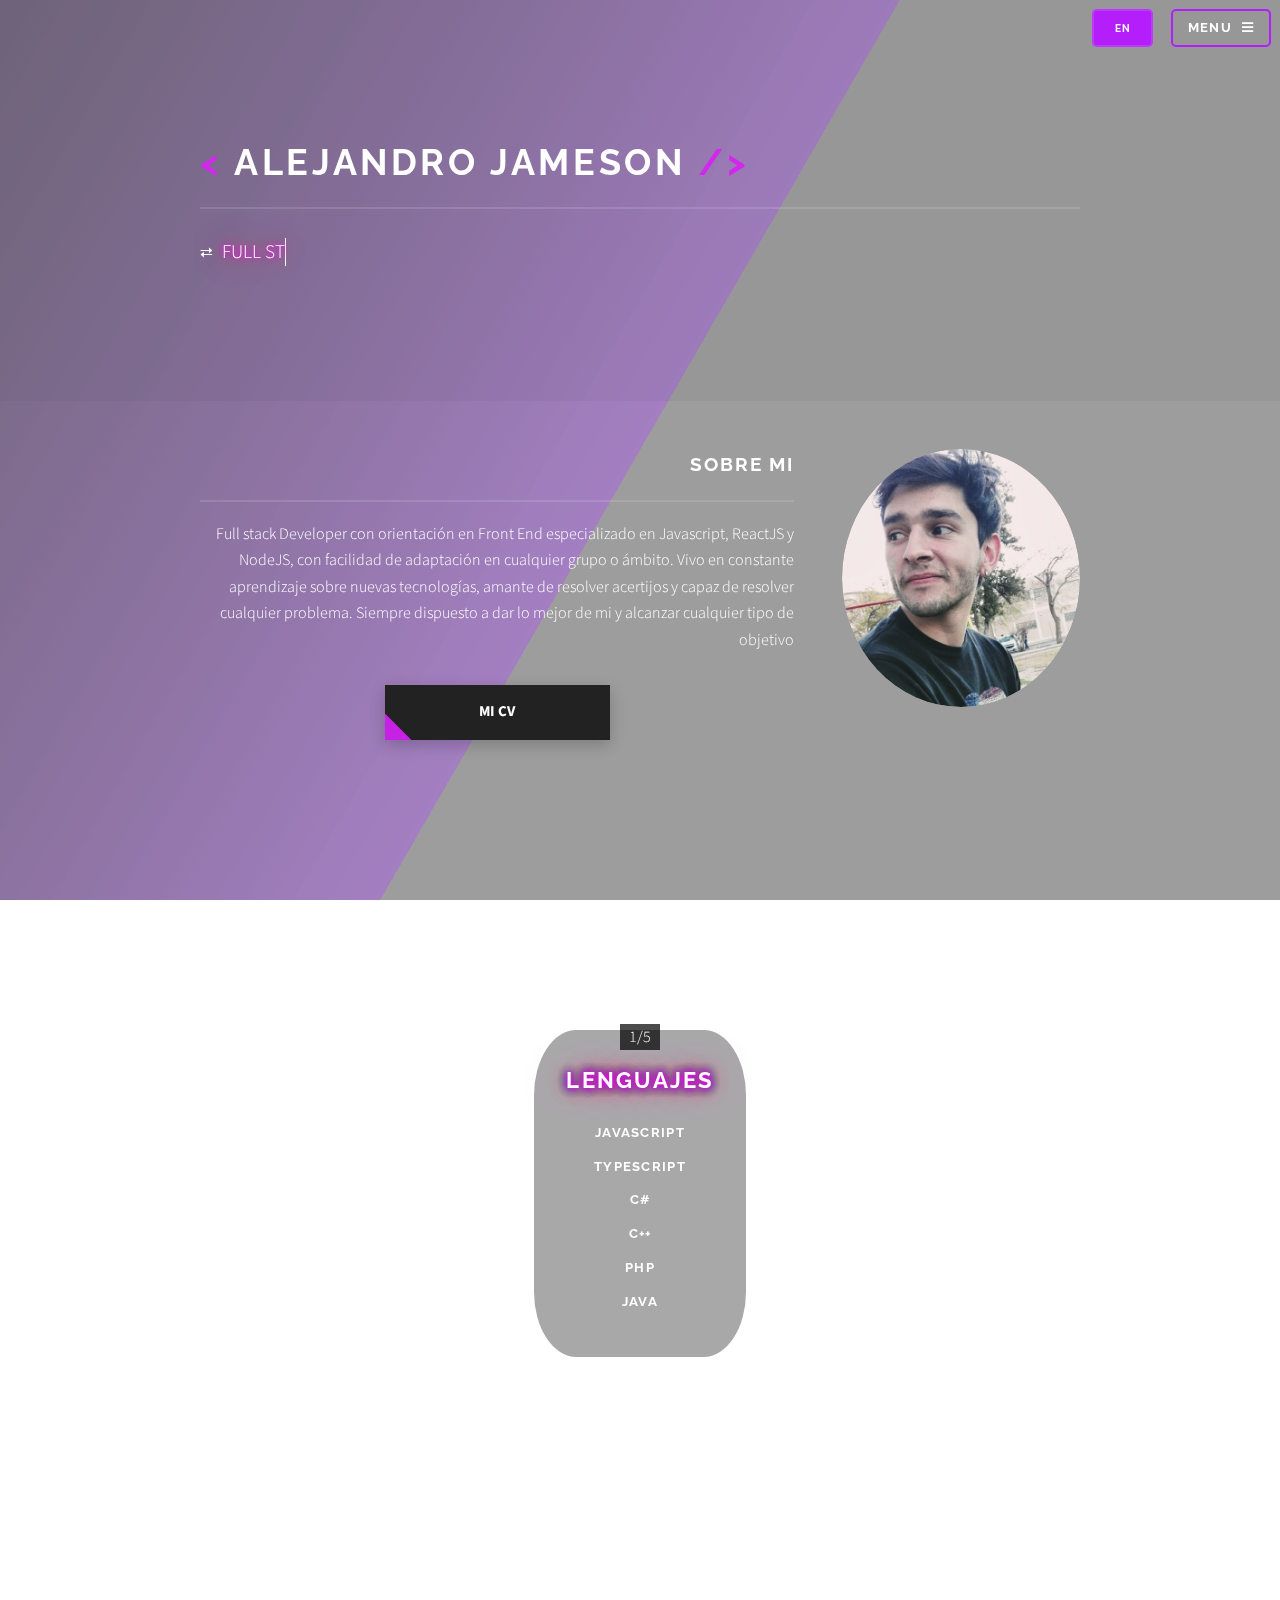
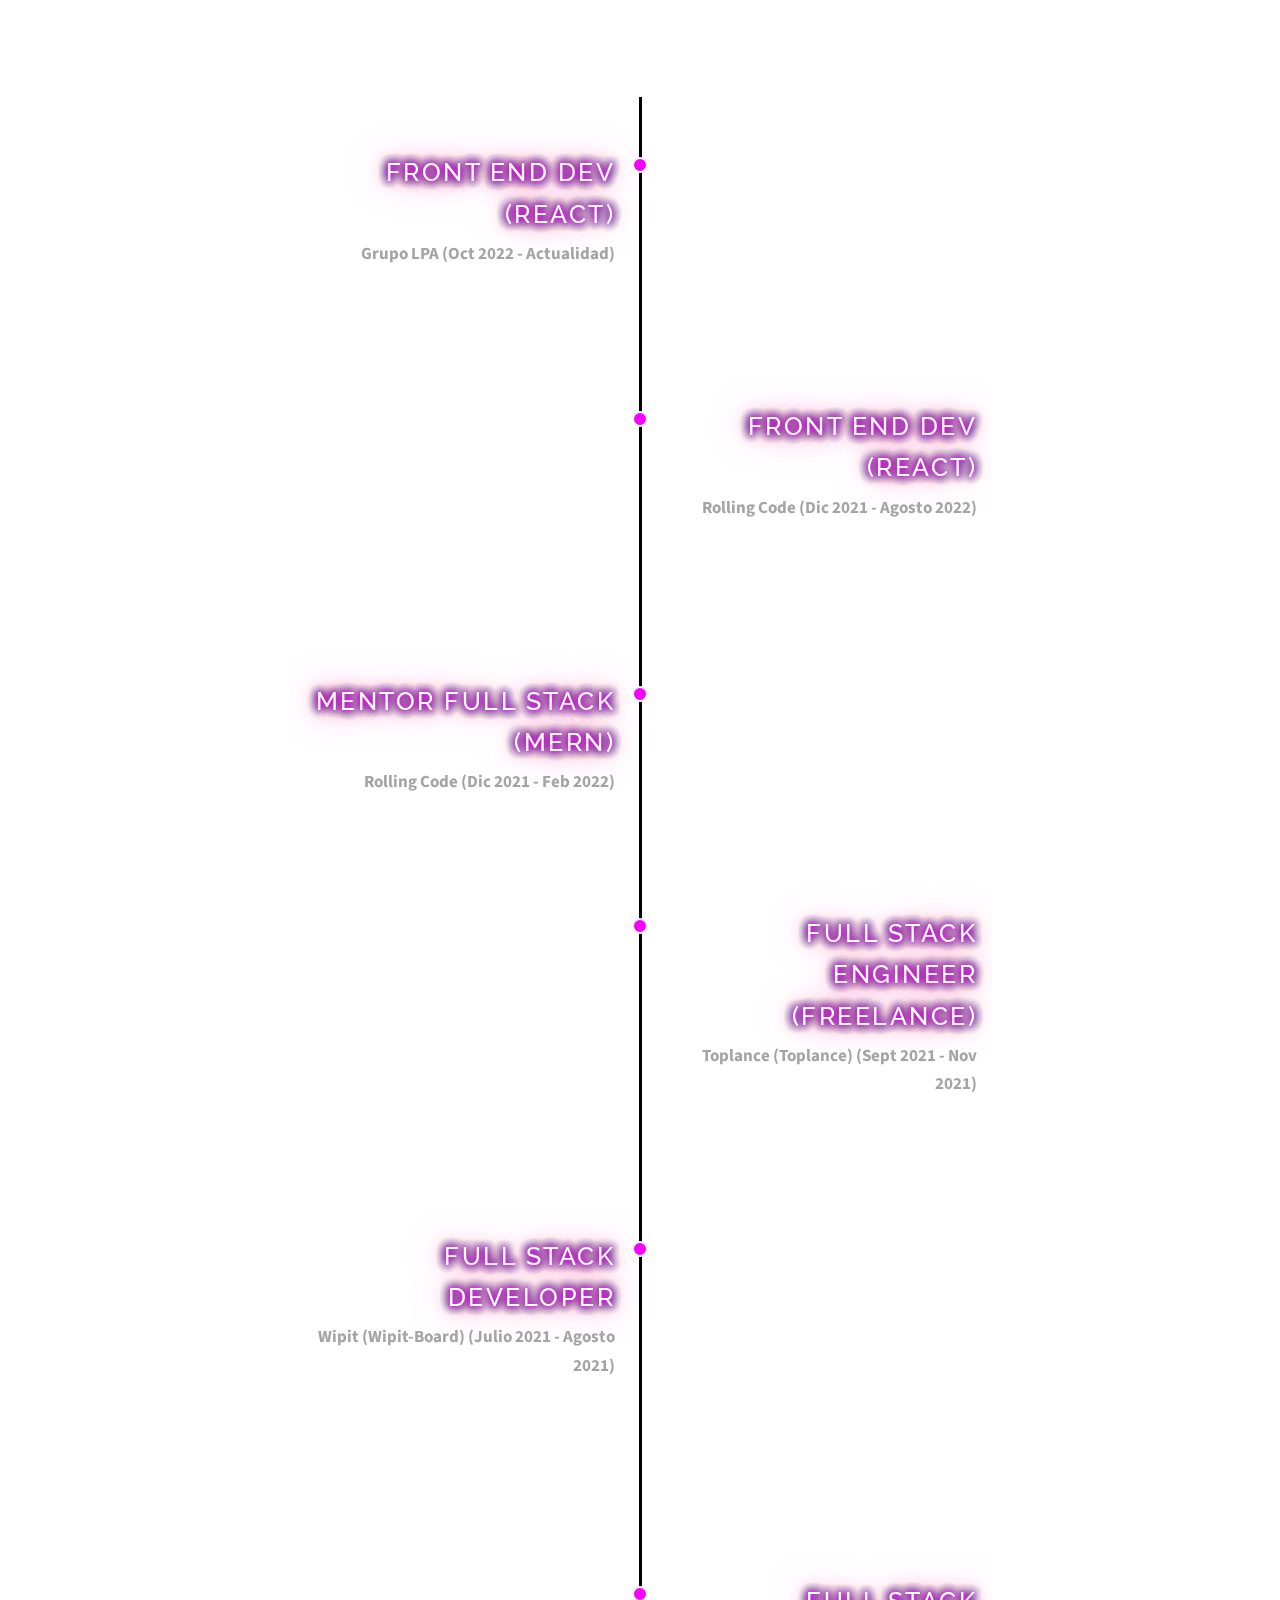
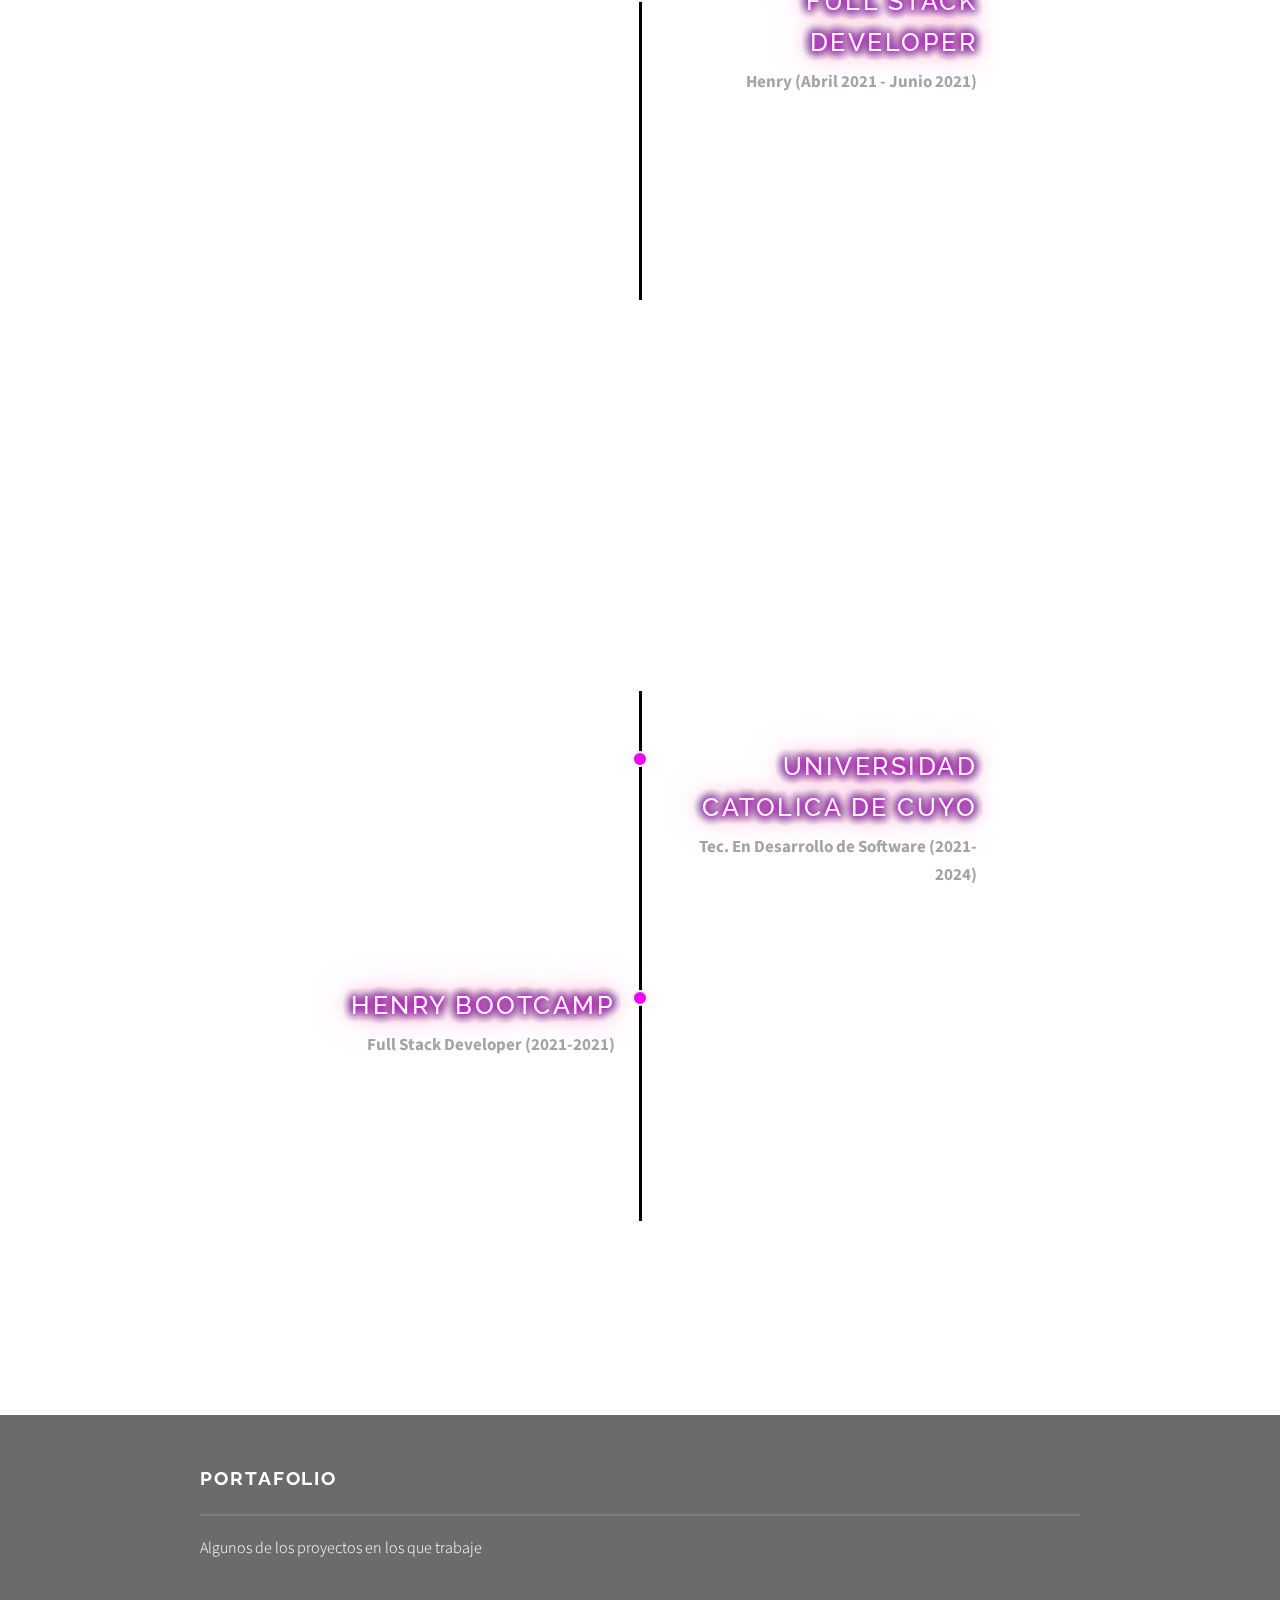
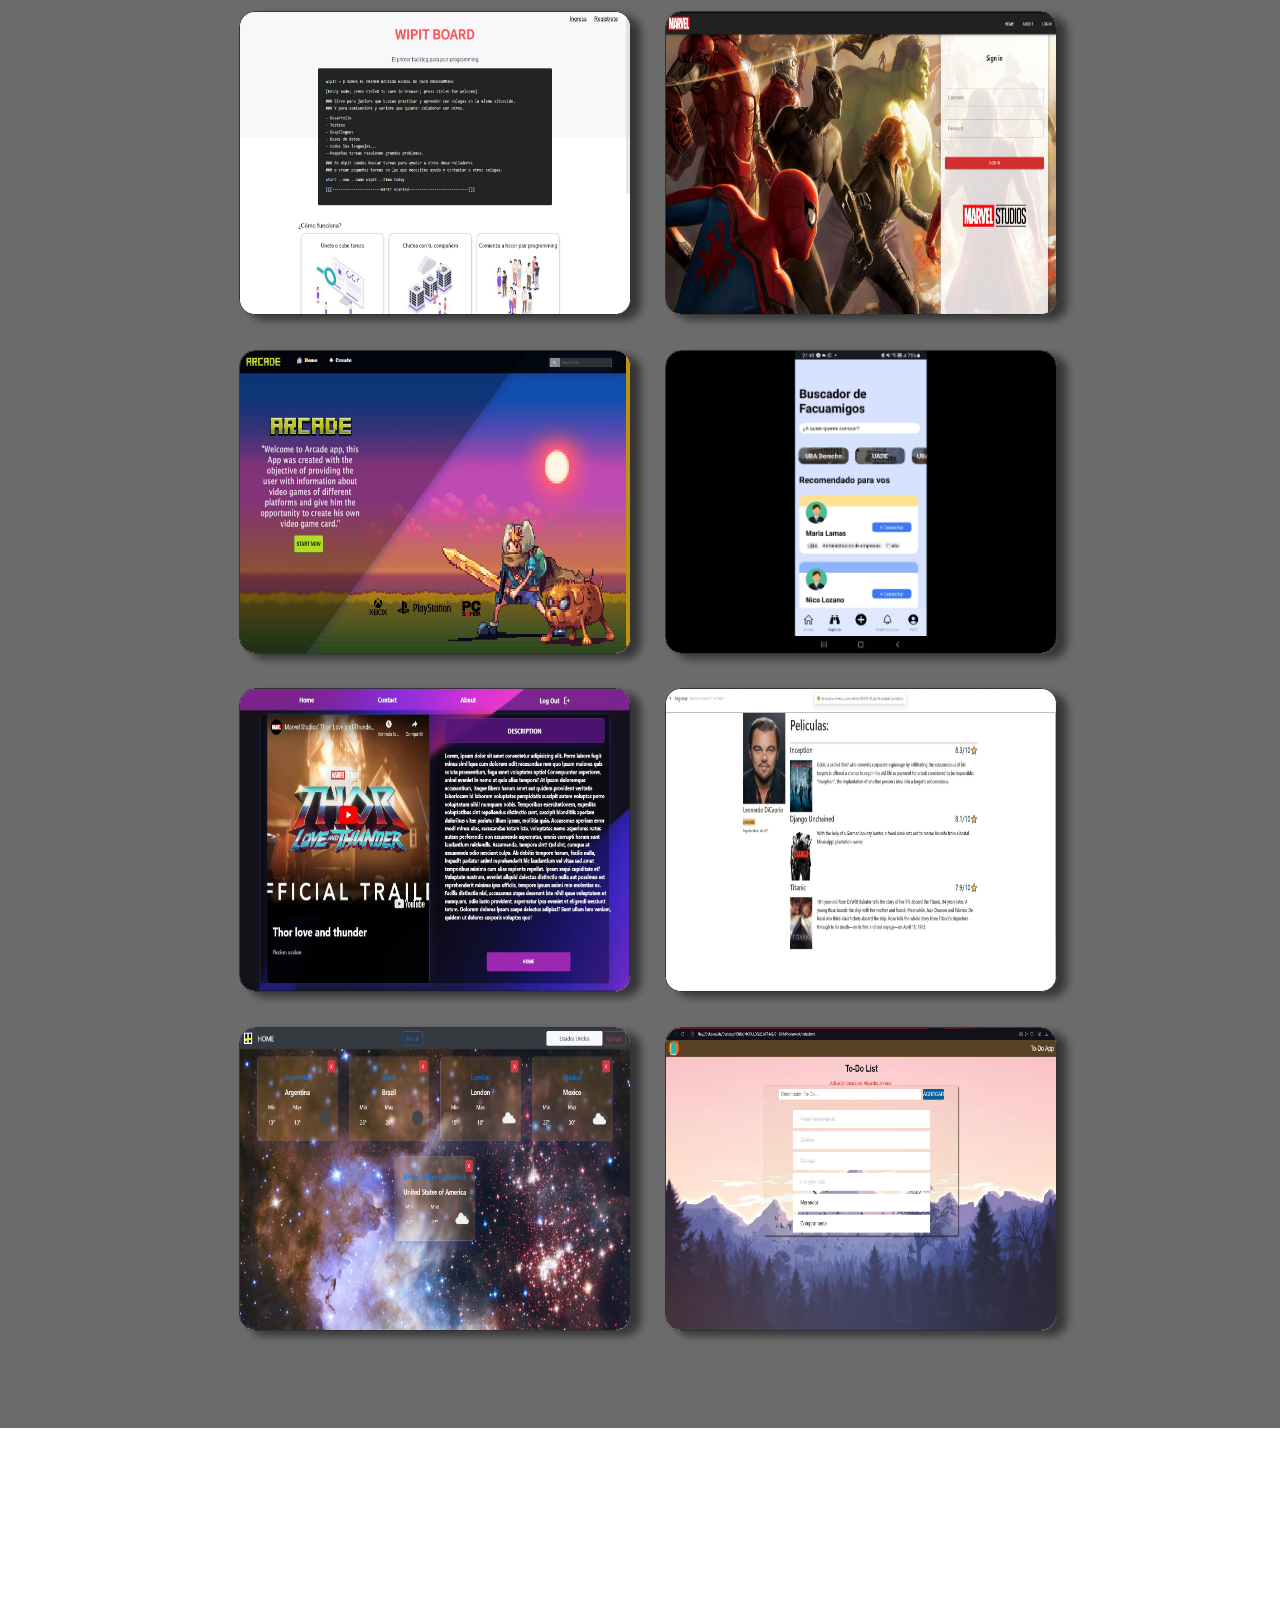
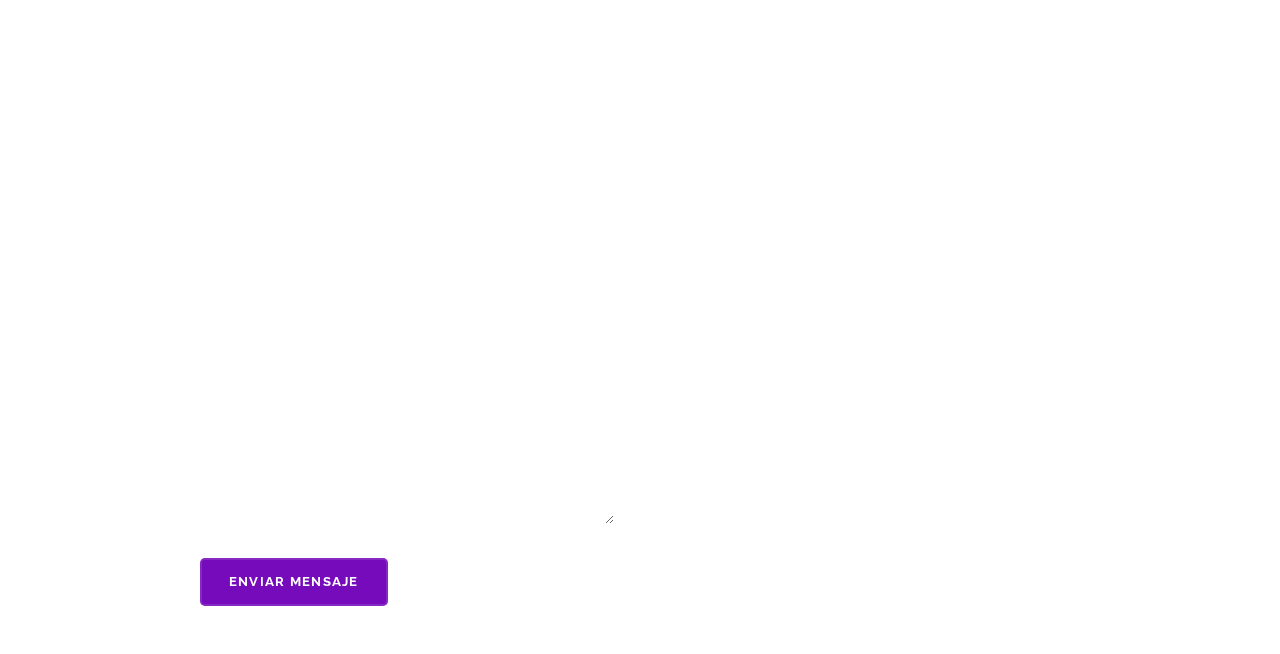
==== commit 78e18a21: "Fix proyectos en ES y EN" ====
--- a/index.html
+++ b/index.html
@@ -77,7 +77,7 @@
                                             aprendizaje sobre nuevas tecnologías, amante de resolver acertijos y capaz de resolver cualquier problema.
                                             Siempre dispuesto a dar lo mejor de mi y alcanzar cualquier tipo de
                                             objetivo</p>
-										<a href="https://www.dropbox.com/s/2ltq4i1548cjv09/CV_ALEJANDRO_JAMESON_ESPA%C3%91OL.pdf?dl=0" target="_blank" class="btn"><span>Mi CV</span></a>
+										<a href="https://www.dropbox.com/s/ckvj6wwaqk2c24q/FrontEnd_CV_AlejandroJameson.pdf?dl=0" target="_blank" class="btn"><span>Mi CV</span></a>
 									</div>
 								</div>
 								<!-- Habilidades -->
@@ -100,6 +100,7 @@
 															<h4 class="liskill">C#</h4>
 															<h4 class="liskill">C++</h4>
 															<h4 class="liskill">PHP</h4>
+															<h4 class="liskill">Java</h4>
 														</div>
 													</div>
 													<!-- <div class="text">Slide 1 description</div> -->
@@ -117,6 +118,7 @@
 															<h4 class="liskill">React Native</h4>
 															<h4 class="liskill">Redux</h4>
 															<h4 class="liskill">VueJS</h4>
+															<h4 class="liskill">Angular</h4>
 															<h4 class="liskill">Styled Component</h4>
 															<h4 class="liskill">Chakra UI</h4>
 															<h4 class="liskill">Boostrap</h4>
@@ -182,11 +184,24 @@
 										<h1>Experiencia <span>Profesional y Academica</span></h1>
 									
 										<div class="container">
+
+											<div class="timeline-block timeline-block-left">
+												<div class="marker"></div>
+												<div class="timeline-content">
+													<h3 class="skilltit">Front End Dev (React)</h3>
+													<span>Grupo LPA (Oct 2022 - Actualidad)</span>
+													<p>Desarrollo de proyectos para Banco Galicia, Trabajando con
+														orientación al Front, usando tecnologías como: Typescript,
+														React, Nest(Poco), Nodejs, Angular, .NetCore, Javascript,
+														PostgreSQL, Git, Github, Citrix, entre muchas otras
+														</p>
+												</div>
+											</div>
 									
 											<div class="timeline-block timeline-block-right">
 												<div class="marker"></div>
 												<div class="timeline-content">
-													<h3 class="skilltit">Ssr Front End Dev (React)</h3>
+													<h3 class="skilltit">Front End Dev (React)</h3>
 													<span>Rolling Code (Dic 2021 - Agosto 2022)</span>
 													<p>Desarrollo de proyectos para la empresa RollingCode en la sección Rolling Code Studio
 														(software factory de la empresa), Trabajando con tecnologías
@@ -263,9 +278,9 @@
 												<div class="marker"></div>
 												<div class="timeline-content">
 													<h3 class="skilltit">Universidad Catolica de Cuyo</h3>
-													<span>Tec. En Desarrollo de Software (2020-2023)</span>
+													<span>Tec. En Desarrollo de Software (2021-2024)</span>
 													<p>Estudiante avanzado en la carrera Desarrollo de Software, realice muchos proyectos y 
-														aprendi muchas tecnologias, como: PHP, C#, C++, entre otras.</p>
+														aprendi muchas tecnologias, como: PHP, C#, C++, Java, entre otras.</p>
 												</div>
 											</div>
 									
@@ -294,117 +309,129 @@
 
 										<div class="WRAPERSITO">
 											<ul class="ulcards">
-											<div class="card">
-												<img src="images/pic04.jpg" alt="">
-												<div class="descriptions">
-													<h1>Wipit Board</h1>
-													<p>
-														Realizamos una plataforma para la empresa Wipit donde programadores de distintas partes del mundo puedan colaborar entre si resolviendo tareas. Desarrollada con: Javascript, React, Redux, ChakraUI, NodeJS, Express, Sequelize, SQL y PostgreSQL, Socket.io y JWT. Realizado en un equipo de 8 personas con metodología Scrum
-													</p>
-													<button>
-														<i class="fab fa-youtube" style="color: black;"></i>
-														<a href="https://www.youtube.com/watch?v=CSsvU37NnDw"><span style="color: black;">Play trailer</span></a>
-													</button>
-												</div>
-											</div>
-											<div class="card">
-												<img src="images/pic05.jpg" alt="">
-												<div class="descriptions">
-													<h1>Arcade APP</h1>
-													<p>
-														Web App para
-														visualizar información sobre Videojuegos, La App permite Filtrar,
-														Ordenar, Buscar, y Crear información, también contiene un
-														paginado y consume datos de una API externa.		
-														Trabaje con:
-														<br>
-														- Front: Javacript, ReactJS y Redux, CSS modules
-														<br>
-														- Back: NodeJS, ExpressJS, Sequelize
-														<br>
-														- Base de datos: SQL, PostgreSQ                </p>
-													<button>
-														<i class="fab fa-youtube" style="color: black;"></i>
-														<a href="https://www.linkedin.com/posts/alejandro-jameson_javascript-developer-react-activity-6830659261362782209-czrZ"><span style="color: black;">Play trailer</span></a>
-													</button>
-													<a href="https://github.com/alejameson/PI-Videogames-FT14a">
-														<button><span style="color: black;">💻 Codigo</span></button>
-													</a>
-												</div>
-											</div>
-											<div class="card">
-												<img src="images/pic09.jpg" alt="">
-												<div class="descriptions">
-													<h1>BlueRabbit Platform</h1>
-													<p>
-														App para celular
-														que nos permite visualizar información sobre usuarios, La App permite conectar con 
-														distintos usuarios y buscar otros usuarios, ademas tenemos un carousel de distintas facultades.
-														Es una app para universitarios, consume datos de una API externa.		
-														Trabaje con:
-														<br>
-														- Front: Javacript, React Native Cli, CSS modules, entre otros</p>
-													<a href="https://github.com/alejameson/BlueRabbit">
-														<button><span style="color: black;">💻 Codigo</span></button>
-													</a>
-												</div>
-											</div>
-											<div class="card">
-												<img src="images/pic10" alt="">
-												<div class="descriptions">
-													<h1>BeMaster Challenge</h1>
-													<p>
-														Challenge para la empresa BeMaster, 
-														consiste en una pagina donde cada usuario podra ver los trailers de sus peliculas favoritas
-														Cuenta con un login, una pantalla con listado de peliculas
-														y otra pantalla con el detalle y el trailer de cada pelicula.
-														Para realizar esta app utilize una Fake Api		
-														Trabaje con:
-														<br>
-														- Front: Javacript, React, Redux, Html, Css, Material Ui entre otros</p>
-													<a href="https://github.com/alejameson/BeMasterChallenge">
-														<button><span style="color: black;">💻 Codigo</span></button>
-													</a>
-												</div>
-											</div>
-											<div class="card">
-												<img src="images/pic06.jpg" alt="">
-												<div class="descriptions">
-													<h1>Movieflix</h1>
-													<p>
-														Web App que nos permite buscar información sobre cualquier películas, agregar películas a favoritos y eliminarlas, creado con Javascript, React, Redux, HTML y css, sacando información de una Api externa.         </p>
-														<a href="https://github.com/alejameson/Movieflix">
+												<div class="card">
+													<img src="images/pic04.jpg" alt="">
+													<div class="descriptions">
+														<h1>Wipit Board</h1>
+														<p>
+															Realizamos una plataforma para la empresa Wipit donde programadores de distintas partes del mundo puedan colaborar entre si resolviendo tareas. Desarrollada con: Javascript, React, Redux, ChakraUI, NodeJS, Express, Sequelize, SQL y PostgreSQL, Socket.io y JWT. Realizado en un equipo de 8 personas con metodología Scrum
+														</p>
+														<button>
+															<i class="fab fa-youtube" style="color: black;"></i>
+															<a href="https://www.youtube.com/watch?v=CSsvU37NnDw"><span style="color: black;">Play trailer</span></a>
+														</button>
+													</div>
+												</div>
+												<div class="card">
+													<img src="images/Login.jpg" alt="">
+													<div class="descriptions">
+														<h1>Marvel App</h1>
+														<p>
+															Marvel App es una App creada con Javascript y React en el Front y consumiendo una Api para mostrar los Datos de los distintos personajes de Marvel. La App cuenta con un Login, un Home para seleccionar un personaje y una seccion para mostrar los Detalles del personaje 
+														</p>
+														<a href="https://github.com/alejameson/Marvel">
 															<button><span style="color: black;">💻 Codigo</span></button>
 														</a>
-												</div>
-											</div>
-											<div class="card">
-												<img src="images/pic07.jpg" alt="">
-												<div class="descriptions">
-													<h1>Weather App</h1>
-													<p>
-														Web App que consiste en mostrar información sobre el clima en cualquier lugar del mundo, creado con Javascript, React, Redux, Html, css y jquery, la app consume datos de una api externa.              </p>
-													
-													<a href="https://github.com/alejameson/Weather-App">
-														<button><span style="color: black;">💻 Codigo</span></button>
-													</a>
-														<!-- <button>
-														<i class="fab fa-youtube" style="color: black;"></i>
-														<span style="color: black;">Play trailer on YouTube</span>
-													</button> -->
-												</div>
-											</div>
-											<div class="card">
-												<img src="images/todolist.jpg" alt="">
-												<div class="descriptions">
-													<h1>ToDo App</h1>
-													<p>
-														Web App para agendar las tareas que debemos realizar en el día, creada con Javascript, Html, Css y jquery.                </p>
-														<a href="https://github.com/alejameson/ToDoApp">
+													</div>
+												</div>
+												<div class="card">
+													<img src="images/pic05.jpg" alt="">
+													<div class="descriptions">
+														<h1>Arcade APP</h1>
+														<p>
+															Web App para
+															visualizar información sobre Videojuegos, La App permite Filtrar,
+															Ordenar, Buscar, y Crear información, también contiene un
+															paginado y consume datos de una API externa.		
+															Trabaje con:
+															<br>
+															- Front: Javacript, ReactJS y Redux, CSS modules
+															<br>
+															- Back: NodeJS, ExpressJS, Sequelize
+															<br>
+															- Base de datos: SQL, PostgreSQ                </p>
+														<button>
+															<i class="fab fa-youtube" style="color: black;"></i>
+															<a href="https://www.linkedin.com/posts/alejandro-jameson_javascript-developer-react-activity-6830659261362782209-czrZ"><span style="color: black;">Play trailer</span></a>
+														</button>
+														<a href="https://github.com/alejameson/PI-Videogames-FT14a">
 															<button><span style="color: black;">💻 Codigo</span></button>
 														</a>
-												</div>
-											</div>
+													</div>
+												</div>
+												<div class="card">
+													<img src="images/pic09.jpg" alt="">
+													<div class="descriptions">
+														<h1>BlueRabbit Platform</h1>
+														<p>
+															App para celular
+															que nos permite visualizar información sobre usuarios, La App permite conectar con 
+															distintos usuarios y buscar otros usuarios, ademas tenemos un carousel de distintas facultades.
+															Es una app para universitarios, consume datos de una API externa.		
+															Trabaje con:
+															<br>
+															- Front: Javacript, React Native Cli, CSS modules, entre otros</p>
+														<a href="https://github.com/alejameson/BlueRabbit">
+															<button><span style="color: black;">💻 Codigo</span></button>
+														</a>
+													</div>
+												</div>
+												<div class="card">
+													<img src="images/pic10" alt="">
+													<div class="descriptions">
+														<h1>BeMaster Challenge</h1>
+														<p>
+															Challenge para la empresa BeMaster, 
+															consiste en una pagina donde cada usuario podra ver los trailers de sus peliculas favoritas
+															Cuenta con un login, una pantalla con listado de peliculas
+															y otra pantalla con el detalle y el trailer de cada pelicula.
+															Para realizar esta app utilize una Fake Api		
+															Trabaje con:
+															<br>
+															- Front: Javacript, React, Redux, Html, Css, Material Ui entre otros</p>
+														<a href="https://github.com/alejameson/BeMasterChallenge">
+															<button><span style="color: black;">💻 Codigo</span></button>
+														</a>
+													</div>
+												</div>
+												<div class="card">
+													<img src="images/pic06.jpeg" alt="">
+													<div class="descriptions">
+														<h1>Actores App</h1>
+														<p>
+															Web App que nos permite conocer información sobre cualquier Actor, debemos seleccionar una imagen de algun actor y automaticamente consumiendo una Api externa podremos ver los detalles del Actor, utilizando JS, React, Redux, Antd, Postman entre otras.</p>
+															<a href="https://github.com/alejameson/Reto-React">
+																<button><span style="color: black;">💻 Codigo</span></button>
+															</a>
+													</div>
+												</div>
+												<div class="card">
+													<img src="images/pic07.jpg" alt="">
+													<div class="descriptions">
+														<h1>Weather App</h1>
+														<p>
+															Web App que consiste en mostrar información sobre el clima en cualquier lugar del mundo, creado con Javascript, React, Redux, Html, css y jquery, la app consume datos de una api externa.              </p>
+														
+														<a href="https://github.com/alejameson/Weather-App">
+															<button><span style="color: black;">💻 Codigo</span></button>
+														</a>
+															<!-- <button>
+															<i class="fab fa-youtube" style="color: black;"></i>
+															<span style="color: black;">Play trailer on YouTube</span>
+														</button> -->
+													</div>
+												</div>
+												<div class="card">
+													<img src="images/todolist.jpg" alt="">
+													<div class="descriptions">
+														<h1>ToDo App</h1>
+														<p>
+															Web App para agendar las tareas que debemos realizar en el día, creada con Javascript, Html, Css y jquery.                </p>
+															<a href="https://github.com/alejameson/ToDoApp">
+																<button><span style="color: black;">💻 Codigo</span></button>
+															</a>
+													</div>
+												</div>
 											</ul>
 									
 										</div>
